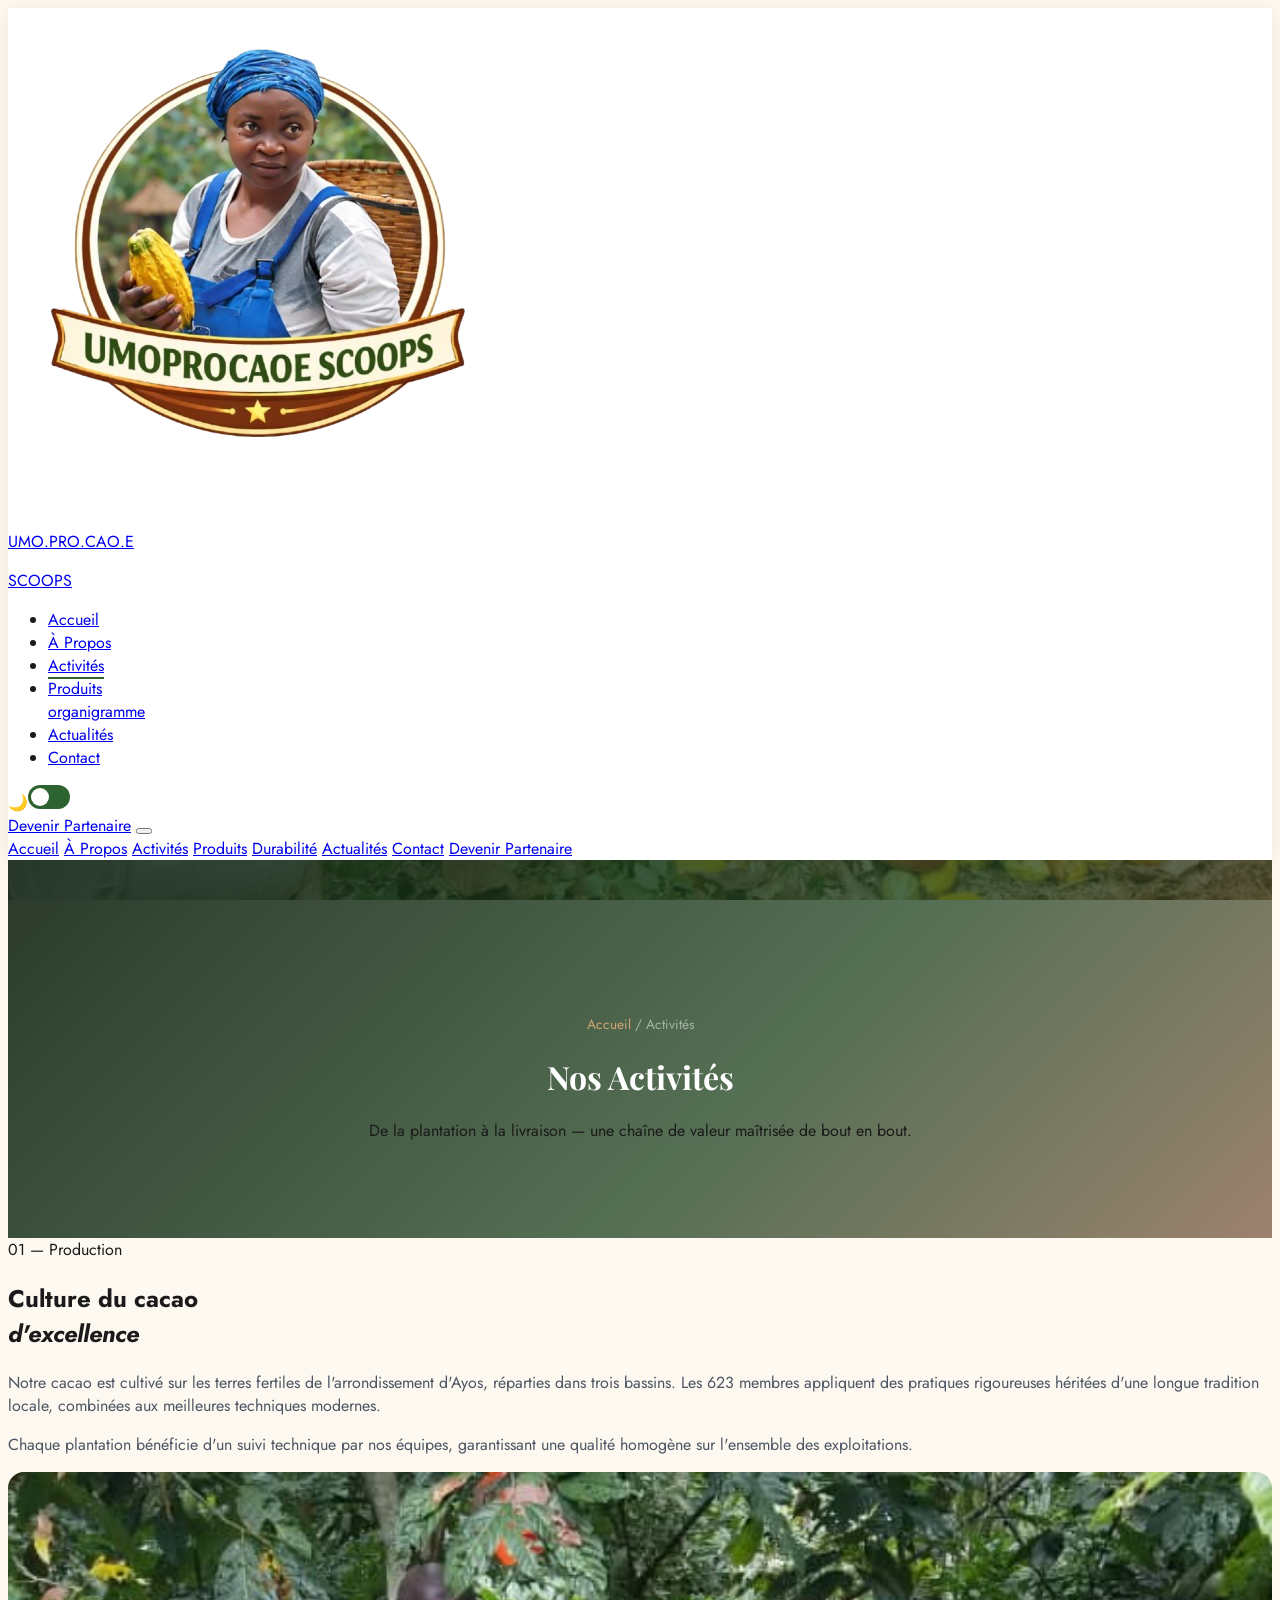
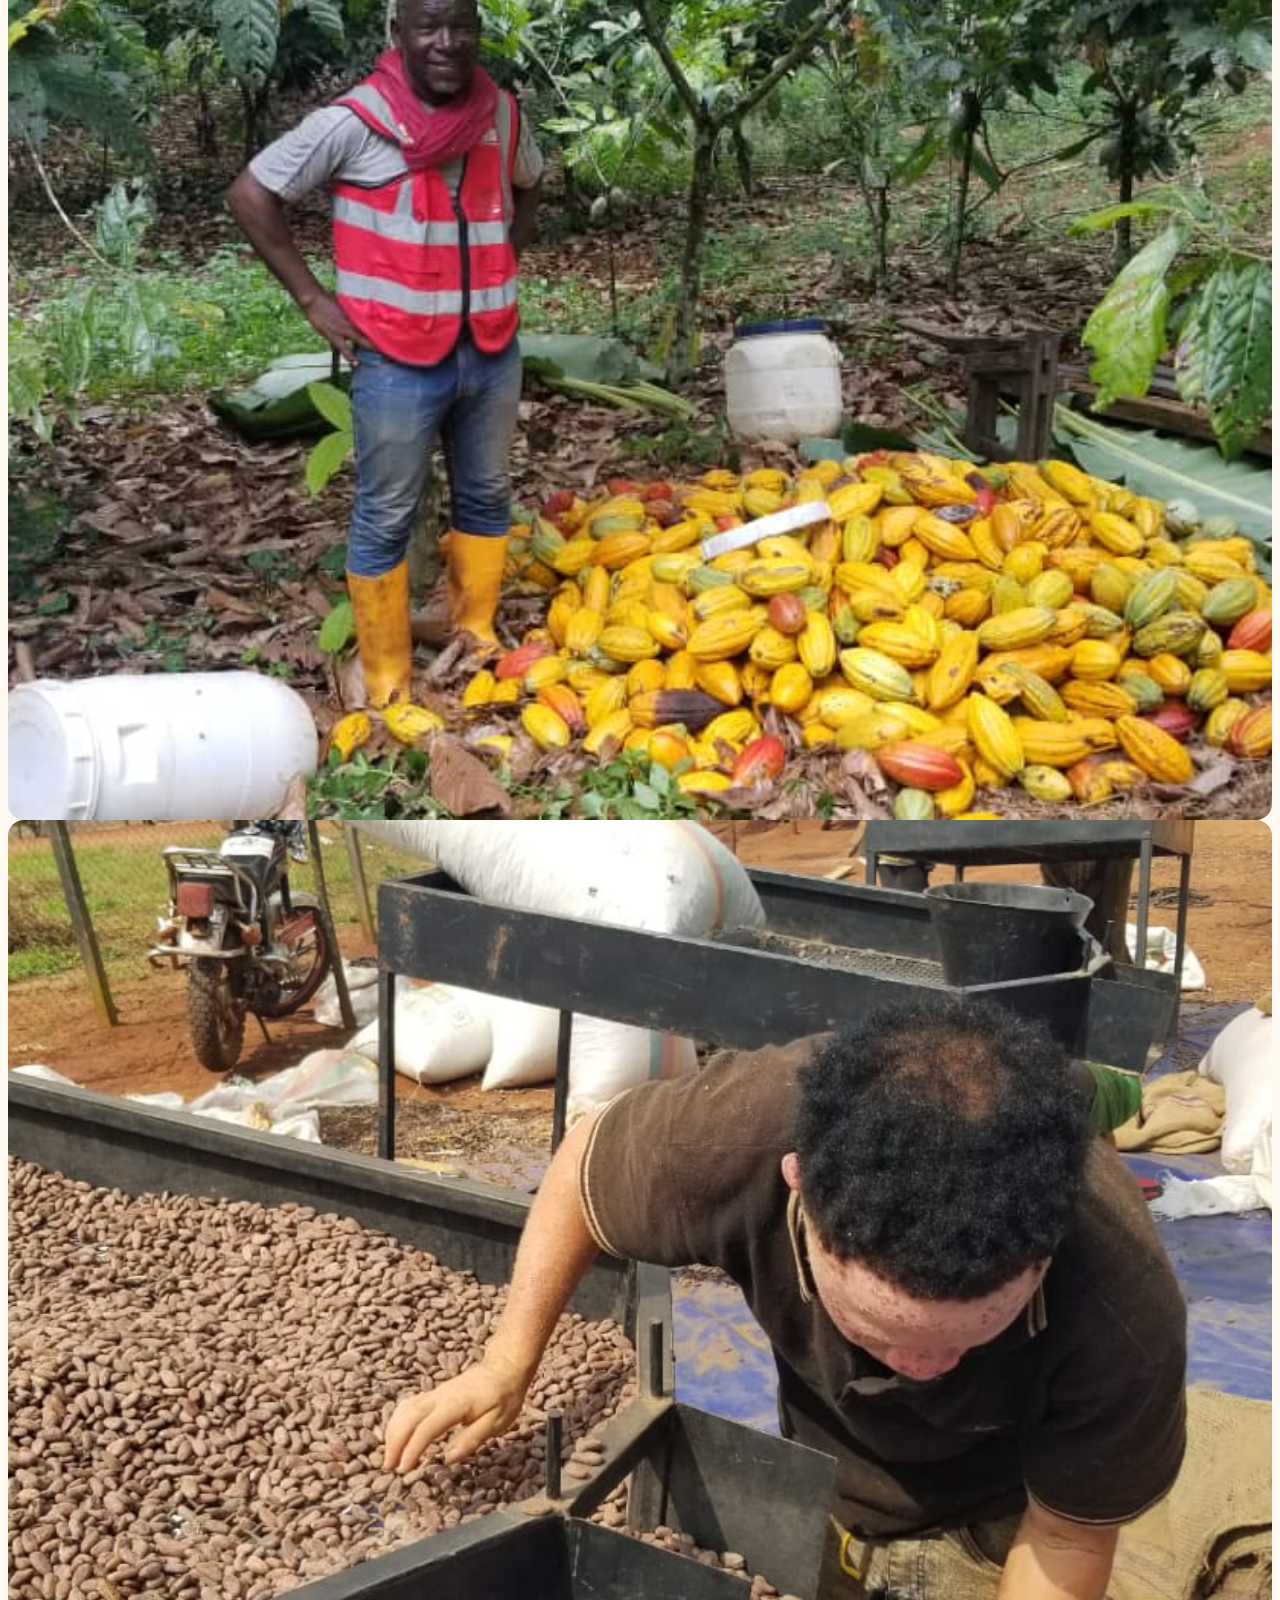
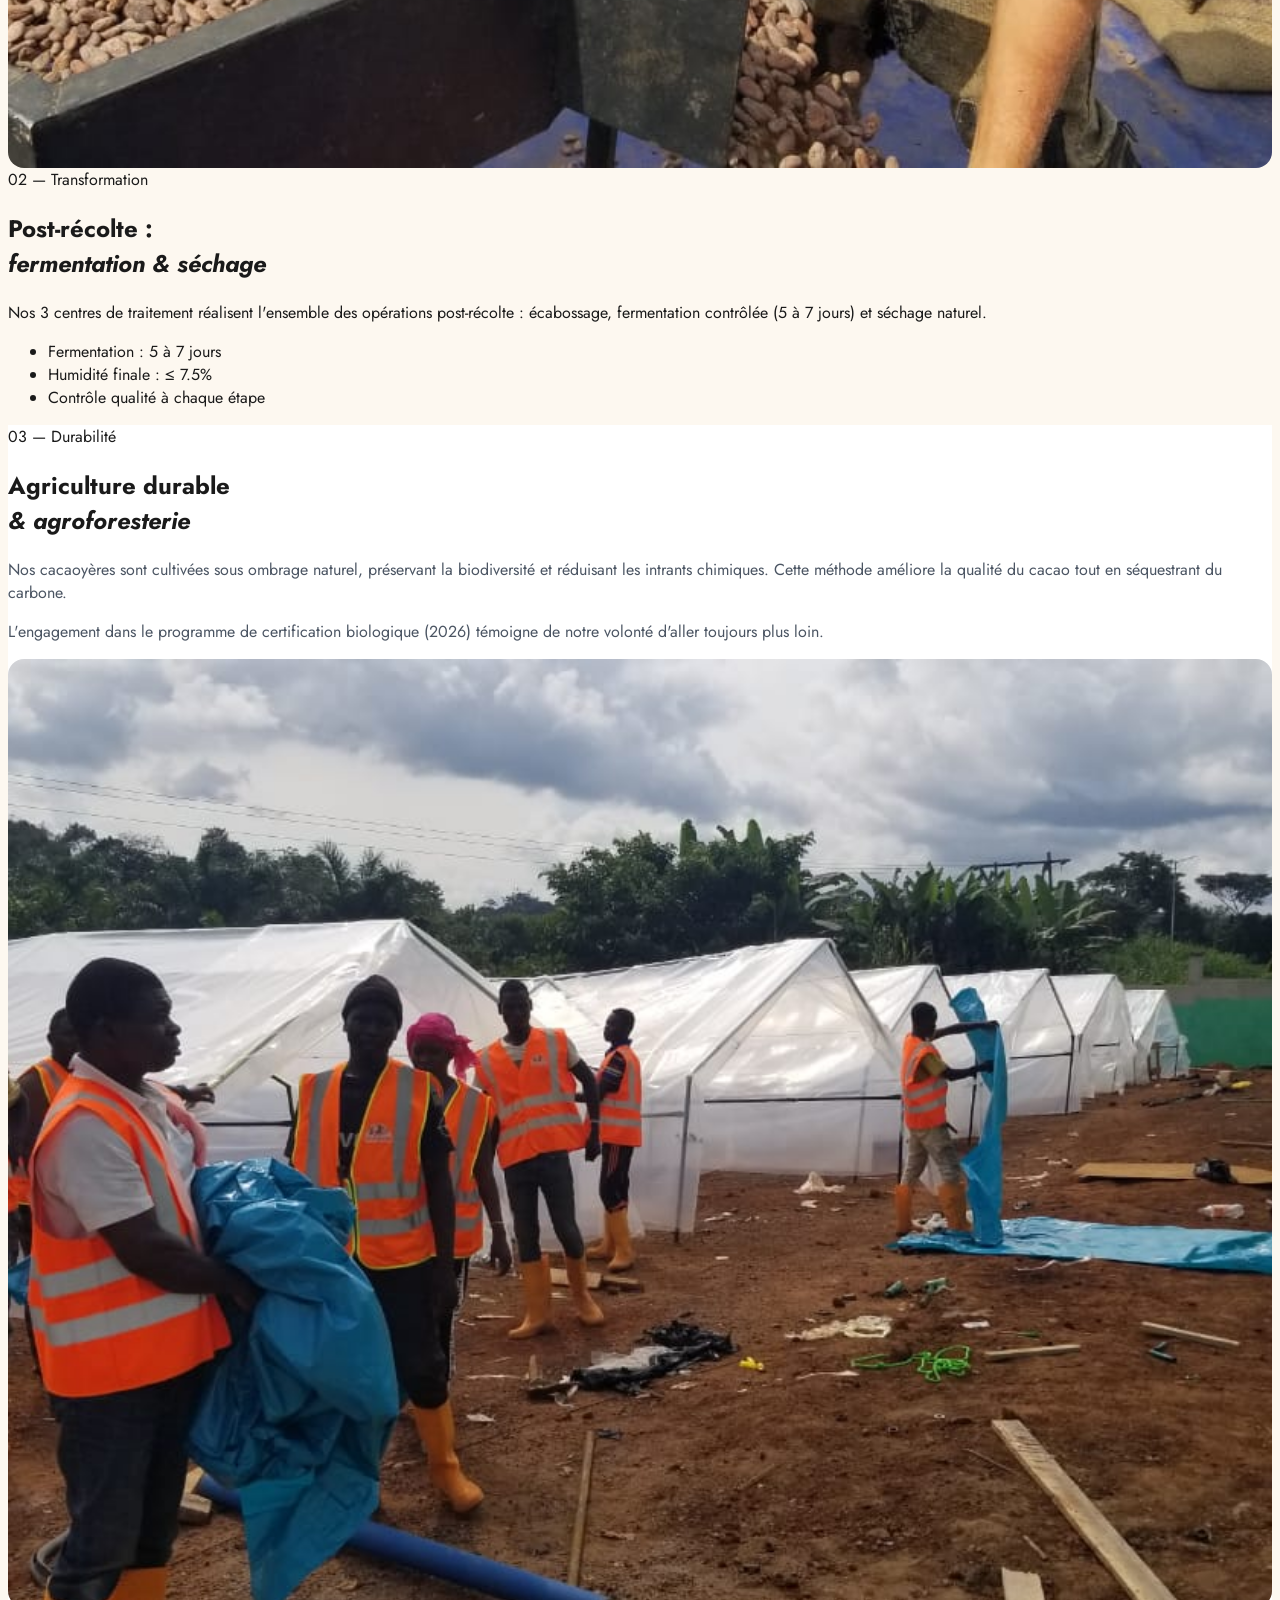
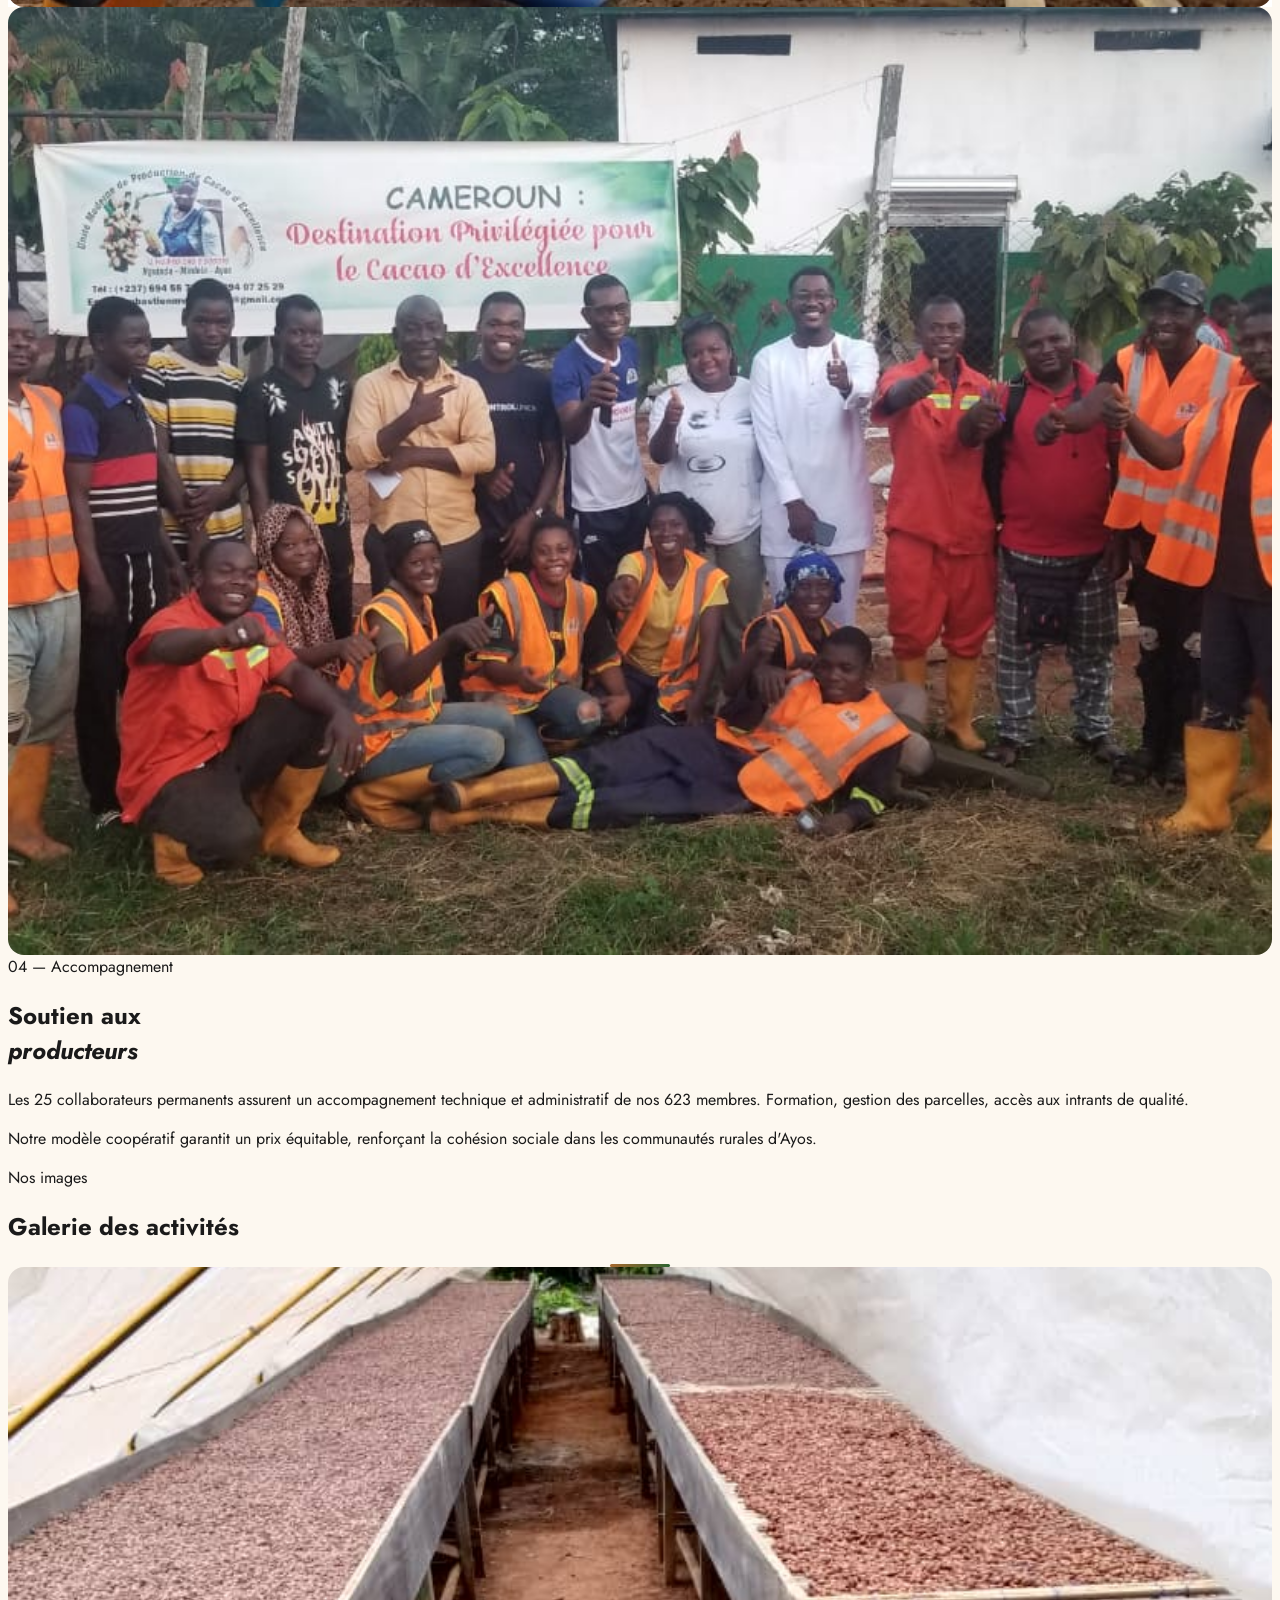
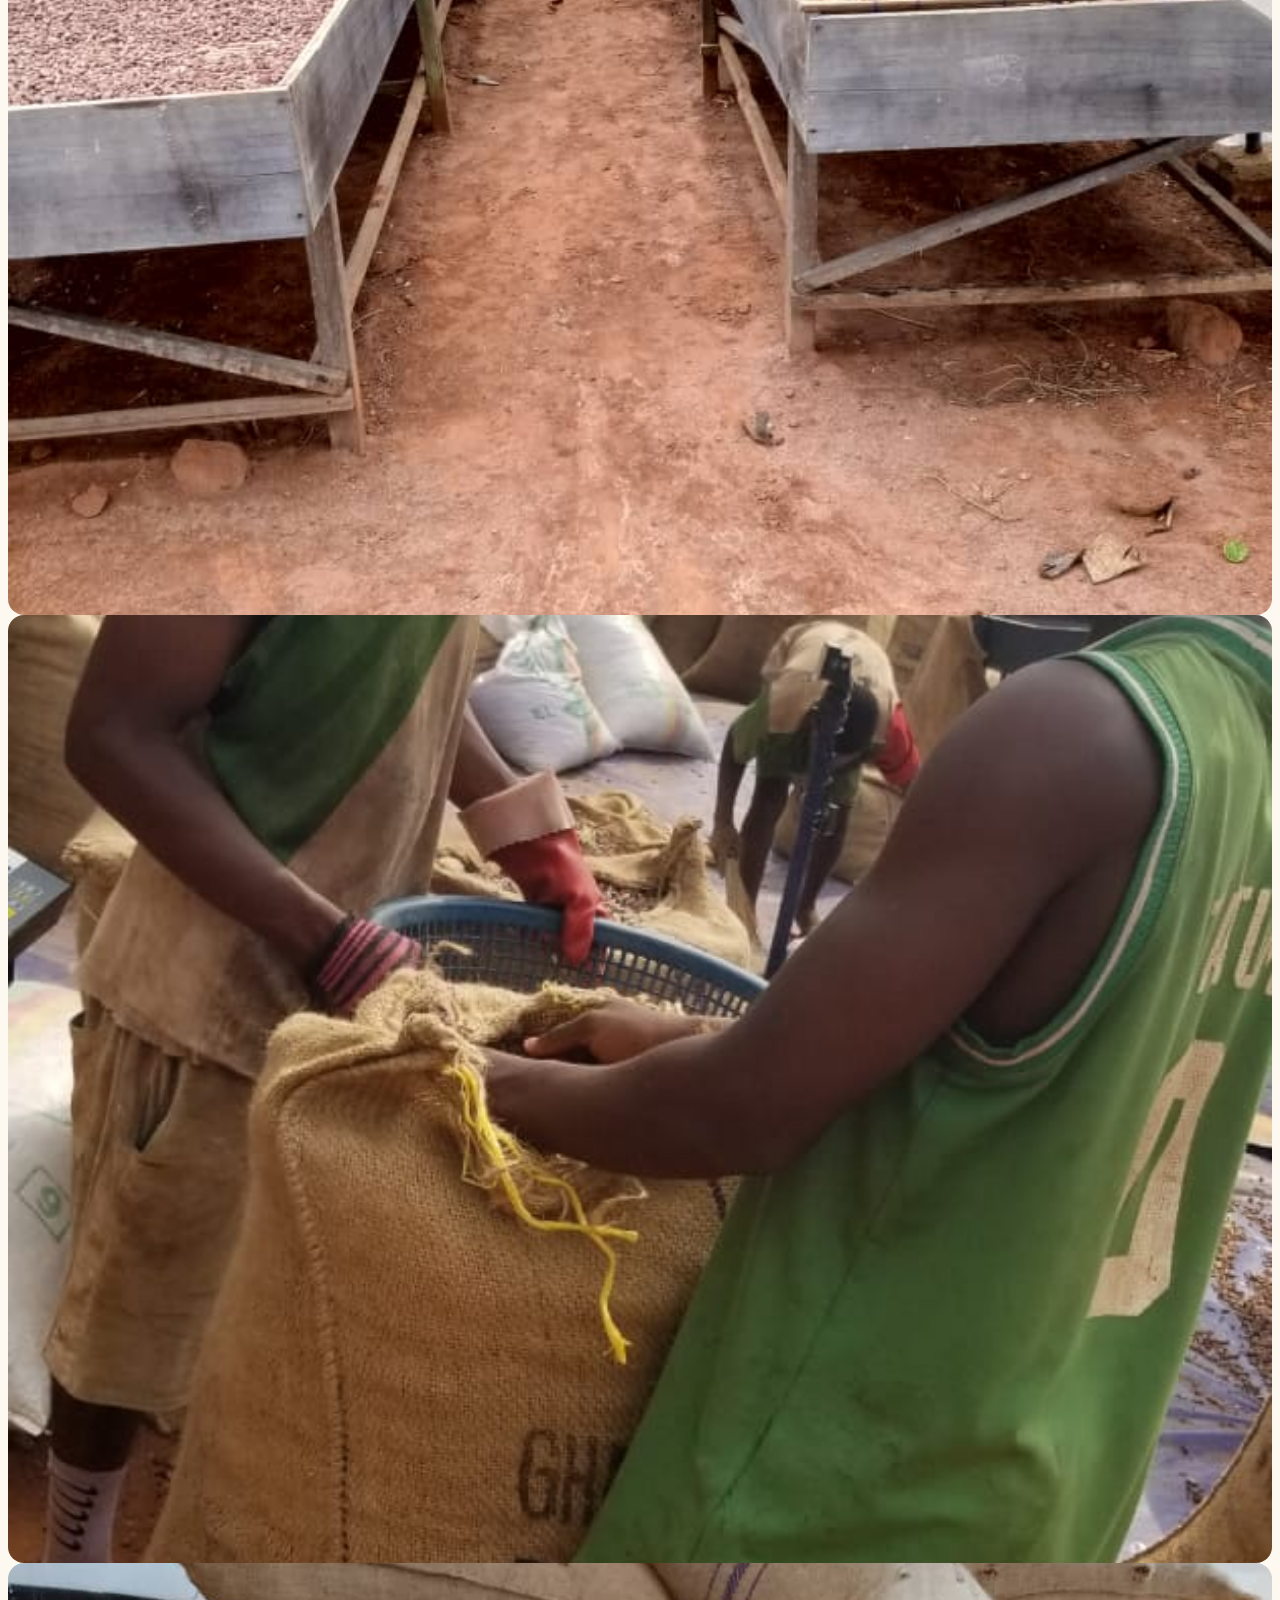
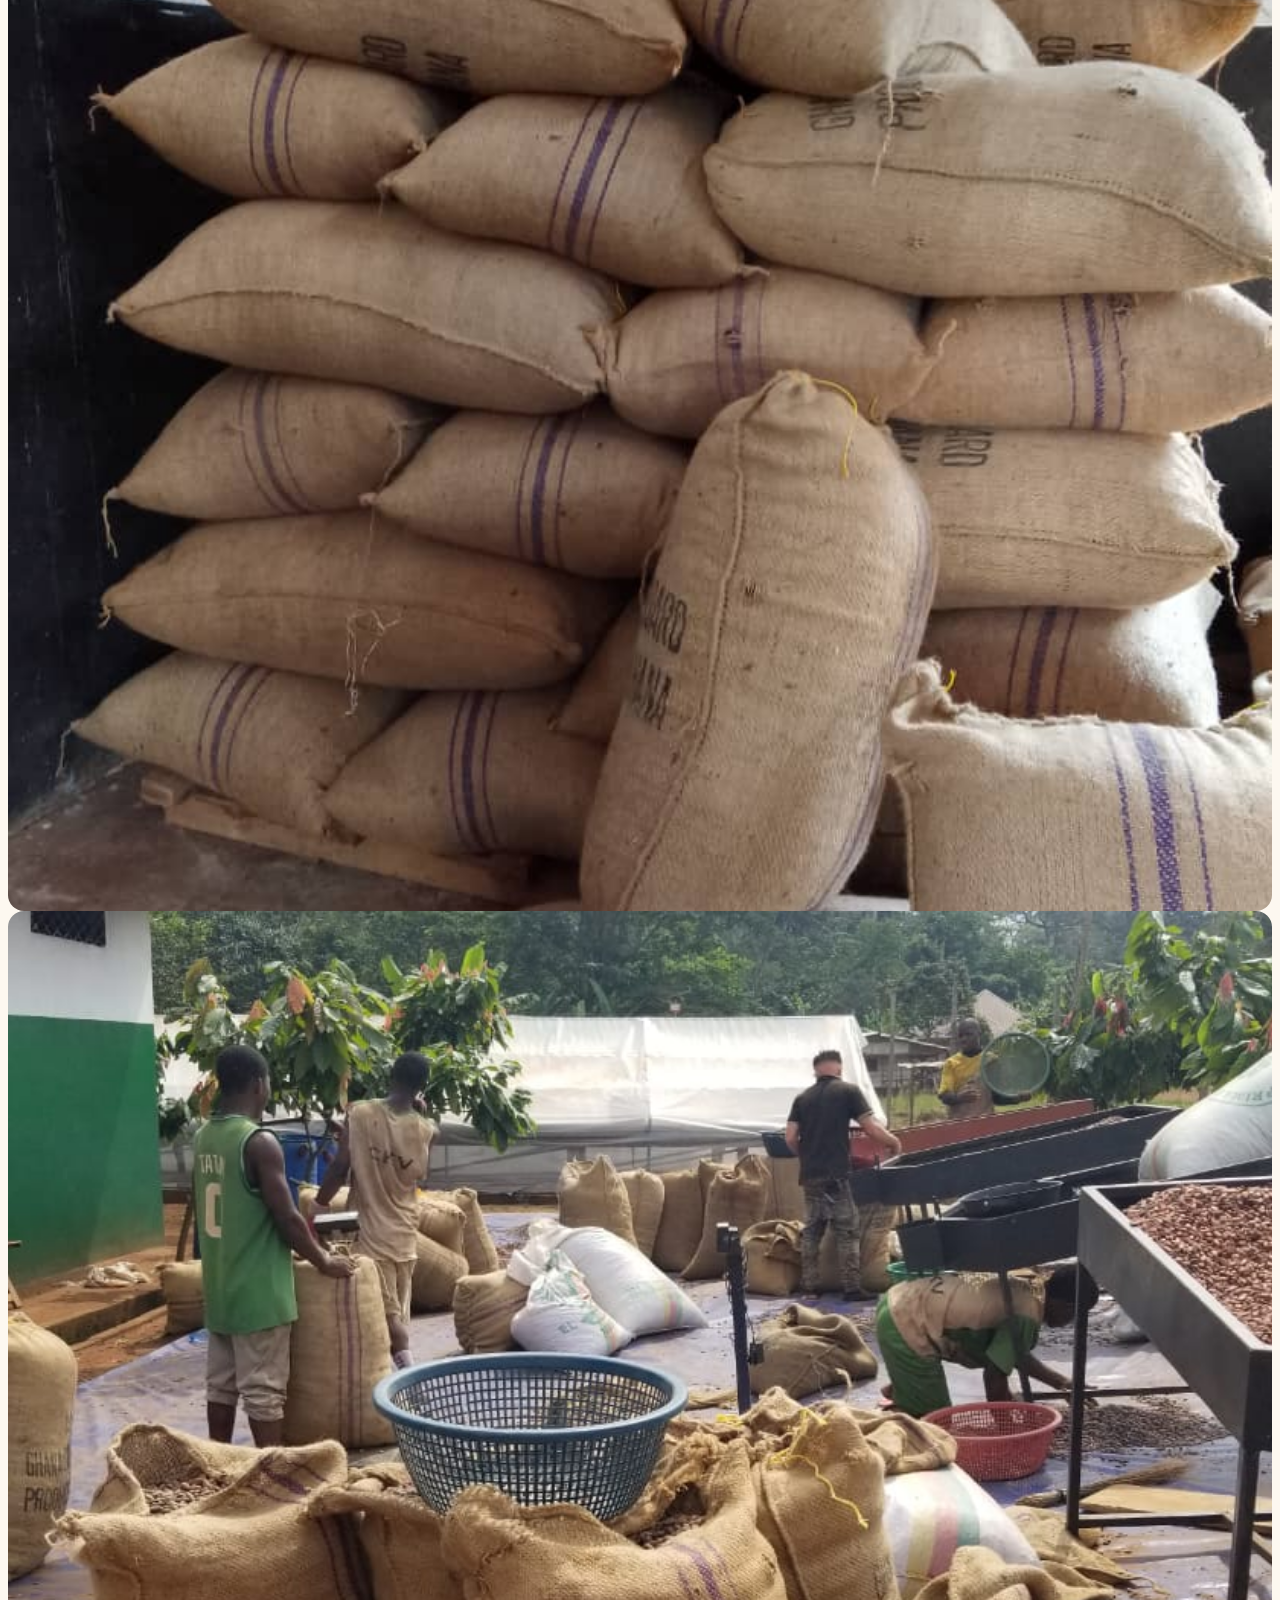
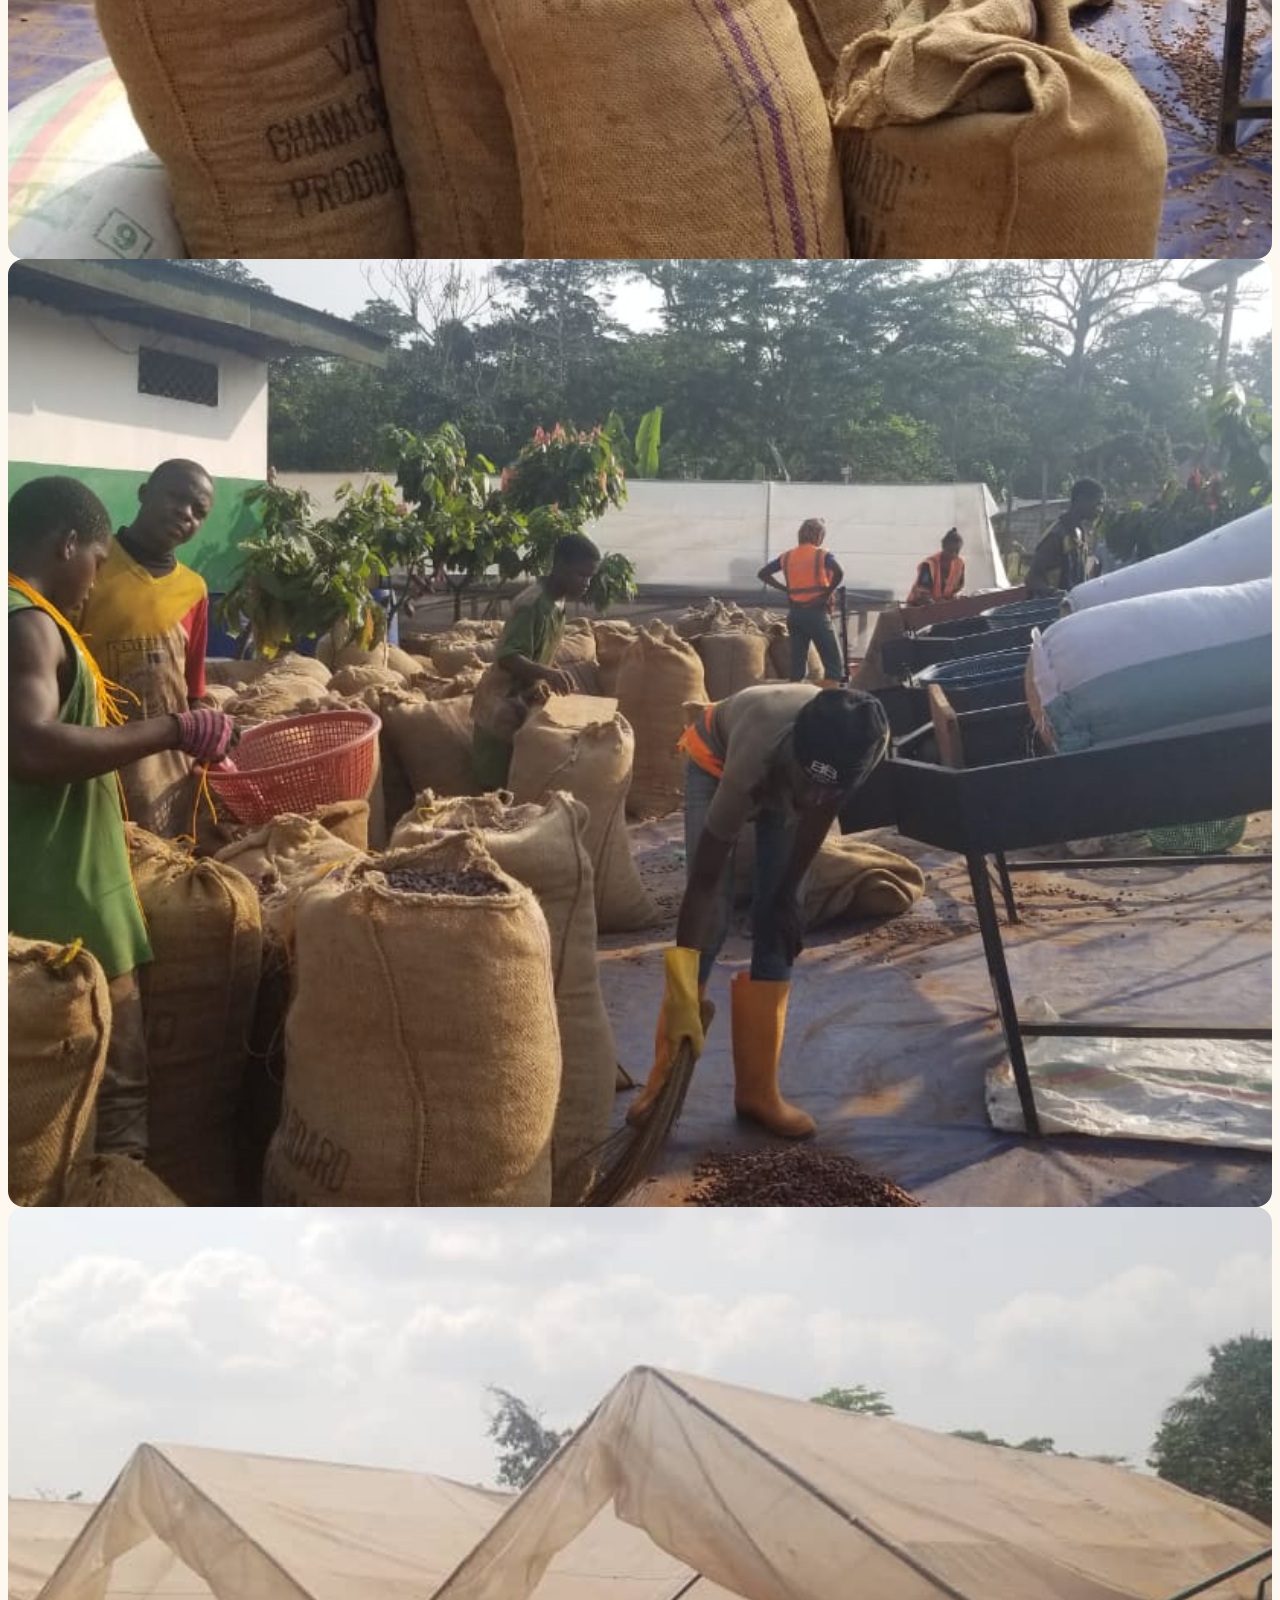
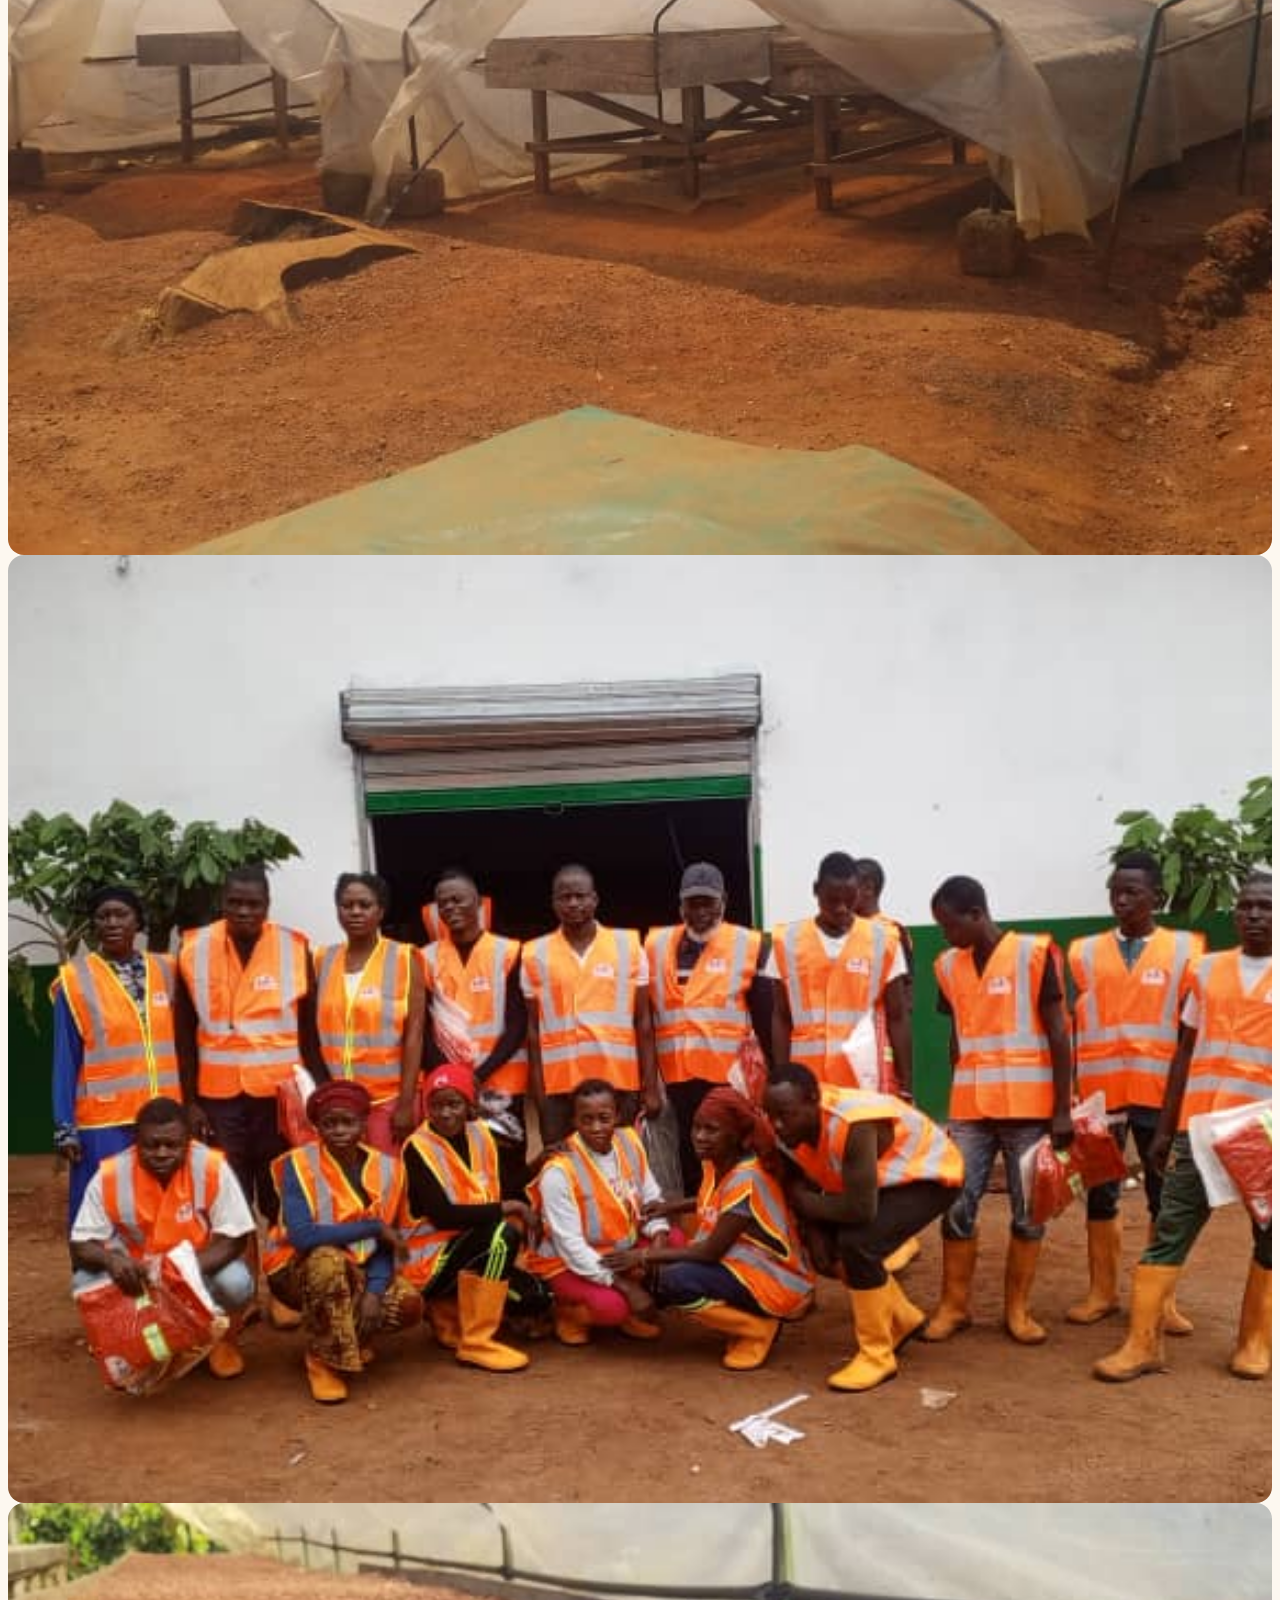
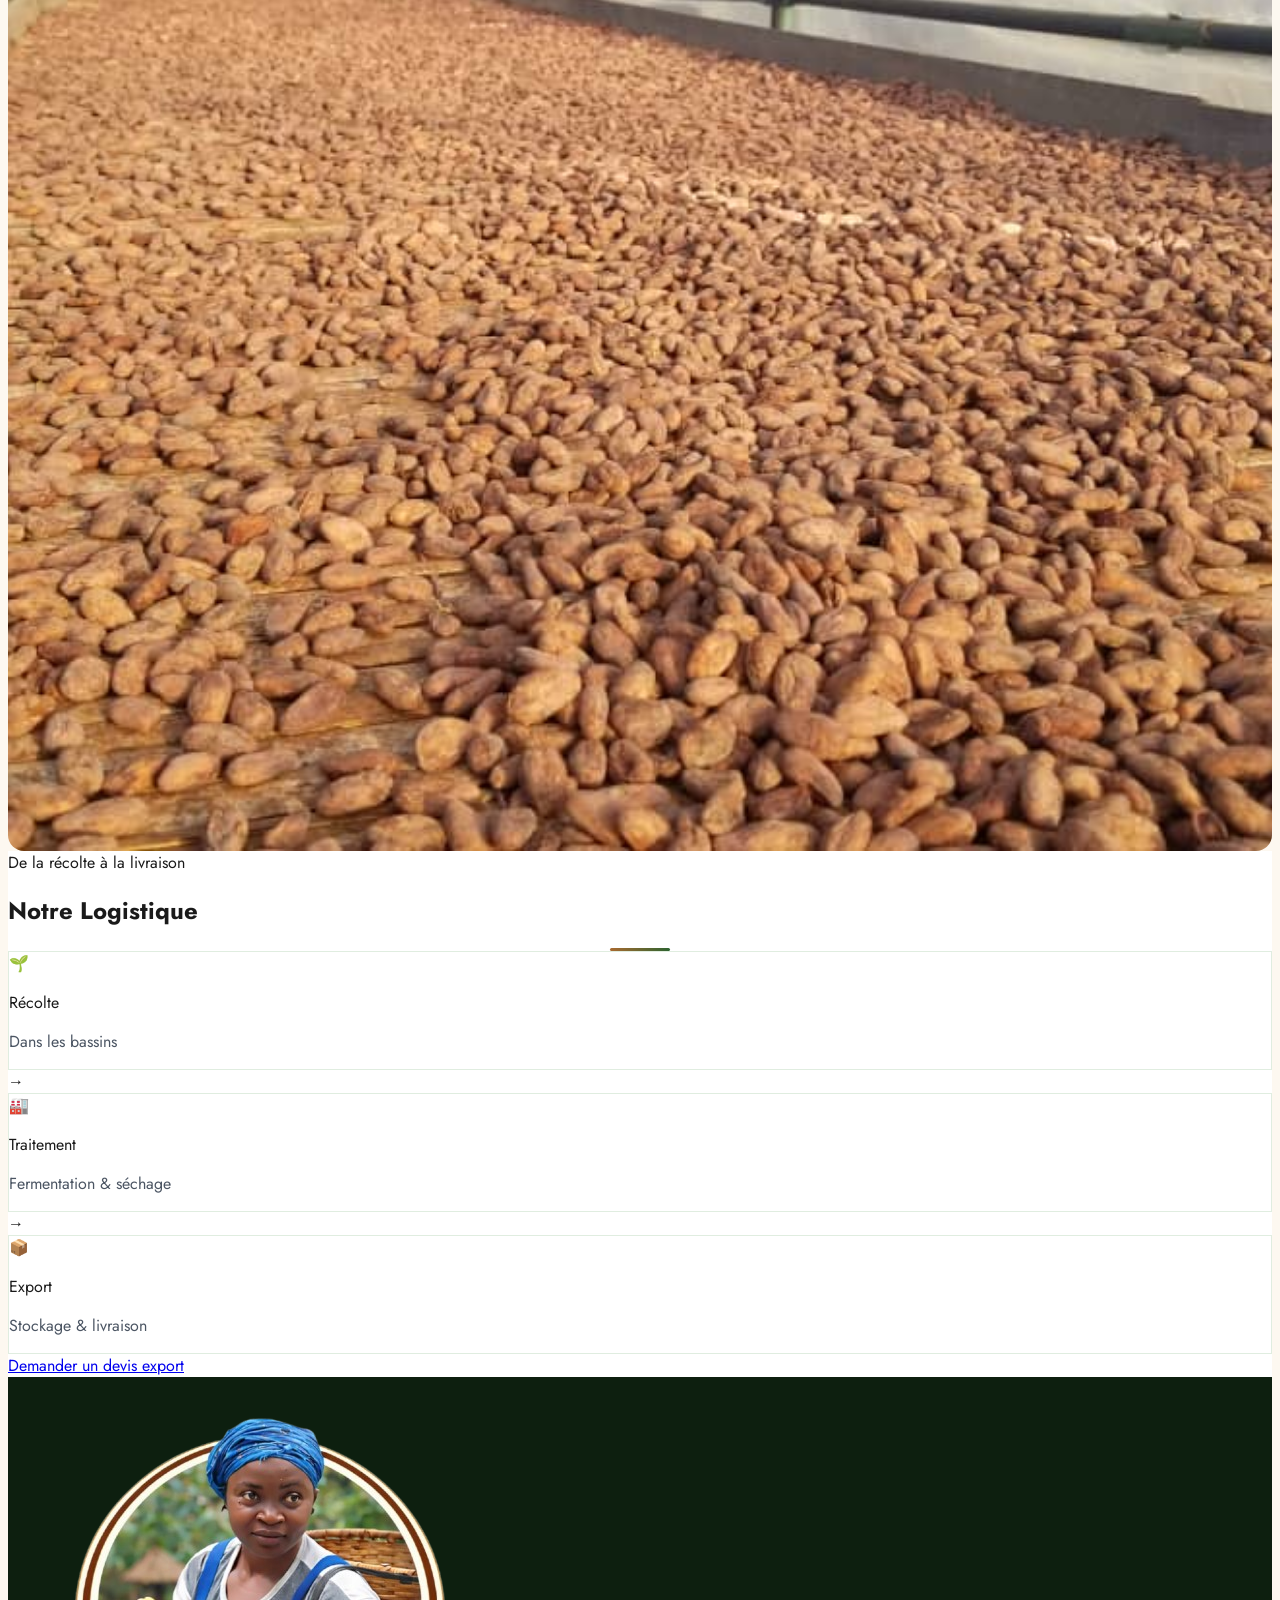
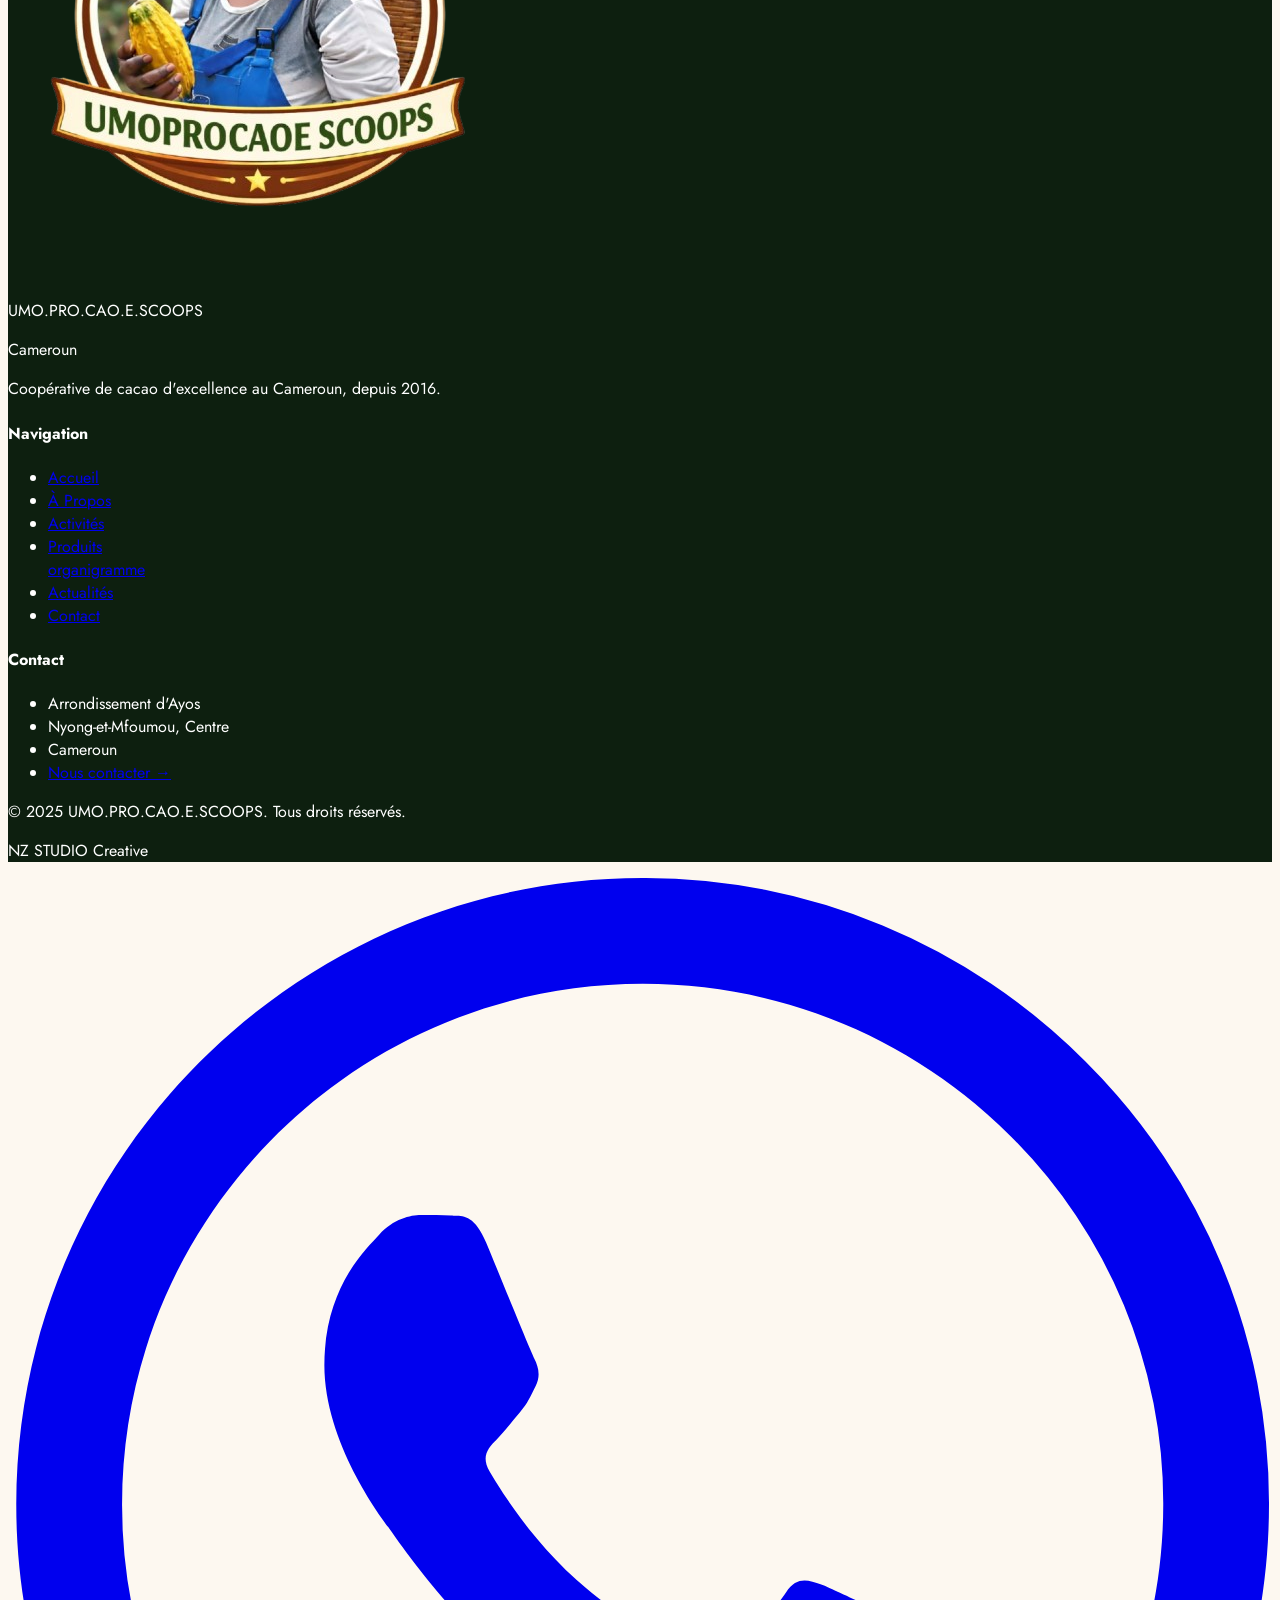
==== pages/activites.html @ 5eb535d1 "site cooperative test" ====
<!DOCTYPE html>
<html lang="fr" data-theme="light">
<head>
  <meta charset="UTF-8" /><meta name="viewport" content="width=device-width, initial-scale=1.0" />
   <title>UMO.PRO.CAO.E.SCOOPS – Cacao d'Excellence du Cameroun</title>
  <meta name="description" content="Coopérative de production et de commercialisation de cacao d'excellence au Cameroun. Qualité – Traçabilité – Durabilité." />
  <meta name="keywords" content="cacao cameroun, cacao africain, coopérative cacao, export cacao, cacao bio, cacao grade 1" />
  <meta property="og:title" content="UMO.PRO.CAO.E.SCOOPS – Cacao d'Excellence"/>
  <meta property="og:description" content="Coopérative camerounaise d'excellence — cacao Grade 1, traçabilité certifiée, durabilité." />
  <meta property="og:image" content="./image_site_cacao/img_centrale.jpg"/>
    <link rel="shortcut icon" href="./image_site_cacao/logo.jpg" type="image/x-icon">
  <script src="https://cdn.tailwindcss.com"></script>
  <link href="https://fonts.googleapis.com/css2?family=Playfair+Display:ital,wght@0,400;0,700;0,900;1,400&family=Jost:wght@300;400;500;600&display=swap" rel="stylesheet" />
  <link rel="stylesheet" href="../css/style.css" />
  <script>
  tailwind.config = {
    darkMode: ['attribute', '[data-theme="dark"]'],
    theme: { extend: {
      colors: {
        forest: {50:'#f2f7f2',100:'#e0ede0',200:'#c2dbc2',300:'#93c293',400:'#5fa05f',500:'#3a7d3a',600:'#2d6330',700:'#235127',800:'#1d4221',900:'#162f19',950:'#0d1f0f'},
        cacao:  {50:'#faf5f0',100:'#f2e4d4',200:'#e5c9a8',300:'#d4a772',400:'#c2854a',500:'#a96a30',600:'#8b5427',700:'#704220',800:'#5a341a',900:'#452815'},
        cream: '#fdf8f0',
      },
      fontFamily: { display:['"Playfair Display"','serif'], body:['Jost','sans-serif'] }
    }}
  }
</script>
</head>
<body class="font-body overflow-x-hidden" style="background-color:var(--bg-primary);color:var(--text-primary)">

  <div id="scroll-progress" style="position:fixed;top:0;left:0;height:3px;width:0%;background:linear-gradient(90deg,#2d6330,#a96a30);z-index:9999;transition:width 0.1s;"></div>

  <div id="lightbox"><span id="lightbox-close">✕</span><img id="lightbox-img" src="" alt="" /></div>

  <nav id="navbar" class="fixed top-0 w-full z-50 transition-all duration-500 scrolled" style="background:var(--nav-bg)">
    <div class="max-w-7xl mx-auto px-6 py-4 flex items-center justify-between">
      <a href="../index.html" class="flex items-center gap-3">
        <img src="../image_site_cacao/logo-removebg-preview.png" alt="Logo" class="w-14 h-14 object-contain"/>
        <div class="hidden sm:block">
          <p class="font-display font-bold text-forest-800 text-sm leading-tight">UMO.PRO.CAO.E</p>
          <p class="text-xs text-cacao-600 tracking-widest uppercase">SCOOPS</p>
        </div>
      </a>
      <ul class="hidden lg:flex items-center gap-6 text-sm font-medium"><li><a href="../index.html" class="nav-link text-forest-700 hover:text-forest-500 transition-colors">Accueil</a></li>
<li><a href="apropos.html" class="nav-link text-forest-700 hover:text-forest-500 transition-colors">À Propos</a></li>
<li><a href="activites.html" class="nav-link text-forest-600 font-semibold border-b-2 border-forest-600 pb-0.5">Activités</a></li>
<li><a href="produits.html" class="nav-link text-forest-700 hover:text-forest-500 transition-colors">Produits</a></li>
        <a href="organigrame.html" class="text-forest-700 font-medium py-1">organigramme</a>
<li><a href="actualites.html" class="nav-link text-forest-700 hover:text-forest-500 transition-colors">Actualités</a></li>
<li><a href="contact.html" class="nav-link text-forest-700 hover:text-forest-500 transition-colors">Contact</a></li>
</ul>
      <div class="flex items-center gap-3">
        <div class="flex items-center gap-1.5"><span id="dark-icon" class="text-base">🌙</span><button id="dark-toggle" aria-label="Mode sombre"></button></div>
        <a href="contact.html" class="hidden lg:block bg-forest-600 text-white px-5 py-2 rounded-full text-sm font-medium hover:bg-forest-700 transition-colors">Devenir Partenaire</a>
        <button id="menu-toggle" class="lg:hidden flex flex-col gap-1.5 p-2">
          <span class="block w-6 h-0.5 bg-forest-800 transition-all" id="bar1"></span>
          <span class="block w-6 h-0.5 bg-forest-800 transition-all" id="bar2"></span>
          <span class="block w-6 h-0.5 bg-forest-800 transition-all" id="bar3"></span>
        </button>
      </div>
    </div>
    <div id="mobile-menu" class="lg:hidden hidden backdrop-blur border-t border-forest-100" style="background:var(--nav-bg)">
      <div class="px-6 py-4 flex flex-col gap-4"><a href="../index.html" class="text-forest-700 font-medium py-1">Accueil</a>
<a href="apropos.html" class="text-forest-700 font-medium py-1">À Propos</a>
<a href="activites.html" class="text-forest-600 font-semibold py-1">Activités</a>
<a href="produits.html" class="text-forest-700 font-medium py-1">Produits</a>
<a href="durabilite.html" class="text-forest-700 font-medium py-1">Durabilité</a>
<a href="actualites.html" class="text-forest-700 font-medium py-1">Actualités</a>
<a href="contact.html" class="text-forest-700 font-medium py-1">Contact</a>
<a href="contact.html" class="bg-forest-600 text-white px-5 py-2.5 rounded-full text-sm font-medium text-center">Devenir Partenaire</a></div>
    </div>
  </nav>

  <div class="page-header" style="background-image:url('../image_site_cacao/champ.jpg')">
    <p class="breadcrumb mb-3"><a href="../index.html">Accueil</a> / Activités</p>
    <h1 class="text-4xl md:text-6xl mb-4">Nos Activités</h1>
    <p class="text-white/60 text-lg max-w-2xl mx-auto">De la plantation à la livraison — une chaîne de valeur maîtrisée de bout en bout.</p>
  </div>
  <!-- ACT 1 PRODUCTION -->
  <section class="py-24" style="background:var(--bg-primary)">
    <div class="max-w-7xl mx-auto px-6">
      <div class="grid lg:grid-cols-2 gap-16 items-center">
        <div class="reveal-left">
          <span class="inline-block bg-forest-100 text-forest-700 px-4 py-1.5 rounded-full text-xs font-medium tracking-widest uppercase mb-4">01 — Production</span>
          <h2 class="font-display text-4xl mb-6" style="color:var(--text-primary)">Culture du cacao<br/><em>d'excellence</em></h2>
          <p class="leading-relaxed mb-5" style="color:var(--text-secondary)">Notre cacao est cultivé sur les terres fertiles de l'arrondissement d'Ayos, réparties dans trois bassins. Les 623 membres appliquent des pratiques rigoureuses héritées d'une longue tradition locale, combinées aux meilleures techniques modernes.</p>
          <p class="leading-relaxed" style="color:var(--text-secondary)">Chaque plantation bénéficie d'un suivi technique par nos équipes, garantissant une qualité homogène sur l'ensemble des exploitations.</p>
        </div>
        <div class="reveal-right">
          <div class="gallery-img rounded-2xl" data-lightbox="../image_site_cacao/champ.jpg">
            <img src="../image_site_cacao/champ.jpg" alt="Champ de cacao Ayos" class="w-full h-80 object-cover"/>
            <div class="gallery-overlay"><span class="text-white text-sm">Plantation d'Ayos, Cameroun</span></div>
          </div>
        </div>
      </div>
    </div>
  </section>

  <!-- ACT 2 TRANSFORMATION — image bg -->
  <section class="py-24 relative overflow-hidden img-bg-section" style="background-image:url('../image_site_cacao/sechage2.jpg')">
    <div class="absolute inset-0" style="background:rgba(13,31,15,0.88)"></div>
    <div class="relative z-10 max-w-7xl mx-auto px-6">
      <div class="grid lg:grid-cols-2 gap-16 items-center">
        <div class="order-2 lg:order-1 reveal-left">
          <div class="gallery-img rounded-2xl" data-lightbox="../image_site_cacao/sechage3.jpg">
            <img src="../image_site_cacao/sechage3.jpg" alt="Séchage cacao" class="w-full h-80 object-cover"/>
            <div class="gallery-overlay"><span class="text-white text-sm">Séchage post-récolte</span></div>
          </div>
        </div>
        <div class="order-1 lg:order-2 reveal-right">
          <span class="inline-block bg-cacao-900/60 text-cacao-300 px-4 py-1.5 rounded-full text-xs font-medium tracking-widest uppercase mb-4">02 — Transformation</span>
          <h2 class="font-display text-4xl text-white mb-6">Post-récolte :<br/><em class="text-cacao-300">fermentation & séchage</em></h2>
          <p class="text-white/70 leading-relaxed mb-5">Nos 3 centres de traitement réalisent l'ensemble des opérations post-récolte : écabossage, fermentation contrôlée (5 à 7 jours) et séchage naturel.</p>
          <ul class="space-y-2 text-sm text-white/70">
            <li class="flex items-center gap-2"><span class="w-2 h-2 bg-cacao-400 rounded-full"></span>Fermentation : 5 à 7 jours</li>
            <li class="flex items-center gap-2"><span class="w-2 h-2 bg-cacao-400 rounded-full"></span>Humidité finale : ≤ 7.5%</li>
            <li class="flex items-center gap-2"><span class="w-2 h-2 bg-cacao-400 rounded-full"></span>Contrôle qualité à chaque étape</li>
          </ul>
        </div>
      </div>
    </div>
  </section>

  <!-- ACT 3 DURABILITE -->
  <section class="py-24" style="background:var(--bg-secondary)">
    <div class="max-w-7xl mx-auto px-6">
      <div class="grid lg:grid-cols-2 gap-16 items-center">
        <div class="reveal-left">
          <span class="inline-block bg-green-100 text-green-700 px-4 py-1.5 rounded-full text-xs font-medium tracking-widest uppercase mb-4">03 — Durabilité</span>
          <h2 class="font-display text-4xl mb-6" style="color:var(--text-primary)">Agriculture durable<br/><em>& agroforesterie</em></h2>
          <p class="leading-relaxed mb-5" style="color:var(--text-secondary)">Nos cacaoyères sont cultivées sous ombrage naturel, préservant la biodiversité et réduisant les intrants chimiques. Cette méthode améliore la qualité du cacao tout en séquestrant du carbone.</p>
          <p class="leading-relaxed" style="color:var(--text-secondary)">L'engagement dans le programme de certification biologique (2026) témoigne de notre volonté d'aller toujours plus loin.</p>
        </div>
        <div class="reveal-right">
          <div class="gallery-img rounded-2xl" data-lightbox="../image_site_cacao/travailleur_terrain.jpg">
            <img src="../image_site_cacao/travailleur_terrain.jpg" alt="Agroforesterie" class="w-full h-80 object-cover"/>
            <div class="gallery-overlay"><span class="text-white text-sm">Agriculture durable et agroforesterie</span></div>
          </div>
        </div>
      </div>
    </div>
  </section>

  <!-- ACT 4 ACCOMPAGNEMENT — image bg -->
  <section class="py-24 relative overflow-hidden img-bg-section" style="background-image:url('../image_site_cacao/photo_famille2.jpg')">
    <div class="absolute inset-0" style="background:rgba(92,51,23,0.88)"></div>
    <div class="relative z-10 max-w-7xl mx-auto px-6">
      <div class="grid lg:grid-cols-2 gap-16 items-center">
        <div class="order-2 lg:order-1 reveal-left">
          <div class="gallery-img rounded-2xl" data-lightbox="../image_site_cacao/photo_famille3.jpg">
            <img src="../image_site_cacao/photo_famille3.jpg" alt="Producteurs accompagnés" class="w-full h-80 object-cover"/>
            <div class="gallery-overlay"><span class="text-white text-sm">Formation des producteurs</span></div>
          </div>
        </div>
        <div class="order-1 lg:order-2 reveal-right">
          <span class="inline-block bg-amber-900/60 text-amber-300 px-4 py-1.5 rounded-full text-xs font-medium tracking-widest uppercase mb-4">04 — Accompagnement</span>
          <h2 class="font-display text-4xl text-white mb-6">Soutien aux<br/><em class="text-cacao-300">producteurs</em></h2>
          <p class="text-white/70 leading-relaxed mb-5">Les 25 collaborateurs permanents assurent un accompagnement technique et administratif de nos 623 membres. Formation, gestion des parcelles, accès aux intrants de qualité.</p>
          <p class="text-white/70 leading-relaxed">Notre modèle coopératif garantit un prix équitable, renforçant la cohésion sociale dans les communautés rurales d'Ayos.</p>
        </div>
      </div>
    </div>
  </section>

  <!-- GALERIE ACTIVITES -->
  <section class="py-24" style="background:var(--bg-primary)">
    <div class="max-w-7xl mx-auto px-6">
      <div class="text-center mb-12 reveal-up">
        <span class="text-cacao-500 text-sm tracking-widest uppercase font-medium">Nos images</span>
        <h2 class="font-display text-4xl mt-3" style="color:var(--text-primary)">Galerie des activités</h2>
        <div class="section-divider"></div>
      </div>
      <div class="grid grid-cols-2 md:grid-cols-3 lg:grid-cols-4 gap-4">
        <div class="gallery-img reveal-up" data-lightbox="../image_site_cacao/feve4.jpg"><img src="../image_site_cacao/feve4.jpg" alt="Fèves" class="w-full h-48 object-cover"/><div class="gallery-overlay"><span class="text-white text-xs">Fèves fraîches</span></div></div>
        <div class="gallery-img reveal-up" data-lightbox="../image_site_cacao/employe_emballant.jpg" style="animation-delay:.05s"><img src="../image_site_cacao/employe_emballant.jpg" alt="Emballage" class="w-full h-48 object-cover"/><div class="gallery-overlay"><span class="text-white text-xs">Emballage</span></div></div>
        <div class="gallery-img reveal-up" data-lightbox="../image_site_cacao/sac_cacao.jpg" style="animation-delay:.1s"><img src="../image_site_cacao/sac_cacao.jpg" alt="Sacs cacao" class="w-full h-48 object-cover"/><div class="gallery-overlay"><span class="text-white text-xs">Conditionnement</span></div></div>
        <div class="gallery-img reveal-up" data-lightbox="../image_site_cacao/sacEt_travailleur.jpg" style="animation-delay:.15s"><img src="../image_site_cacao/sacEt_travailleur.jpg" alt="Travailleur" class="w-full h-48 object-cover"/><div class="gallery-overlay"><span class="text-white text-xs">Travailleur</span></div></div>
        <div class="gallery-img reveal-up" data-lightbox="../image_site_cacao/employe_emballage3.jpg" style="animation-delay:.2s"><img src="../image_site_cacao/employe_emballage3.jpg" alt="Emballage" class="w-full h-48 object-cover"/><div class="gallery-overlay"><span class="text-white text-xs">Équipe emballage</span></div></div>
        <div class="gallery-img reveal-up" data-lightbox="../image_site_cacao/espace2.jpg" style="animation-delay:.25s"><img src="../image_site_cacao/espace2.jpg" alt="Espace travail" class="w-full h-48 object-cover"/><div class="gallery-overlay"><span class="text-white text-xs">Centre de traitement</span></div></div>
        <div class="gallery-img reveal-up" data-lightbox="../image_site_cacao/travailleurs2.jpg" style="animation-delay:.3s"><img src="../image_site_cacao/travailleurs2.jpg" alt="Travailleurs" class="w-full h-48 object-cover"/><div class="gallery-overlay"><span class="text-white text-xs">Équipe terrain</span></div></div>
        <div class="gallery-img reveal-up" data-lightbox="../image_site_cacao/main_feve.jpg" style="animation-delay:.35s"><img src="../image_site_cacao/main_feve.jpg" alt="Main fève" class="w-full h-48 object-cover"/><div class="gallery-overlay"><span class="text-white text-xs">Sélection manuelle</span></div></div>
      </div>
    </div>
  </section>

  <!-- LOGISTIQUE -->
  <section class="py-20" style="background:var(--bg-secondary)">
    <div class="max-w-6xl mx-auto px-6">
      <div class="text-center mb-12 reveal-up">
        <span class="text-cacao-500 text-sm tracking-widest uppercase font-medium">De la récolte à la livraison</span>
        <h2 class="font-display text-4xl mt-3" style="color:var(--text-primary)">Notre Logistique</h2>
        <div class="section-divider"></div>
      </div>
      <div class="grid md:grid-cols-5 gap-4 text-center">
        <div class="reveal-up p-5 rounded-2xl" style="background:var(--card-bg);border:1px solid var(--border-color)">
          <div class="text-3xl mb-3">🌱</div><p class="font-semibold text-sm" style="color:var(--text-primary)">Récolte</p><p class="text-xs mt-1" style="color:var(--text-secondary)">Dans les bassins</p>
        </div>
        <div class="hidden md:flex items-center justify-center text-forest-300 text-2xl">→</div>
        <div class="reveal-up p-5 rounded-2xl" style="background:var(--card-bg);border:1px solid var(--border-color);animation-delay:.1s">
          <div class="text-3xl mb-3">🏭</div><p class="font-semibold text-sm" style="color:var(--text-primary)">Traitement</p><p class="text-xs mt-1" style="color:var(--text-secondary)">Fermentation & séchage</p>
        </div>
        <div class="hidden md:flex items-center justify-center text-forest-300 text-2xl">→</div>
        <div class="reveal-up p-5 rounded-2xl" style="background:var(--card-bg);border:1px solid var(--border-color);animation-delay:.2s">
          <div class="text-3xl mb-3">📦</div><p class="font-semibold text-sm" style="color:var(--text-primary)">Export</p><p class="text-xs mt-1" style="color:var(--text-secondary)">Stockage & livraison</p>
        </div>
      </div>
      <div class="mt-8 text-center reveal-up">
        <a href="contact.html" class="inline-block bg-forest-600 text-white px-8 py-4 rounded-full font-medium hover:bg-forest-700 transition-colors hover:scale-105 transform">Demander un devis export</a>
      </div>
    </div>
  </section>

  <footer style="background:#0d1f0f;color:white" class="py-16">
    <div class="max-w-7xl mx-auto px-6">
      <div class="grid md:grid-cols-4 gap-10 mb-12">
        <div class="md:col-span-2">
          <div class="flex items-center gap-3 mb-4">
            <img src="../image_site_cacao/logo-removebg-preview.png" alt="Logo" class="w-14 h-14 object-contain"/>
            <div><p class="font-display font-bold text-sm">UMO.PRO.CAO.E.SCOOPS</p><p class="text-xs text-cacao-400 tracking-widest">Cameroun</p></div>
          </div>
          <p class="text-white/50 text-sm leading-relaxed max-w-xs">Coopérative de cacao d'excellence au Cameroun, depuis 2016.</p>
        </div>
        <div>
          <h4 class="font-medium text-white/80 mb-4 text-sm tracking-wide uppercase">Navigation</h4>
          <ul class="space-y-2 text-sm text-white/50">
            <li><a href="../index.html" class="hover:text-cacao-300 transition-colors">Accueil</a></li>
            <li><a href="apropos.html" class="hover:text-cacao-300 transition-colors">À Propos</a></li>
            <li><a href="activites.html" class="hover:text-cacao-300 transition-colors">Activités</a></li>
            <li><a href="produits.html" class="hover:text-cacao-300 transition-colors">Produits</a></li>
        <a href="organigrame.html" class="text-forest-700 font-medium py-1">organigramme</a>
            <li><a href="actualites.html" class="hover:text-cacao-300 transition-colors">Actualités</a></li>
            <li><a href="contact.html" class="hover:text-cacao-300 transition-colors">Contact</a></li>
          </ul>
        </div>
        <div>
          <h4 class="font-medium text-white/80 mb-4 text-sm tracking-wide uppercase">Contact</h4>
          <ul class="space-y-2 text-sm text-white/50">
            <li>Arrondissement d'Ayos</li><li>Nyong-et-Mfoumou, Centre</li><li>Cameroun</li>
            <li class="pt-2"><a href="contact.html" class="text-cacao-400 hover:text-cacao-300 transition-colors">Nous contacter →</a></li>
          </ul>
        </div>
      </div>
      <div class="border-t border-white/10 pt-8 flex flex-col sm:flex-row items-center justify-between gap-4 text-xs text-white/30">
        <p>© 2025 UMO.PRO.CAO.E.SCOOPS. Tous droits réservés.</p><p>NZ STUDIO Creative</p>
      </div>
    </div>
  </footer>
  <a href="https://wa.me/237000000000" target="_blank" class="fixed bottom-6 right-6 z-50 bg-green-500 hover:bg-green-600 text-white w-14 h-14 rounded-full flex items-center justify-center shadow-xl transition-all hover:scale-110"><svg class="w-7 h-7" fill="currentColor" viewBox="0 0 24 24"><path d="M17.472 14.382c-.297-.149-1.758-.867-2.03-.967-.273-.099-.471-.148-.67.15-.197.297-.767.966-.94 1.164-.173.199-.347.223-.644.075-.297-.15-1.255-.463-2.39-1.475-.883-.788-1.48-1.761-1.653-2.059-.173-.297-.018-.458.13-.606.134-.133.298-.347.446-.52.149-.174.198-.298.298-.497.099-.198.05-.371-.025-.52-.075-.149-.669-1.612-.916-2.207-.242-.579-.487-.5-.669-.51-.173-.008-.371-.01-.57-.01-.198 0-.52.074-.792.372-.272.297-1.04 1.016-1.04 2.479 0 1.462 1.065 2.875 1.213 3.074.149.198 2.096 3.2 5.077 4.487.709.306 1.262.489 1.694.625.712.227 1.36.195 1.871.118.571-.085 1.758-.719 2.006-1.413.248-.694.248-1.289.173-1.413-.074-.124-.272-.198-.57-.347m-5.421 7.403h-.004a9.87 9.87 0 01-5.031-1.378l-.361-.214-3.741.982.998-3.648-.235-.374a9.86 9.86 0 01-1.51-5.26c.001-5.45 4.436-9.884 9.888-9.884 2.64 0 5.122 1.03 6.988 2.898a9.825 9.825 0 012.893 6.994c-.003 5.45-4.437 9.884-9.885 9.884m8.413-18.297A11.815 11.815 0 0012.05 0C5.495 0 .16 5.335.157 11.892c0 2.096.547 4.142 1.588 5.945L.057 24l6.305-1.654a11.882 11.882 0 005.683 1.448h.005c6.554 0 11.89-5.335 11.893-11.893a11.821 11.821 0 00-3.48-8.413z"/></svg></a>
  <button id="back-top" aria-label="Retour en haut">↑</button>
  <script src="../js/main.js"></script>
</body></html>
---- css/style.css ----
@import "tailwindcss";
/* ══════════════════════════════════════════════
   UMO.PRO.CAO.E.SCOOPS — Global Styles + Dark Mode
══════════════════════════════════════════════ */

:root {
  --forest-900: #162f19;
  --forest-800: #1d4221;
  --forest-700: #235127;
  --forest-600: #2d6330;
  --forest-100: #e0ede0;
  --cacao-300: #d4a772;
  --cacao-400: #c2854a;
  --cacao-500: #a96a30;
  --cream: #fdf8f0;
  --bg-primary: #fdf8f0;
  --bg-secondary: #ffffff;
  --text-primary: #1a1a1a;
  --text-secondary: #4b5563;
  --border-color: #e0ede0;
  --card-bg: #ffffff;
  --nav-bg: rgba(255,255,255,0.97);
  --input-bg: #ffffff;
  --input-border: #d1d5db;
}

/* ── Dark Mode Variables ── */
[data-theme="dark"] {
  --bg-primary: #0d1a0e;
  --bg-secondary: #111f12;
  --text-primary: #e8f5e9;
  --text-secondary: #9ca3af;
  --border-color: #1e3a20;
  --card-bg: #152218;
  --nav-bg: rgba(13,26,14,0.97);
  --cream: #0d1a0e;
  --input-bg: #152218;
  --input-border: #1e3a20;
}

*, *::before, *::after { box-sizing: border-box; }
html { scroll-behavior: smooth; }

body {
  font-family: 'Jost', sans-serif;
  background-color: var(--bg-primary);
  color: var(--text-primary);
  transition: background-color 0.3s ease, color 0.3s ease;
}

/* ── Dark Mode body overrides ── */
[data-theme="dark"] body { background-color: var(--bg-primary); color: var(--text-primary); }
[data-theme="dark"] .bg-cream { background-color: var(--bg-primary) !important; }
[data-theme="dark"] .bg-white { background-color: var(--bg-secondary) !important; }
[data-theme="dark"] .text-gray-600 { color: #9ca3af !important; }
[data-theme="dark"] .text-gray-800 { color: var(--text-primary) !important; }
[data-theme="dark"] .text-forest-900 { color: #c8e6c9 !important; }
[data-theme="dark"] .border-forest-100 { border-color: var(--border-color) !important; }
[data-theme="dark"] .border-gray-200 { border-color: var(--border-color) !important; }
[data-theme="dark"] .bg-forest-50 { background-color: #152218 !important; }
[data-theme="dark"] .bg-forest-100 { background-color: #1a2e1c !important; }
[data-theme="dark"] .bg-cacao-50 { background-color: #1e1810 !important; }
[data-theme="dark"] .bg-cacao-100 { background-color: #261e13 !important; }
[data-theme="dark"] .bg-green-50 { background-color: #0f1e10 !important; }
[data-theme="dark"] .bg-green-100 { background-color: #142215 !important; }
[data-theme="dark"] .bg-yellow-50 { background-color: #1e1a0a !important; }
[data-theme="dark"] .value-card { background: var(--card-bg) !important; border-color: var(--border-color) !important; }
[data-theme="dark"] .form-input { background-color: var(--input-bg) !important; border-color: var(--input-border) !important; color: var(--text-primary) !important; }
[data-theme="dark"] #navbar { background: var(--nav-bg) !important; }
[data-theme="dark"] #navbar .text-forest-800 { color: #a5d6a7 !important; }
[data-theme="dark"] #navbar .nav-link { color: #a5d6a7 !important; }
[data-theme="dark"] .bg-white.rounded-3xl { background: var(--card-bg) !important; border-color: var(--border-color) !important; }
[data-theme="dark"] .text-gray-500 { color: #6b7280 !important; }
[data-theme="dark"] .bg-white.rounded-2xl { background: var(--card-bg) !important; }
[data-theme="dark"] .bg-white.rounded-xl { background: var(--card-bg) !important; }
[data-theme="dark"] .border-gray-100 { border-color: var(--border-color) !important; }
[data-theme="dark"] .text-gray-400 { color: #6b7280 !important; }
[data-theme="dark"] .partner-logo .text-gray-400 { color: #6b7280 !important; }
[data-theme="dark"] .faq-question { color: #c8e6c9 !important; background: transparent !important; }
[data-theme="dark"] .faq-question:hover { background: #152218 !important; }
[data-theme="dark"] .faq-answer { color: #9ca3af !important; }
[data-theme="dark"] .text-forest-700 { color: #81c784 !important; }
[data-theme="dark"] .text-forest-600 { color: #66bb6a !important; }

/* ── Dark mode toggle button ── */
#dark-toggle {
  width: 42px; height: 24px;
  background: var(--forest-600);
  border-radius: 12px;
  border: none;
  cursor: pointer;
  position: relative;
  transition: background 0.3s;
  flex-shrink: 0;
}
#dark-toggle::after {
  content: '';
  position: absolute;
  width: 18px; 
  height: 18px;
  background: white;
  border-radius: 50%;
  top: 3px; 
  left: 3px;
  transition: transform 0.3s;
}
[data-theme="dark"] #dark-toggle::after { transform: translateX(18px); }
[data-theme="dark"] #dark-toggle { background: #a5d6a7; }

/* ── Scrollbar ── */
::-webkit-scrollbar { width: 6px; }
::-webkit-scrollbar-track { background: var(--bg-primary); }
::-webkit-scrollbar-thumb { background: var(--forest-600); border-radius: 3px; }

/* ── Navbar ── */
#navbar { background: transparent; 
  box-shadow: none; 
  transition: background 0.4s, box-shadow 0.4s; }
#navbar.scrolled { background: var(--nav-bg); 
  backdrop-filter: blur(16px); 
  box-shadow: 0 2px 20px rgba(0,0,0,0.08); }

/* Navbar transparent hero — nav links blanc sur hero */
#navbar:not(.scrolled) .nav-link { color: rgba(255,255,255,0.88) !important; }
#navbar:not(.scrolled) .nav-link:hover { color: white !important; }
#navbar:not(.scrolled) .nav-logo-text { color: white !important; }
#navbar:not(.scrolled) .nav-logo-sub { color: rgba(255,255,255,0.7) !important; }
#navbar:not(.scrolled) #bar1,
#navbar:not(.scrolled) #bar2,
#navbar:not(.scrolled) #bar3 { background: white !important; }
#navbar:not(.scrolled) #dark-icon { filter: brightness(10); }
#navbar:not(.scrolled) .partner-btn { background: rgba(255,255,255,0.15) !important; border: 1px solid rgba(255,255,255,0.3); color: white !important; }
#navbar:not(.scrolled) .partner-btn:hover { background: rgba(255,255,255,0.25) !important; }

/* Navbar sub-pages — toujours blanche avec ombre */
#navbar.page-nav { background: var(--nav-bg) !important; box-shadow: 0 2px 20px rgba(0,0,0,0.07) !important; }

/* ── Back to top ── */
#back-top {
  position: fixed; bottom: 90px; right: 24px; z-index: 999;
  width: 44px; height: 44px; border-radius: 50%;
  background: var(--forest-600); color: white; border: none; cursor: pointer;
  display: flex; align-items: center; justify-content: center;
  font-size: 1.1rem; box-shadow: 0 4px 16px rgba(45,99,48,0.35);
  opacity: 0; transform: translateY(16px); pointer-events: none;
  transition: opacity 0.3s, transform 0.3s, background 0.2s;
}
#back-top.visible { opacity: 1; transform: translateY(0); pointer-events: all; }
#back-top:hover { background: var(--forest-800); transform: translateY(-2px); }

/* ── Float animations ── */
@keyframes float { 0%,100%{transform:translateY(0) scale(1)} 50%{transform:translateY(-20px) scale(1.05)} }
@keyframes floatSlow { 0%,100%{transform:translateY(0) rotate(0deg)} 50%{transform:translateY(-30px) rotate(5deg)} }
.float-shape { animation: float 6s ease-in-out infinite; }
.float-shape-slow { animation: floatSlow 9s ease-in-out infinite; }

/* ── Scroll arrow ── */
@keyframes bounceArrow { 0%,100%{transform:translateY(0);opacity:1} 50%{transform:translateY(8px);opacity:0.5} }
.scroll-arrow { width:24px;height:24px;border-right:2px solid rgba(255,255,255,0.5);border-bottom:2px solid rgba(255,255,255,0.5);transform:rotate(45deg);animation:bounceArrow 1.5s ease-in-out infinite; }

/* ── Reveal animations ── */
@keyframes revealUp { from{opacity:0;transform:translateY(40px)} to{opacity:1;transform:translateY(0)} }
@keyframes revealLeft { from{opacity:0;transform:translateX(-40px)} to{opacity:1;transform:translateX(0)} }
@keyframes revealRight { from{opacity:0;transform:translateX(40px)} to{opacity:1;transform:translateX(0)} }

.reveal-up,.reveal-left,.reveal-right { opacity:0; transition:opacity 0.1s; }
.reveal-up.visible    { animation: revealUp    0.7s ease forwards; }
.reveal-left.visible  { animation: revealLeft  0.7s ease forwards; }
.reveal-right.visible { animation: revealRight 0.7s ease forwards; }

/* ── Hero content entrance ── */
@keyframes heroEntrance { from{opacity:0;transform:translateY(30px)} to{opacity:1;transform:translateY(0)} }
.hero-content { animation: heroEntrance 1s ease 0.3s both; }

/* ── Page header with bg image ── */
.page-header {
  padding: 140px 24px 80px;
  text-align: center;
  position: relative;
  overflow: hidden;
  background-size: cover;
  background-position: center;
  background-attachment: fixed;
}
.page-header::before {
  content:'';
  position:absolute;
  inset:0;
  background: linear-gradient(135deg, rgba(13,31,15,0.88) 0%, rgba(29,66,33,0.75) 60%, rgba(92,51,23,0.6) 100%);
  z-index:1;
}
.page-header > * { position:relative;z-index:2; }
.page-header h1 { font-family:'Playfair Display',serif;color:white; }
.page-header .breadcrumb { color:rgba(255,255,255,0.5);font-size:0.85rem; }
.page-header .breadcrumb a { color:var(--cacao-300);text-decoration:none; }

/* ── Section divider ── */
.section-divider { width:60px;height:3px;background:linear-gradient(90deg,var(--cacao-500),var(--forest-600));border-radius:2px;margin:16px auto 0; }

/* ── Form styles ── */
.form-input {
  width:100%;padding:12px 16px;
  border:1.5px solid var(--input-border);
  border-radius:10px;
  font-family:'Jost',sans-serif;font-size:0.95rem;
  background:var(--input-bg);color:var(--text-primary);
  transition:border-color 0.2s,box-shadow 0.2s;outline:none;
}
.form-input:focus { border-color:var(--forest-600);box-shadow:0 0 0 3px rgba(46,99,48,0.1); }
.form-label { display:block;font-size:0.85rem;font-weight:500;color:var(--text-secondary);margin-bottom:6px; }

/* ── Card hover lift ── */
.card-lift { transition:transform 0.3s ease,box-shadow 0.3s ease; }
.card-lift:hover { transform:translateY(-4px);box-shadow:0 20px 40px rgba(0,0,0,0.12); }

/* ── Newsletter ── */
.newsletter-input {
  background:rgba(255,255,255,0.1);border:1.5px solid rgba(255,255,255,0.2);
  color:white;padding:12px 20px;border-radius:50px 0 0 50px;
  outline:none;font-family:'Jost',sans-serif;width:100%;transition:border-color 0.2s;
}
.newsletter-input::placeholder { color:rgba(255,255,255,0.4); }
.newsletter-input:focus { border-color:rgba(255,255,255,0.5); }

/* ── Timeline ── */
.timeline-line { position:absolute;left:50%;top:0;bottom:0;width:2px;background:linear-gradient(to bottom,var(--forest-100),var(--forest-600),var(--forest-100));transform:translateX(-50%); }

/* ── Image sections with real backgrounds ── */
.img-bg-section {
  position: relative;
  background-size: cover;
  background-position: center;
  background-attachment: fixed;
}
.img-bg-section::before {
  content:'';position:absolute;inset:0;z-index:0;
}
.img-bg-section > * { position:relative;z-index:1; }

/* ── Galerie photos overlay cards ── */
.gallery-img { 
  position:relative;overflow:hidden;border-radius:16px;cursor:pointer;
  aspect-ratio:4/3;
}
.gallery-img img { width:100%;height:100%;object-fit:cover;transition:transform 0.5s ease; }
.gallery-img:hover img { transform:scale(1.06); }
.gallery-img .gallery-overlay {
  position:absolute;inset:0;background:linear-gradient(to top,rgba(13,31,15,0.8) 0%,transparent 60%);
  opacity:0;transition:opacity 0.3s;
  display:flex;align-items:flex-end;padding:16px;
}
.gallery-img:hover .gallery-overlay { opacity:1; }

/* ── Lightbox ── */
#lightbox {
  position:fixed;inset:0;z-index:9999;background:rgba(0,0,0,0.92);
  display:flex;align-items:center;justify-content:center;
  opacity:0;pointer-events:none;transition:opacity 0.3s;
}
#lightbox.active { opacity:1;pointer-events:all; }
#lightbox img { max-width:90vw;max-height:85vh;border-radius:8px;object-fit:contain; }
#lightbox-close { position:absolute;top:20px;right:24px;color:white;font-size:2rem;cursor:pointer;line-height:1; }

/* ── Print ── */
@media print { #navbar,.whatsapp-btn,footer{display:none !important} }

/* ── Responsive nav hamburger dark mode ── */
[data-theme="dark"] #bar1,
[data-theme="dark"] #bar2,
[data-theme="dark"] #bar3 { background: #a5d6a7 !important; }
[data-theme="dark"] #mobile-menu { background: rgba(13,26,14,0.97) !important; }
[data-theme="dark"] #mobile-menu a { color: #a5d6a7 !important; }

/* ── Additional Dark Mode refinements ── */
[data-theme="dark"] .bg-forest-800 { background-color: #0f2211 !important; }
[data-theme="dark"] .bg-forest-900 { background-color: #091a0b !important; }
[data-theme="dark"] .text-gray-700 { color: #9ca3af !important; }
[data-theme="dark"] .shadow-sm { box-shadow: 0 1px 8px rgba(0,0,0,0.4) !important; }
[data-theme="dark"] .shadow-xl { box-shadow: 0 16px 48px rgba(0,0,0,0.5) !important; }
[data-theme="dark"] select.form-input option { background: #152218; color: #e8f5e9; }

/* ── Transparent navbar — dark mode ── */
[data-theme="dark"] #navbar:not(.scrolled) .nav-link { color: rgba(255,255,255,0.85) !important; }
[data-theme="dark"] #navbar.scrolled .nav-link { color: #a5d6a7 !important; }
[data-theme="dark"] #navbar.scrolled .text-forest-800 { color: #a5d6a7 !important; }
[data-theme="dark"] #navbar.page-nav .nav-link { color: #81c784 !important; }

/* ── Galerie grid fix ── */
.gallery-img { border-radius: 16px; }

/* ── Smooth image loading ── */
img { transition: opacity 0.3s ease; }
img[loading="lazy"] { opacity: 0; }
img.loaded { opacity: 1; }

/* ── Page header fixed bg on mobile ── */
@media (max-width: 768px) {
  .page-header { background-attachment: scroll !important; }
  .img-bg-section { background-attachment: scroll !important; }
}

/* ── Blog card dark mode ── */
[data-theme="dark"] .blog-card { background: var(--card-bg) !important; border-color: var(--border-color) !important; }
[data-theme="dark"] .blog-card h3 { color: #c8e6c9 !important; }


@keyframes shadow{
  0%{box-shadow:1px 1px 10px rgb(4, 161, 4),
                -1px -1px 10px rgb(4, 161, 4); }

  50%{box-shadow:2px 2px 10px rgb(4, 161, 4),
                -2px -2px 10px rgb(4, 161, 4); }

  100%{box-shadow:4px 4px 10px rgb(4, 161, 4),
                -4px -4px 10px rgb(4, 161, 4); }
}
/* ── FAQ dark mode ── */
[data-theme="dark"] .faq-answer { background: transparent; }
[data-theme="dark"] .border.rounded-2xl { border-color: var(--border-color) !important; }
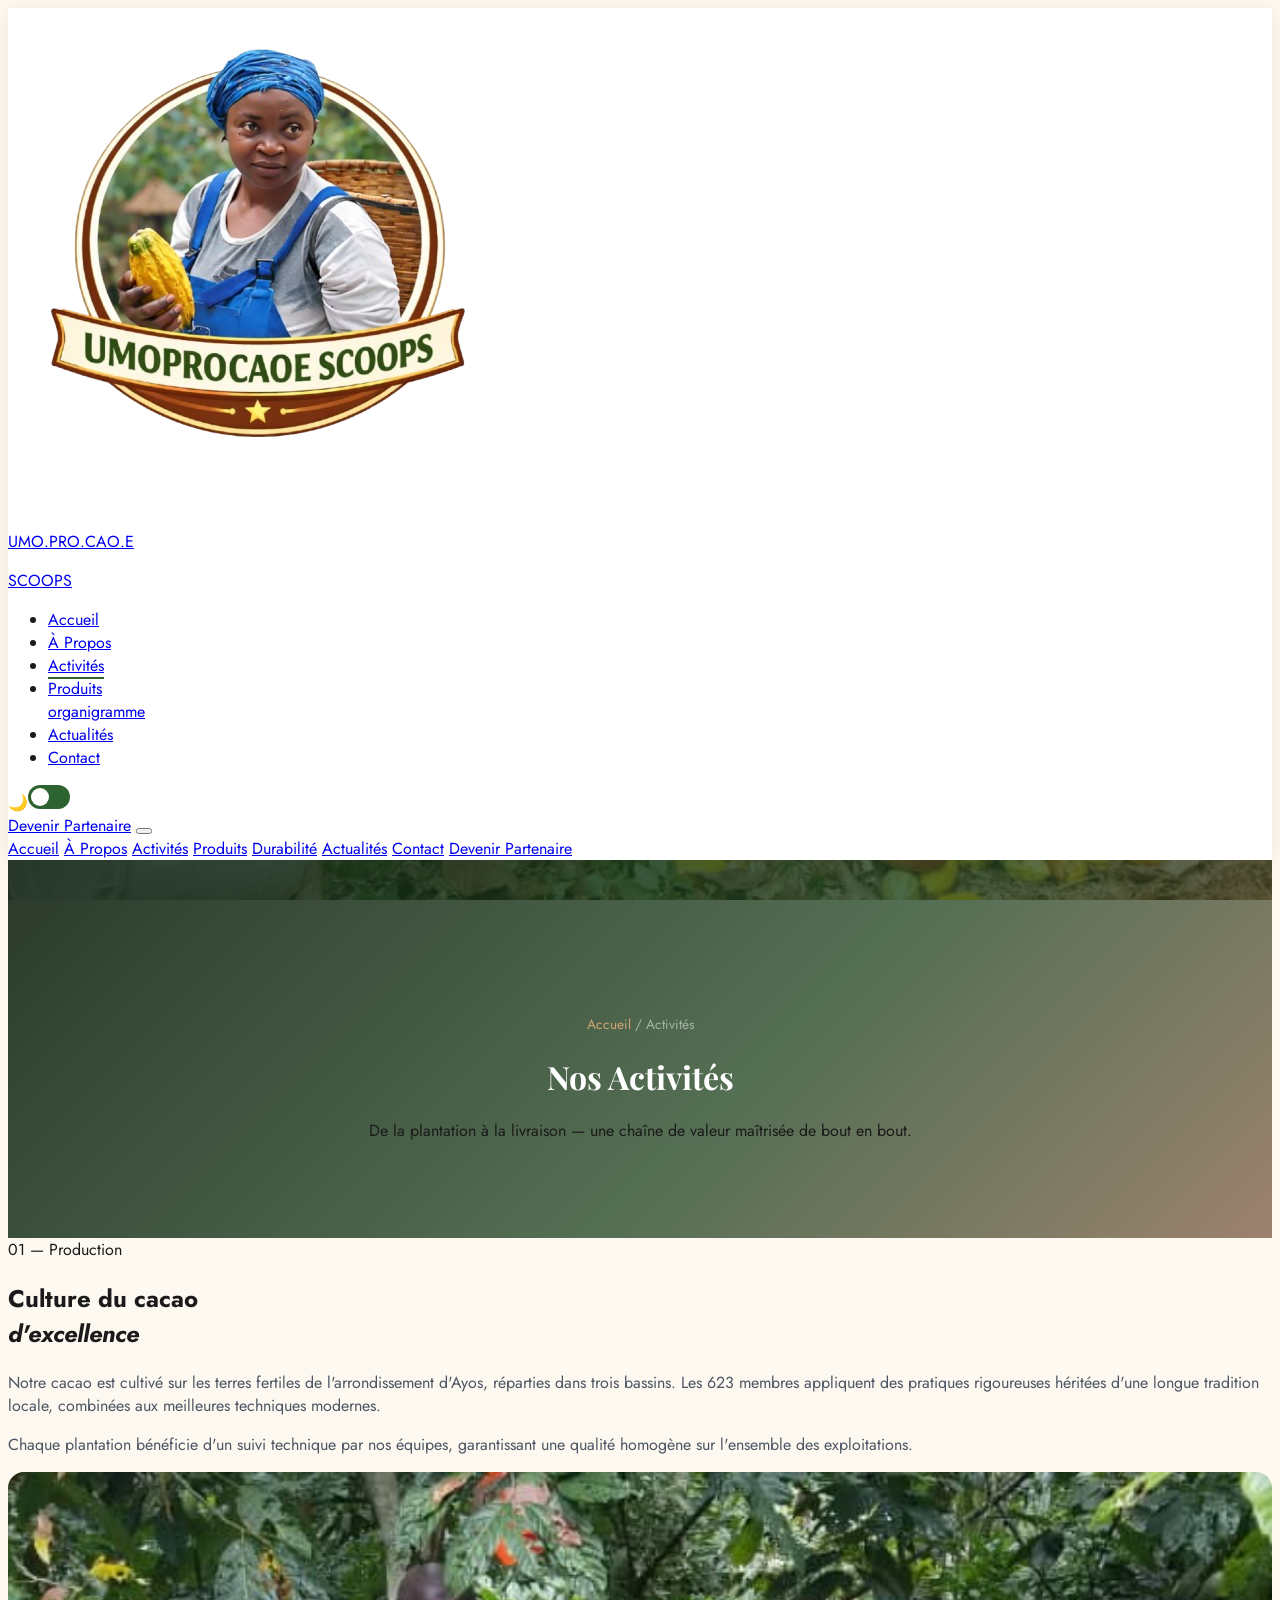
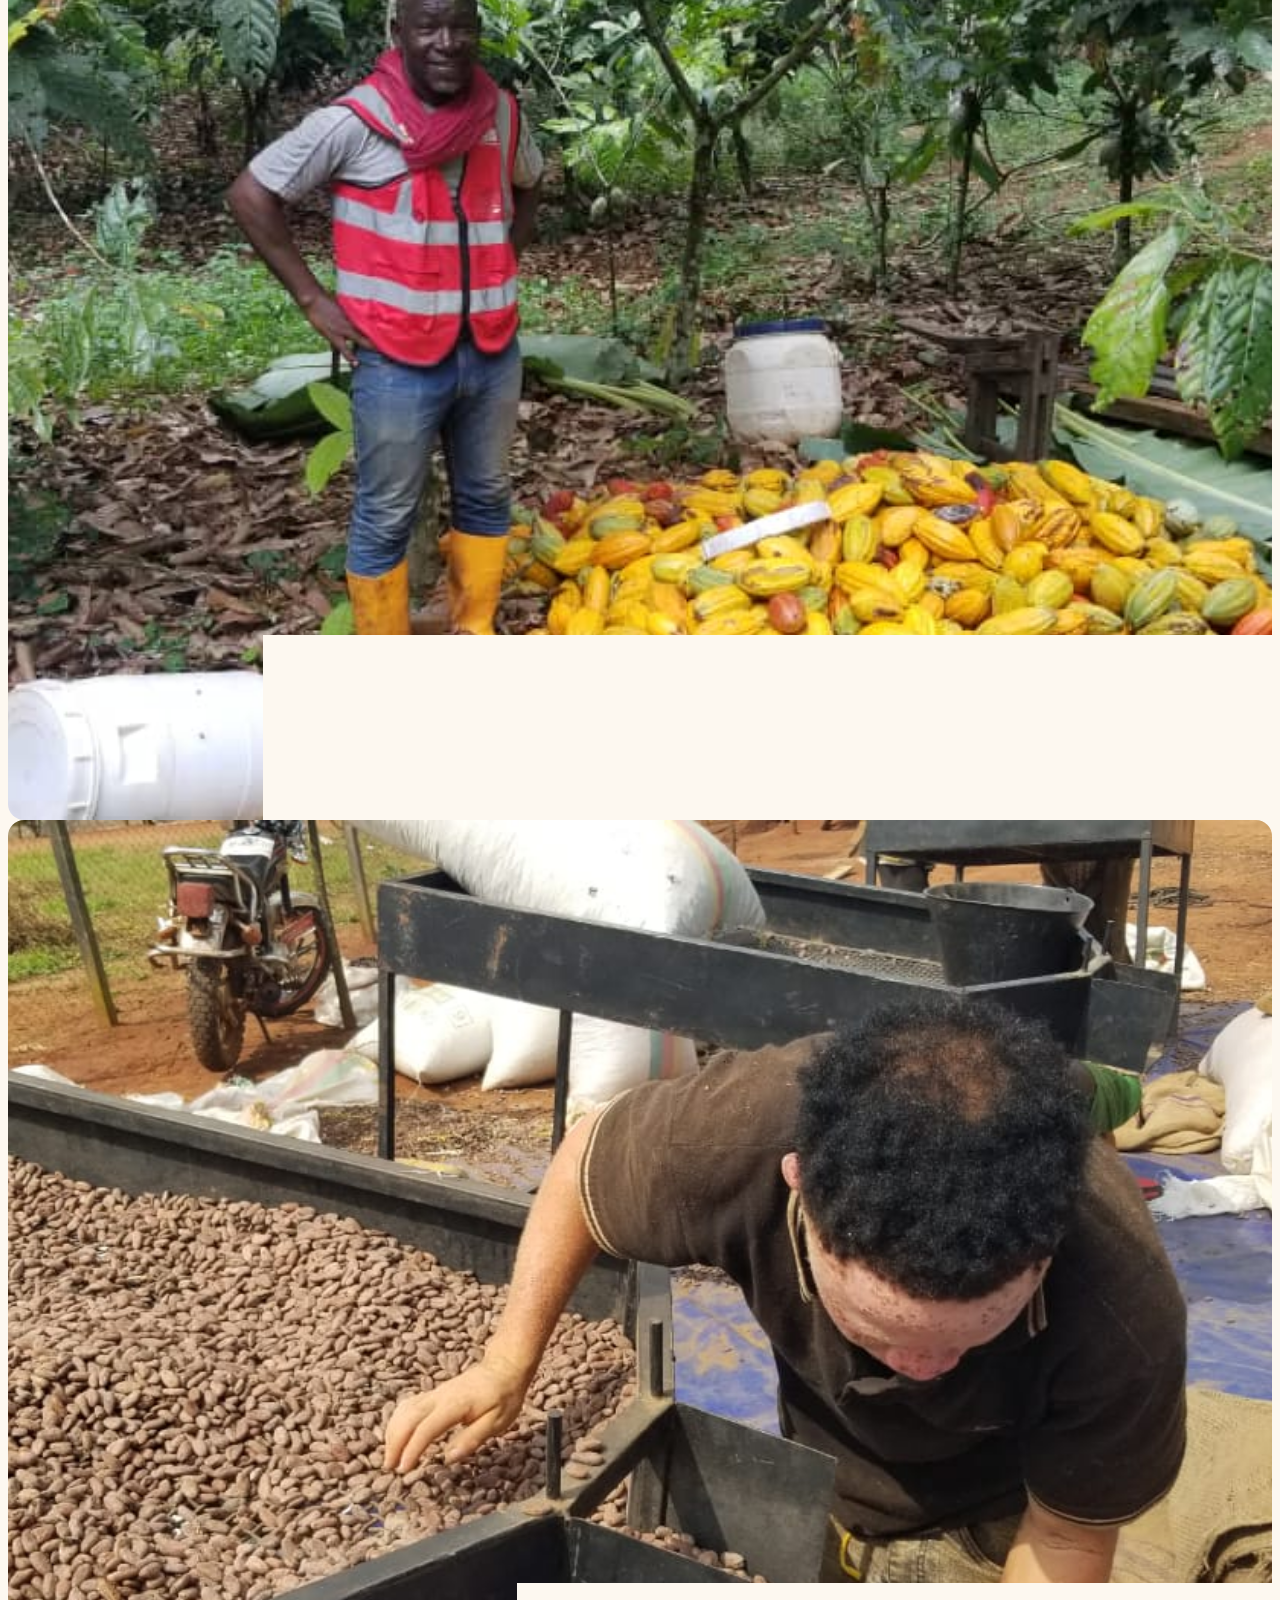
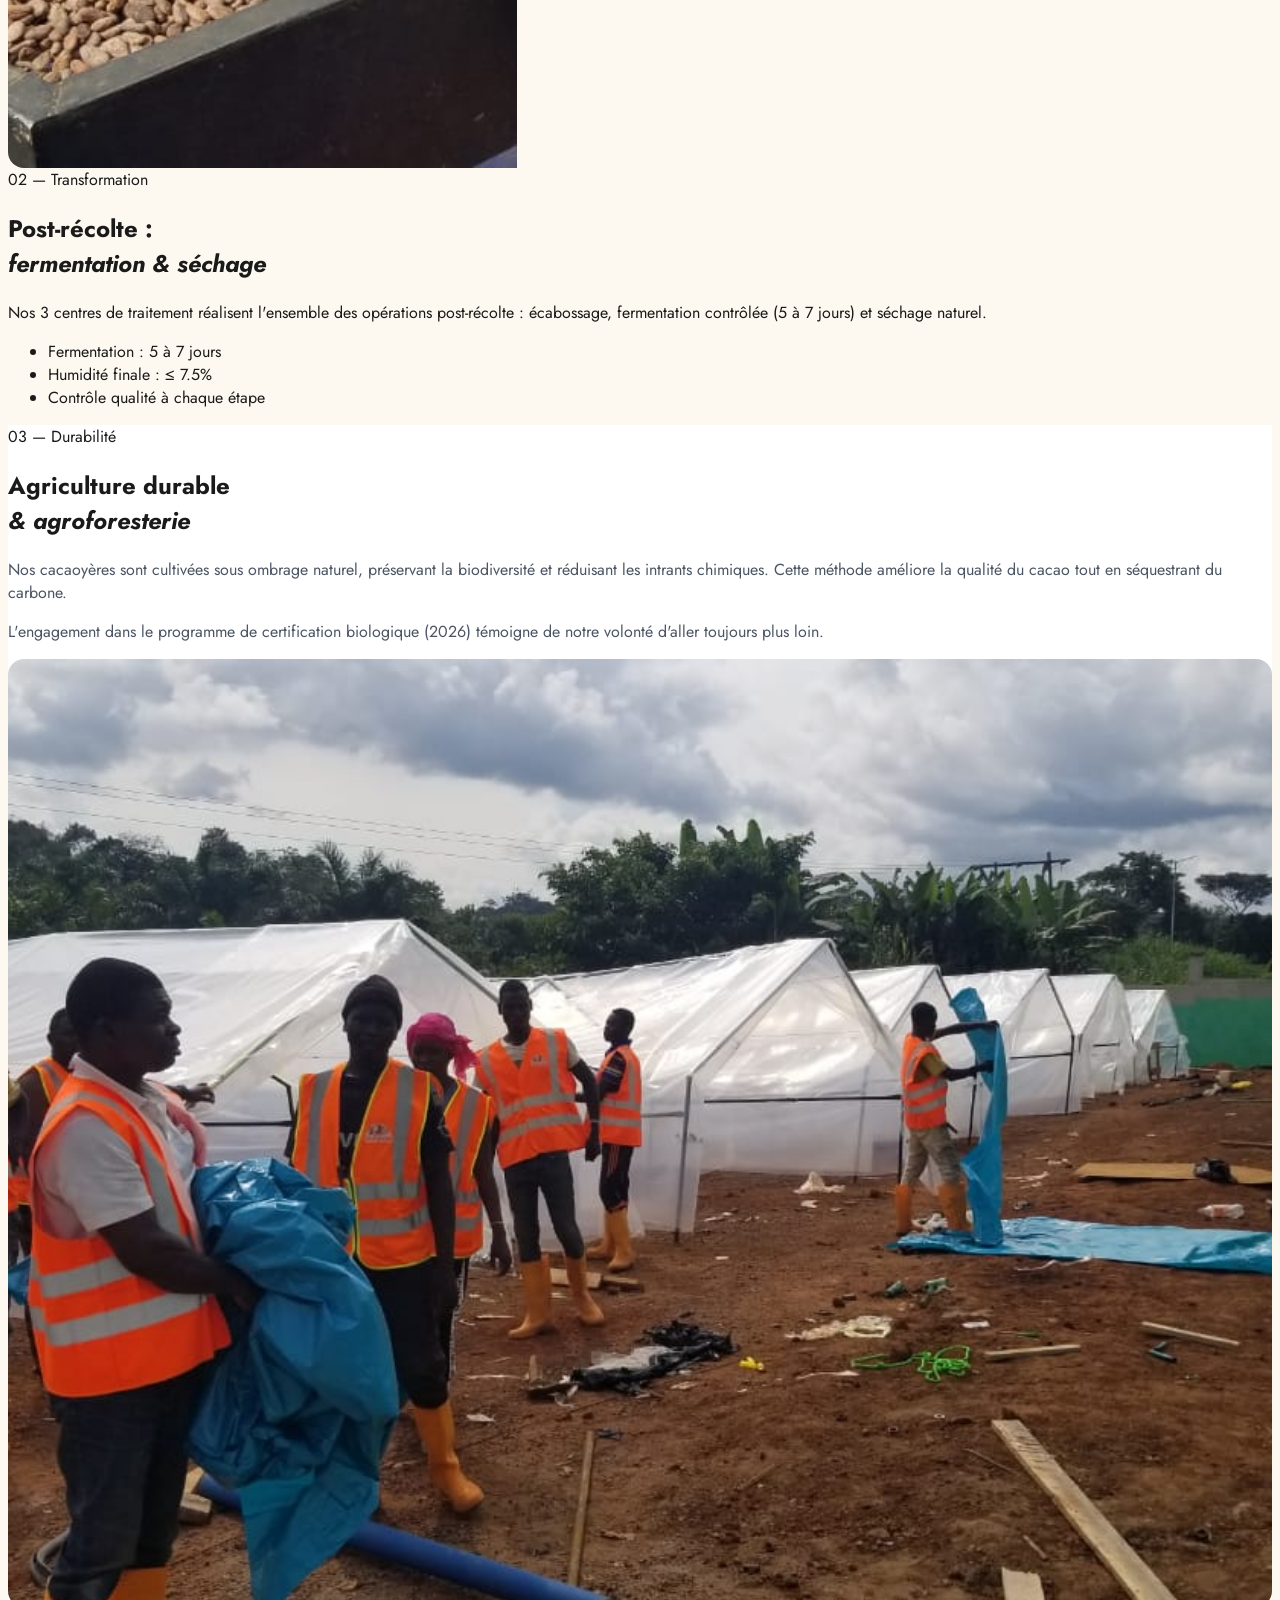
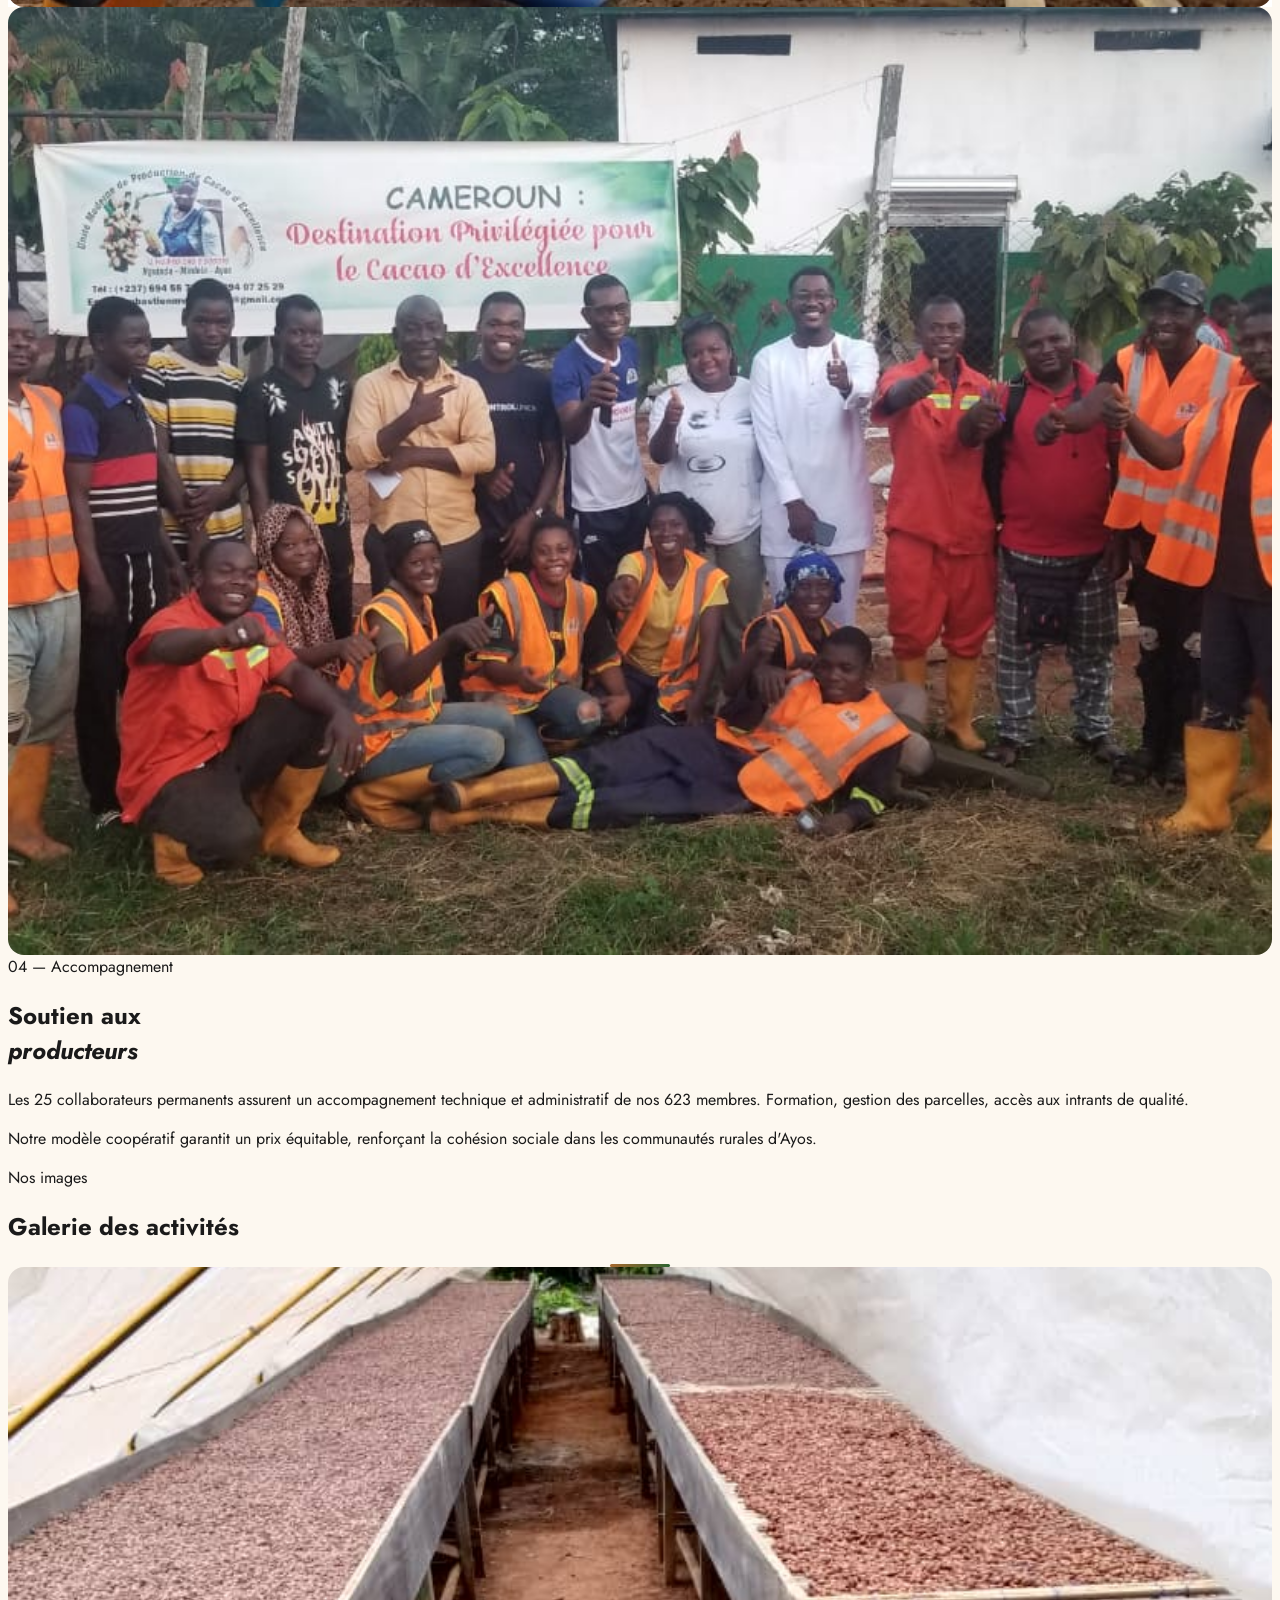
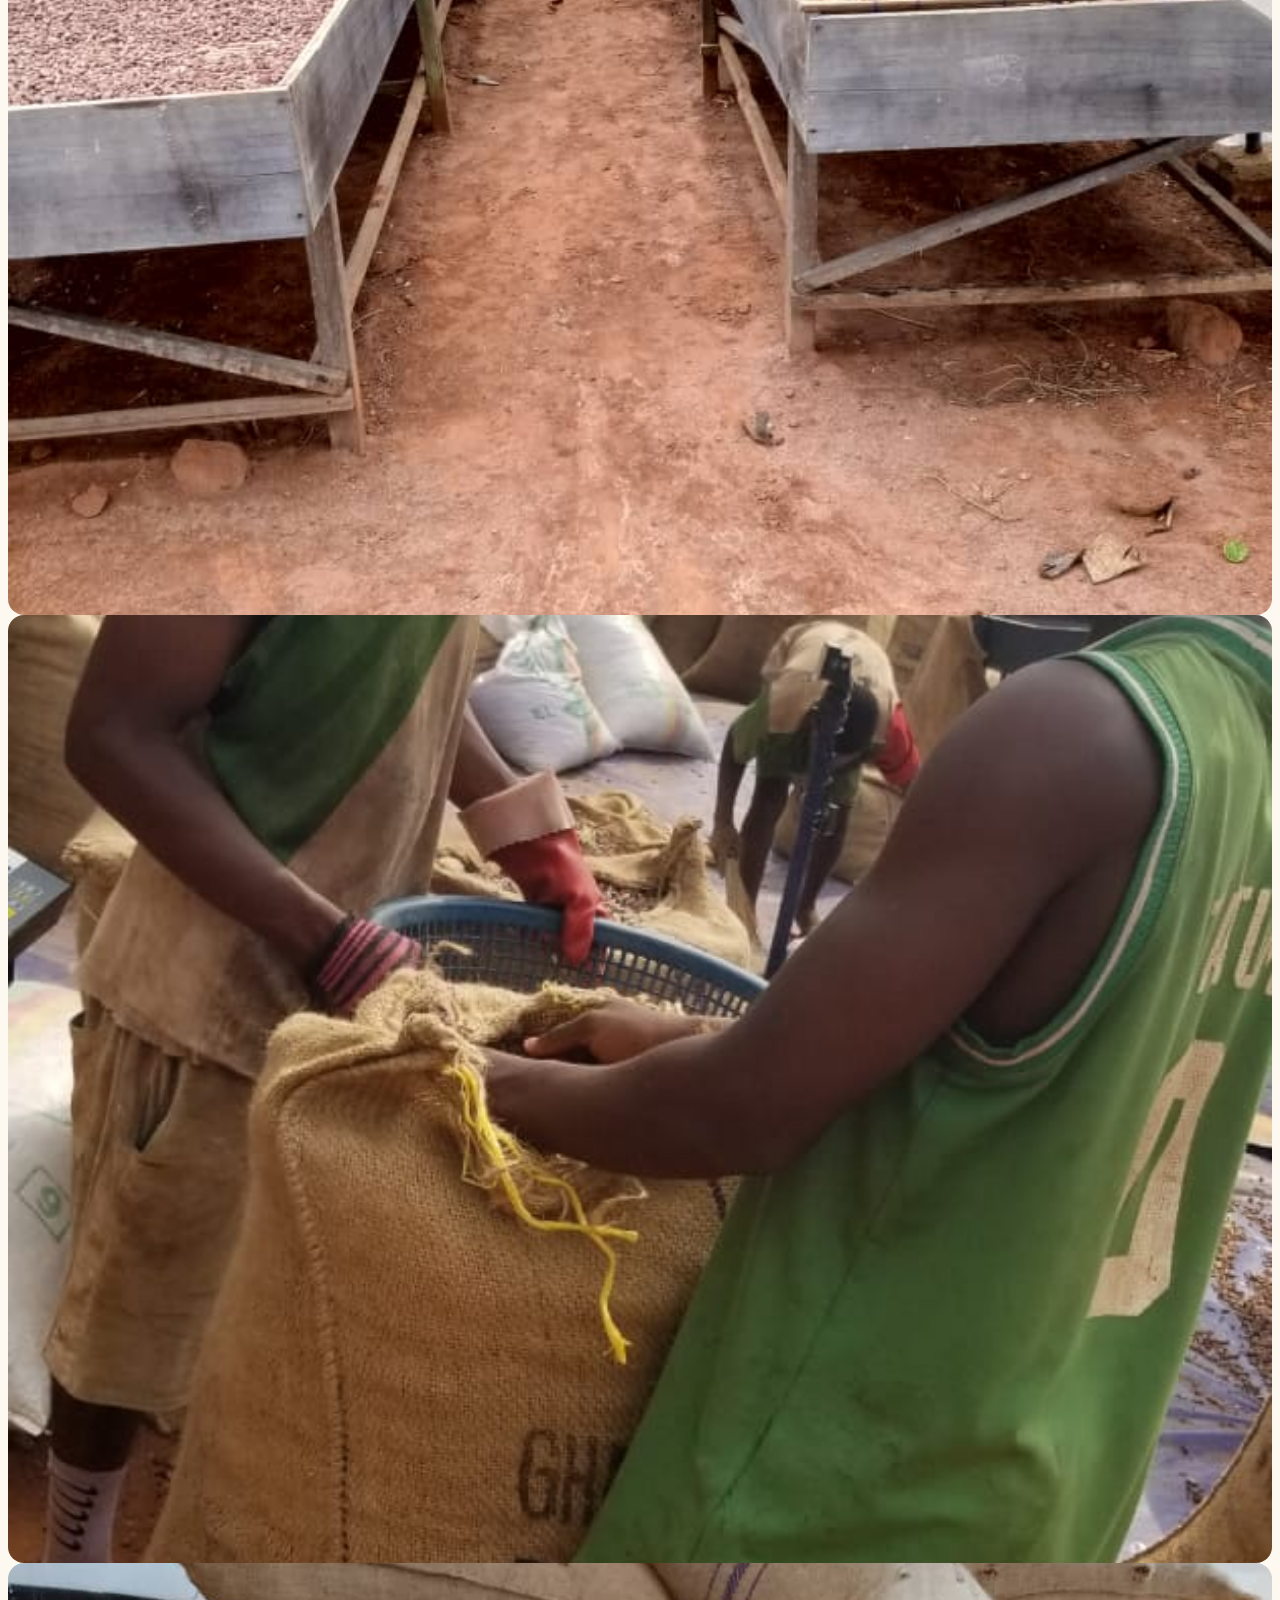
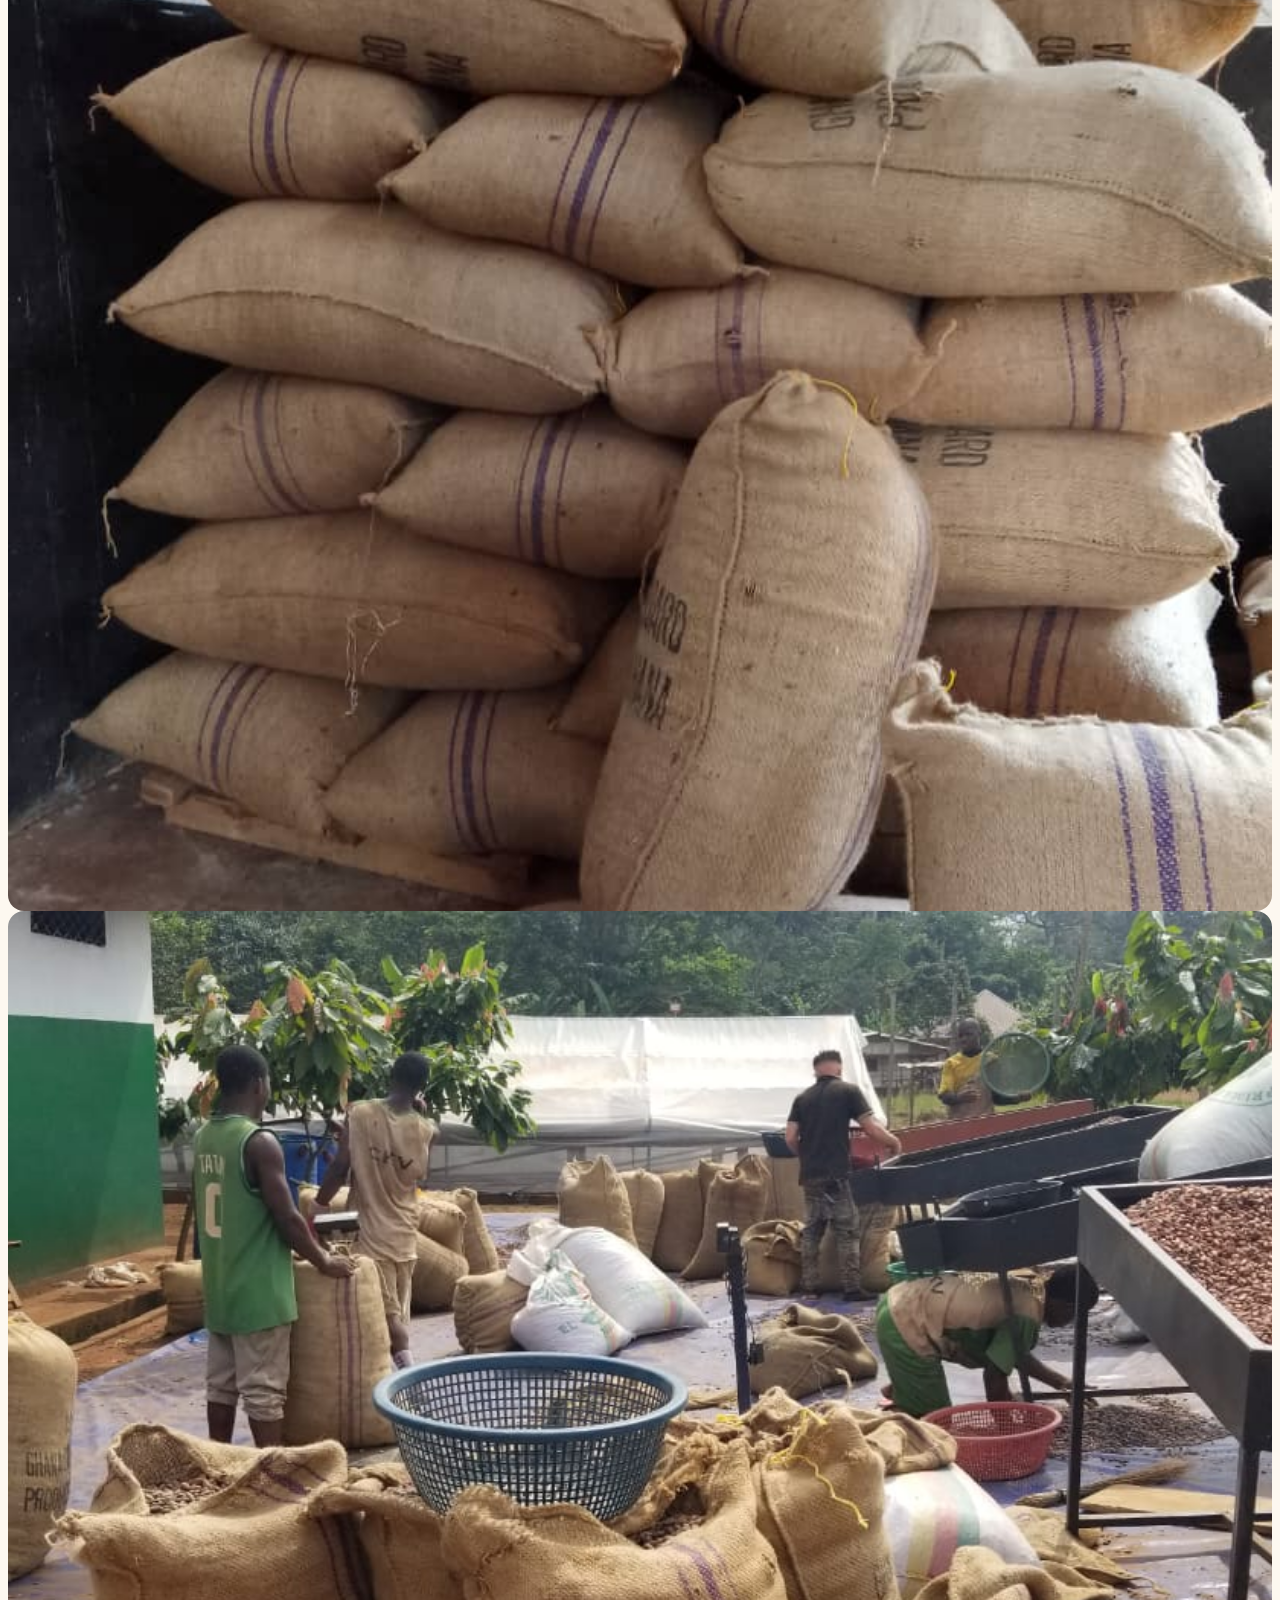
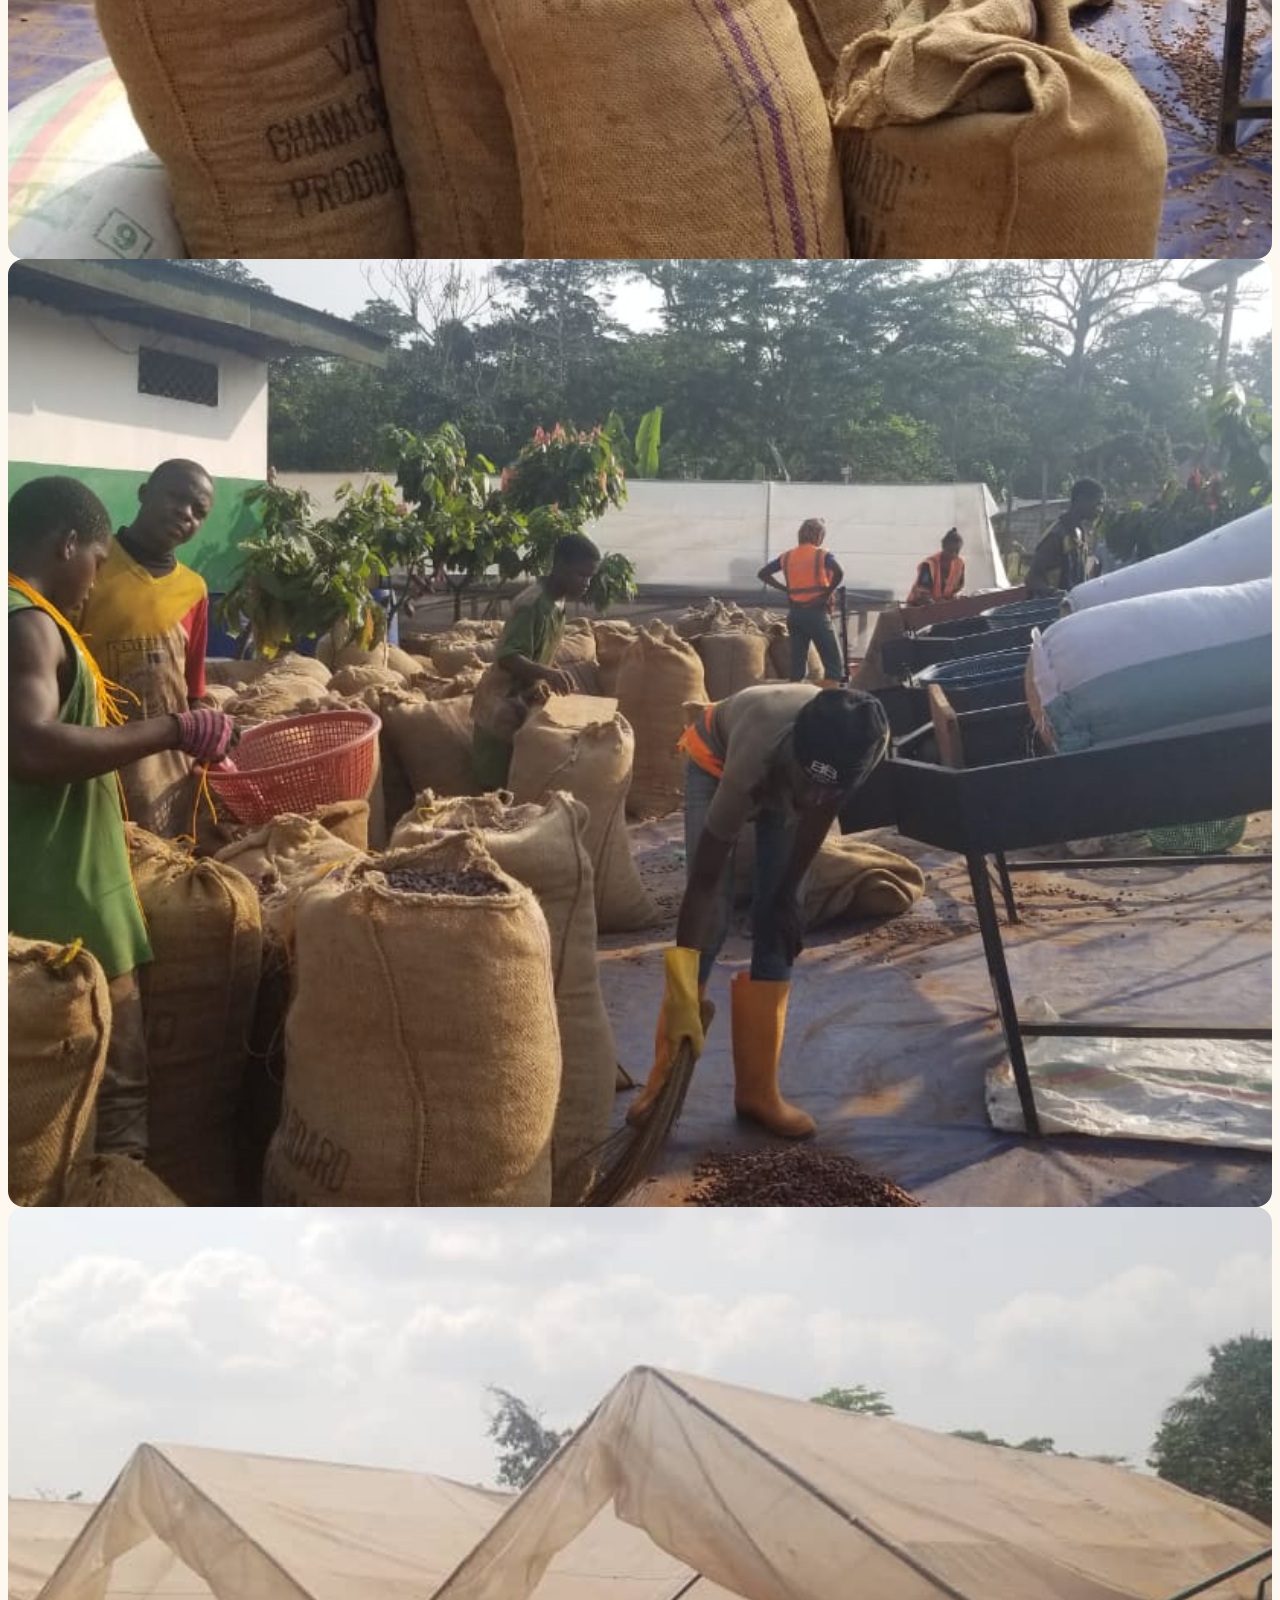
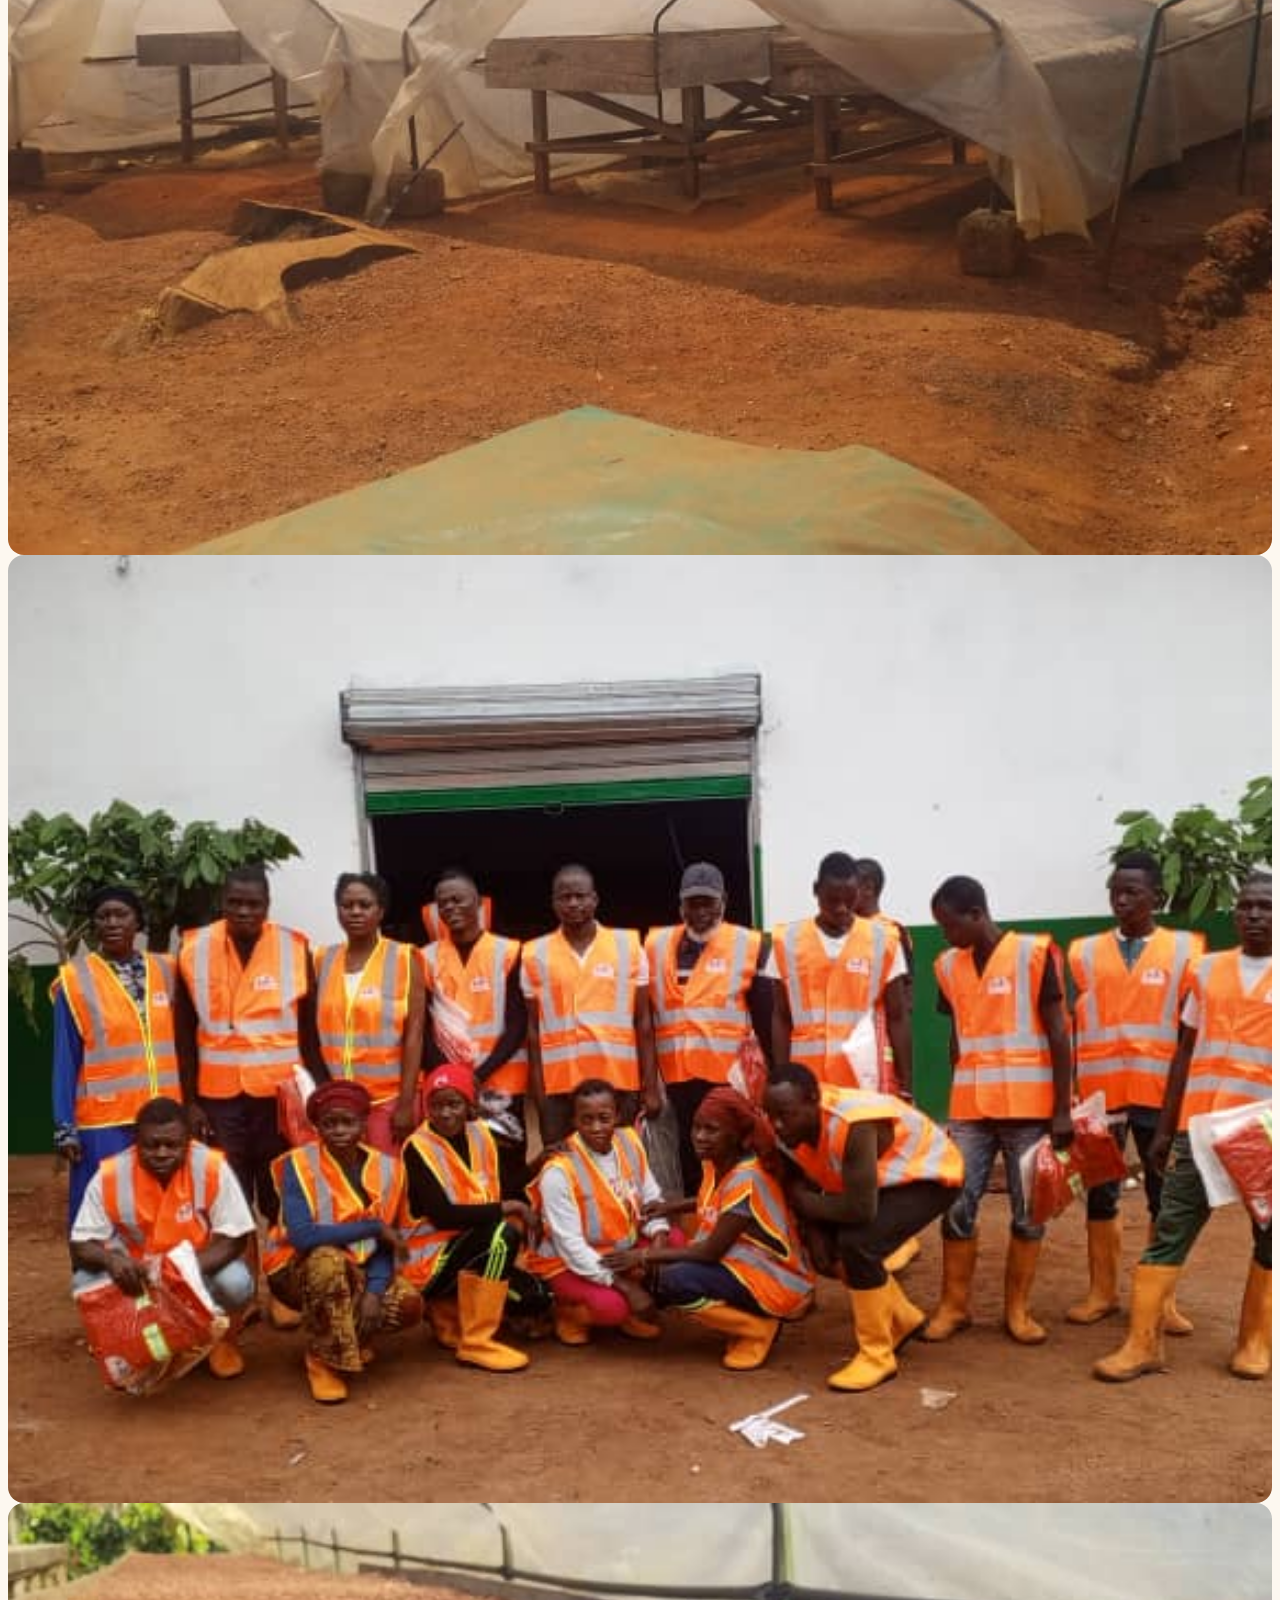
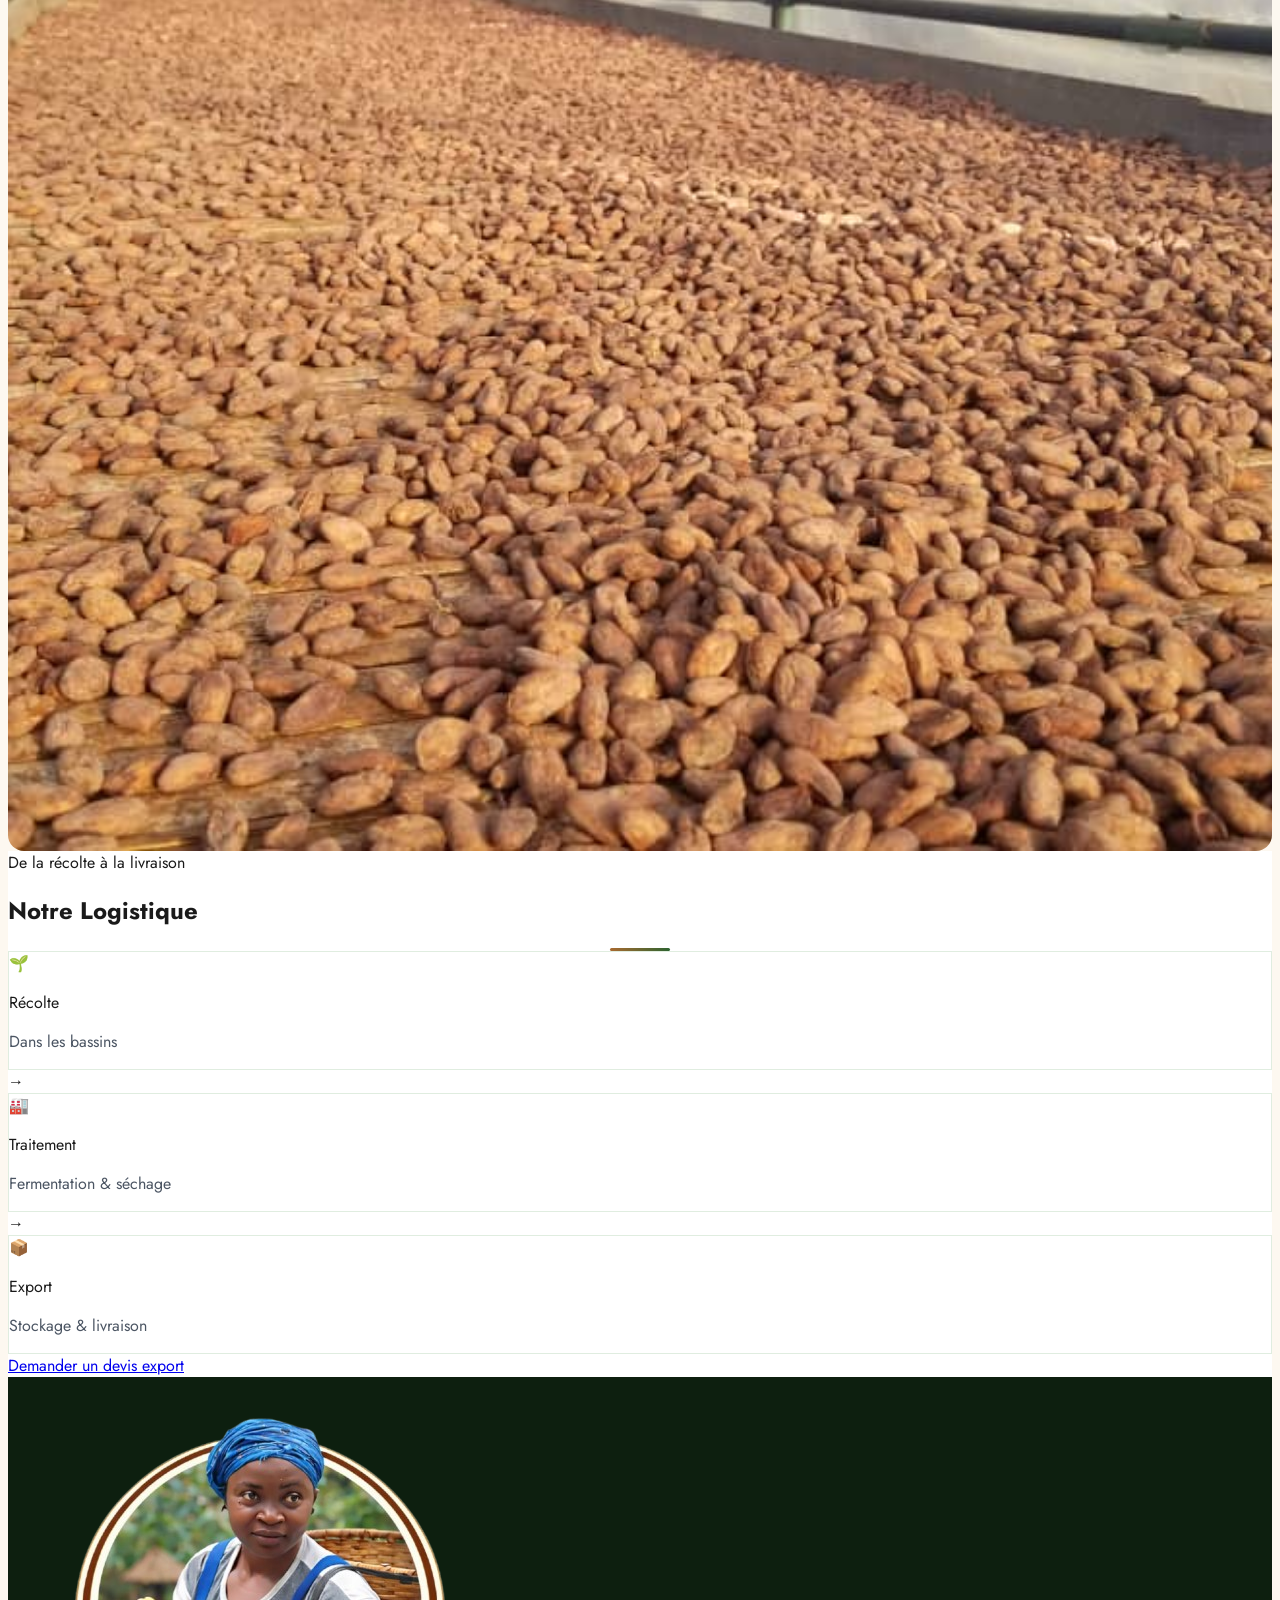
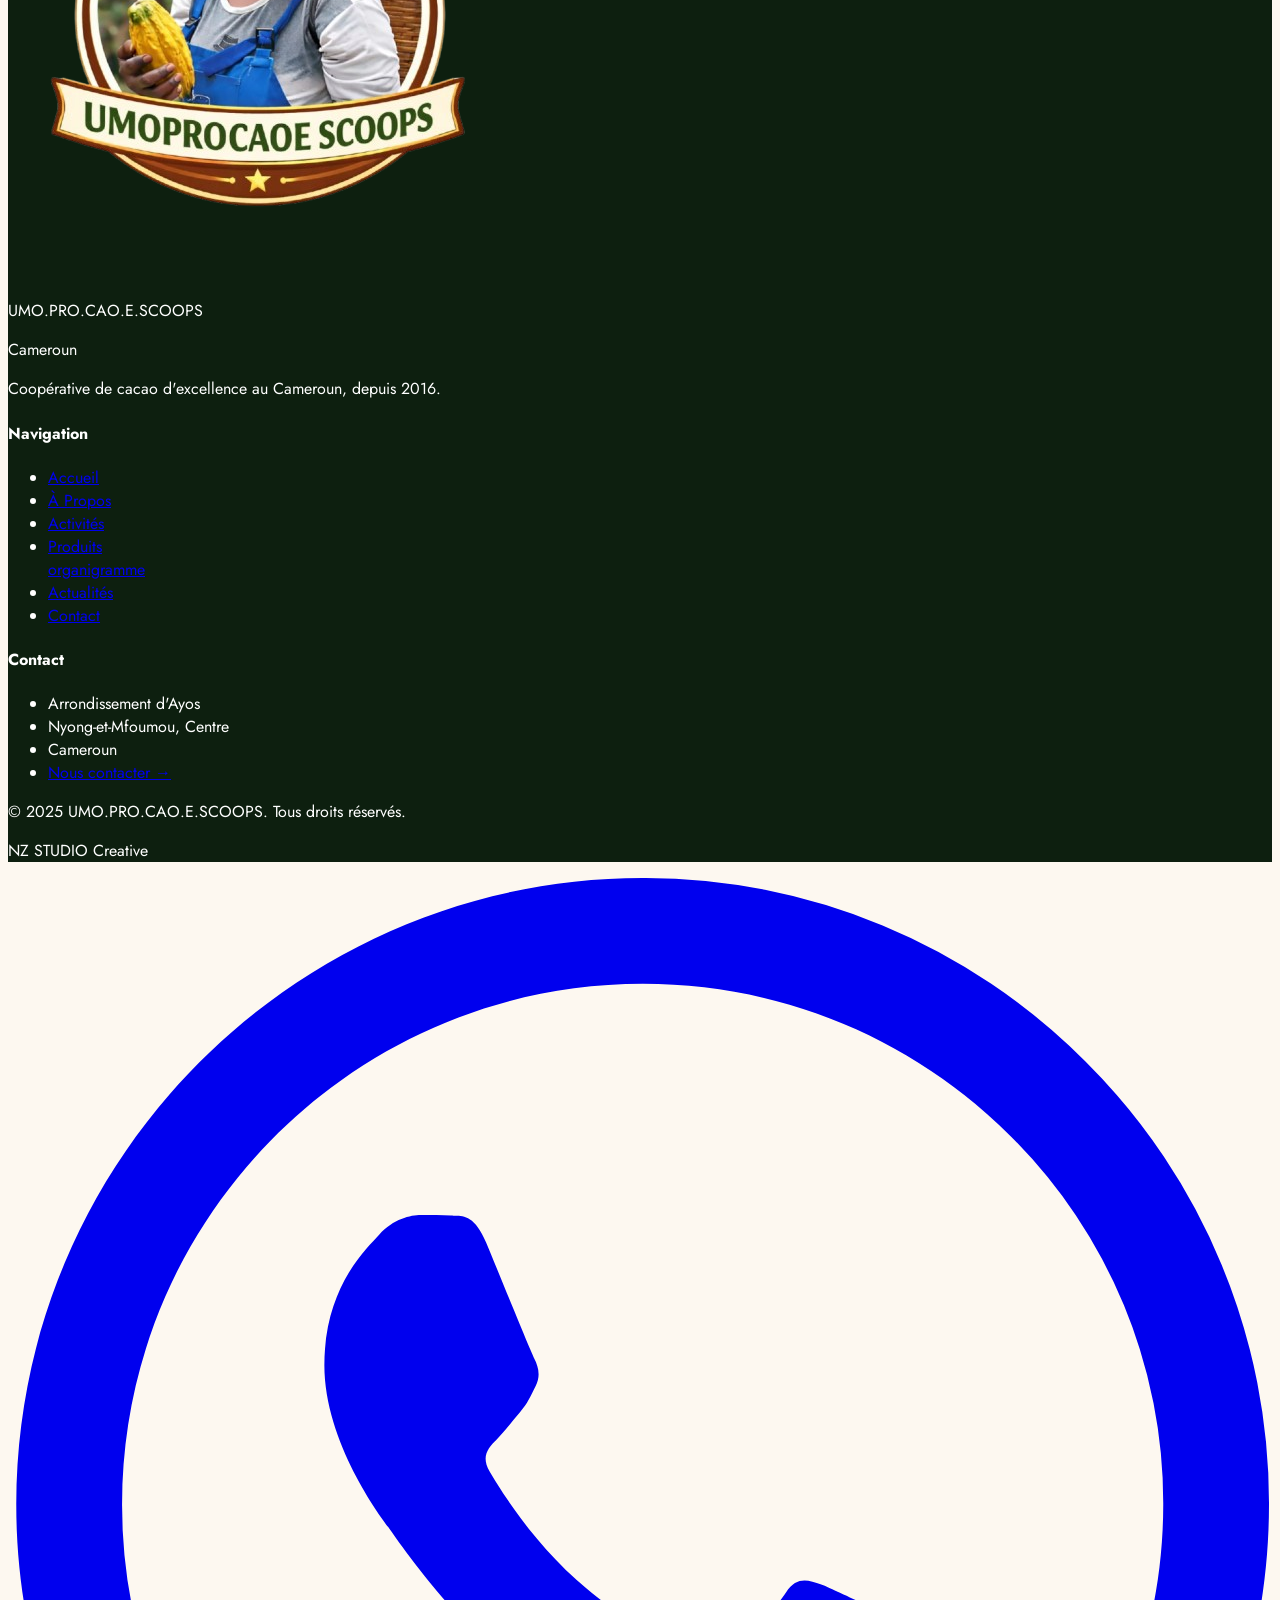
==== commit 8555953e: "feat:add image link" ====
--- a/pages/activites.html
+++ b/pages/activites.html
@@ -1,17 +1,30 @@
 <!DOCTYPE html>
 <html lang="fr" data-theme="light">
+
 <head>
+  
   <meta charset="UTF-8" /><meta name="viewport" content="width=device-width, initial-scale=1.0" />
-   <title>UMO.PRO.CAO.E.SCOOPS – Cacao d'Excellence du Cameroun</title>
-  <meta name="description" content="Coopérative de production et de commercialisation de cacao d'excellence au Cameroun. Qualité – Traçabilité – Durabilité." />
+   
+  <title>UMO.PRO.CAO.E.SCOOPS – Cacao d'Excellence du Cameroun</title>
+  
+   <meta name="description" content="Coopérative de production et de commercialisation de cacao d'excellence au Cameroun. Qualité – Traçabilité – Durabilité." />
+  
   <meta name="keywords" content="cacao cameroun, cacao africain, coopérative cacao, export cacao, cacao bio, cacao grade 1" />
+  
   <meta property="og:title" content="UMO.PRO.CAO.E.SCOOPS – Cacao d'Excellence"/>
+  
   <meta property="og:description" content="Coopérative camerounaise d'excellence — cacao Grade 1, traçabilité certifiée, durabilité." />
-  <meta property="og:image" content="./image_site_cacao/img_centrale.jpg"/>
-    <link rel="shortcut icon" href="./image_site_cacao/logo.jpg" type="image/x-icon">
-  <script src="https://cdn.tailwindcss.com"></script>
+  
+  <meta property="og:image" content="https://ibb.co/XZwtCwBZ"/>
+    
+  <link rel="shortcut icon" href="./image_site_cacao/logo.jpg" type="image/x-icon">
+  
+    <script src="https://cdn.tailwindcss.com"></script>
+  
   <link href="https://fonts.googleapis.com/css2?family=Playfair+Display:ital,wght@0,400;0,700;0,900;1,400&family=Jost:wght@300;400;500;600&display=swap" rel="stylesheet" />
+  
   <link rel="stylesheet" href="../css/style.css" />
+  
   <script>
   tailwind.config = {
     darkMode: ['attribute', '[data-theme="dark"]'],
--- a/css/style.css
+++ b/css/style.css
@@ -1,7 +1,7 @@
  @import "tailwindcss";
-/* ══════════════════════════════════════════════
+/* 
    UMO.PRO.CAO.E.SCOOPS — Global Styles + Dark Mode
-══════════════════════════════════════════════ */
+*/
 
 :root {
   --forest-900: #162f19;
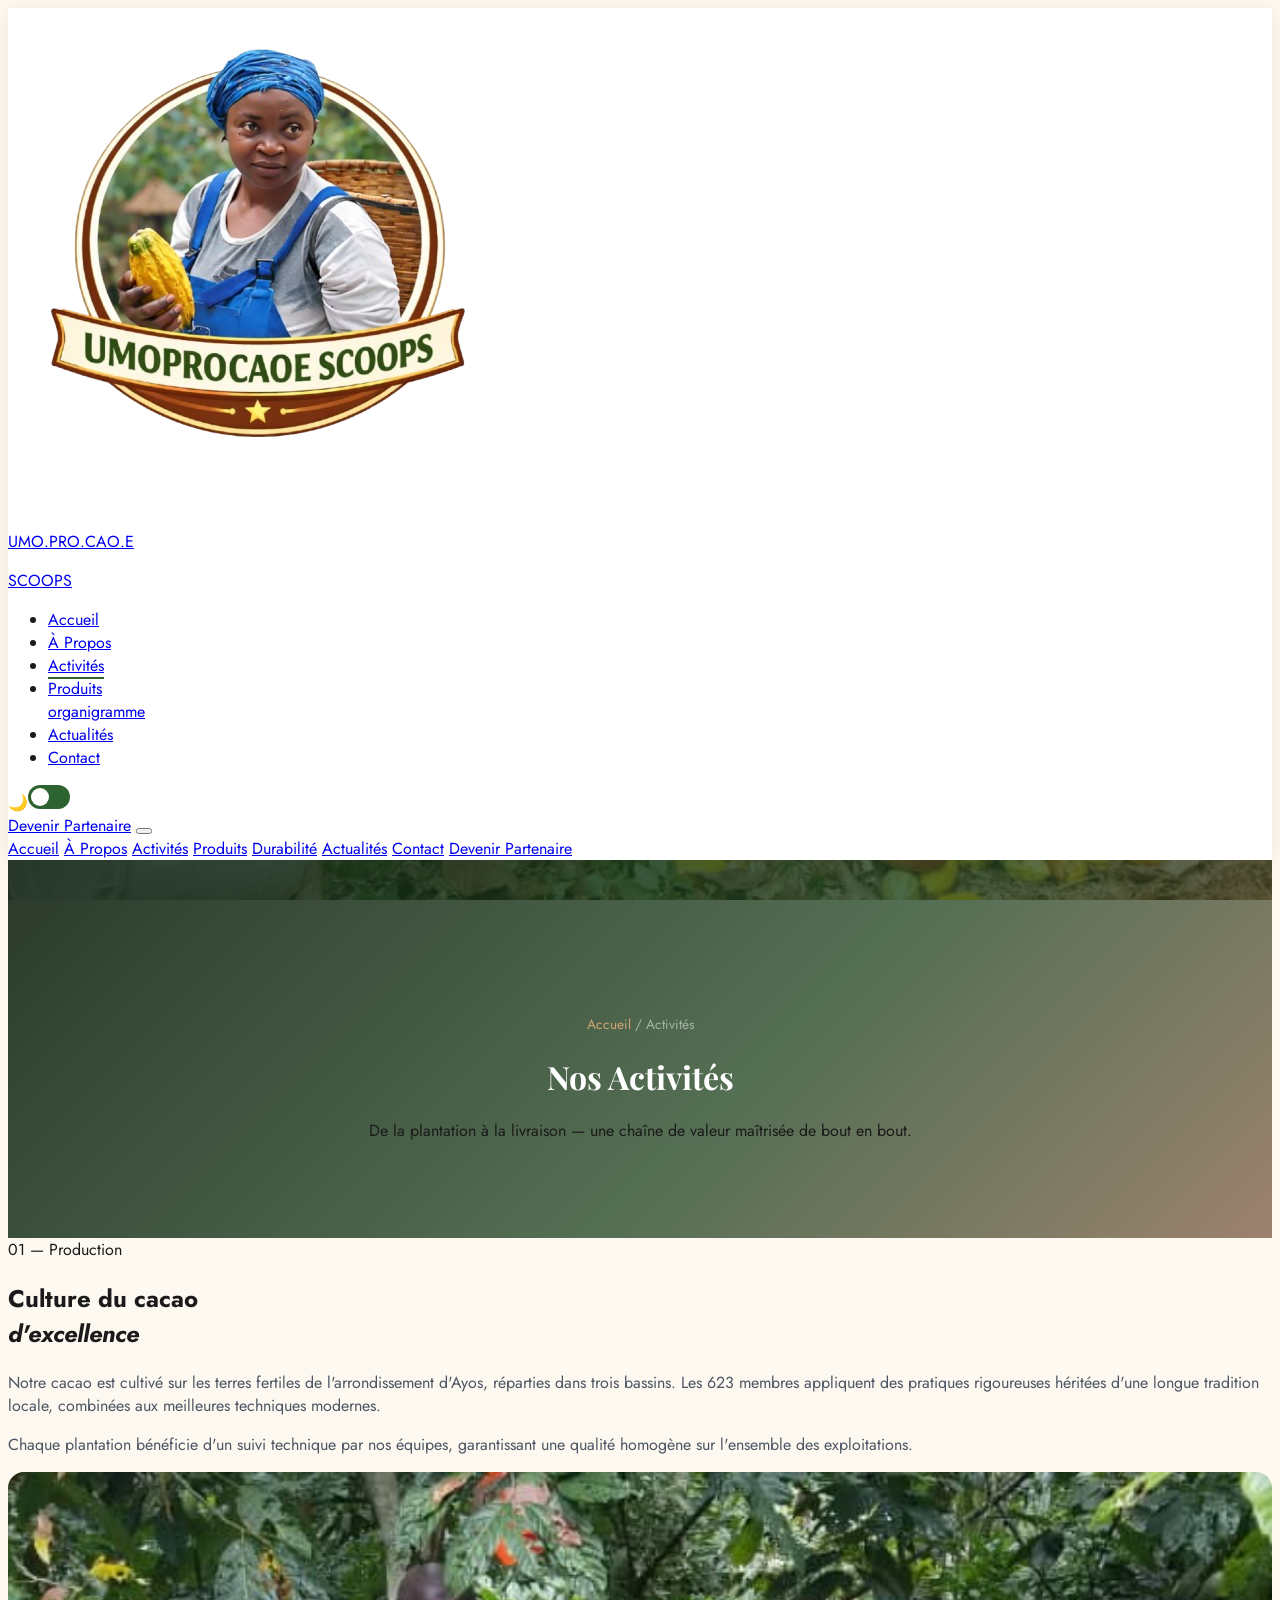
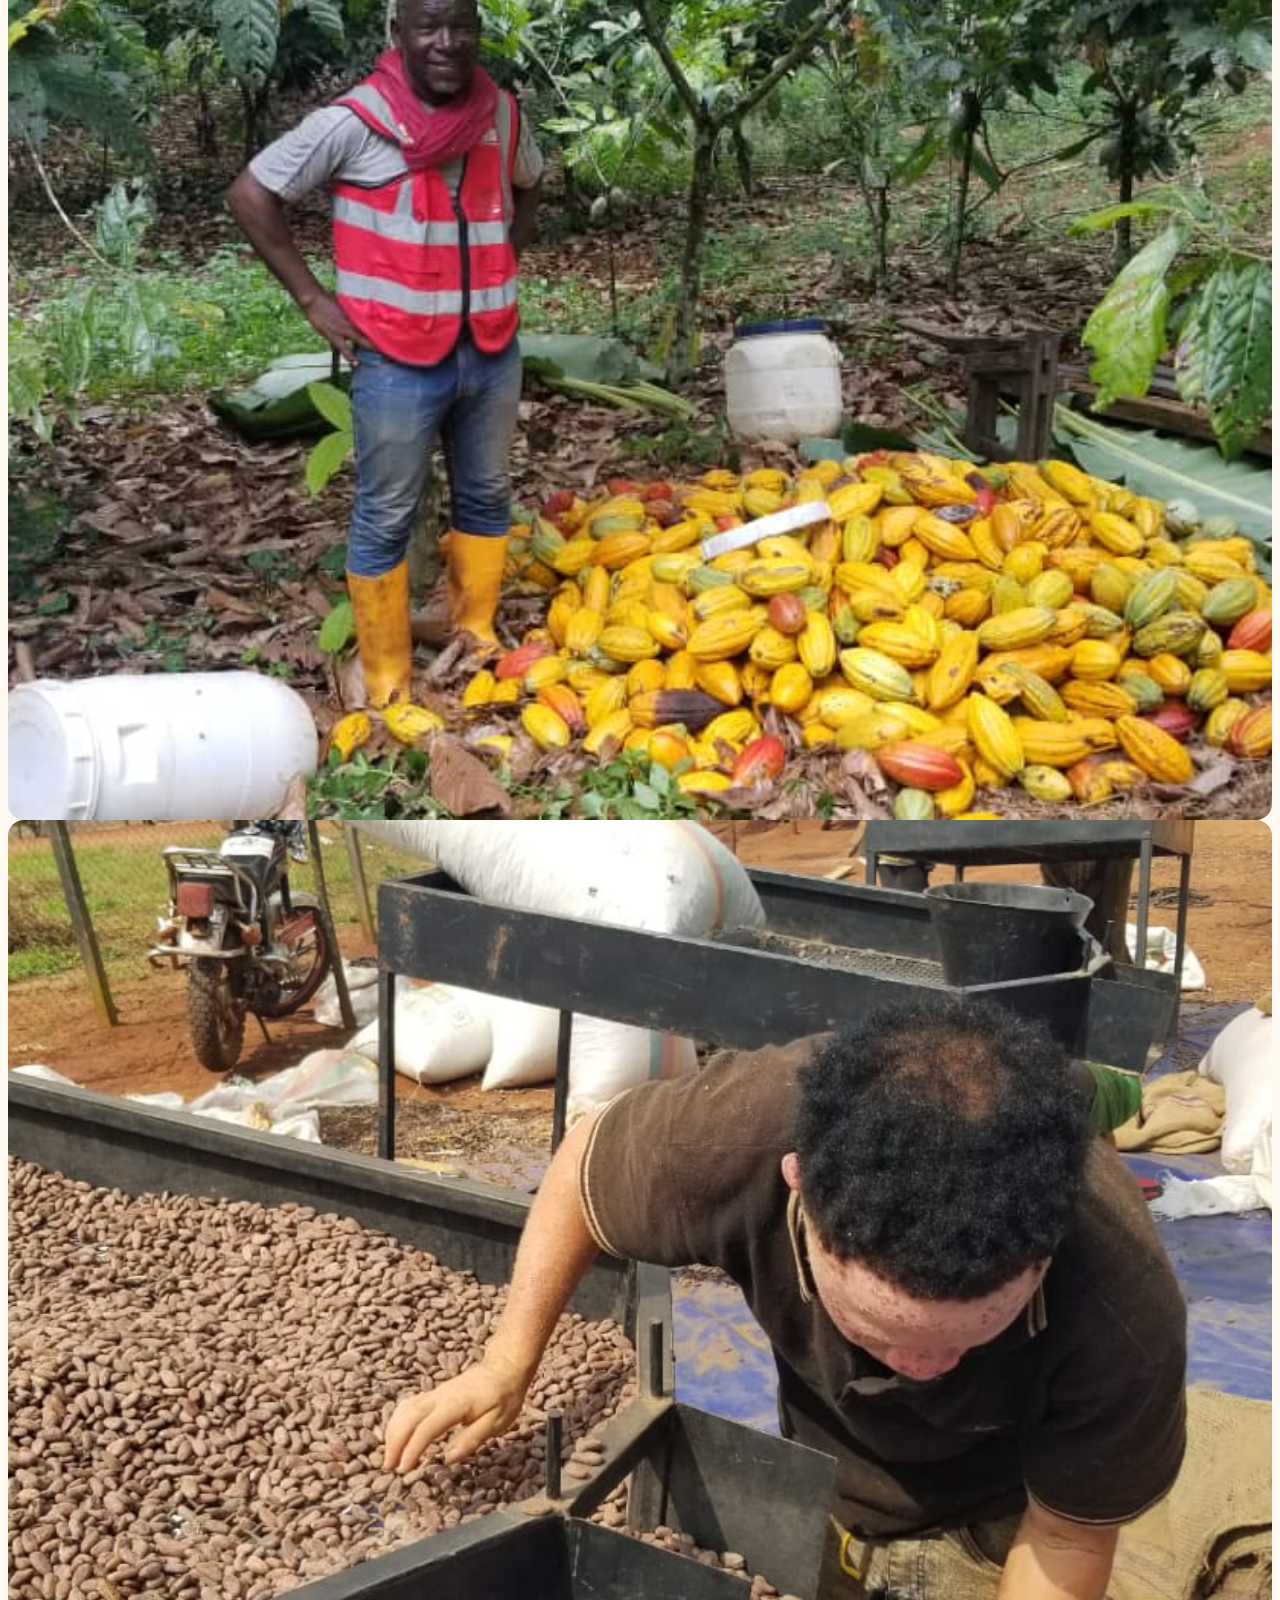
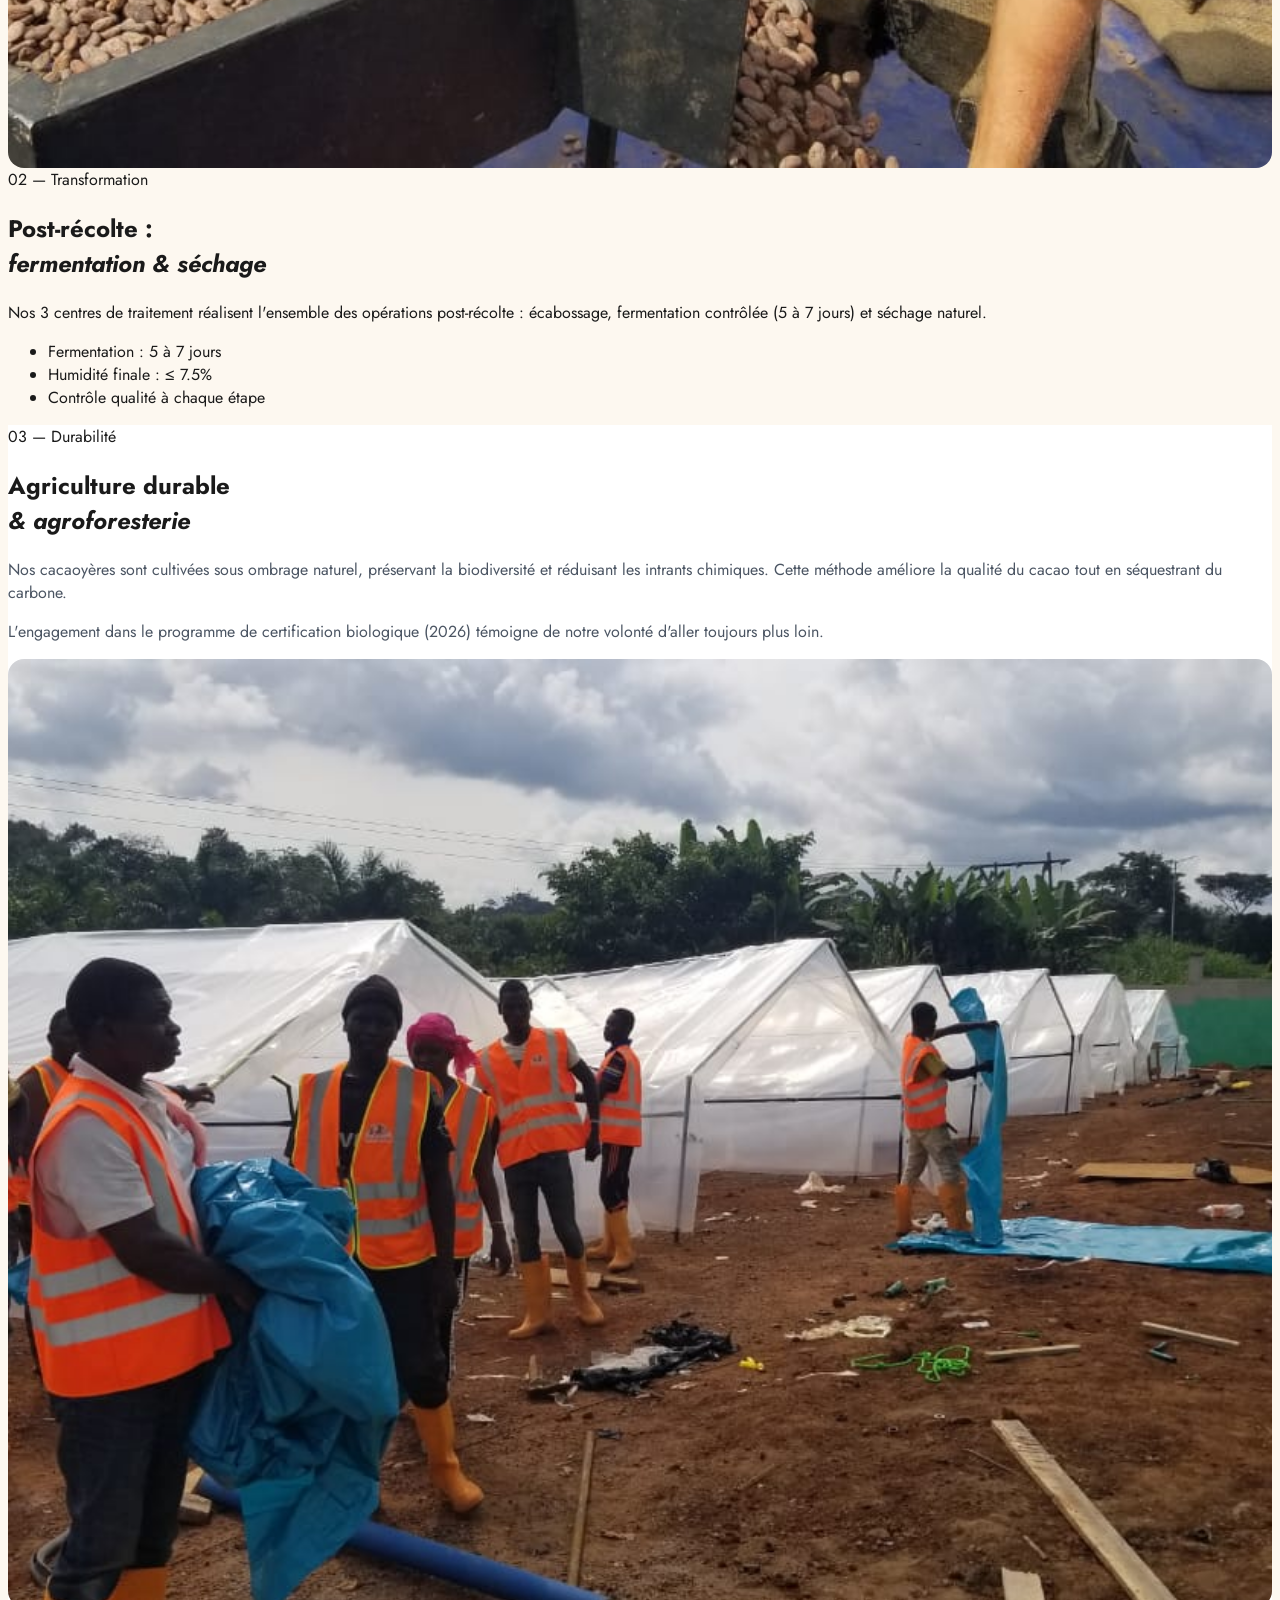
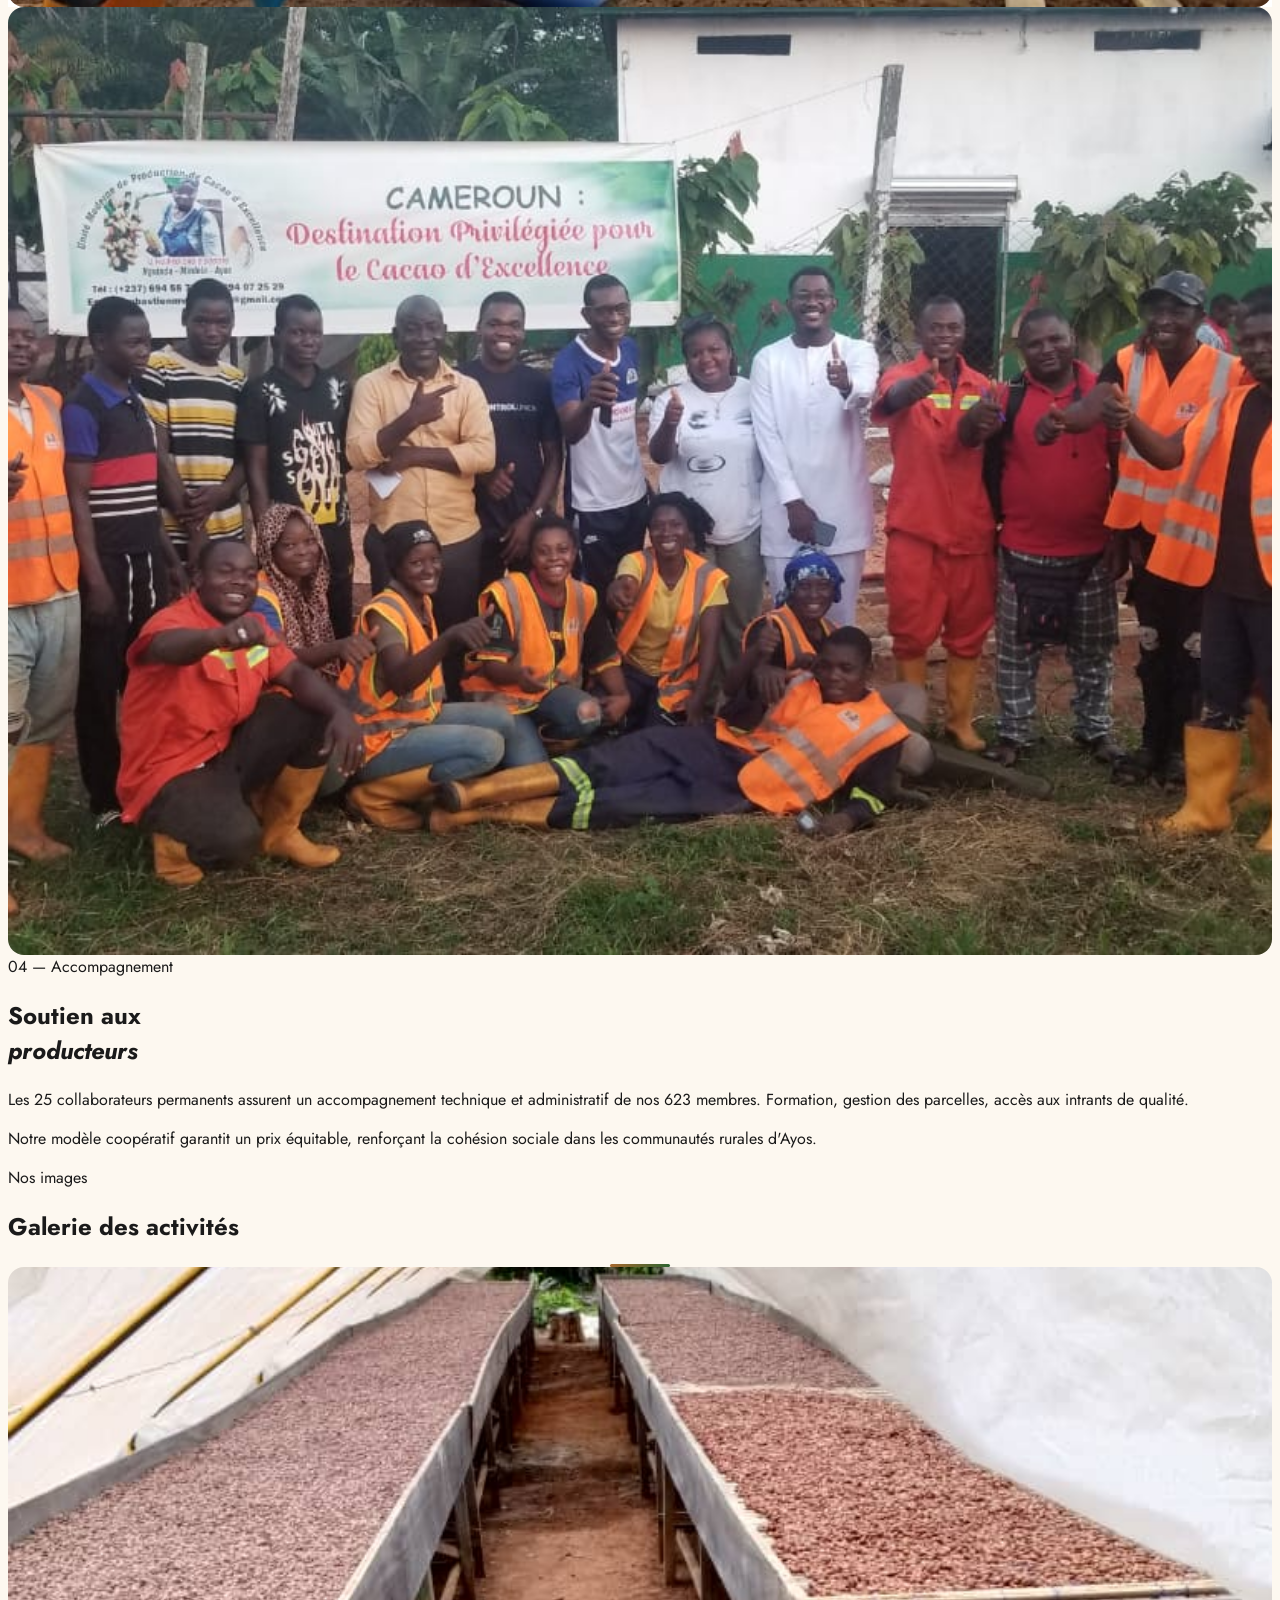
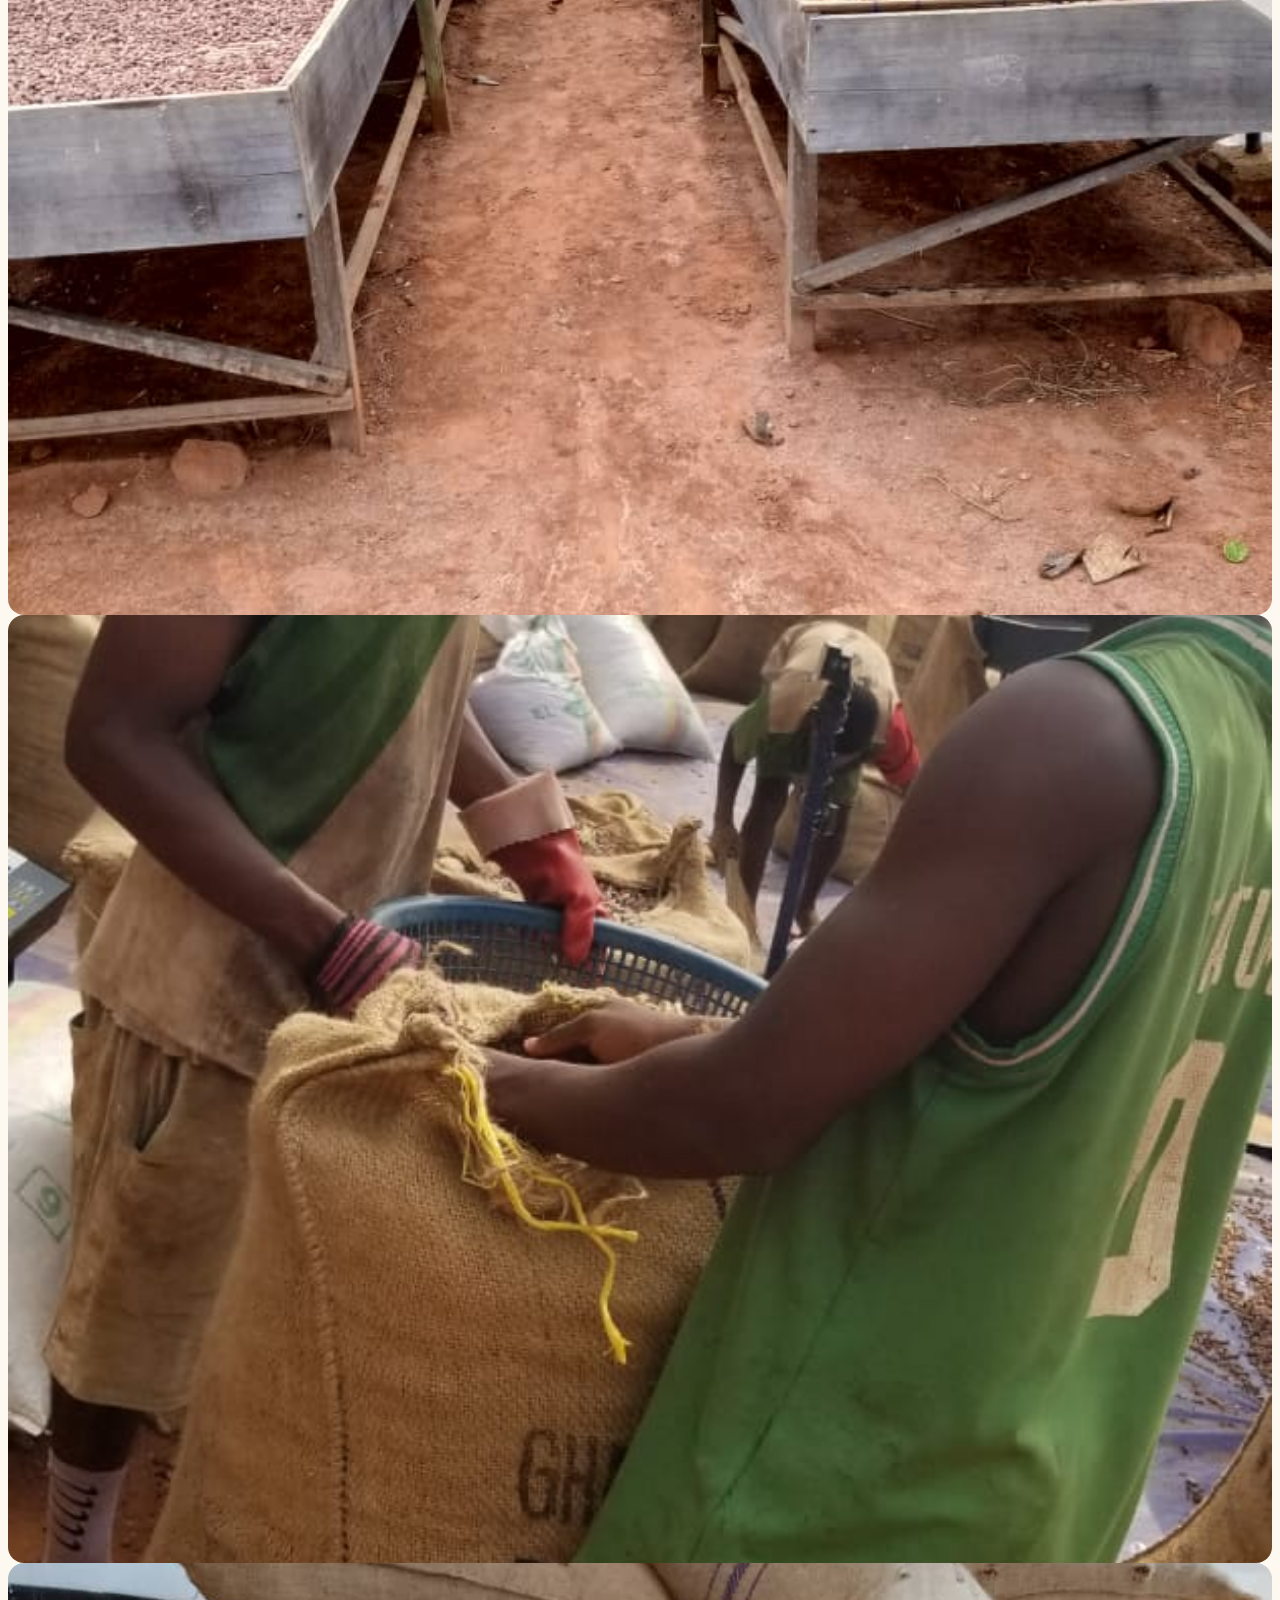
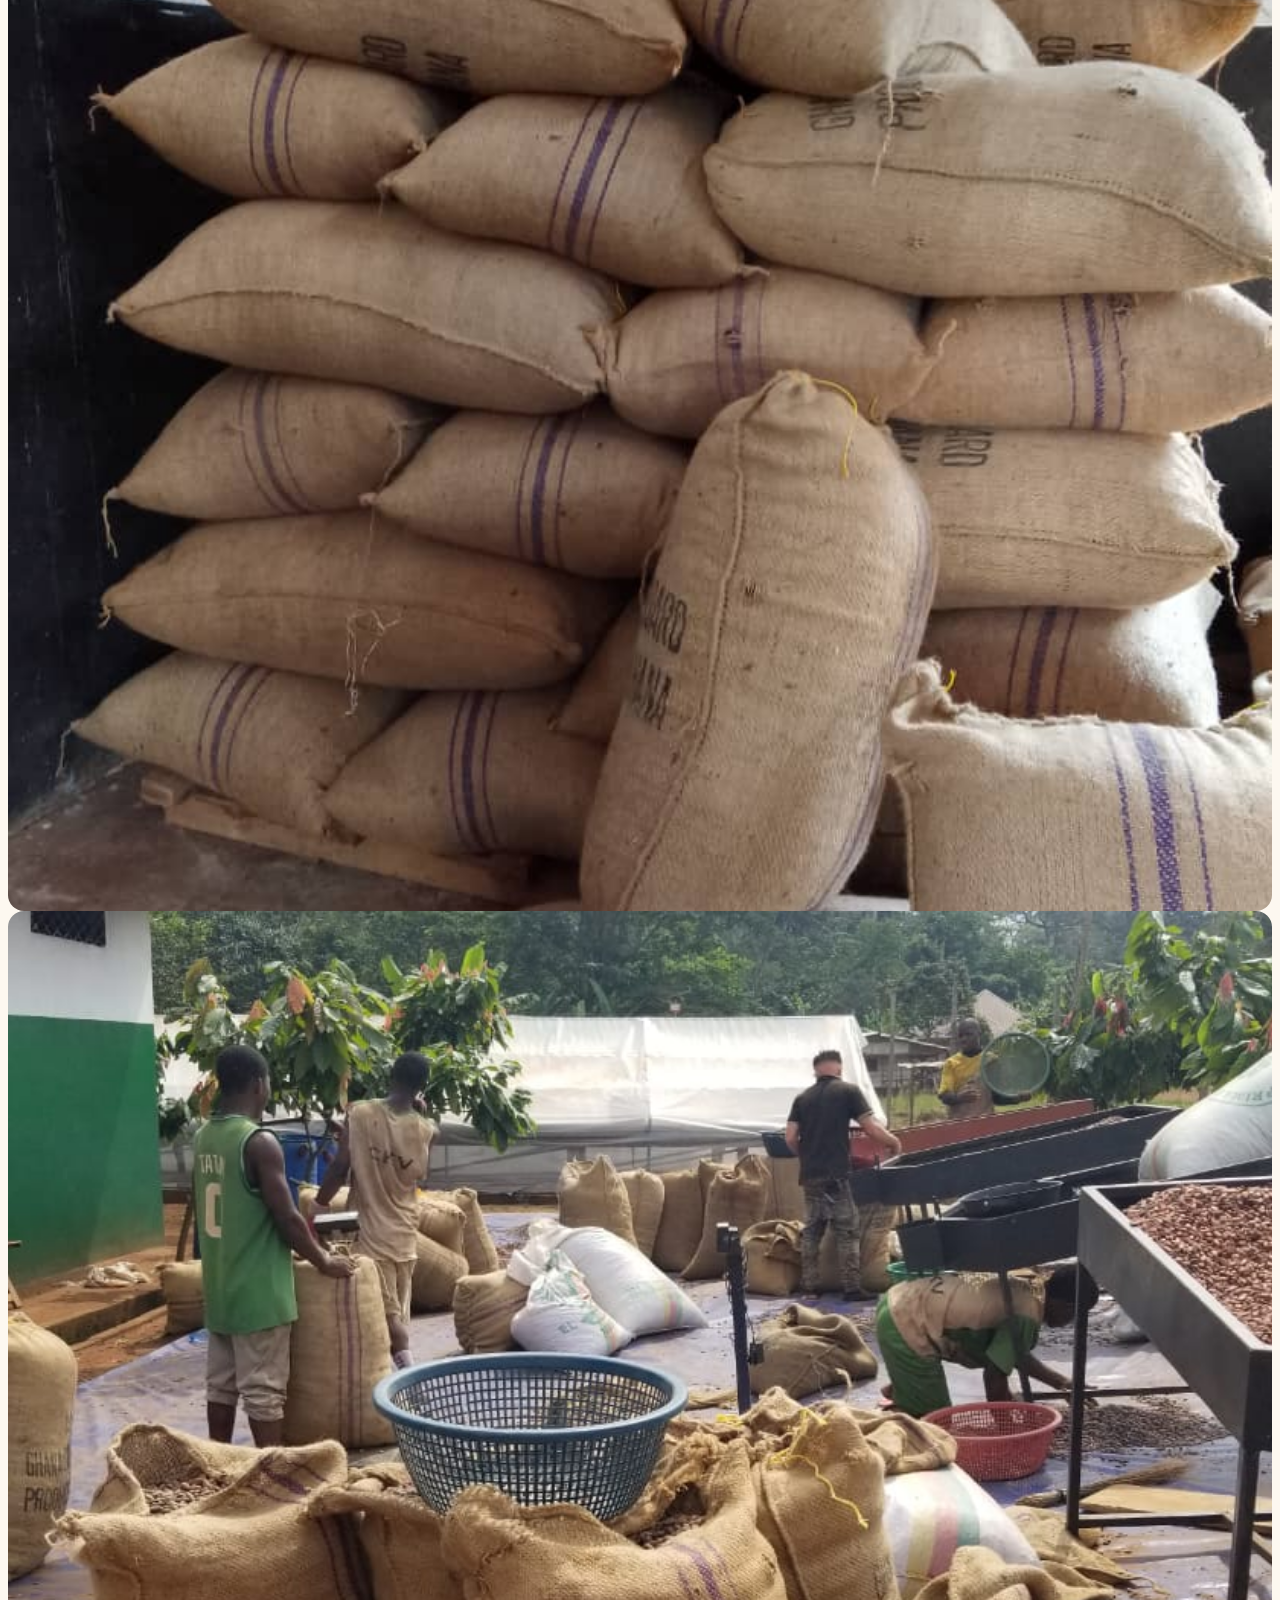
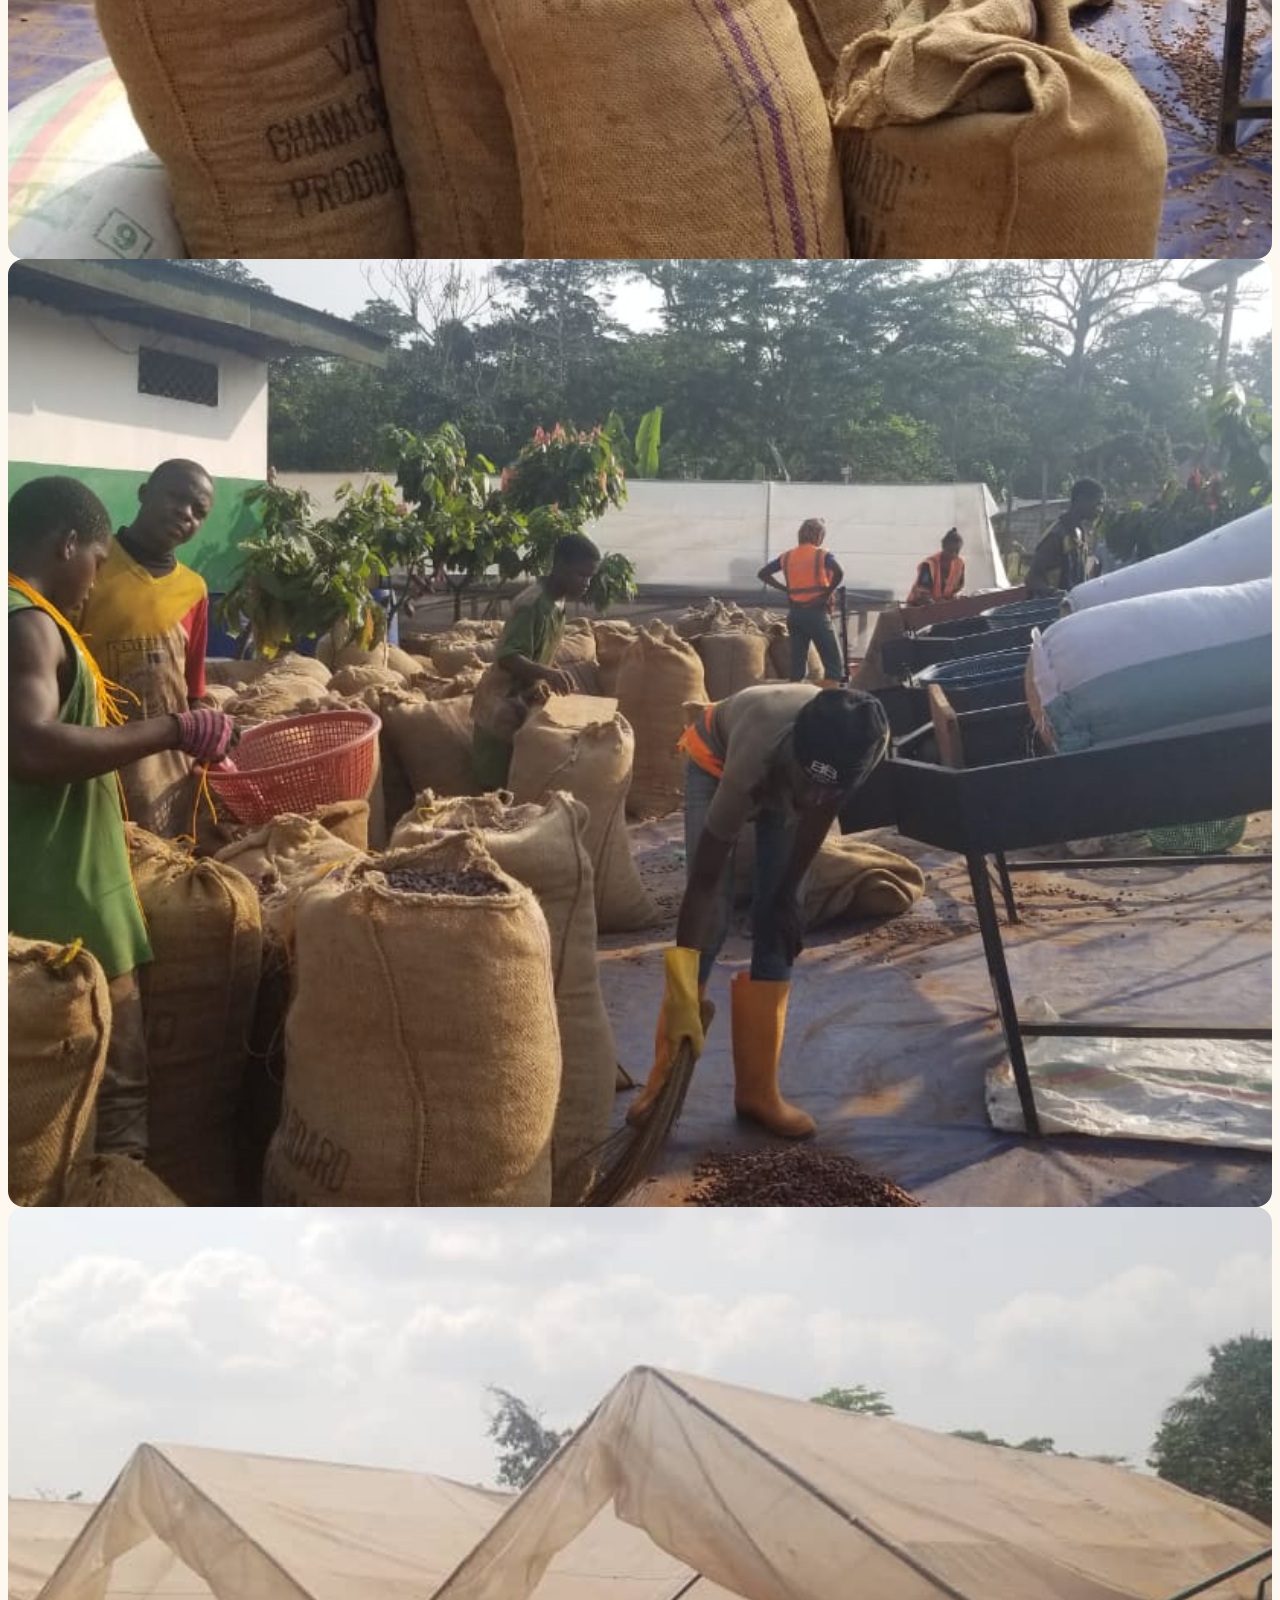
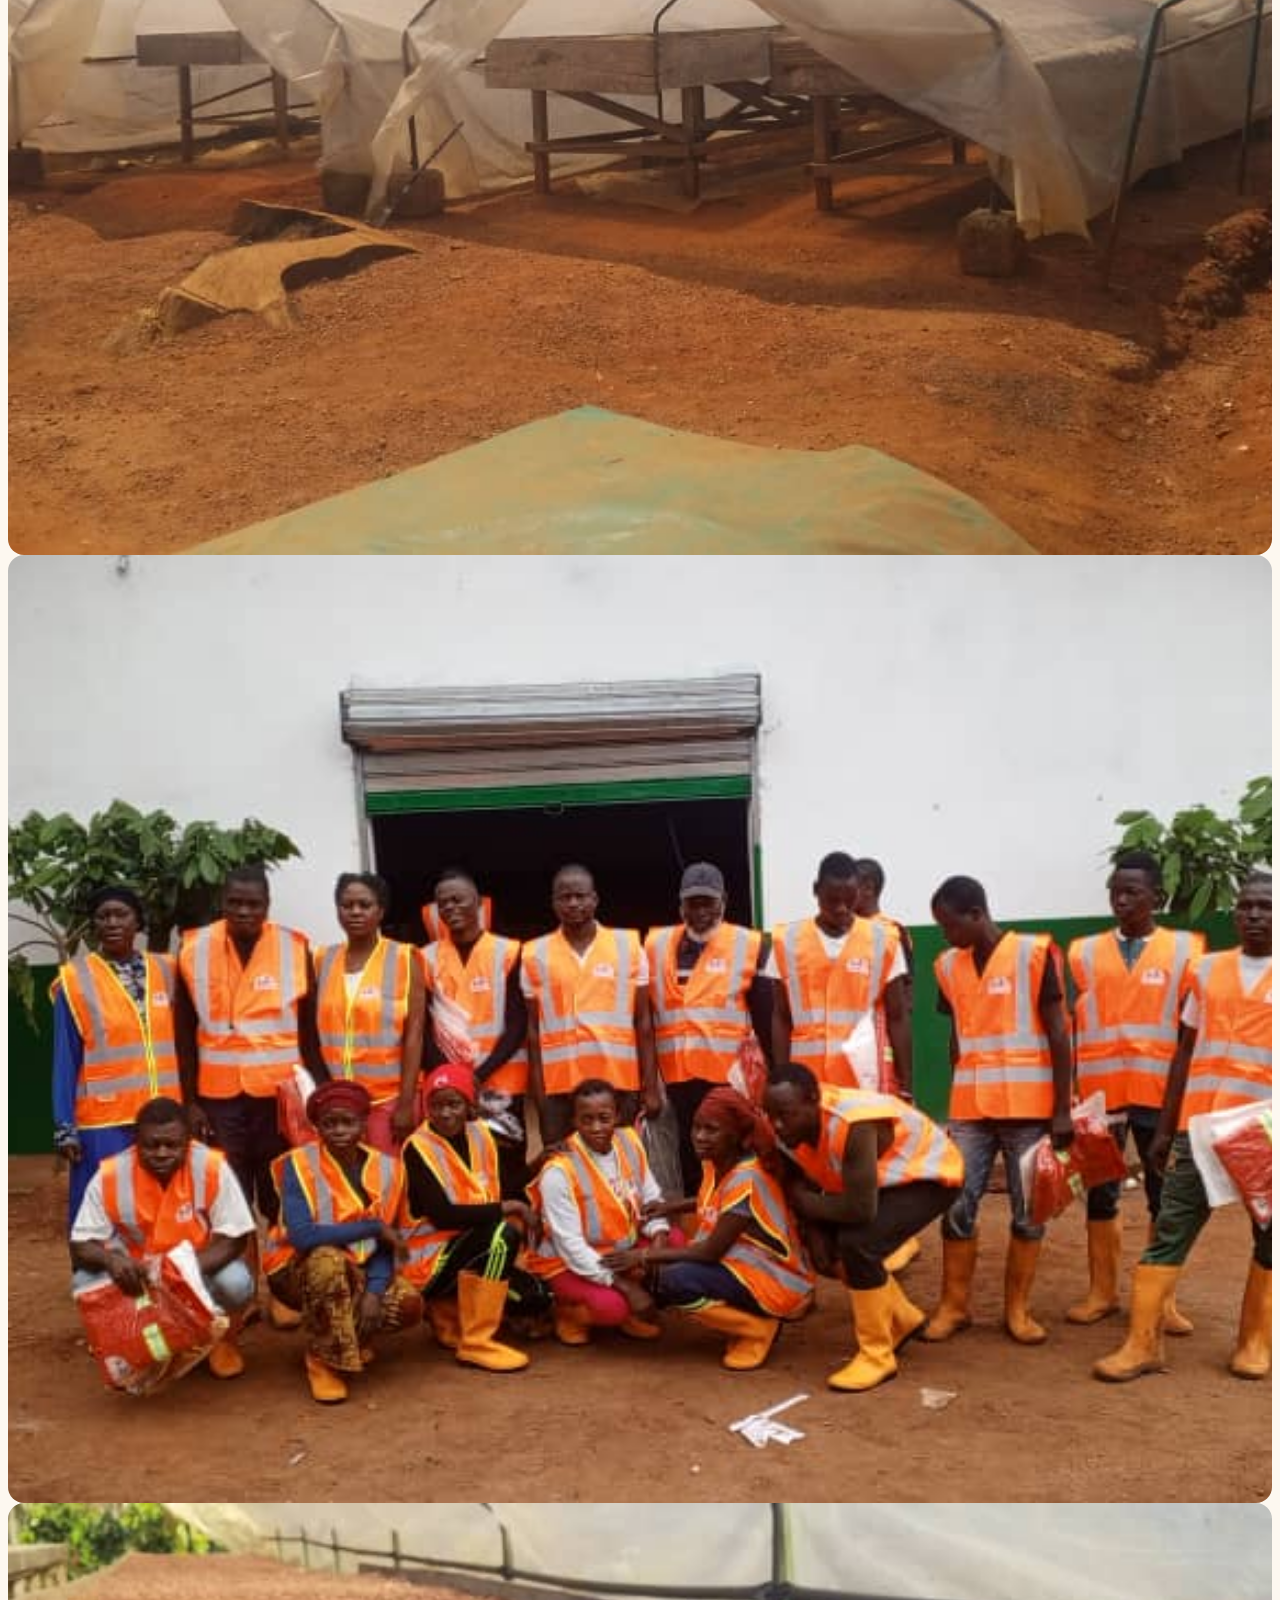
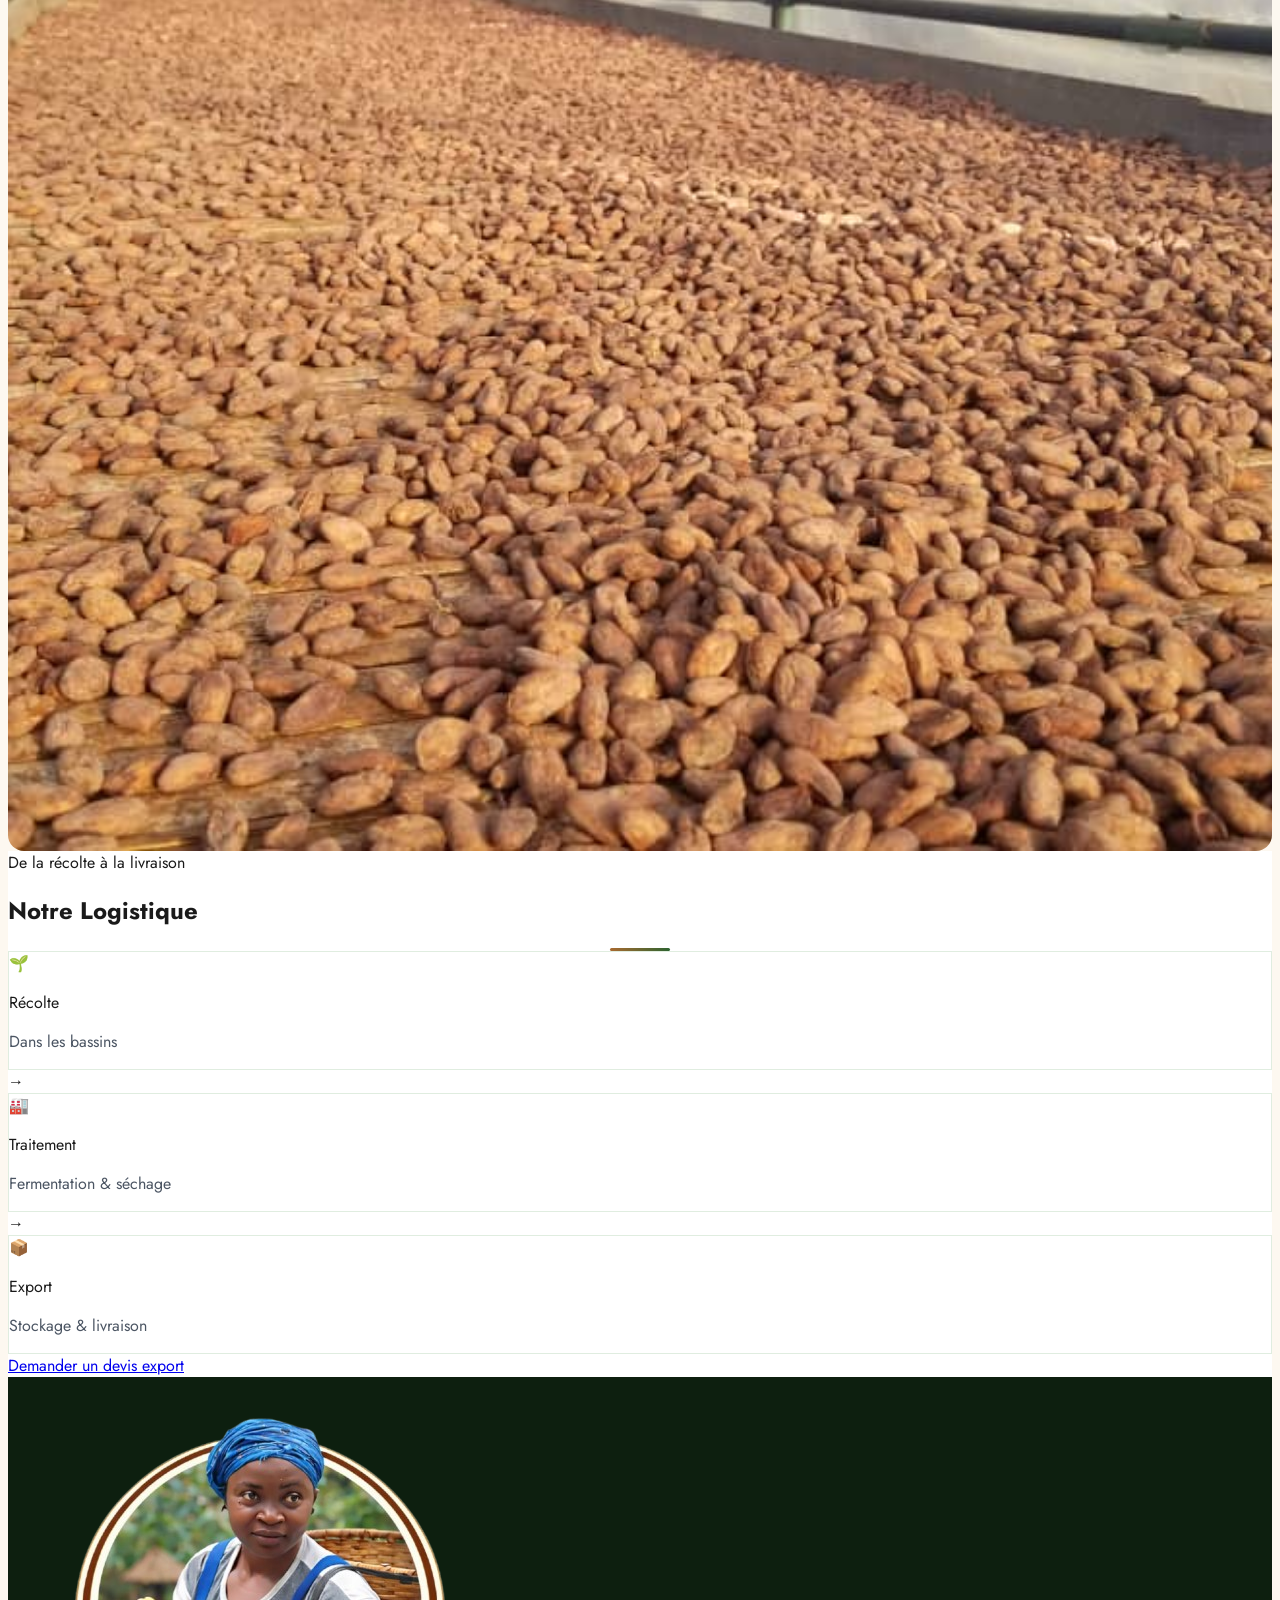
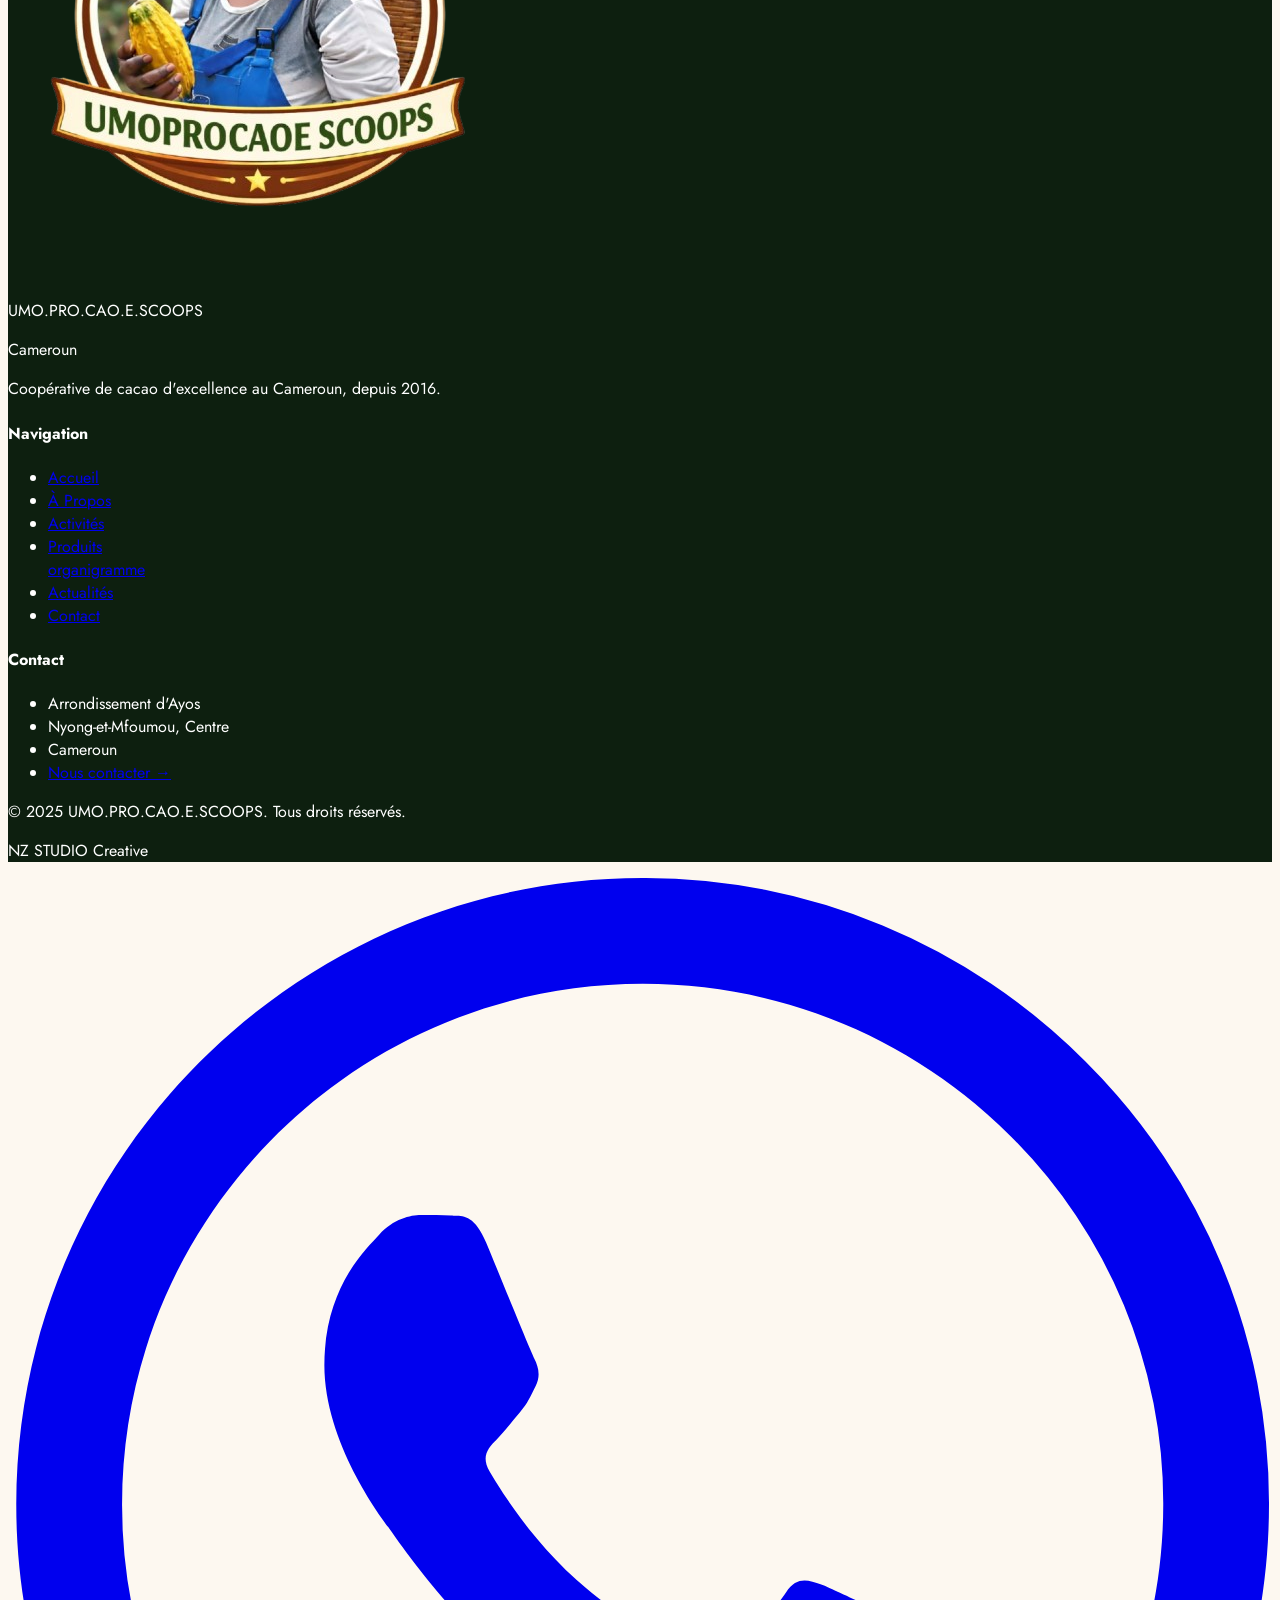
==== commit cc38e9ed: "add: ajout de la balise dela balise meta" ====
--- a/pages/activites.html
+++ b/pages/activites.html
@@ -7,16 +7,20 @@
    
   <title>UMO.PRO.CAO.E.SCOOPS – Cacao d'Excellence du Cameroun</title>
   
-   <meta name="description" content="Coopérative de production et de commercialisation de cacao d'excellence au Cameroun. Qualité – Traçabilité – Durabilité." />
+  <meta name="description" content="Coopérative de production et de commercialisation de cacao d'excellence au Cameroun. Qualité – Traçabilité – Durabilité." />
   
   <meta name="keywords" content="cacao cameroun, cacao africain, coopérative cacao, export cacao, cacao bio, cacao grade 1" />
+
+   <meta property="article:author" content="site-umo-cacao-test.vercel">
   
   <meta property="og:title" content="UMO.PRO.CAO.E.SCOOPS – Cacao d'Excellence"/>
   
-  <meta property="og:description" content="Coopérative camerounaise d'excellence — cacao Grade 1, traçabilité certifiée, durabilité." />
+  <meta property="og:description" content="Coopérative camerounaise d'excellence — cacao Grade 1,traçabilité certifiée et durabilité..." />
   
   <meta property="og:image" content="https://ibb.co/XZwtCwBZ"/>
-    
+
+  <meta property="og:url" content="https://site-umo-cacao-test.vercel.app/" />
+  
   <link rel="shortcut icon" href="./image_site_cacao/logo.jpg" type="image/x-icon">
   
     <script src="https://cdn.tailwindcss.com"></script>
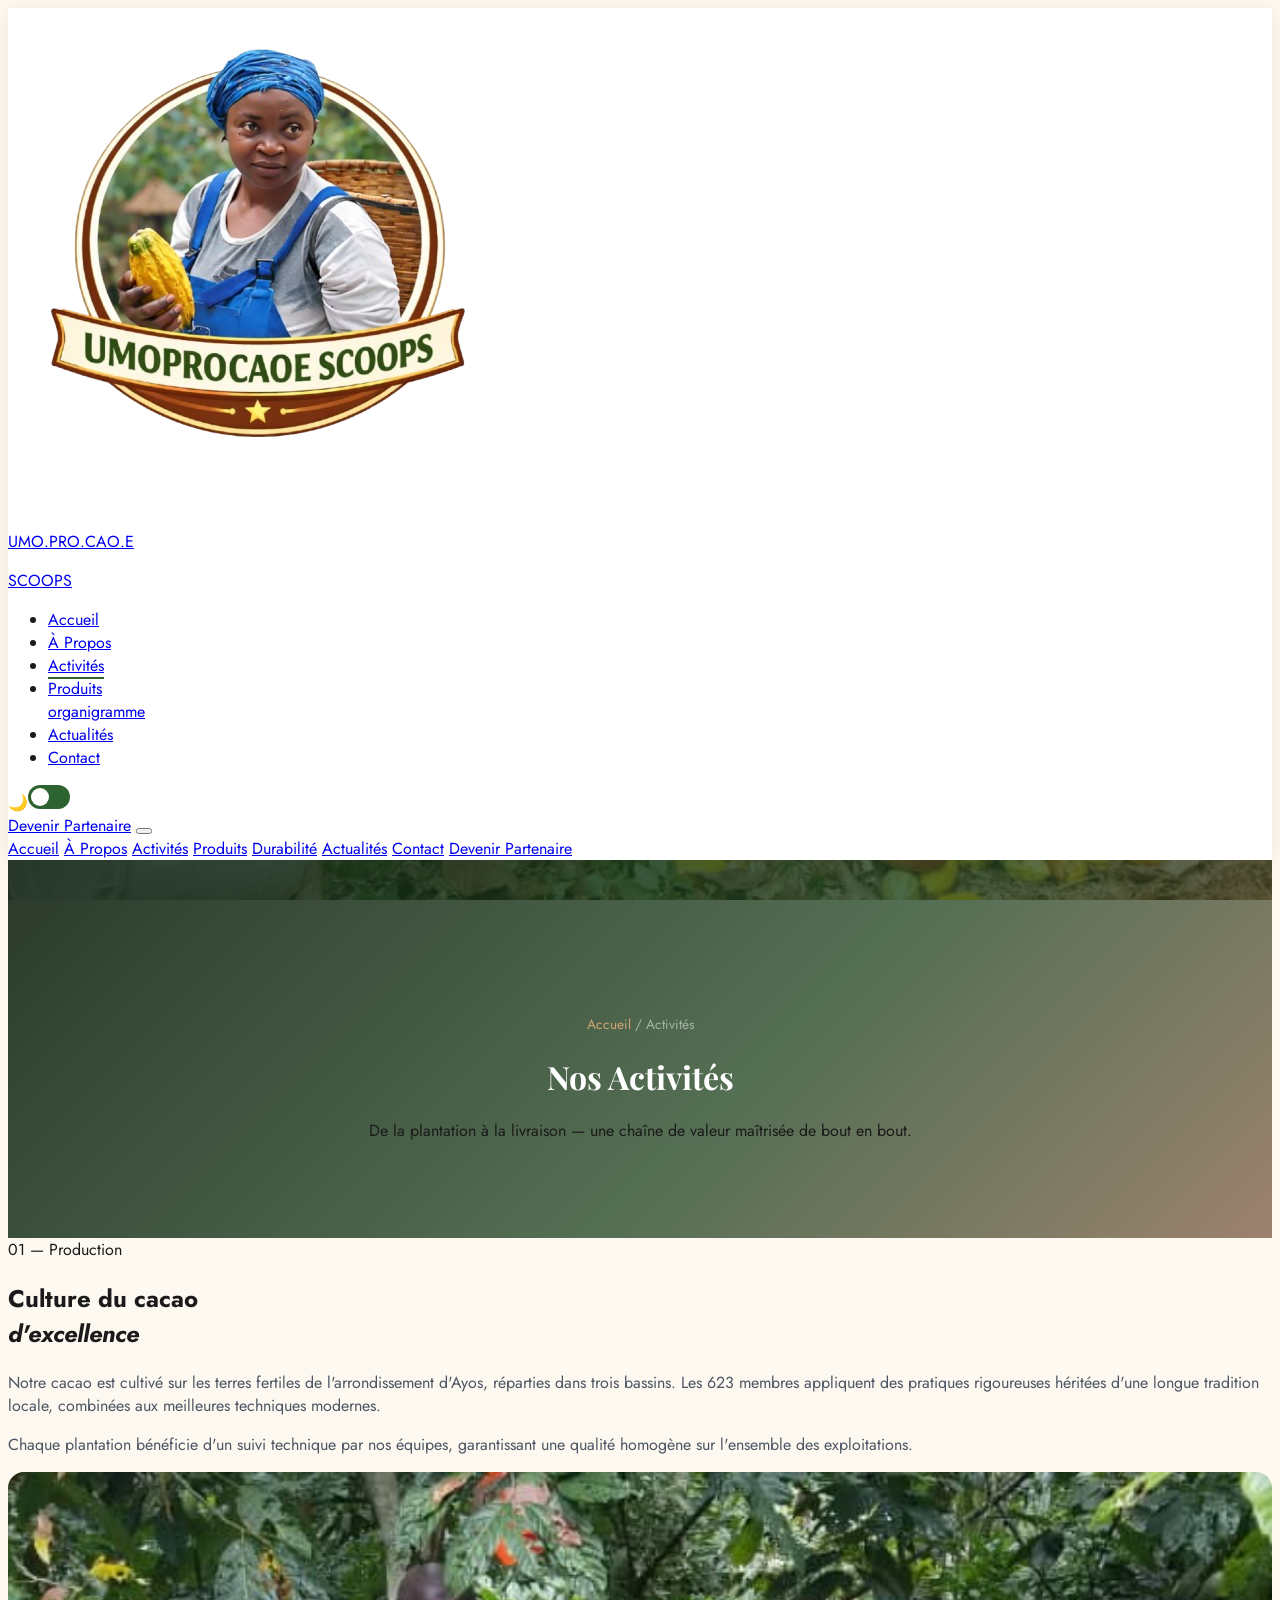
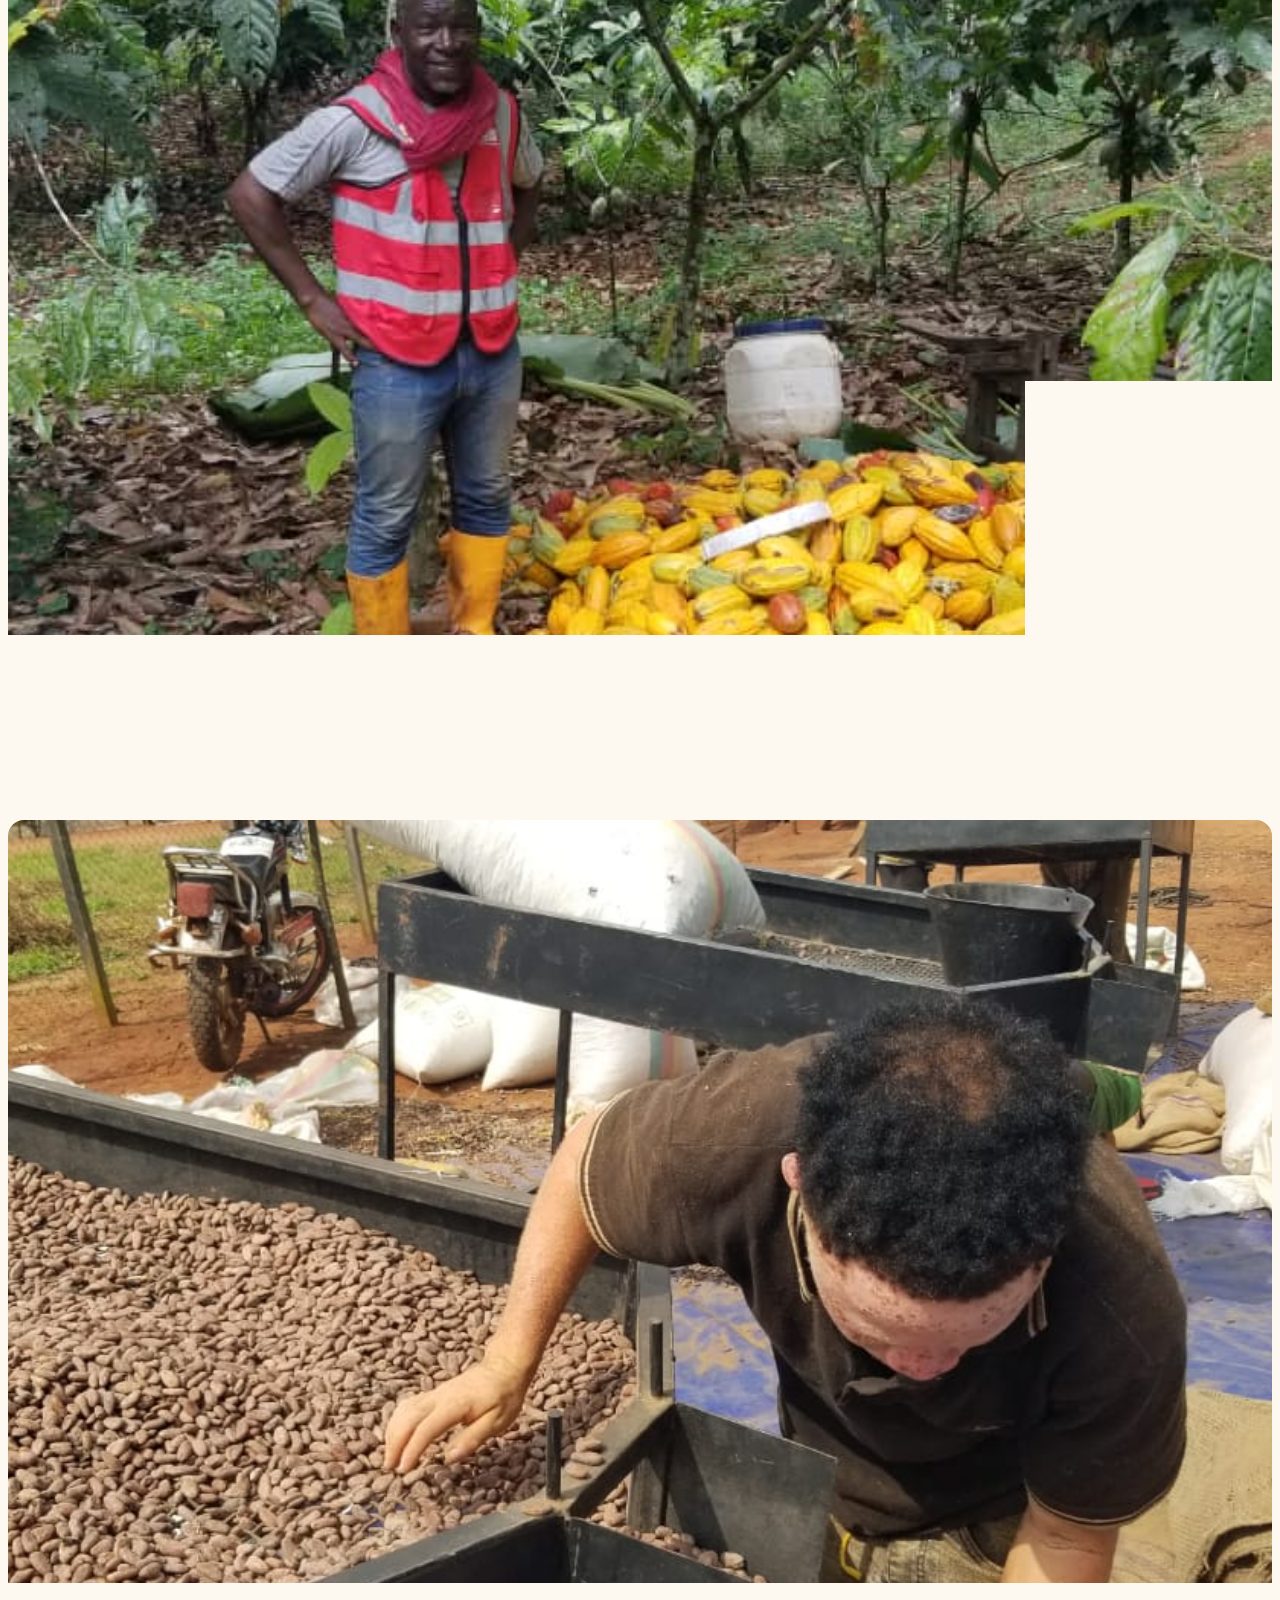
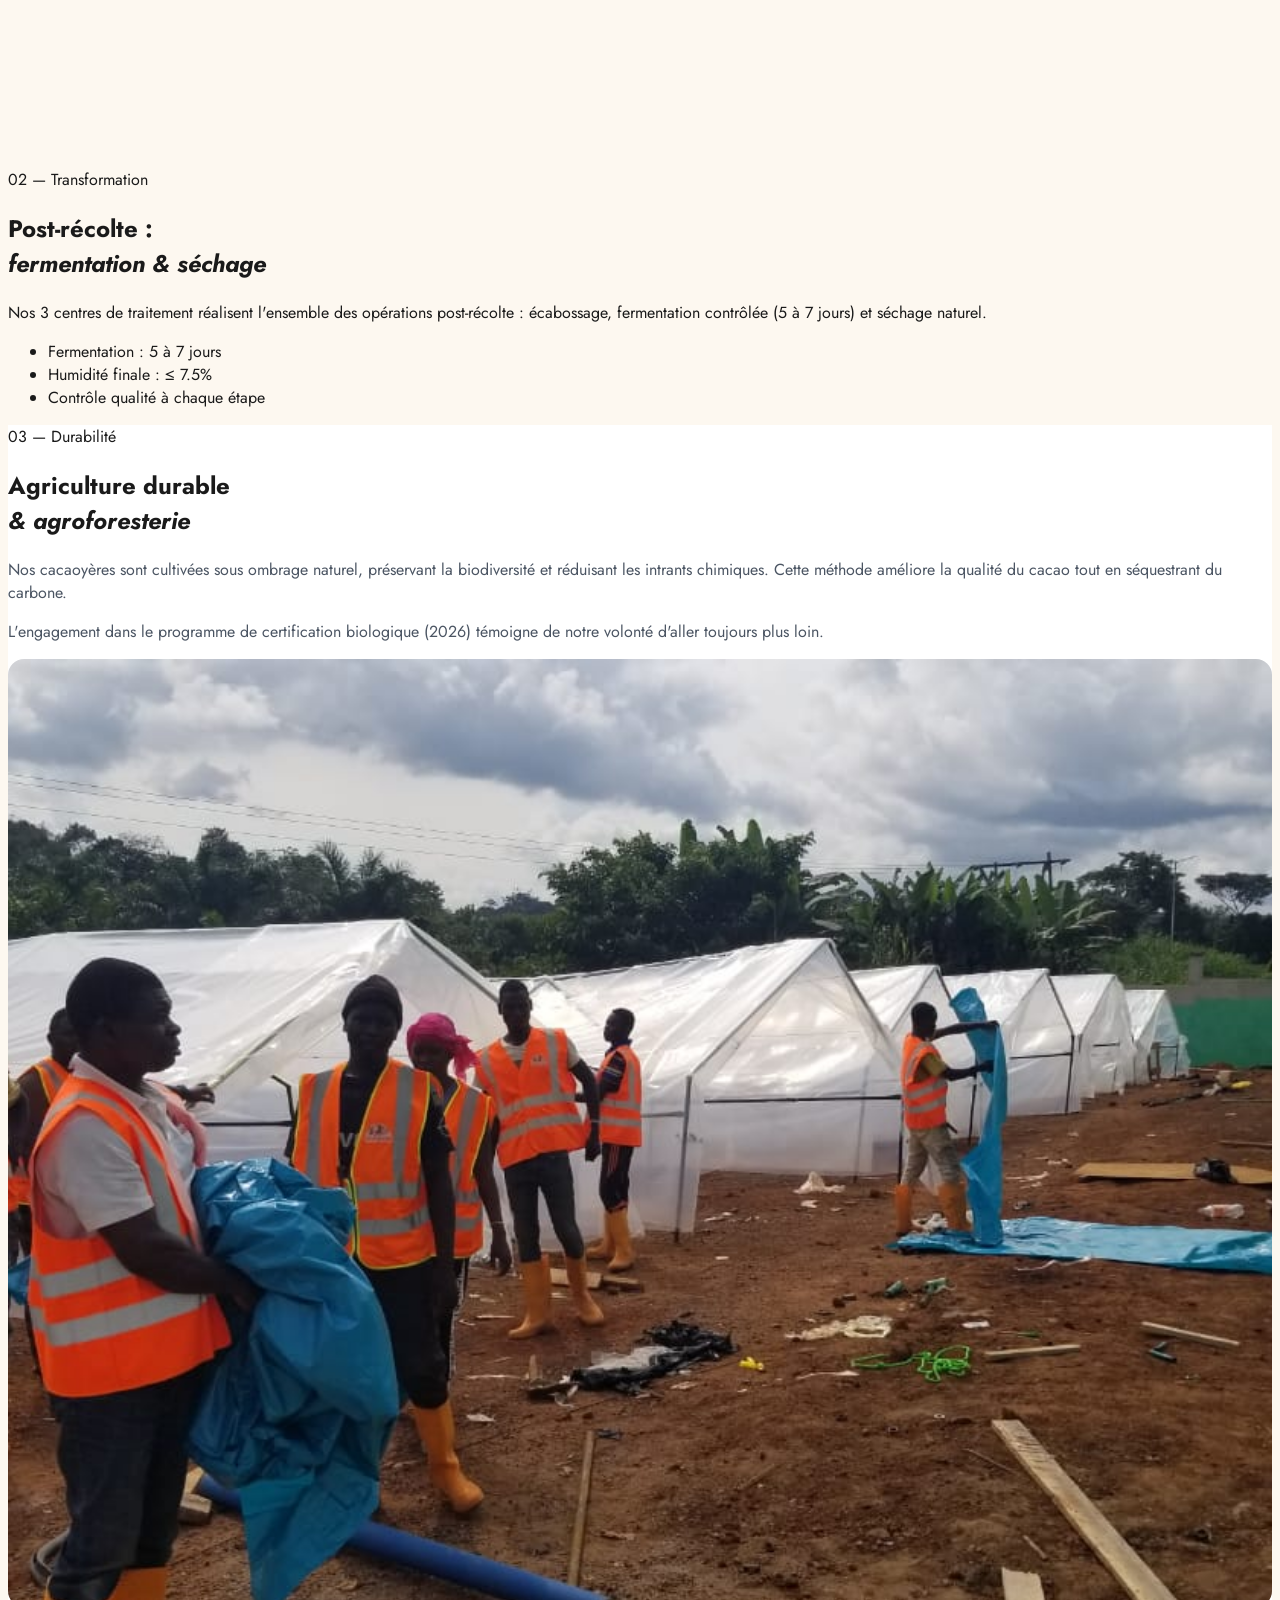
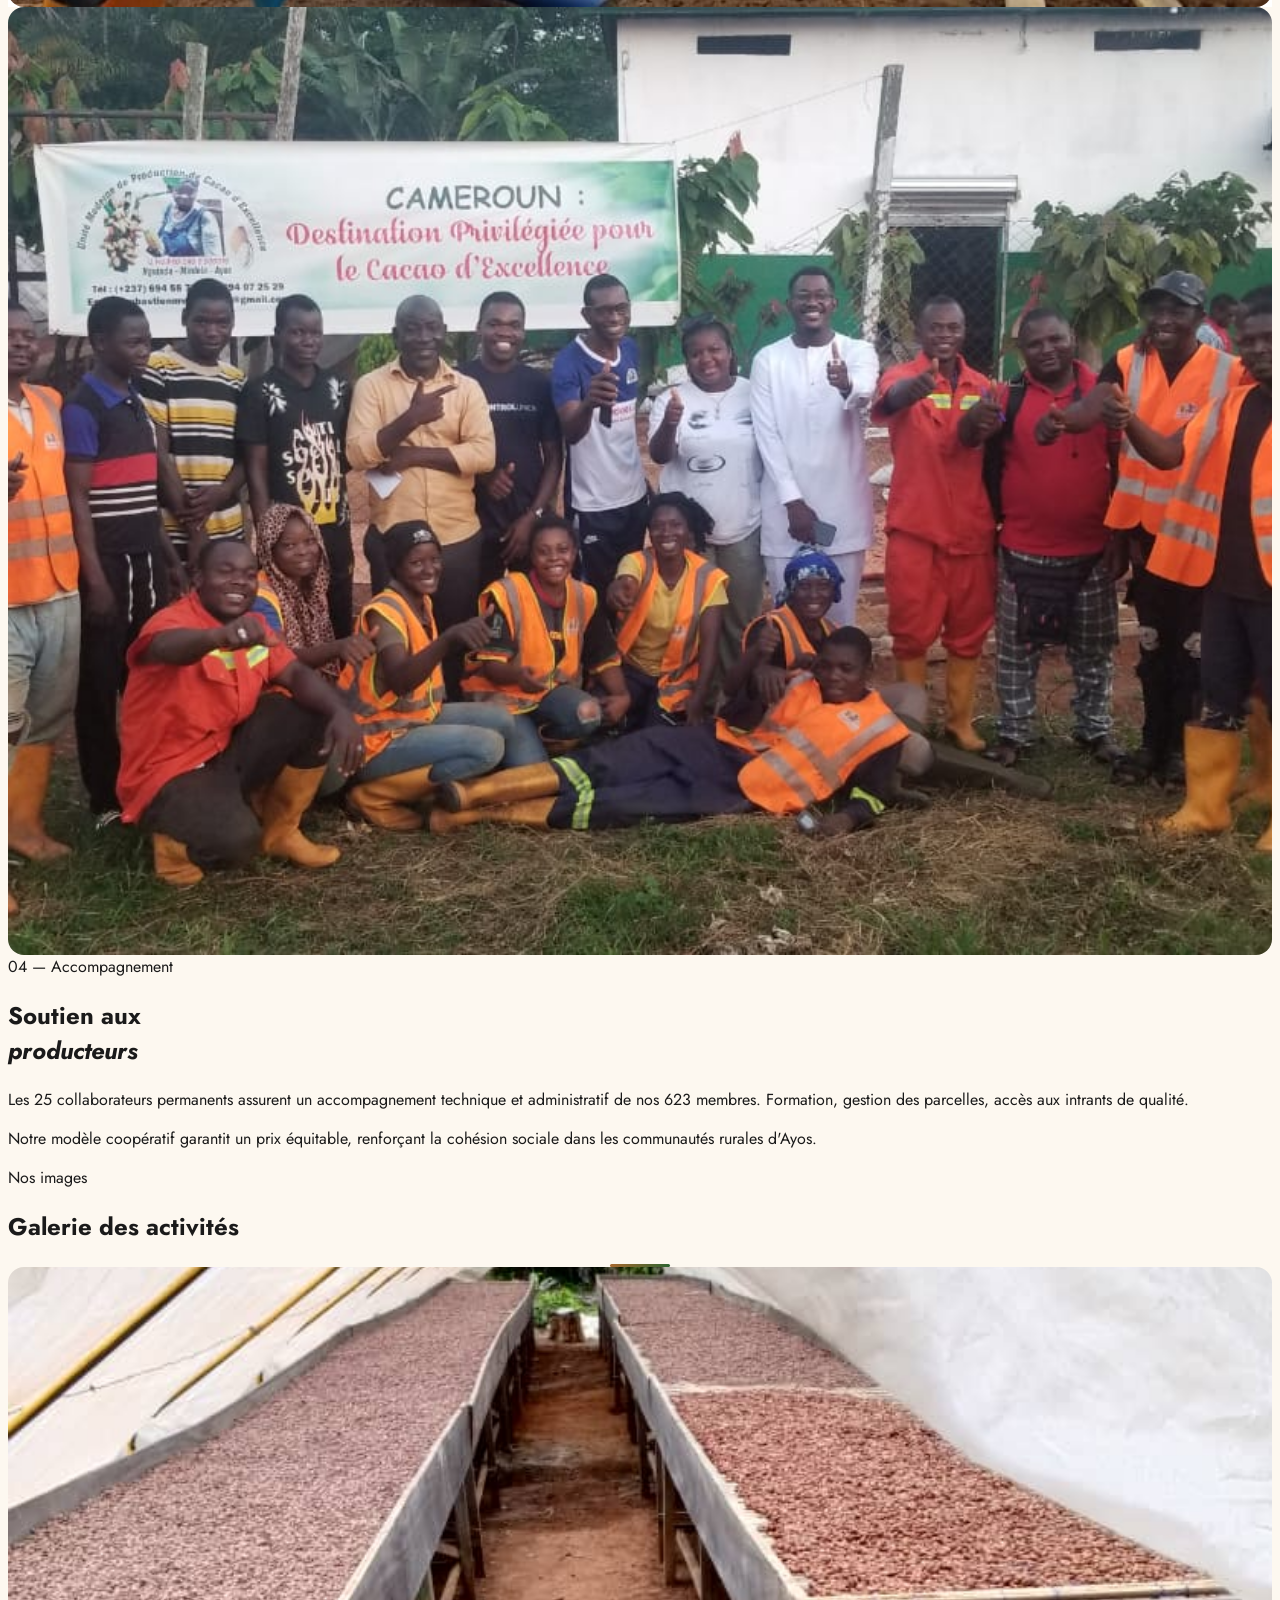
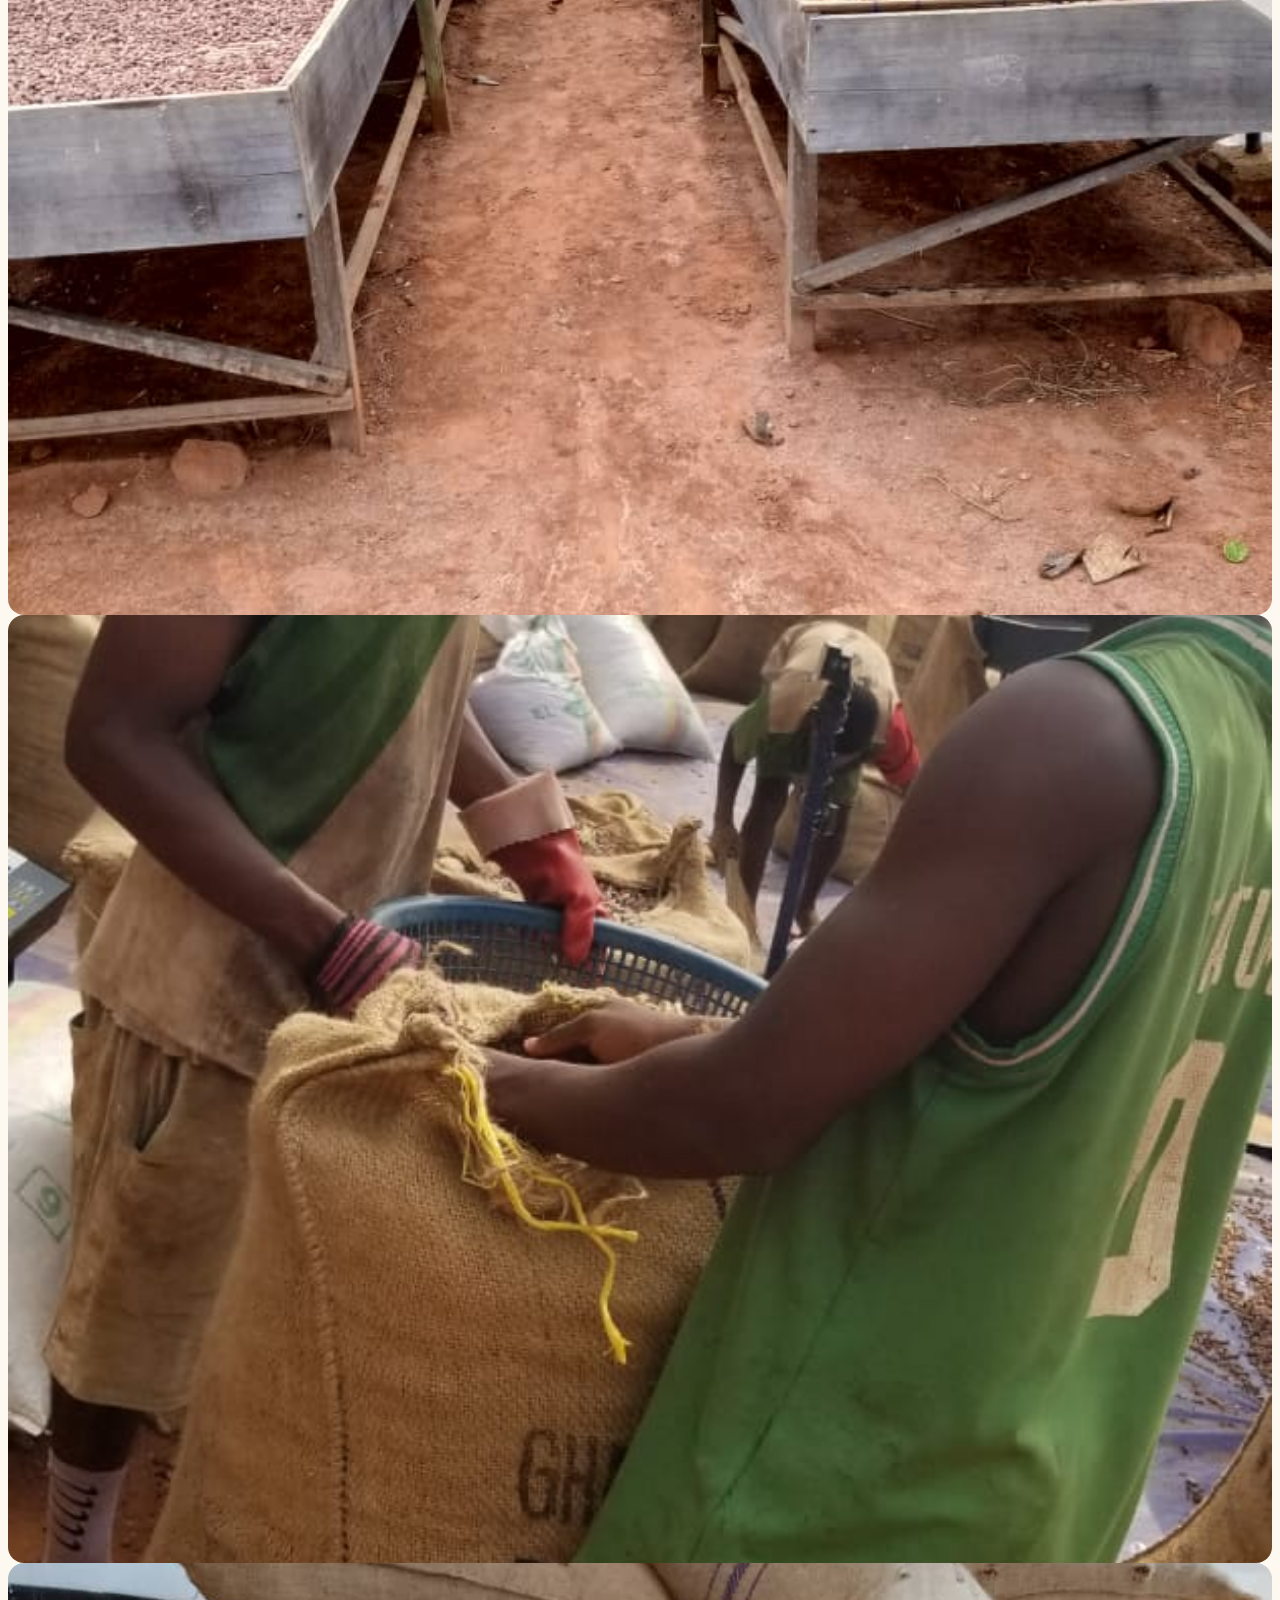
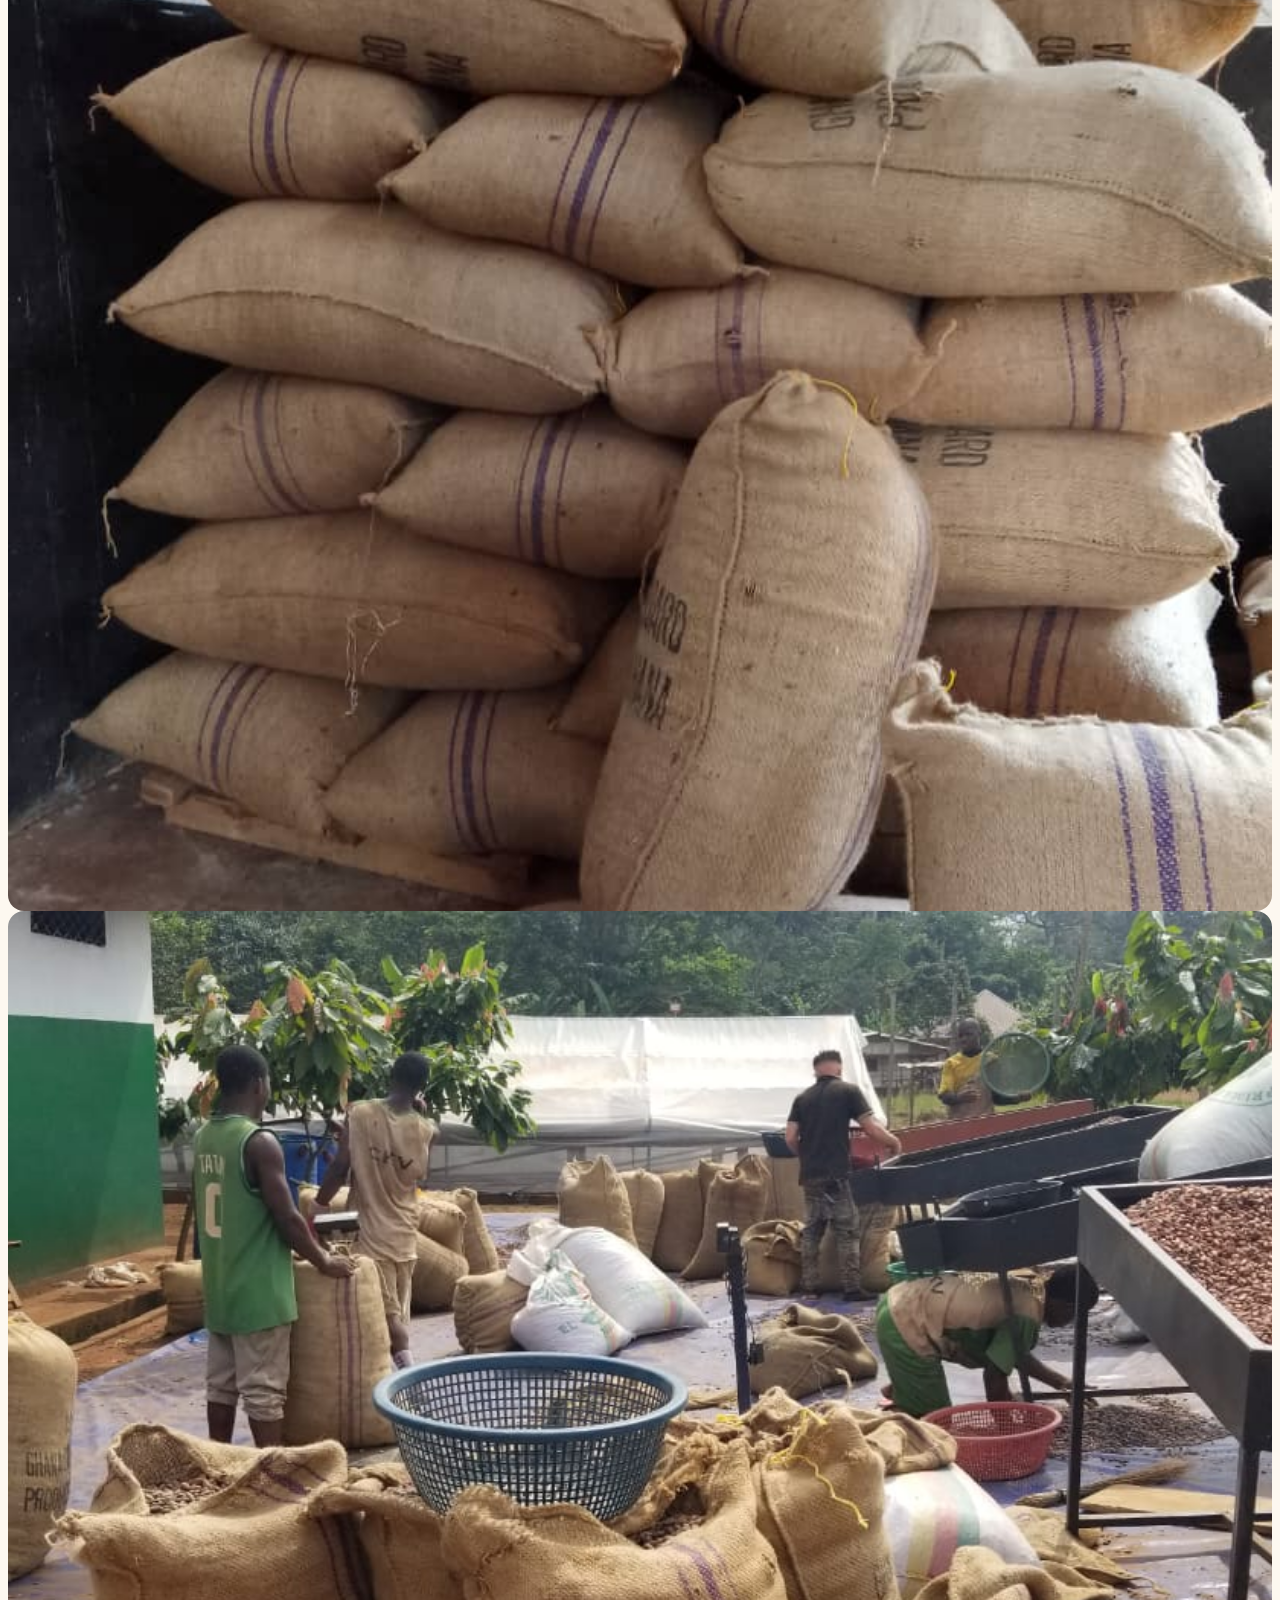
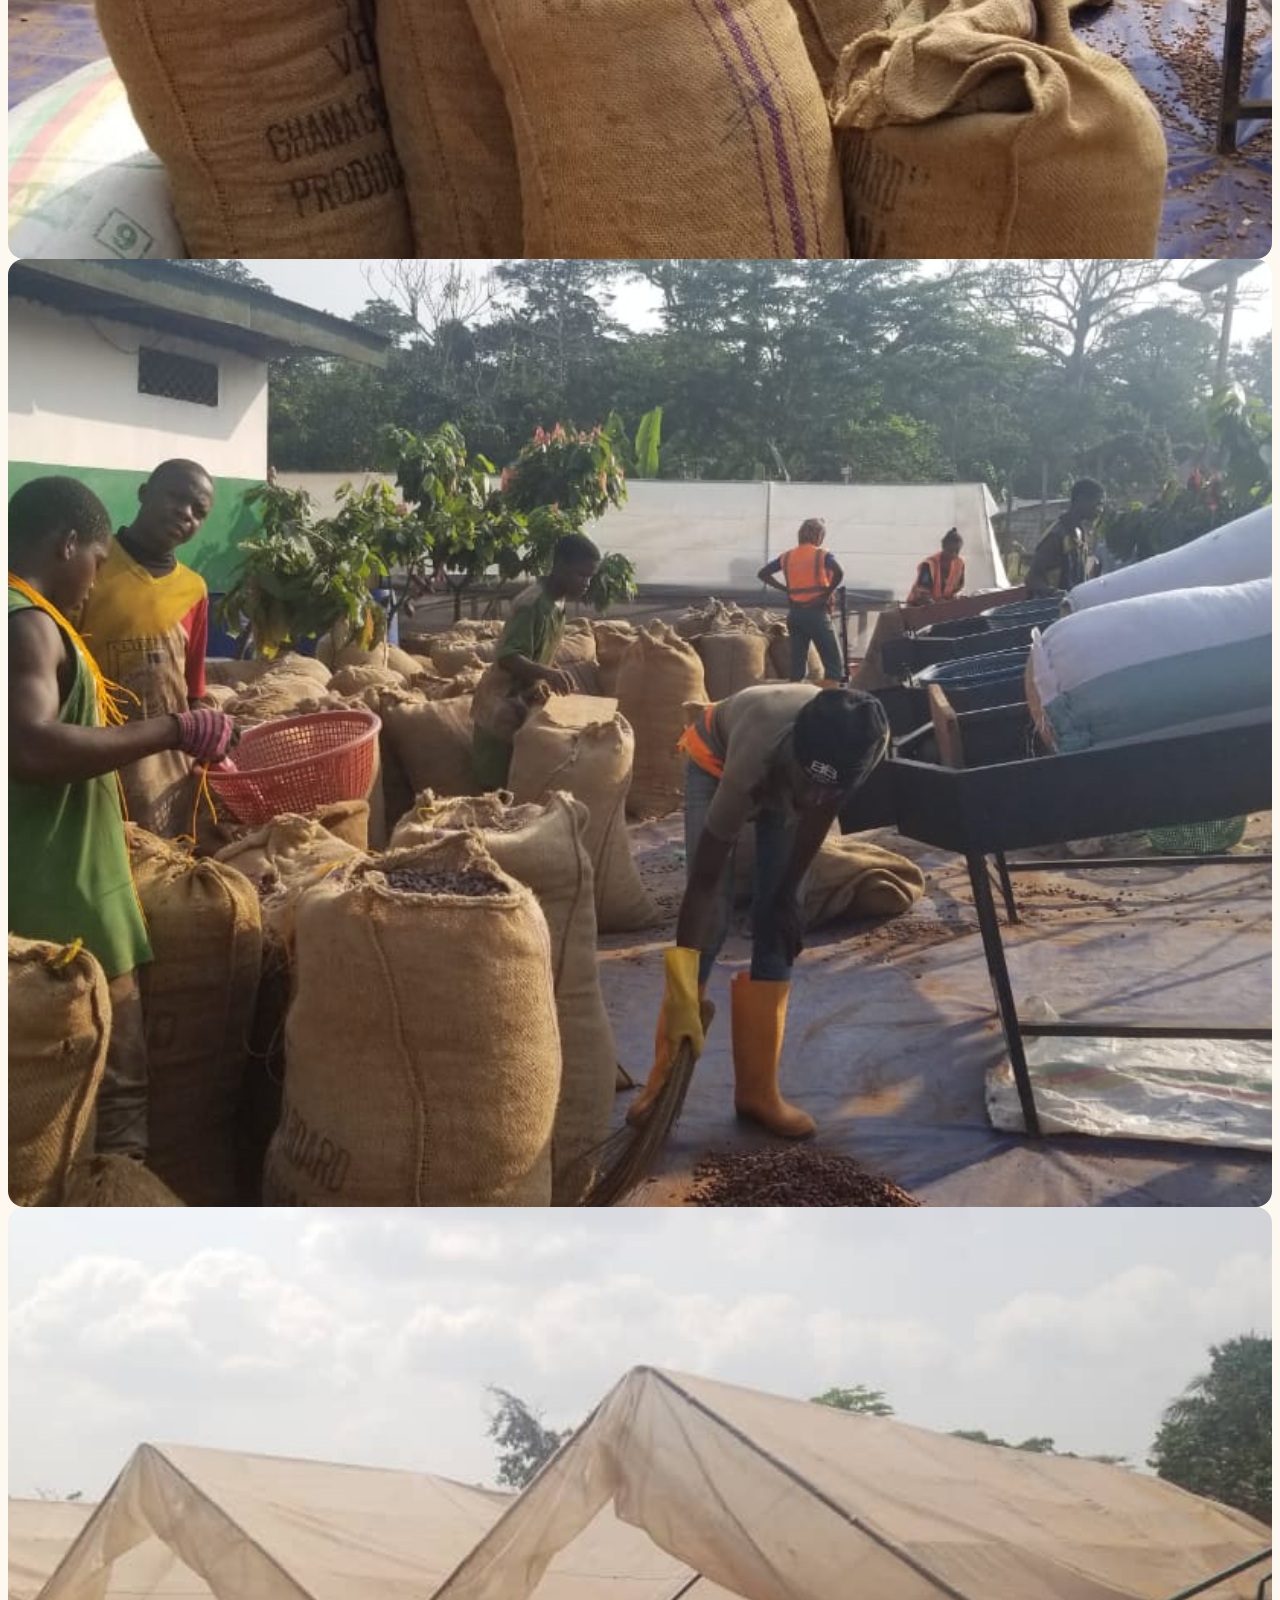
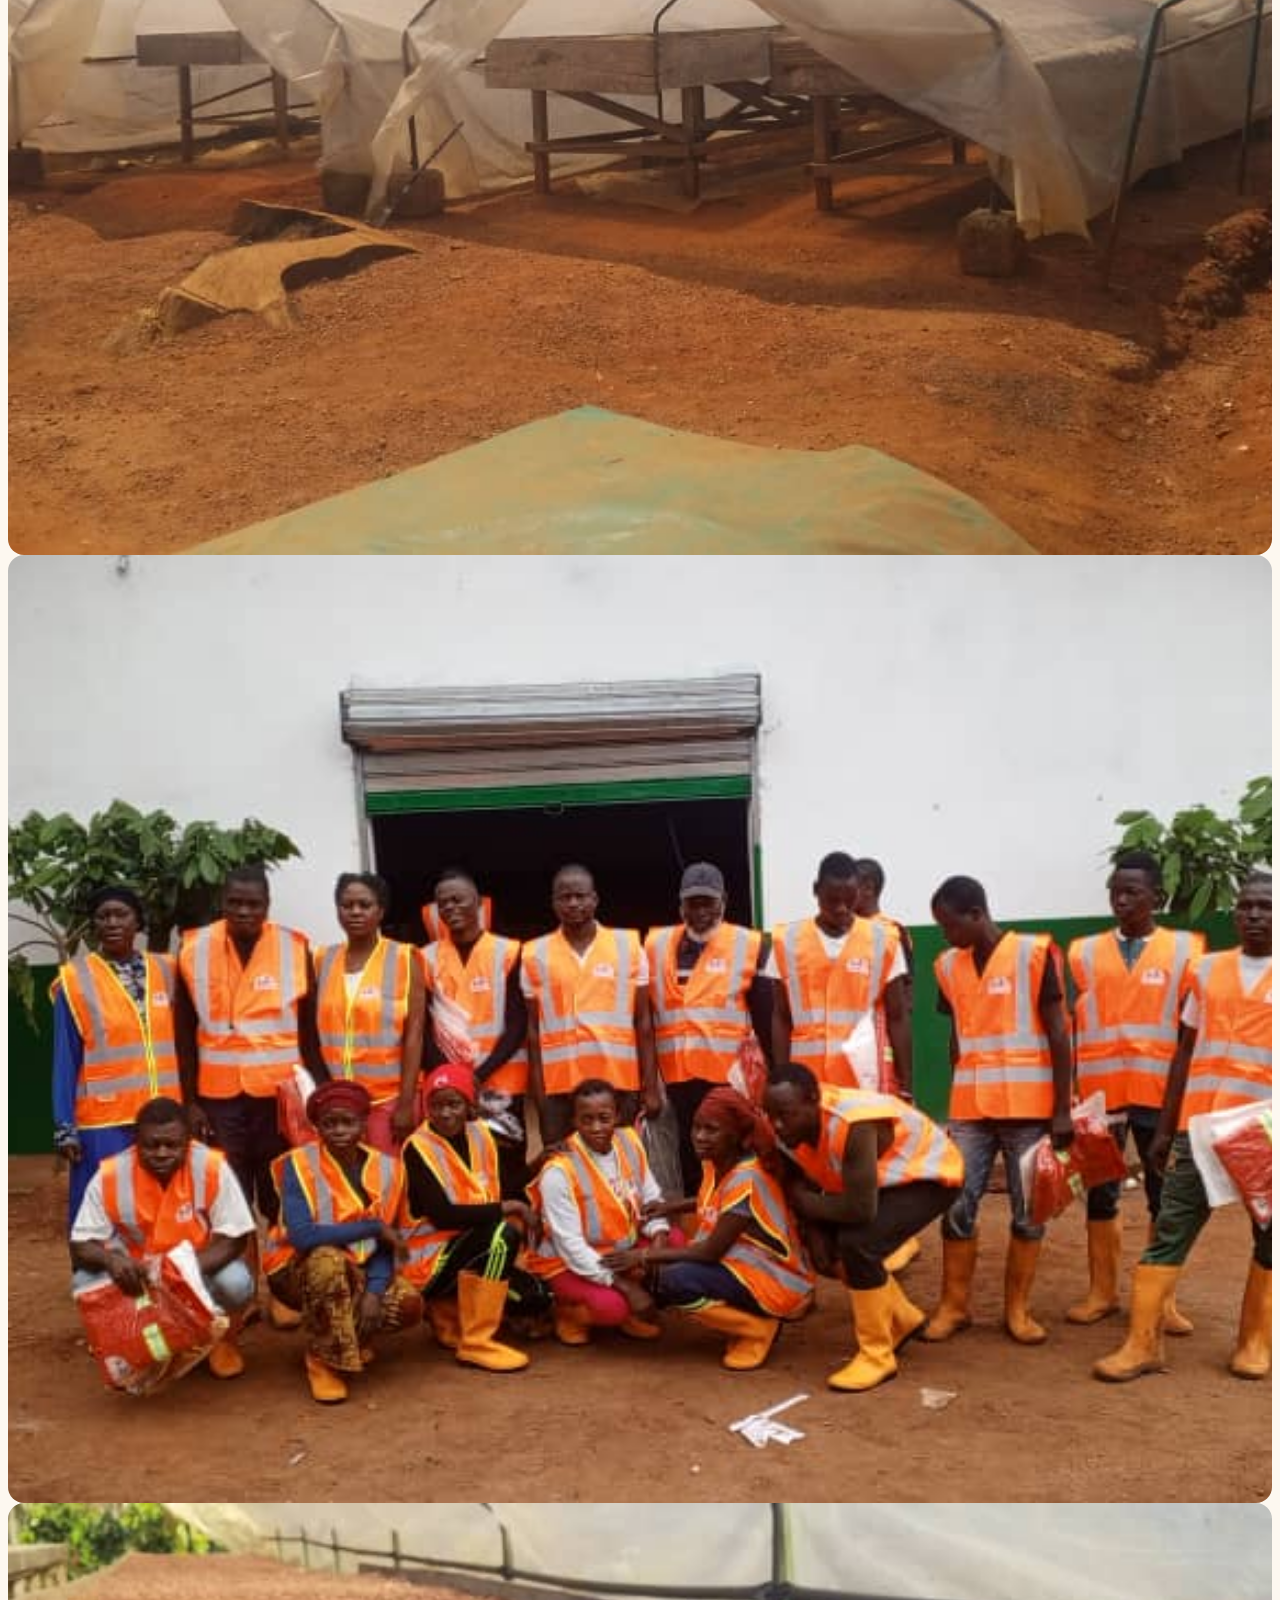
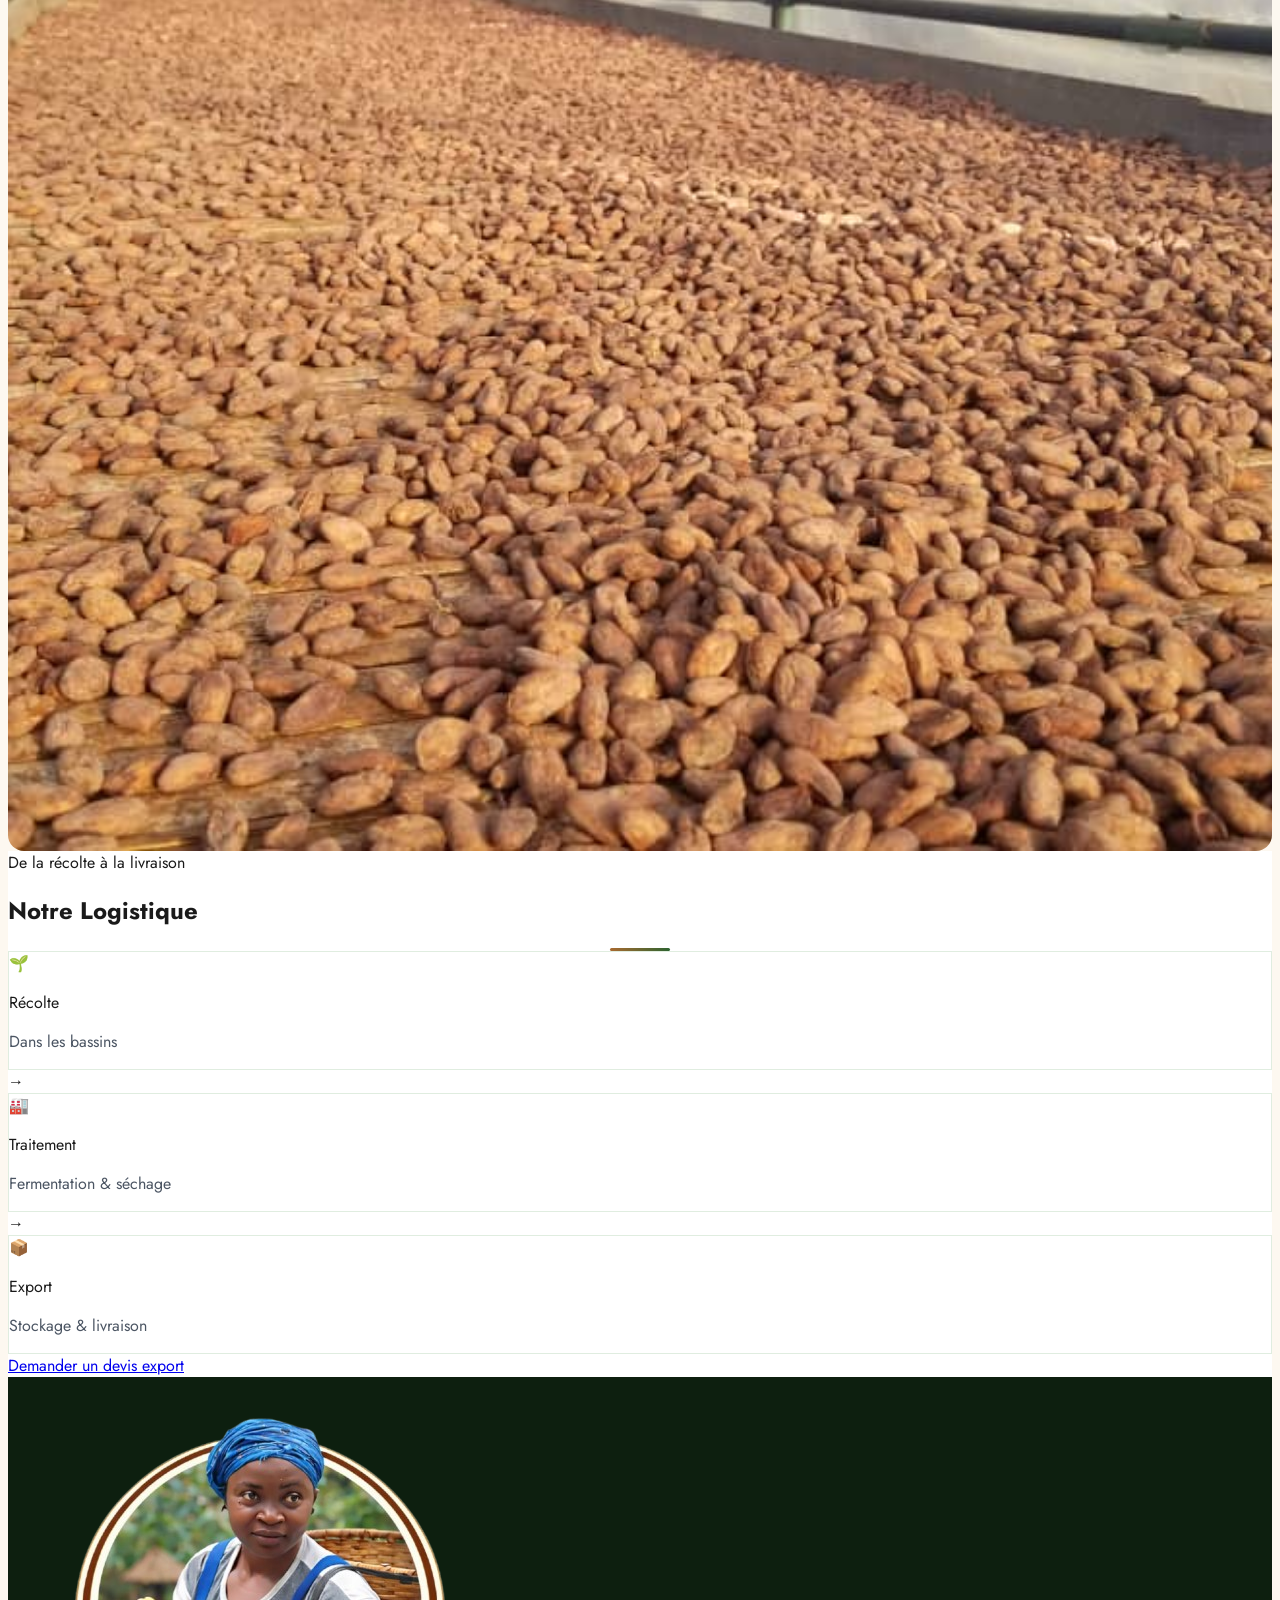
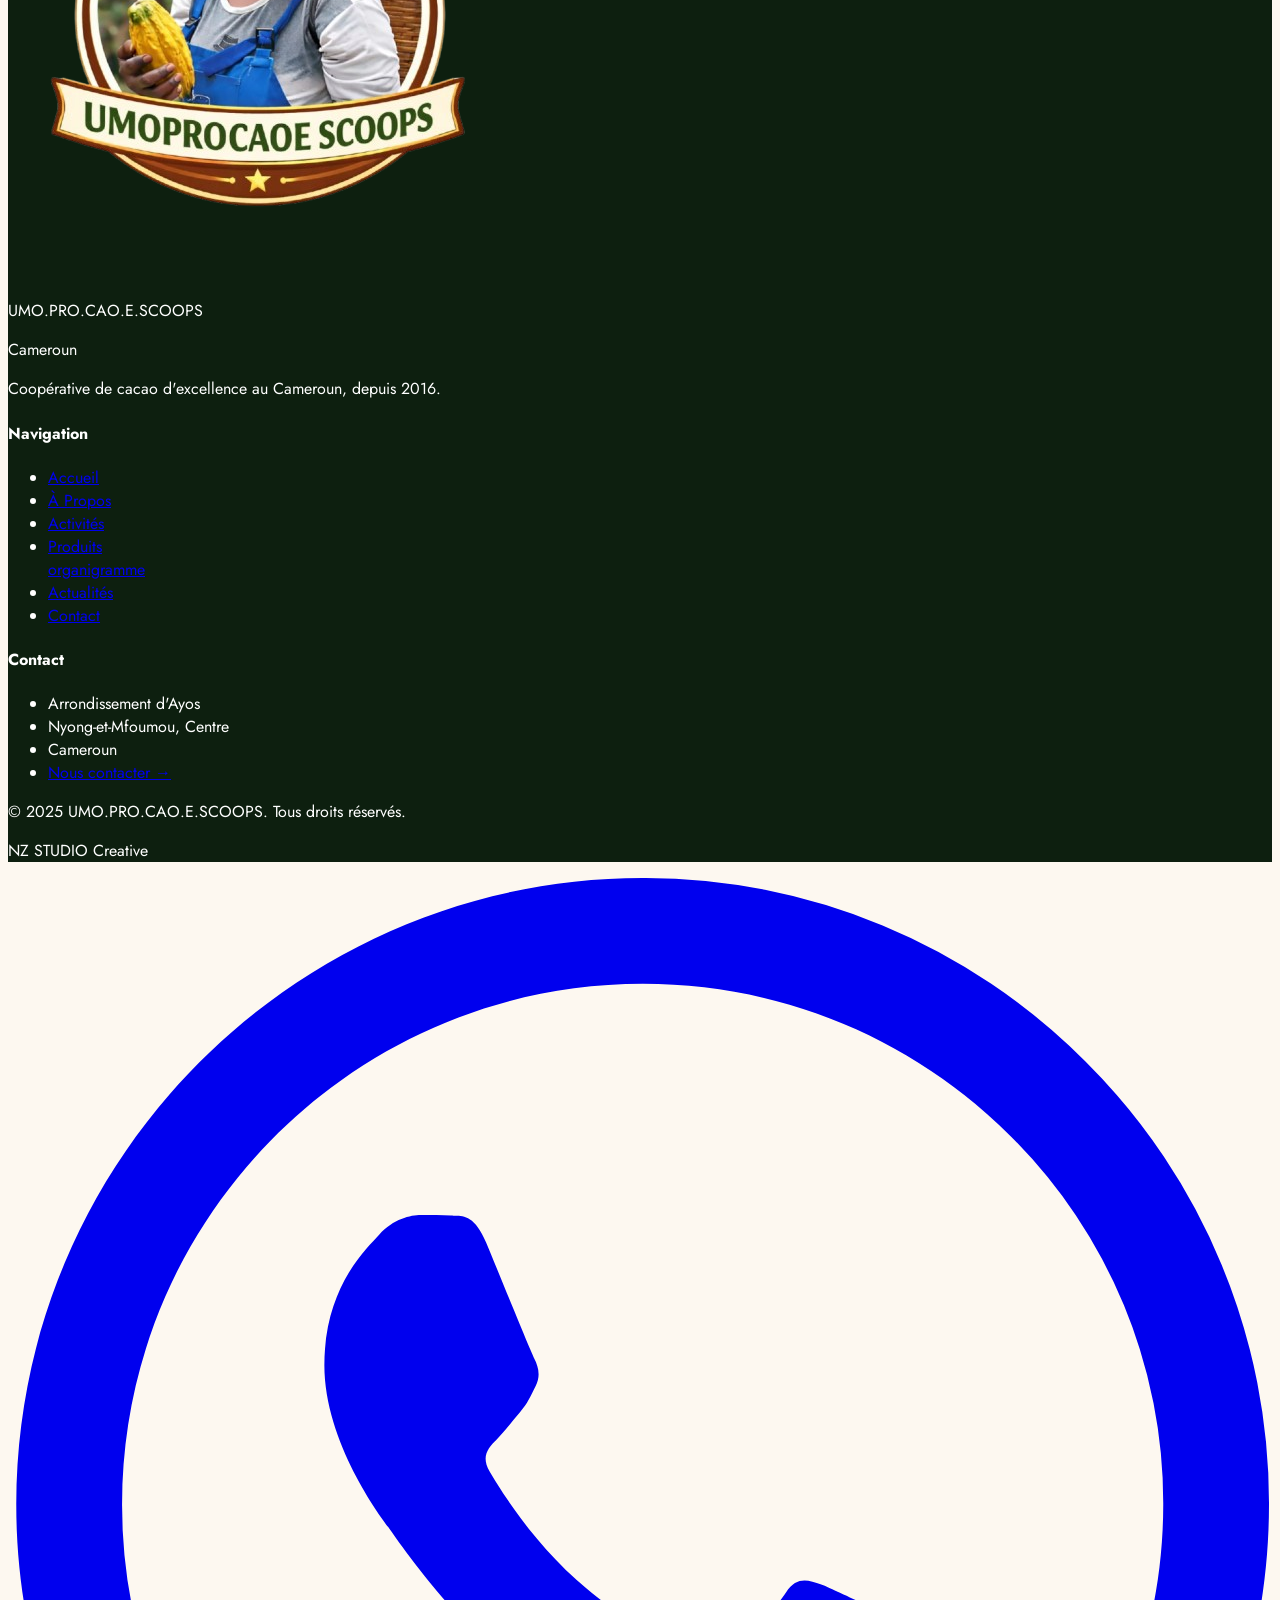
==== commit d58c9c49: "feat:ajout de meta: author" ====
--- a/pages/activites.html
+++ b/pages/activites.html
@@ -11,7 +11,7 @@
   
   <meta name="keywords" content="cacao cameroun, cacao africain, coopérative cacao, export cacao, cacao bio, cacao grade 1" />
 
-   <meta property="article:author" content="site-umo-cacao-test.vercel">
+  <meta property="article:author" content="UMO.PRO.CAO.E.SCOOPS">
   
   <meta property="og:title" content="UMO.PRO.CAO.E.SCOOPS – Cacao d'Excellence"/>
   
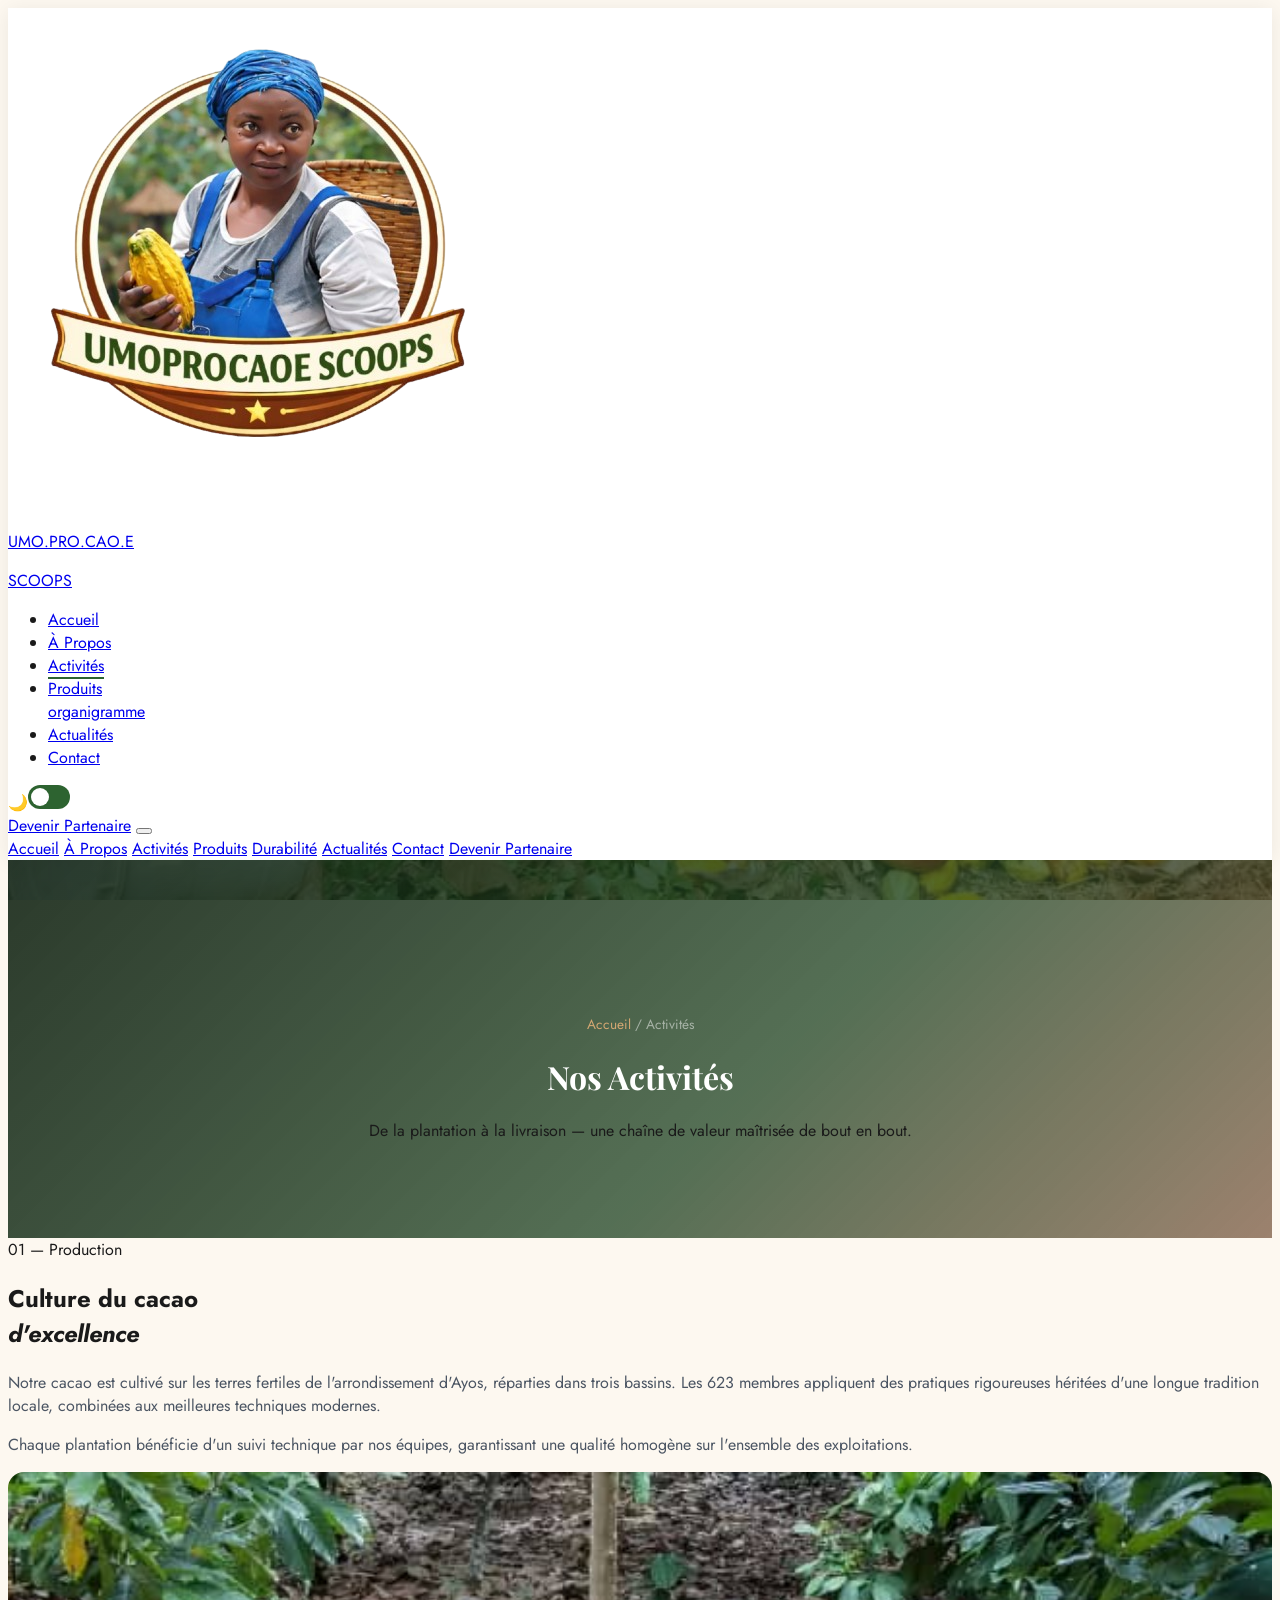
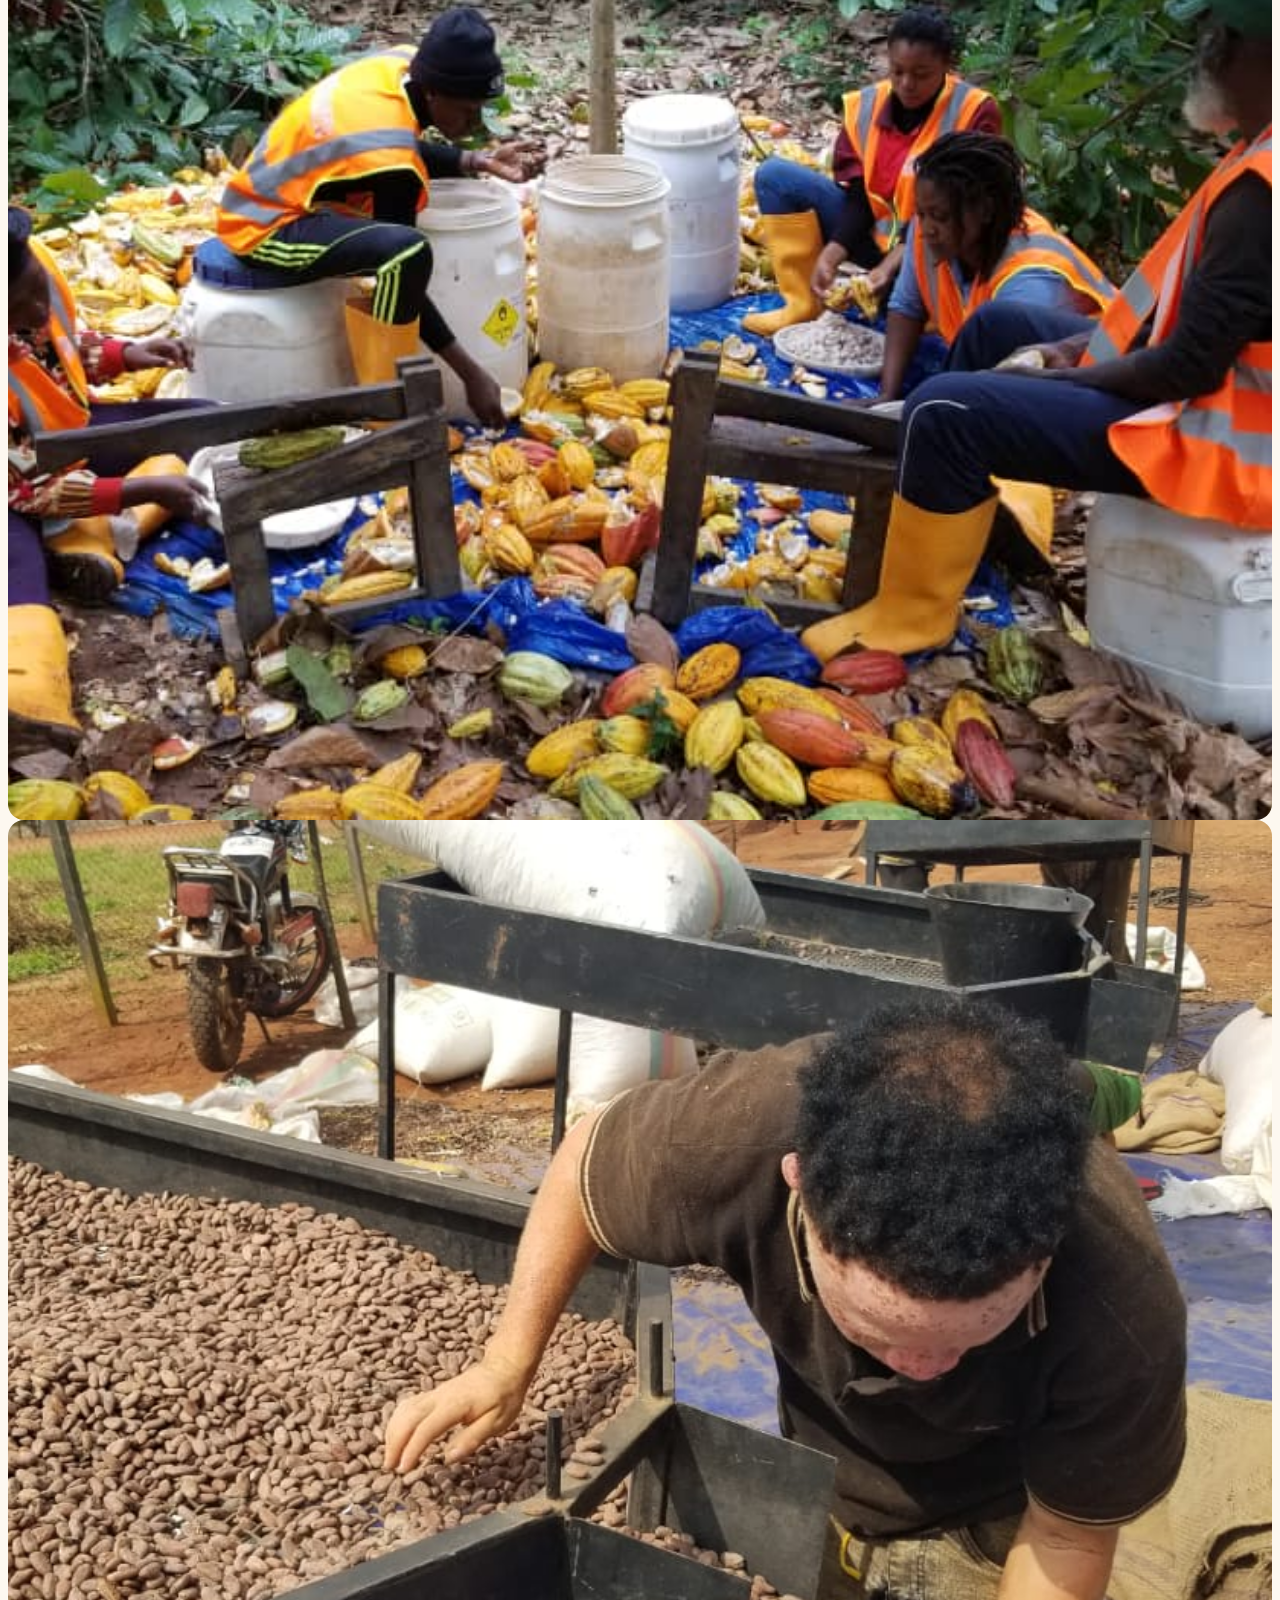
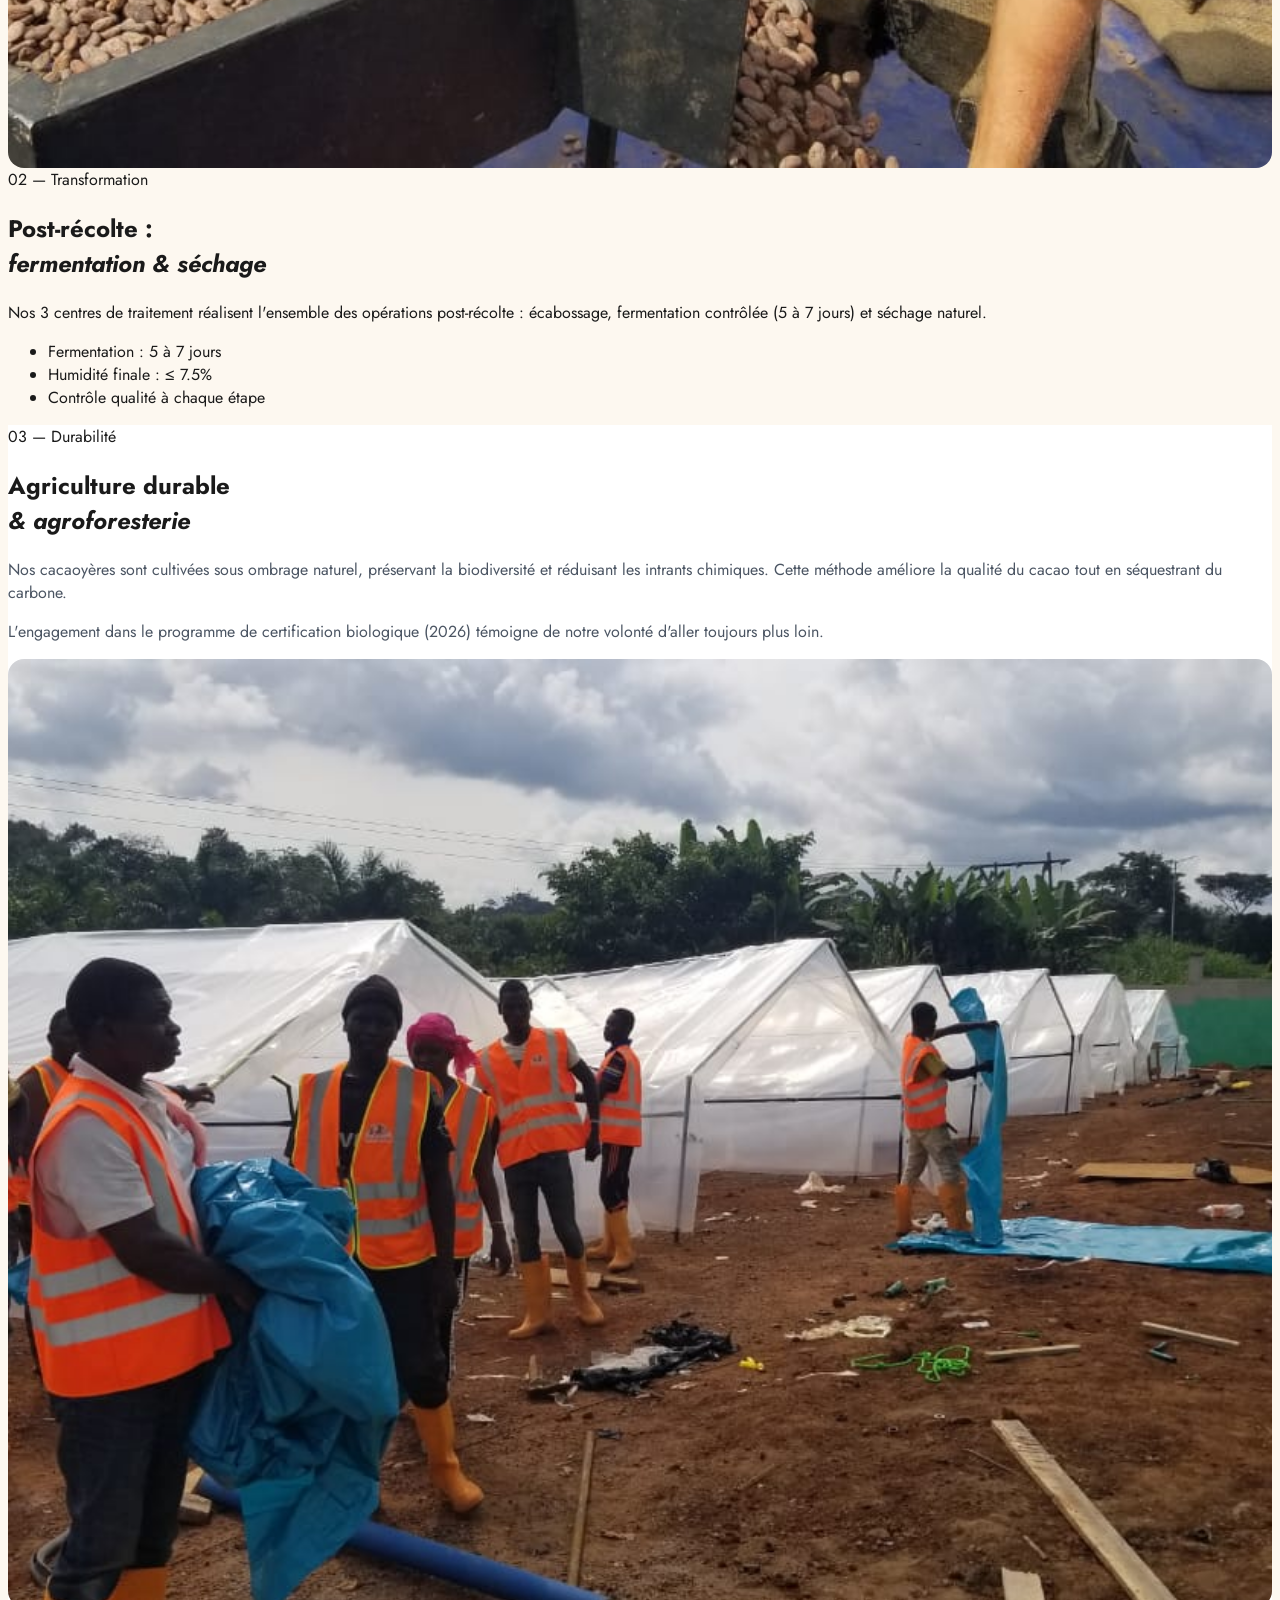
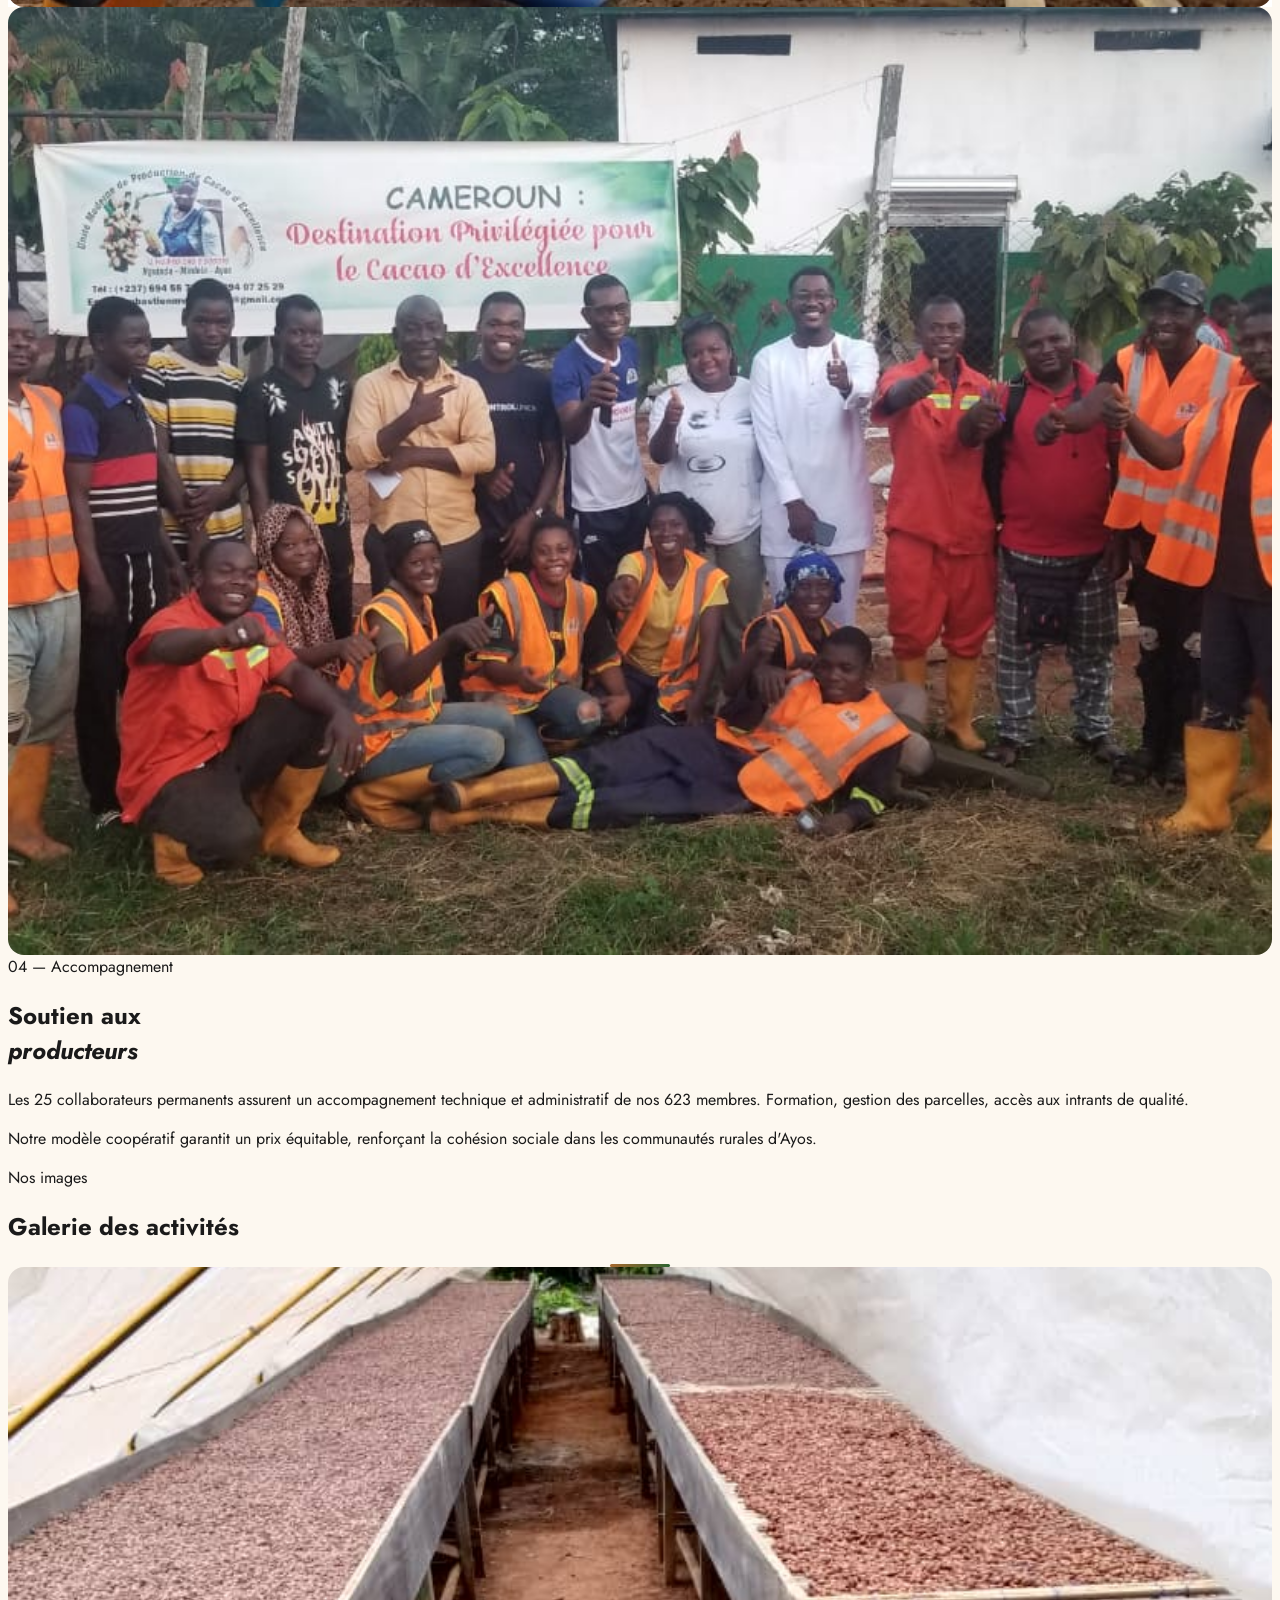
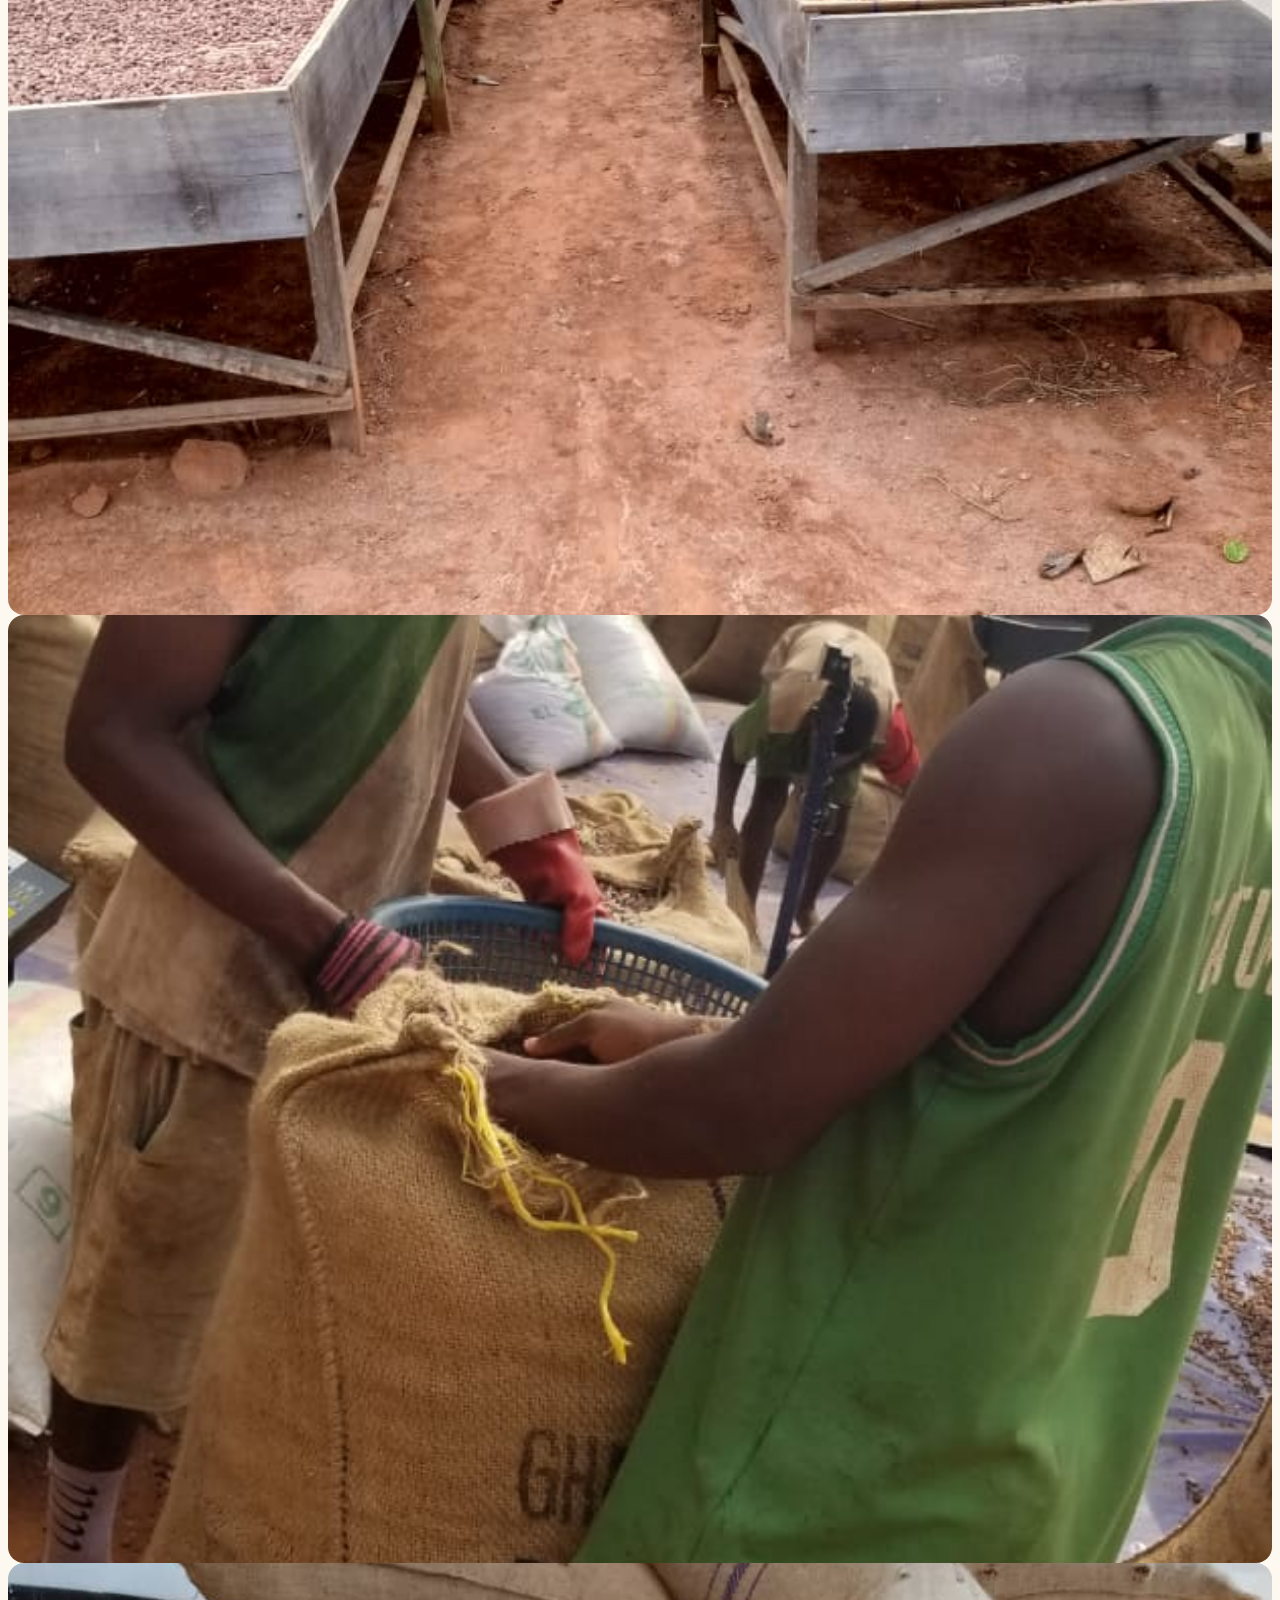
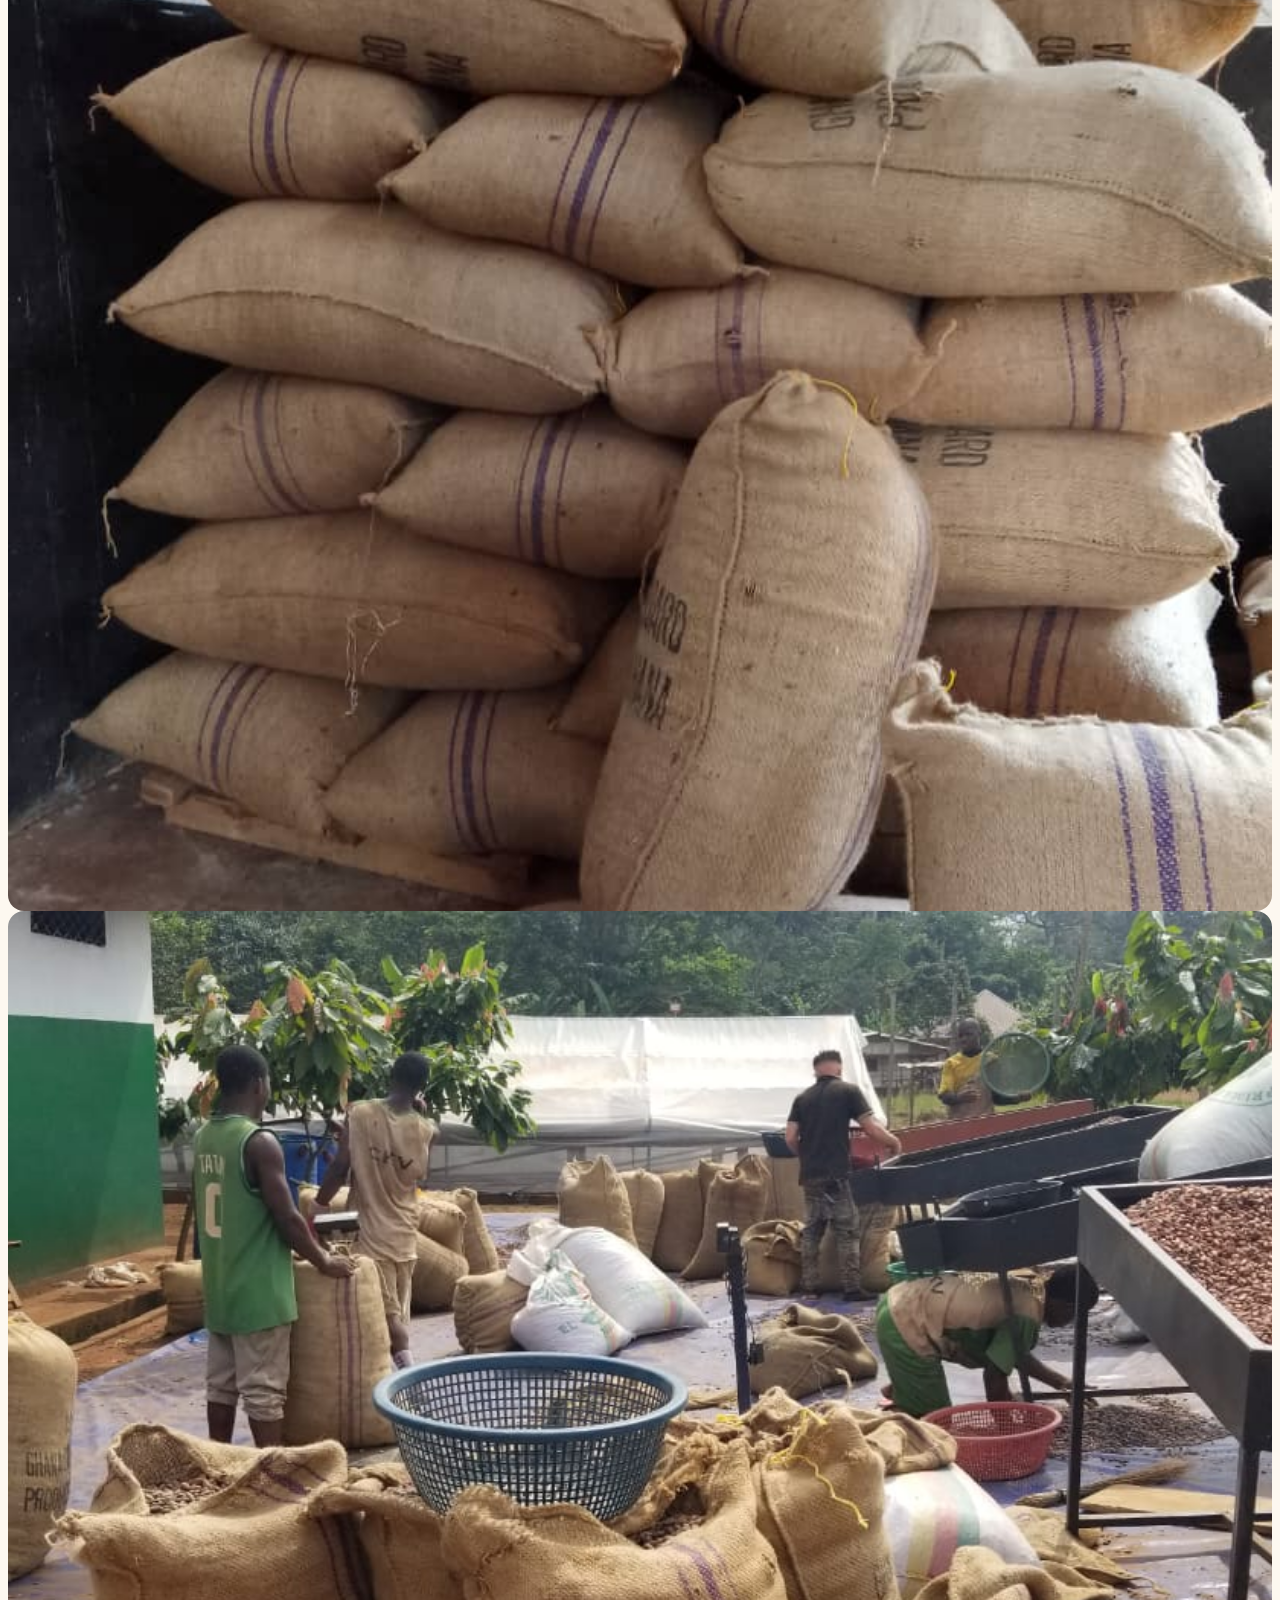
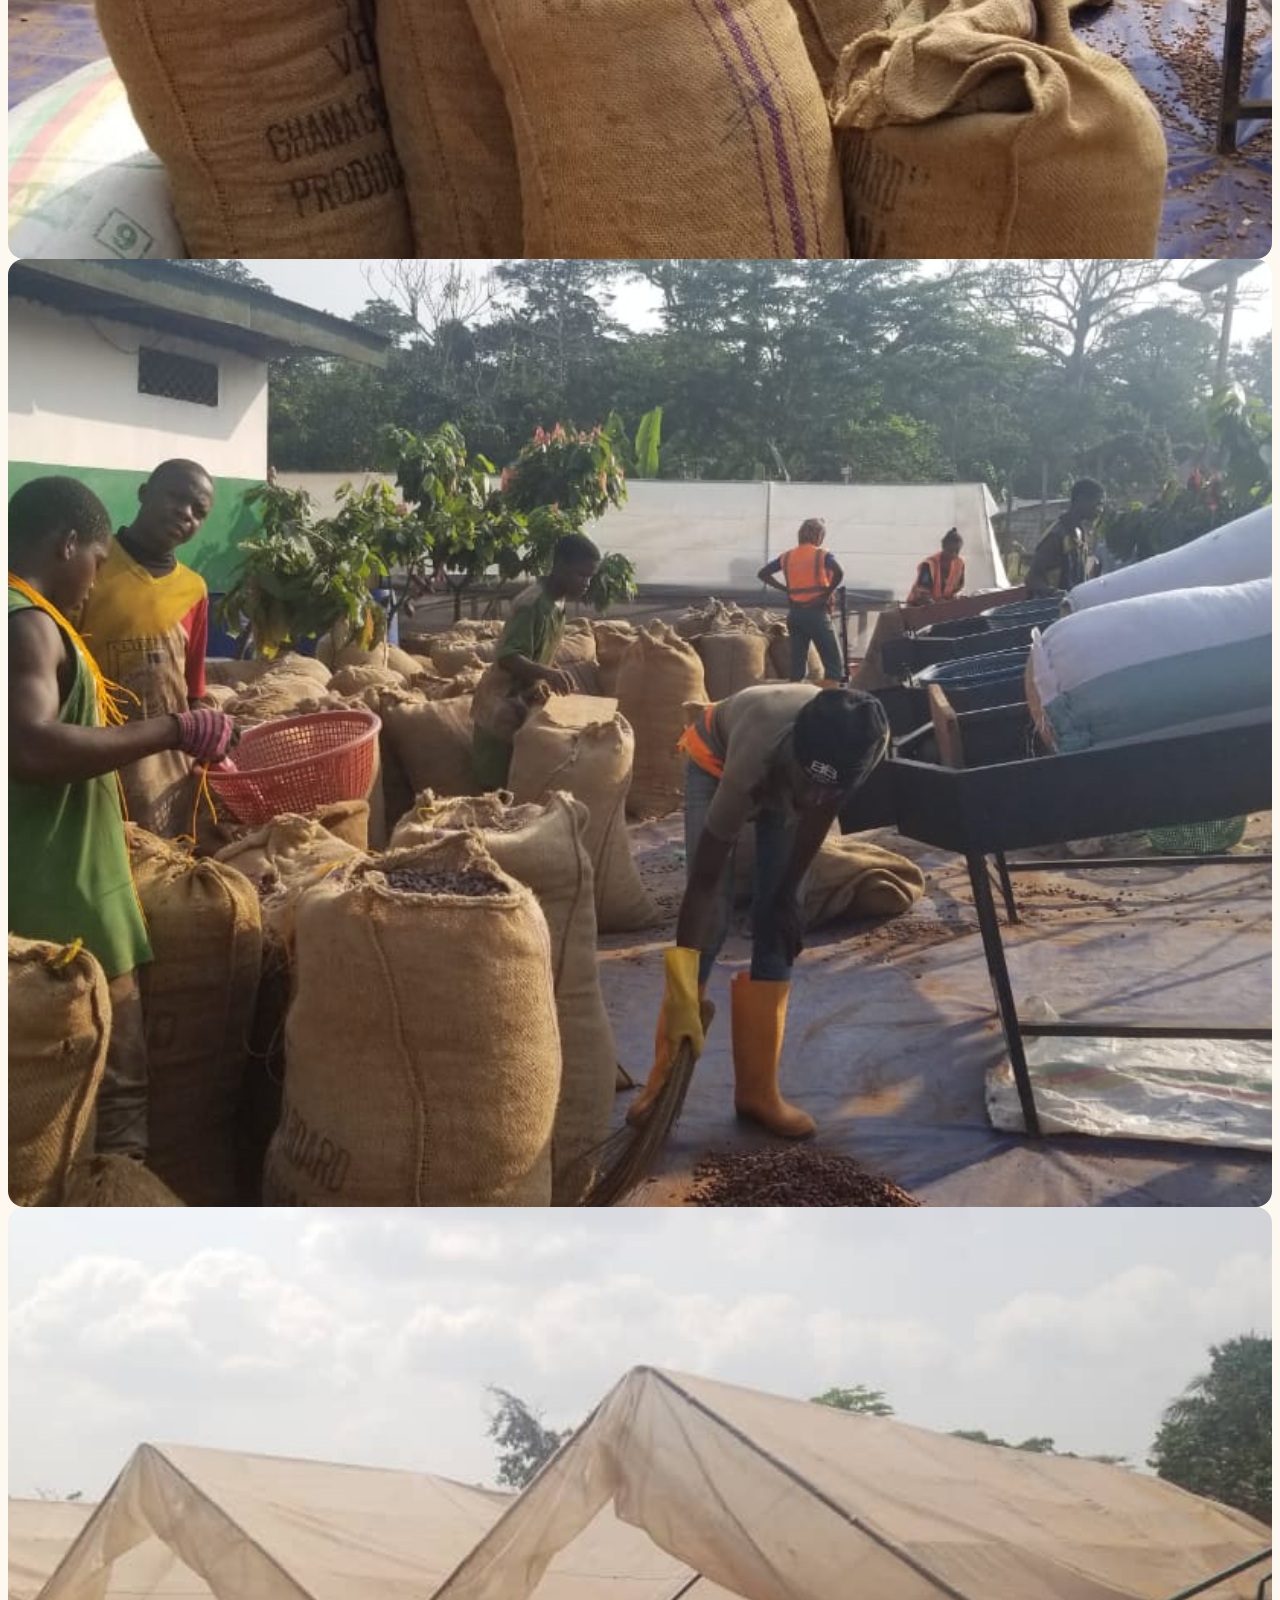
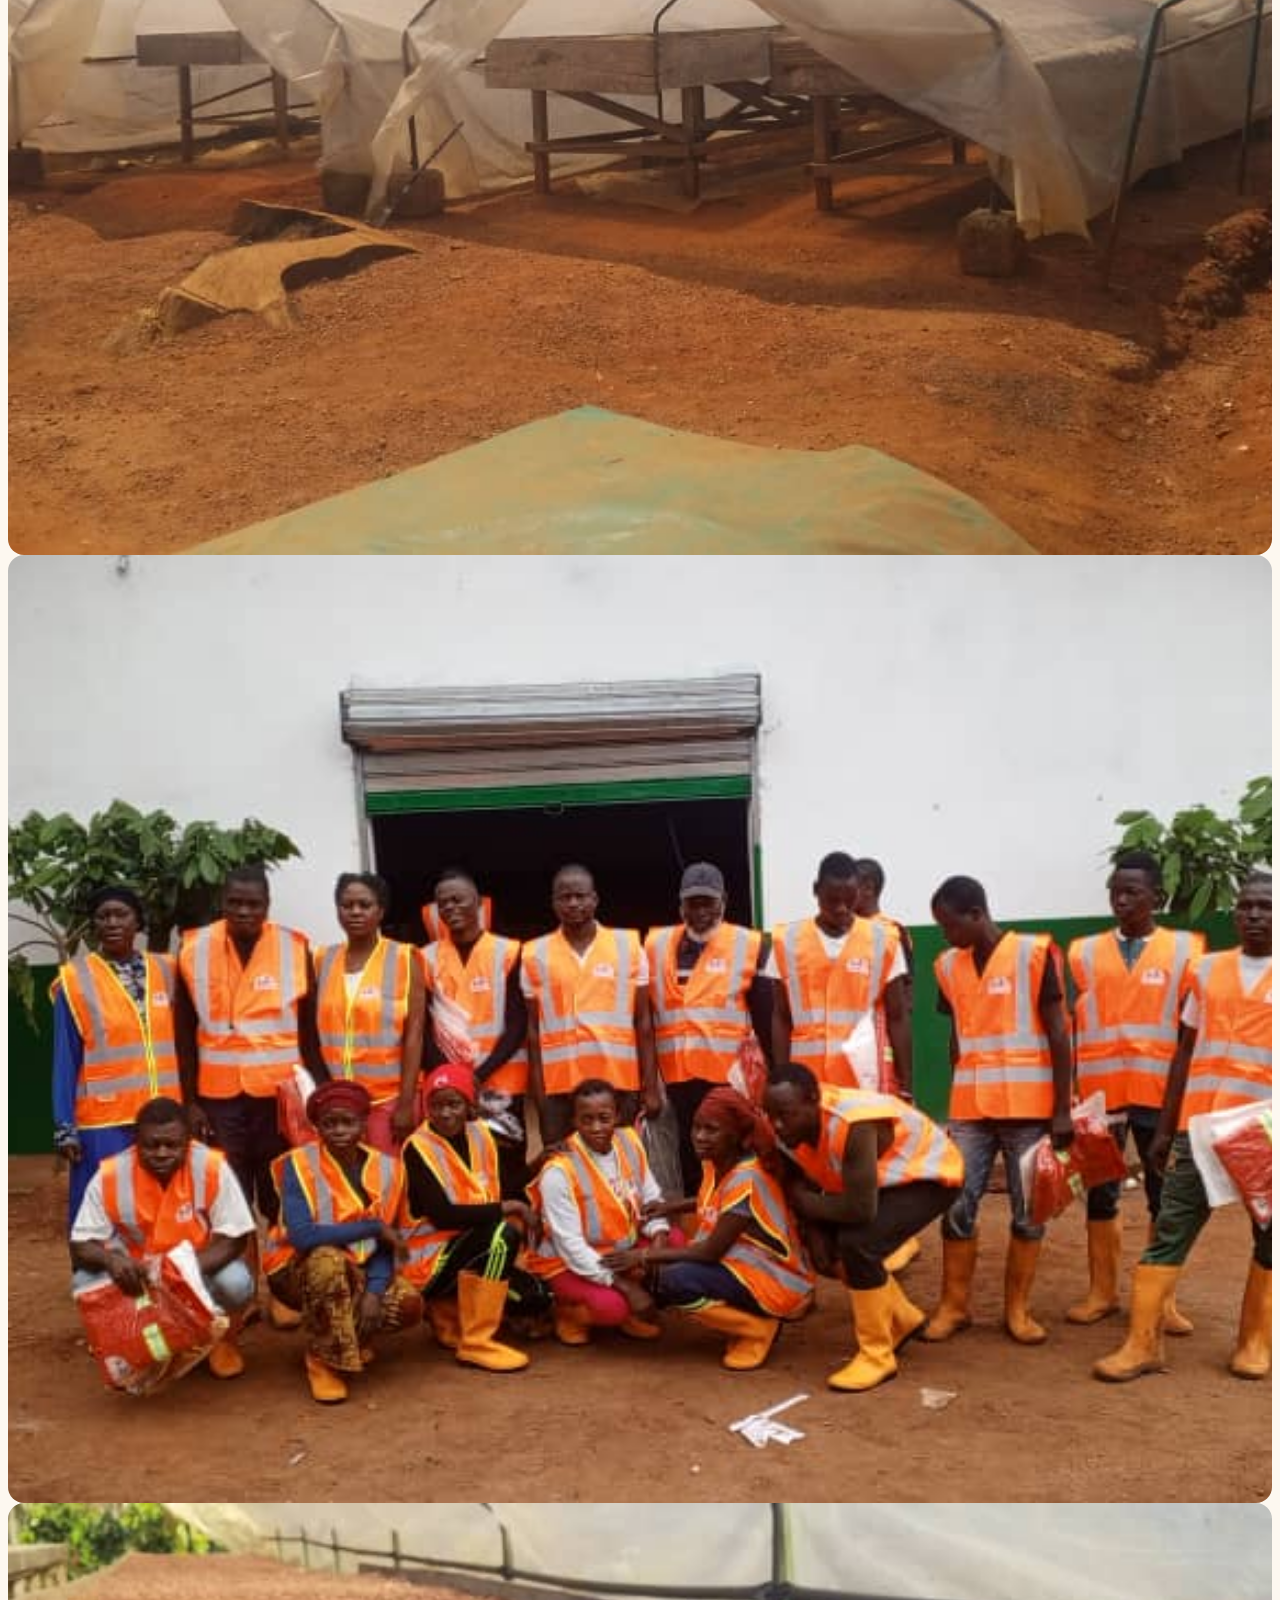
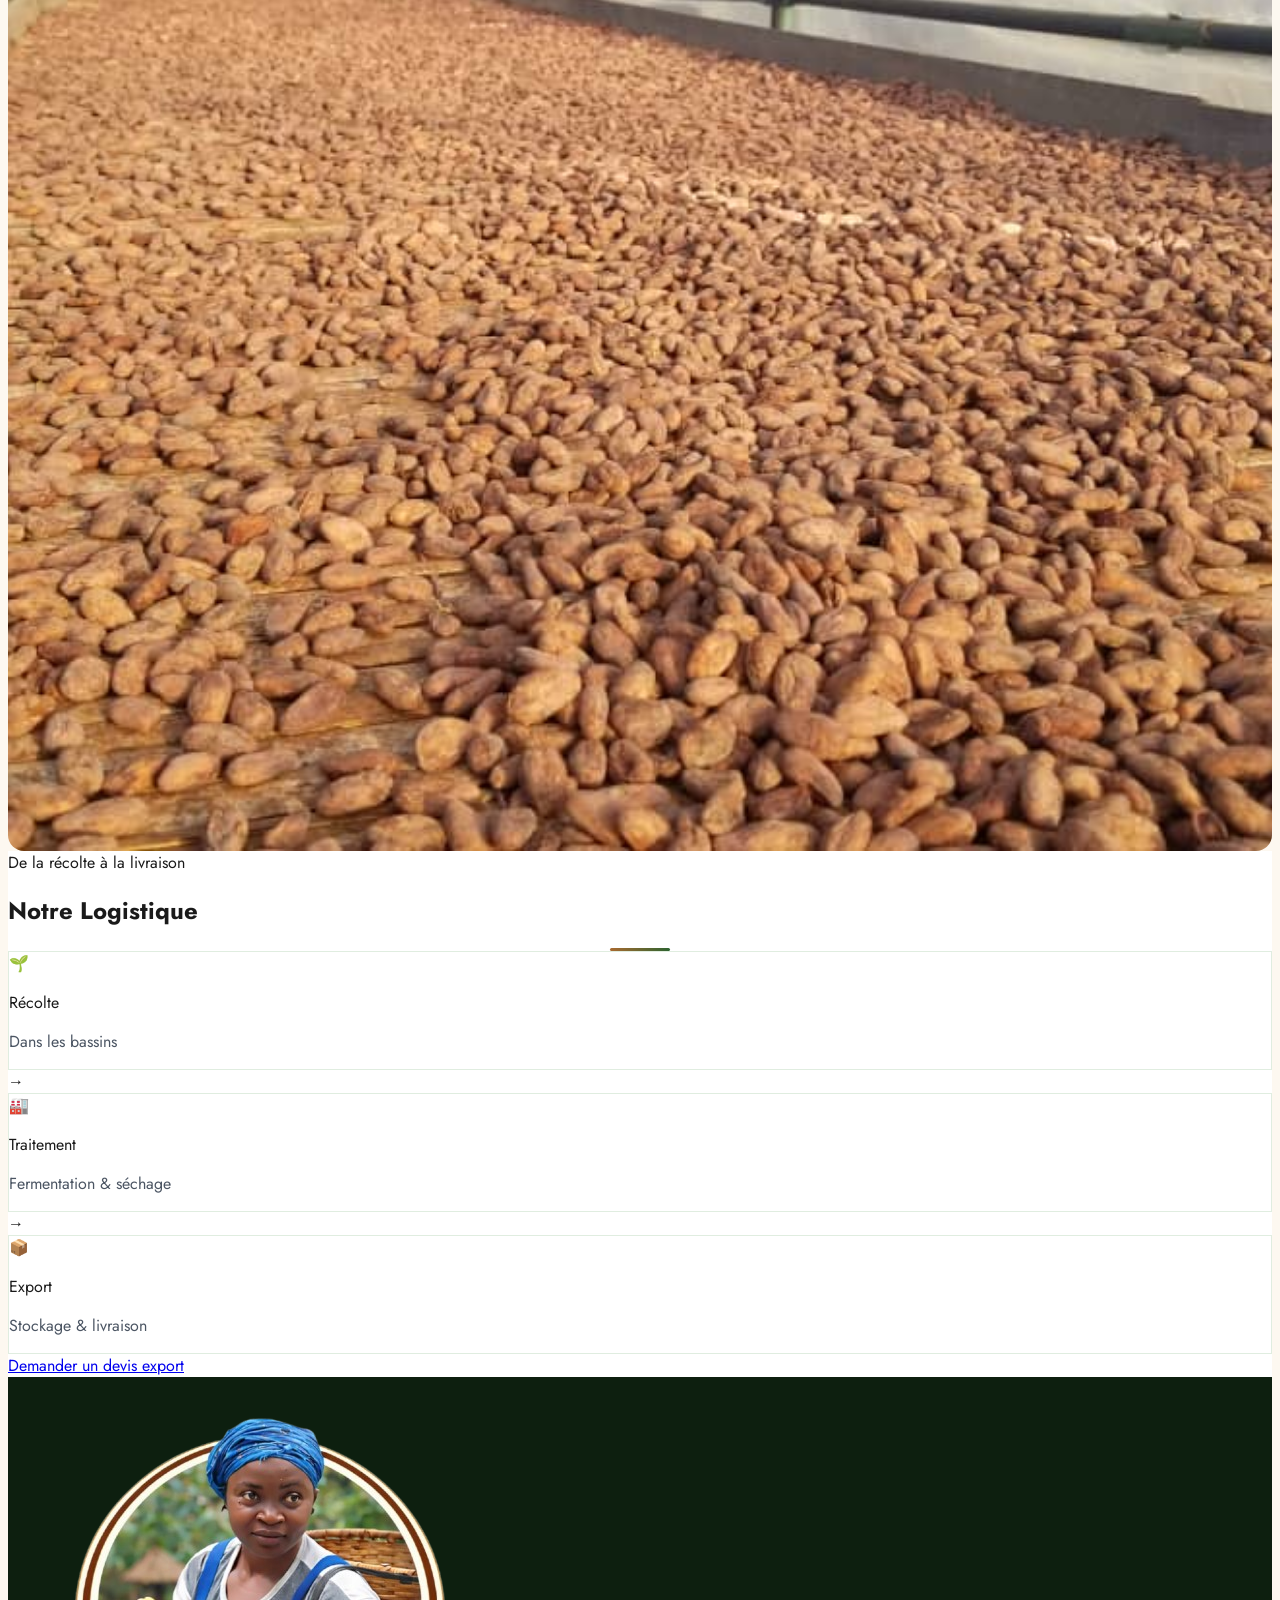
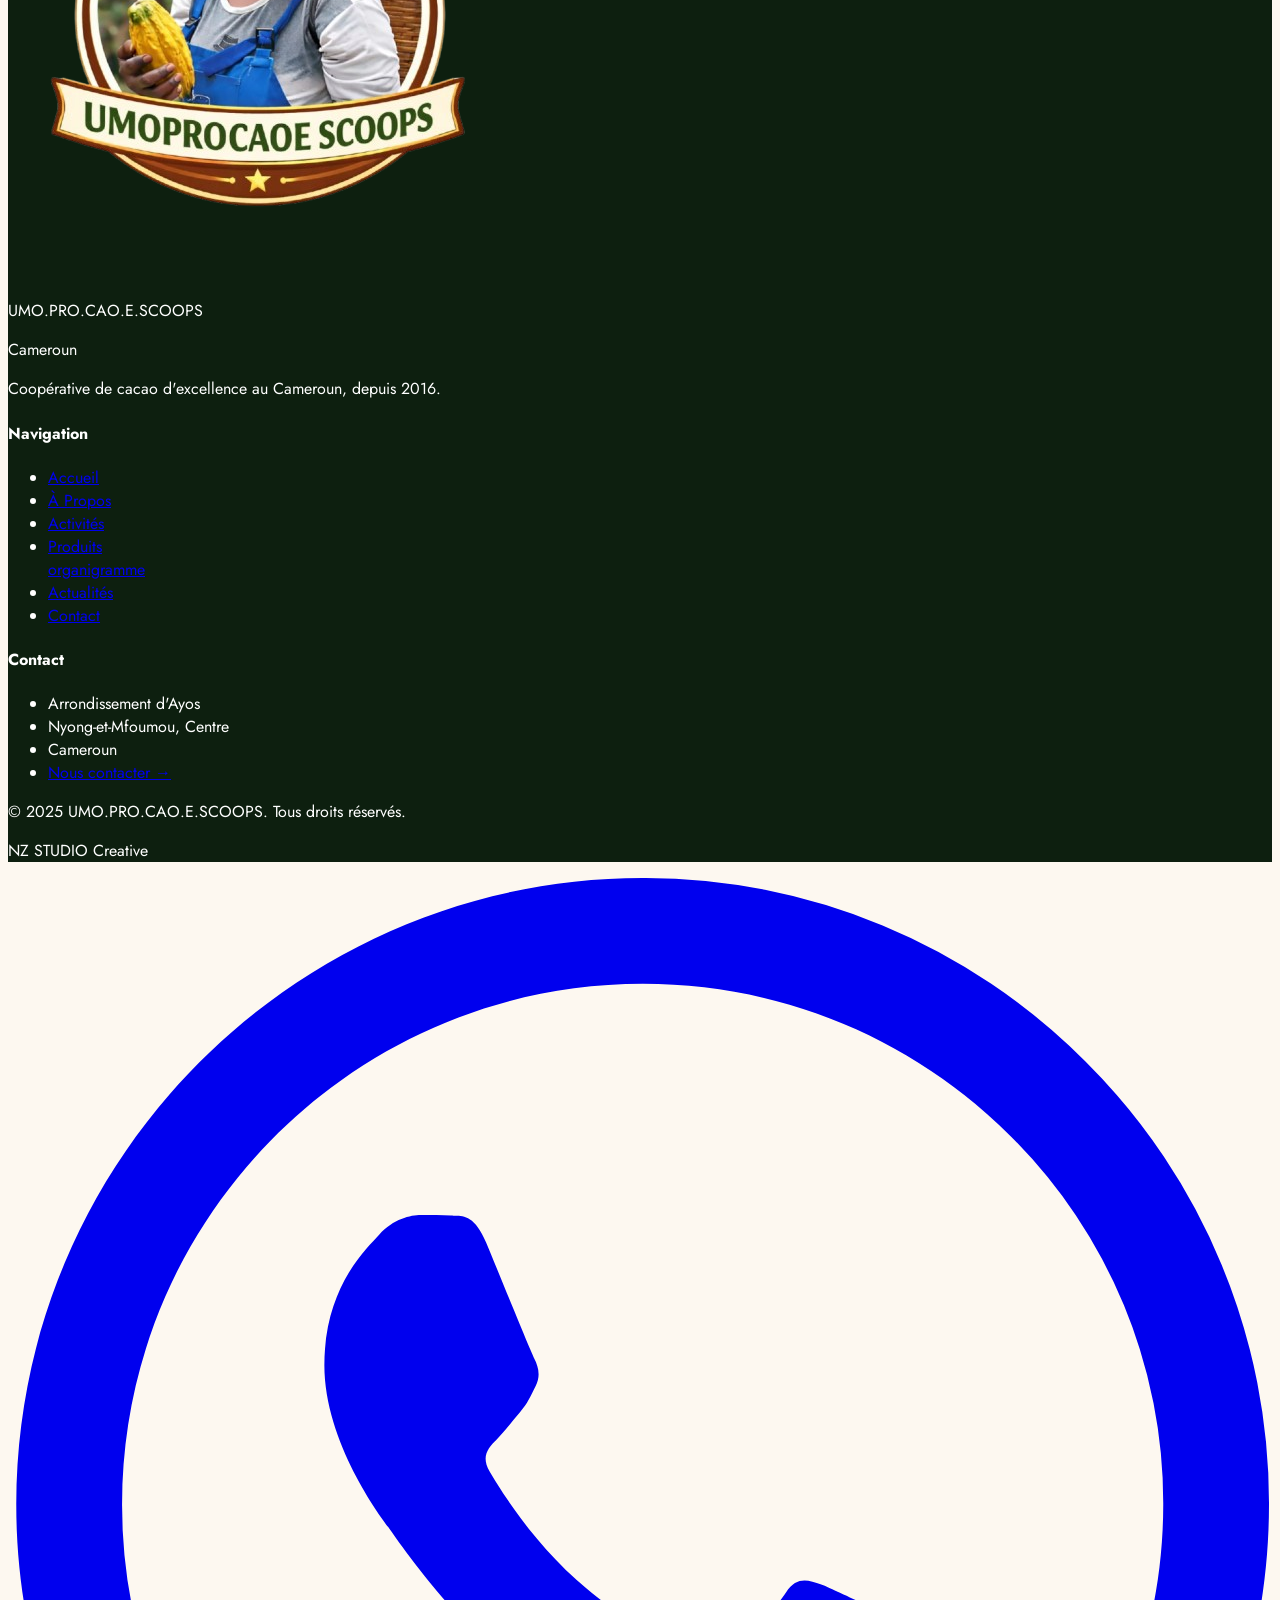
==== commit cbb00d10: "add:ajout d'image et corection d'erreur" ====
--- a/pages/activites.html
+++ b/pages/activites.html
@@ -3,27 +3,32 @@
 
 <head>
   
-  <meta charset="UTF-8" /><meta name="viewport" content="width=device-width, initial-scale=1.0" />
-   
+   <meta charset="UTF-8" />
+  
+  <meta name="viewport" content="width=device-width, initial-scale=1.0" />
+  
   <title>UMO.PRO.CAO.E.SCOOPS – Cacao d'Excellence du Cameroun</title>
   
-  <meta name="description" content="Coopérative de production et de commercialisation de cacao d'excellence au Cameroun. Qualité – Traçabilité – Durabilité." />
+  <meta name="description" content="Coopérative de production et de commercialisation de cacao d'excellence au Cameroun . Qualité – Traçabilité – Durabilité." />
   
   <meta name="keywords" content="cacao cameroun, cacao africain, coopérative cacao, export cacao, cacao bio, cacao grade 1" />
-
+  
   <meta property="article:author" content="UMO.PRO.CAO.E.SCOOPS">
-  
+
+  <meta name="author" content="UMO.PRO.CAO.E.SCOOPS">
+
   <meta property="og:title" content="UMO.PRO.CAO.E.SCOOPS – Cacao d'Excellence"/>
   
-  <meta property="og:description" content="Coopérative camerounaise d'excellence — cacao Grade 1,traçabilité certifiée et durabilité..." />
+  <meta property="og:description" content="Coopérative camerounaise d'excellence — cacao Grade 1.. traçabilité certifiée et durabilité..." />
   
   <meta property="og:image" content="https://ibb.co/XZwtCwBZ"/>
 
   <meta property="og:url" content="https://site-umo-cacao-test.vercel.app/" />
-  
-  <link rel="shortcut icon" href="./image_site_cacao/logo.jpg" type="image/x-icon">
-  
-    <script src="https://cdn.tailwindcss.com"></script>
+
+  
+  <link rel="shortcut icon" href="../image_site_cacao/logo.jpg" type="image/x-icon">
+  
+  <script src="https://cdn.tailwindcss.com"></script>
   
   <link href="https://fonts.googleapis.com/css2?family=Playfair+Display:ital,wght@0,400;0,700;0,900;1,400&family=Jost:wght@300;400;500;600&display=swap" rel="stylesheet" />
   
@@ -49,14 +54,20 @@
 
   <div id="lightbox"><span id="lightbox-close">✕</span><img id="lightbox-img" src="" alt="" /></div>
 
+  
   <nav id="navbar" class="fixed top-0 w-full z-50 transition-all duration-500 scrolled" style="background:var(--nav-bg)">
+  
     <div class="max-w-7xl mx-auto px-6 py-4 flex items-center justify-between">
+  
       <a href="../index.html" class="flex items-center gap-3">
+  
         <img src="../image_site_cacao/logo-removebg-preview.png" alt="Logo" class="w-14 h-14 object-contain"/>
+  
         <div class="hidden sm:block">
           <p class="font-display font-bold text-forest-800 text-sm leading-tight">UMO.PRO.CAO.E</p>
           <p class="text-xs text-cacao-600 tracking-widest uppercase">SCOOPS</p>
         </div>
+  
       </a>
       <ul class="hidden lg:flex items-center gap-6 text-sm font-medium"><li><a href="../index.html" class="nav-link text-forest-700 hover:text-forest-500 transition-colors">Accueil</a></li>
 <li><a href="apropos.html" class="nav-link text-forest-700 hover:text-forest-500 transition-colors">À Propos</a></li>
@@ -67,23 +78,40 @@
 <li><a href="contact.html" class="nav-link text-forest-700 hover:text-forest-500 transition-colors">Contact</a></li>
 </ul>
       <div class="flex items-center gap-3">
+
         <div class="flex items-center gap-1.5"><span id="dark-icon" class="text-base">🌙</span><button id="dark-toggle" aria-label="Mode sombre"></button></div>
+        
         <a href="contact.html" class="hidden lg:block bg-forest-600 text-white px-5 py-2 rounded-full text-sm font-medium hover:bg-forest-700 transition-colors">Devenir Partenaire</a>
+        
         <button id="menu-toggle" class="lg:hidden flex flex-col gap-1.5 p-2">
+          
           <span class="block w-6 h-0.5 bg-forest-800 transition-all" id="bar1"></span>
+          
           <span class="block w-6 h-0.5 bg-forest-800 transition-all" id="bar2"></span>
+          
           <span class="block w-6 h-0.5 bg-forest-800 transition-all" id="bar3"></span>
+        
         </button>
-      </div>
+      
+      </div>
+    
     </div>
     <div id="mobile-menu" class="lg:hidden hidden backdrop-blur border-t border-forest-100" style="background:var(--nav-bg)">
+
       <div class="px-6 py-4 flex flex-col gap-4"><a href="../index.html" class="text-forest-700 font-medium py-1">Accueil</a>
+
 <a href="apropos.html" class="text-forest-700 font-medium py-1">À Propos</a>
+
 <a href="activites.html" class="text-forest-600 font-semibold py-1">Activités</a>
+
 <a href="produits.html" class="text-forest-700 font-medium py-1">Produits</a>
+
 <a href="durabilite.html" class="text-forest-700 font-medium py-1">Durabilité</a>
+
 <a href="actualites.html" class="text-forest-700 font-medium py-1">Actualités</a>
+
 <a href="contact.html" class="text-forest-700 font-medium py-1">Contact</a>
+
 <a href="contact.html" class="bg-forest-600 text-white px-5 py-2.5 rounded-full text-sm font-medium text-center">Devenir Partenaire</a></div>
     </div>
   </nav>
@@ -105,7 +133,7 @@
         </div>
         <div class="reveal-right">
           <div class="gallery-img rounded-2xl" data-lightbox="../image_site_cacao/champ.jpg">
-            <img src="../image_site_cacao/champ.jpg" alt="Champ de cacao Ayos" class="w-full h-80 object-cover"/>
+            <img src="../image_site_cacao/champ_cacao.jpeg" alt="Champ de cacao Ayos" class="w-full h-80 object-cover"/>
             <div class="gallery-overlay"><span class="text-white text-sm">Plantation d'Ayos, Cameroun</span></div>
           </div>
         </div>
@@ -262,7 +290,12 @@
       </div>
     </div>
   </footer>
-  <a href="https://wa.me/237000000000" target="_blank" class="fixed bottom-6 right-6 z-50 bg-green-500 hover:bg-green-600 text-white w-14 h-14 rounded-full flex items-center justify-center shadow-xl transition-all hover:scale-110"><svg class="w-7 h-7" fill="currentColor" viewBox="0 0 24 24"><path d="M17.472 14.382c-.297-.149-1.758-.867-2.03-.967-.273-.099-.471-.148-.67.15-.197.297-.767.966-.94 1.164-.173.199-.347.223-.644.075-.297-.15-1.255-.463-2.39-1.475-.883-.788-1.48-1.761-1.653-2.059-.173-.297-.018-.458.13-.606.134-.133.298-.347.446-.52.149-.174.198-.298.298-.497.099-.198.05-.371-.025-.52-.075-.149-.669-1.612-.916-2.207-.242-.579-.487-.5-.669-.51-.173-.008-.371-.01-.57-.01-.198 0-.52.074-.792.372-.272.297-1.04 1.016-1.04 2.479 0 1.462 1.065 2.875 1.213 3.074.149.198 2.096 3.2 5.077 4.487.709.306 1.262.489 1.694.625.712.227 1.36.195 1.871.118.571-.085 1.758-.719 2.006-1.413.248-.694.248-1.289.173-1.413-.074-.124-.272-.198-.57-.347m-5.421 7.403h-.004a9.87 9.87 0 01-5.031-1.378l-.361-.214-3.741.982.998-3.648-.235-.374a9.86 9.86 0 01-1.51-5.26c.001-5.45 4.436-9.884 9.888-9.884 2.64 0 5.122 1.03 6.988 2.898a9.825 9.825 0 012.893 6.994c-.003 5.45-4.437 9.884-9.885 9.884m8.413-18.297A11.815 11.815 0 0012.05 0C5.495 0 .16 5.335.157 11.892c0 2.096.547 4.142 1.588 5.945L.057 24l6.305-1.654a11.882 11.882 0 005.683 1.448h.005c6.554 0 11.89-5.335 11.893-11.893a11.821 11.821 0 00-3.48-8.413z"/></svg></a>
+  <a href="https://wa.me/237694633010" target="_blank" class="fixed bottom-6 right-6 z-50 bg-green-500 hover:bg-green-600 text-white w-14 h-14 rounded-full flex items-center justify-center shadow-xl transition-all hover:scale-110">
+    <svg class="w-7 h-7" fill="currentColor" viewBox="0 0 24 24">
+      <path d="M17.472 14.382c-.297-.149-1.758-.867-2.03-.967-.273-.099-.471-.148-.67.15-.197.297-.767.966-.94 1.164-.173.199-.347.223-.644.075-.297-.15-1.255-.463-2.39-1.475-.883-.788-1.48-1.761-1.653-2.059-.173-.297-.018-.458.13-.606.134-.133.298-.347.446-.52.149-.174.198-.298.298-.497.099-.198.05-.371-.025-.52-.075-.149-.669-1.612-.916-2.207-.242-.579-.487-.5-.669-.51-.173-.008-.371-.01-.57-.01-.198 0-.52.074-.792.372-.272.297-1.04 1.016-1.04 2.479 0 1.462 1.065 2.875 1.213 3.074.149.198 2.096 3.2 5.077 4.487.709.306 1.262.489 1.694.625.712.227 1.36.195 1.871.118.571-.085 1.758-.719 2.006-1.413.248-.694.248-1.289.173-1.413-.074-.124-.272-.198-.57-.347m-5.421 7.403h-.004a9.87 9.87 0 01-5.031-1.378l-.361-.214-3.741.982.998-3.648-.235-.374a9.86 9.86 0 01-1.51-5.26c.001-5.45 4.436-9.884 9.888-9.884 2.64 0 5.122 1.03 6.988 2.898a9.825 9.825 0 012.893 6.994c-.003 5.45-4.437 9.884-9.885 9.884m8.413-18.297A11.815 11.815 0 0012.05 0C5.495 0 .16 5.335.157 11.892c0 2.096.547 4.142 1.588 5.945L.057 24l6.305-1.654a11.882 11.882 0 005.683 1.448h.005c6.554 0 11.89-5.335 11.893-11.893a11.821 11.821 0 00-3.48-8.413z"/>
+    </svg>
+  </a>
   <button id="back-top" aria-label="Retour en haut">↑</button>
   <script src="../js/main.js"></script>
-</body></html>+</body>
+</html>
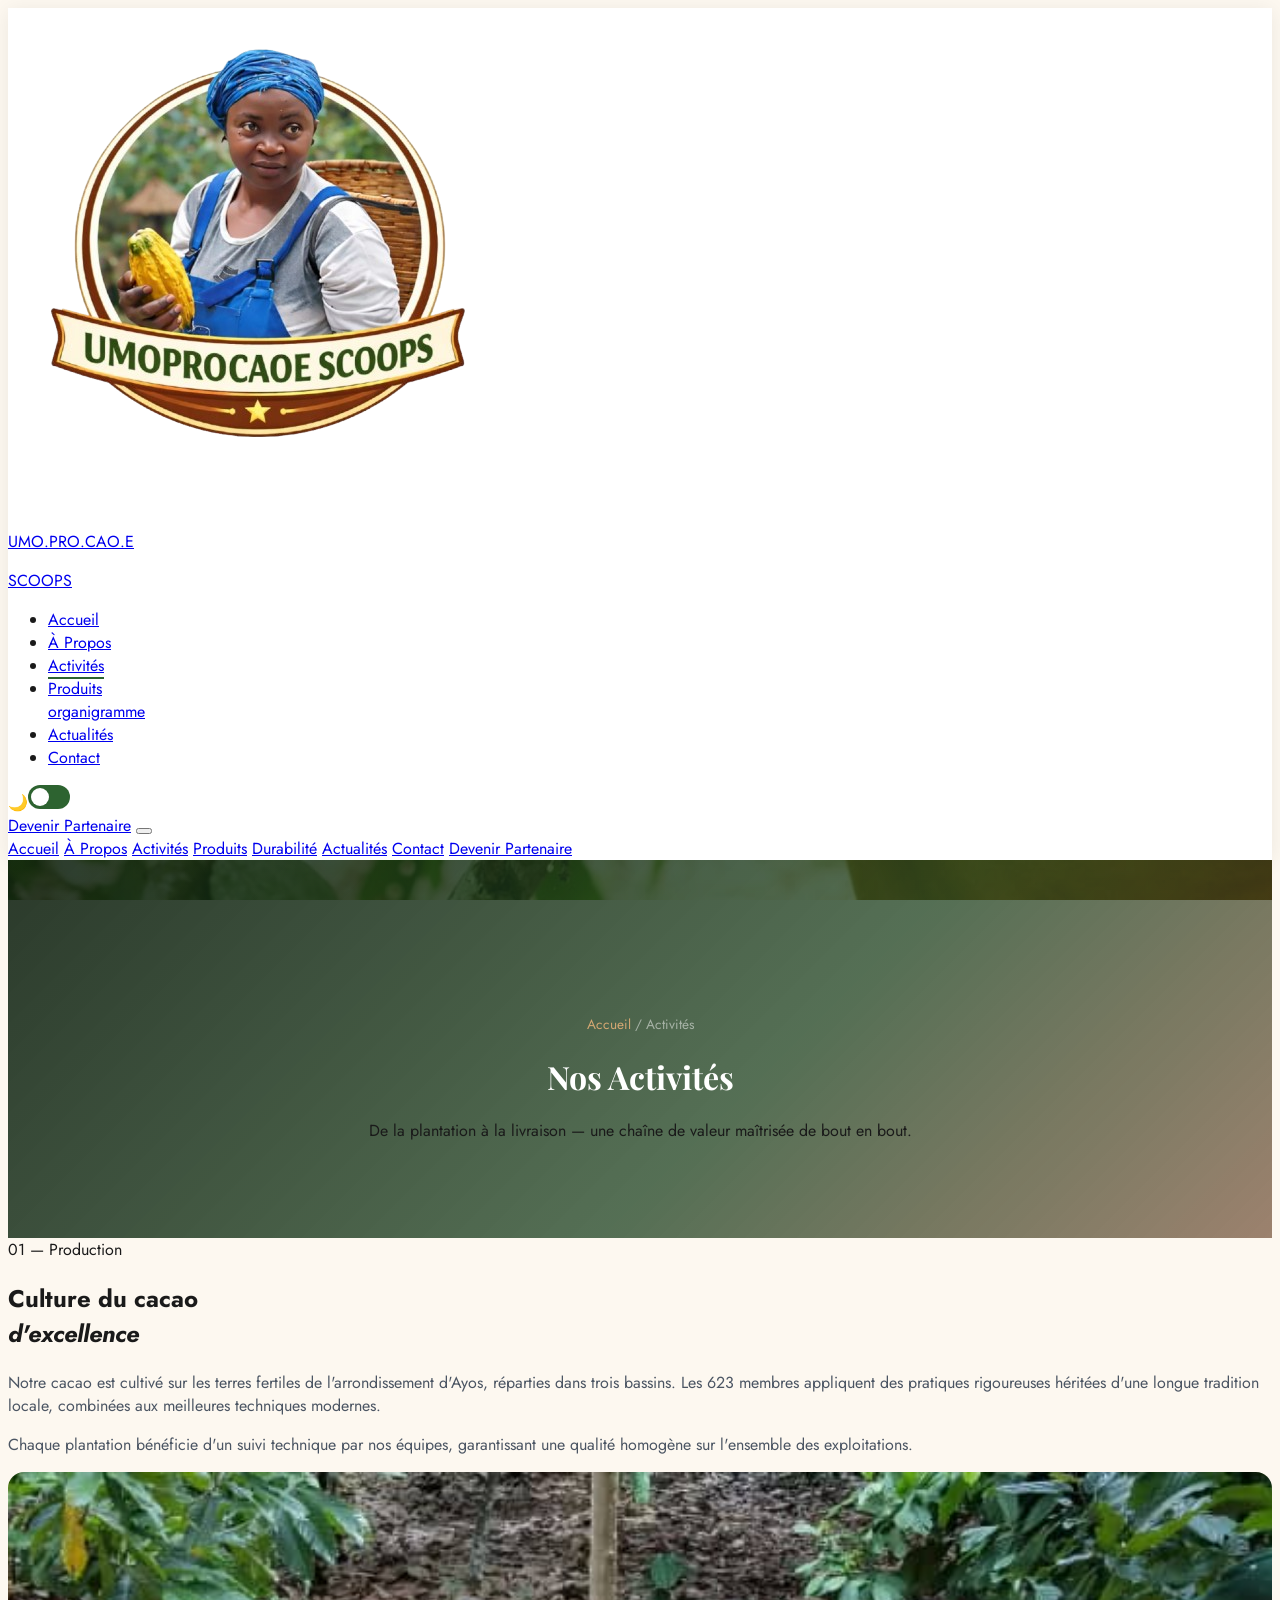
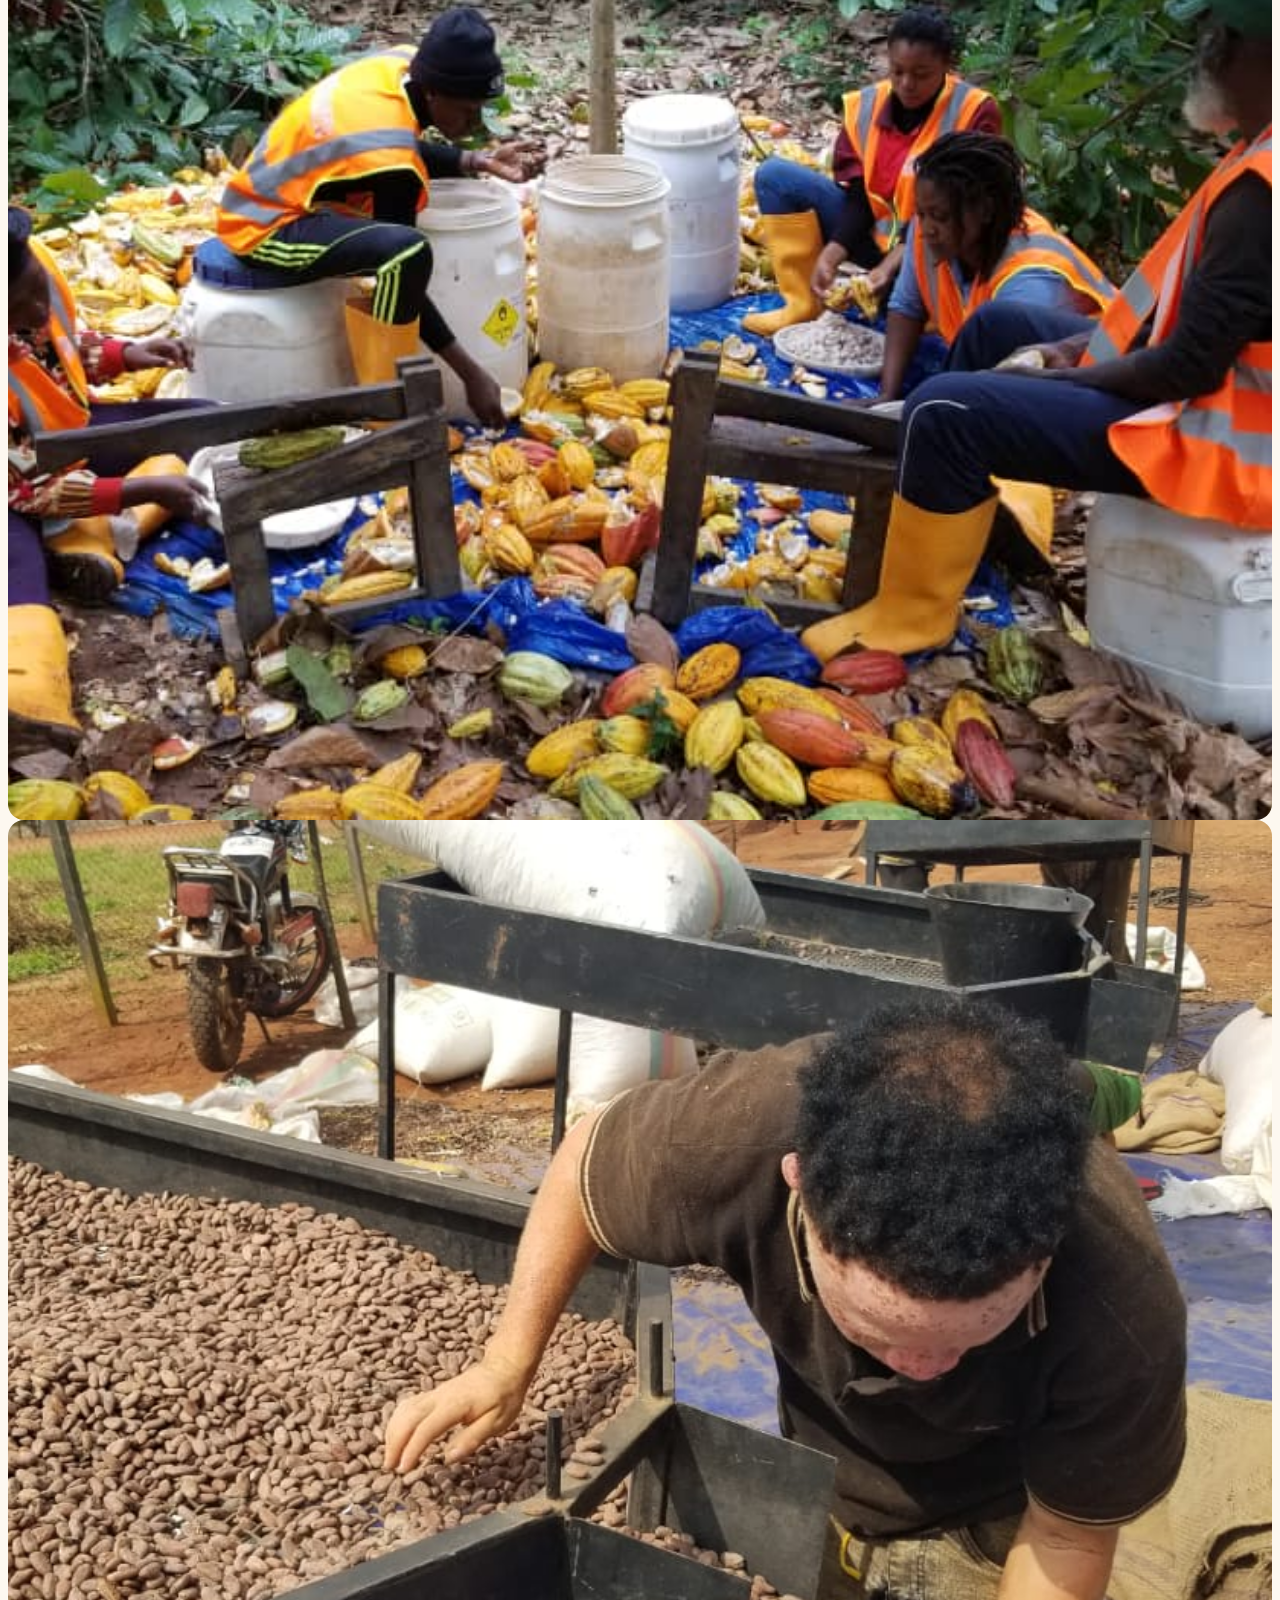
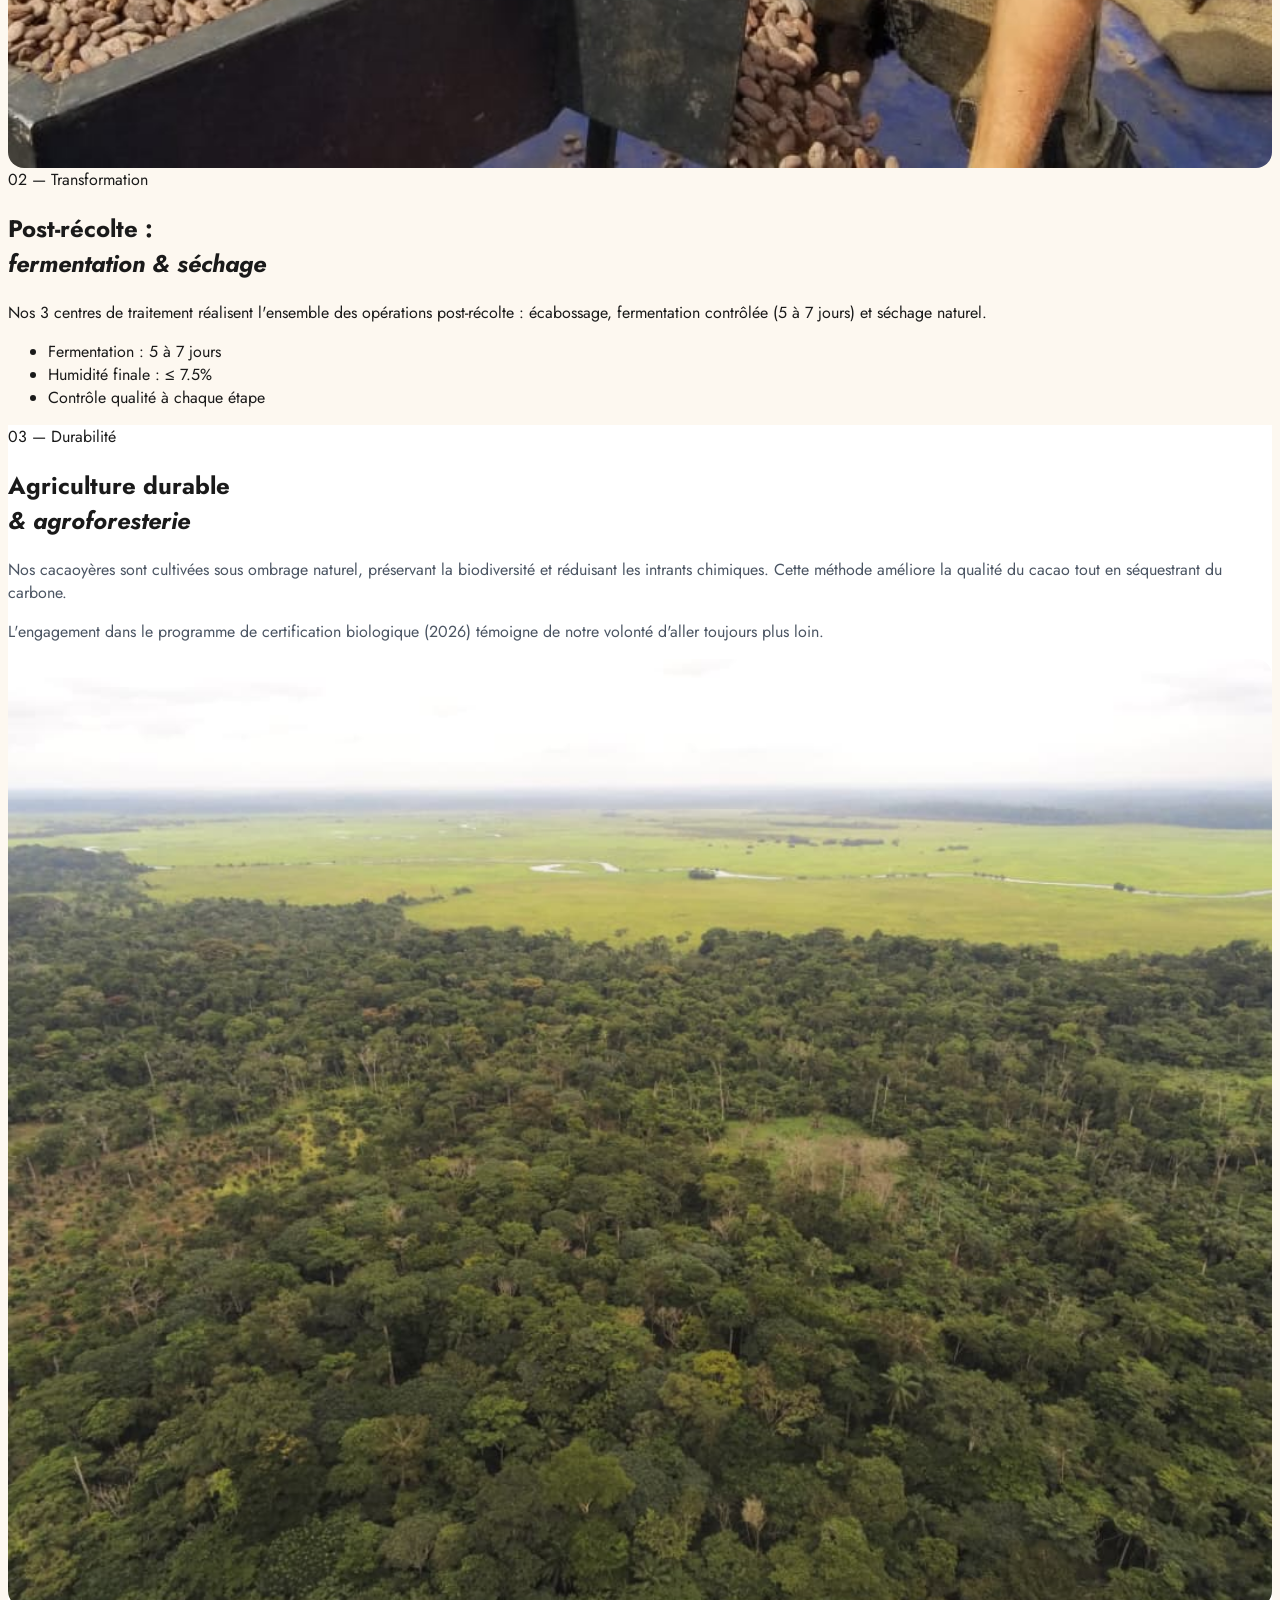
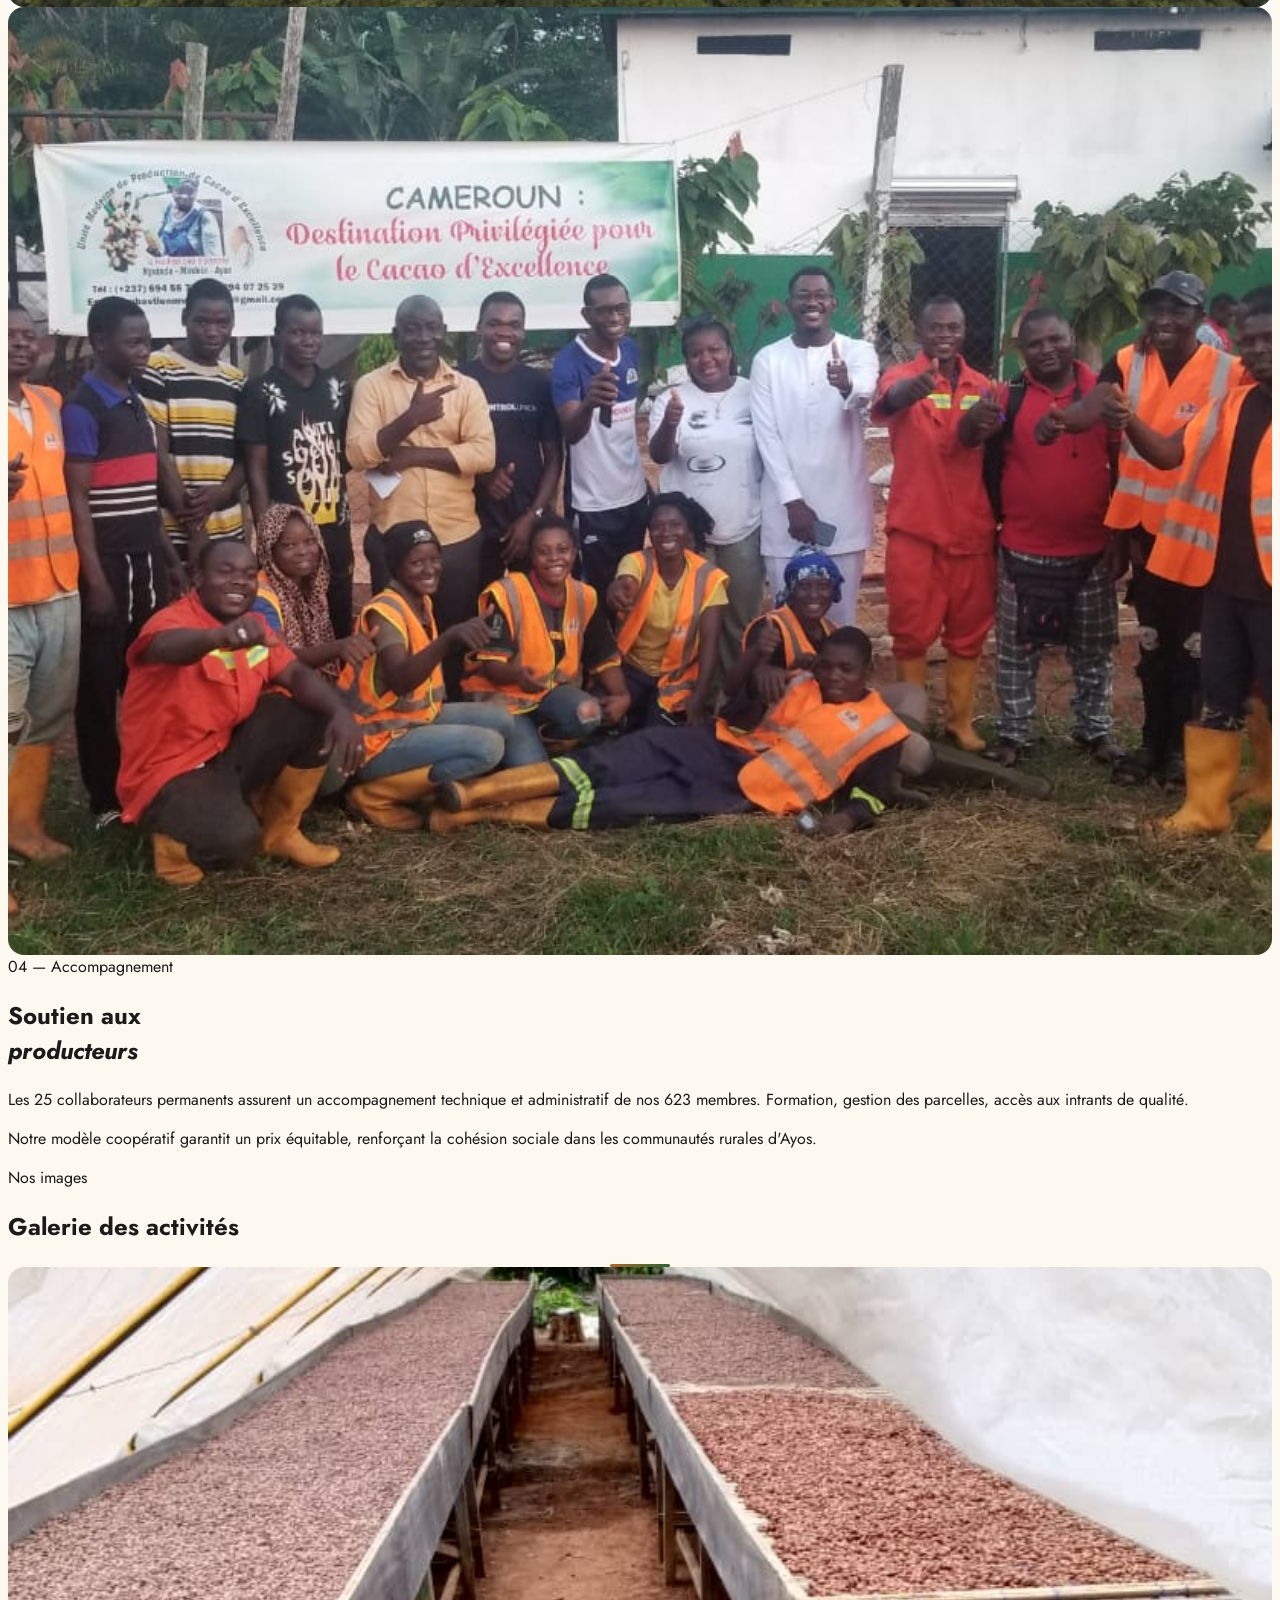
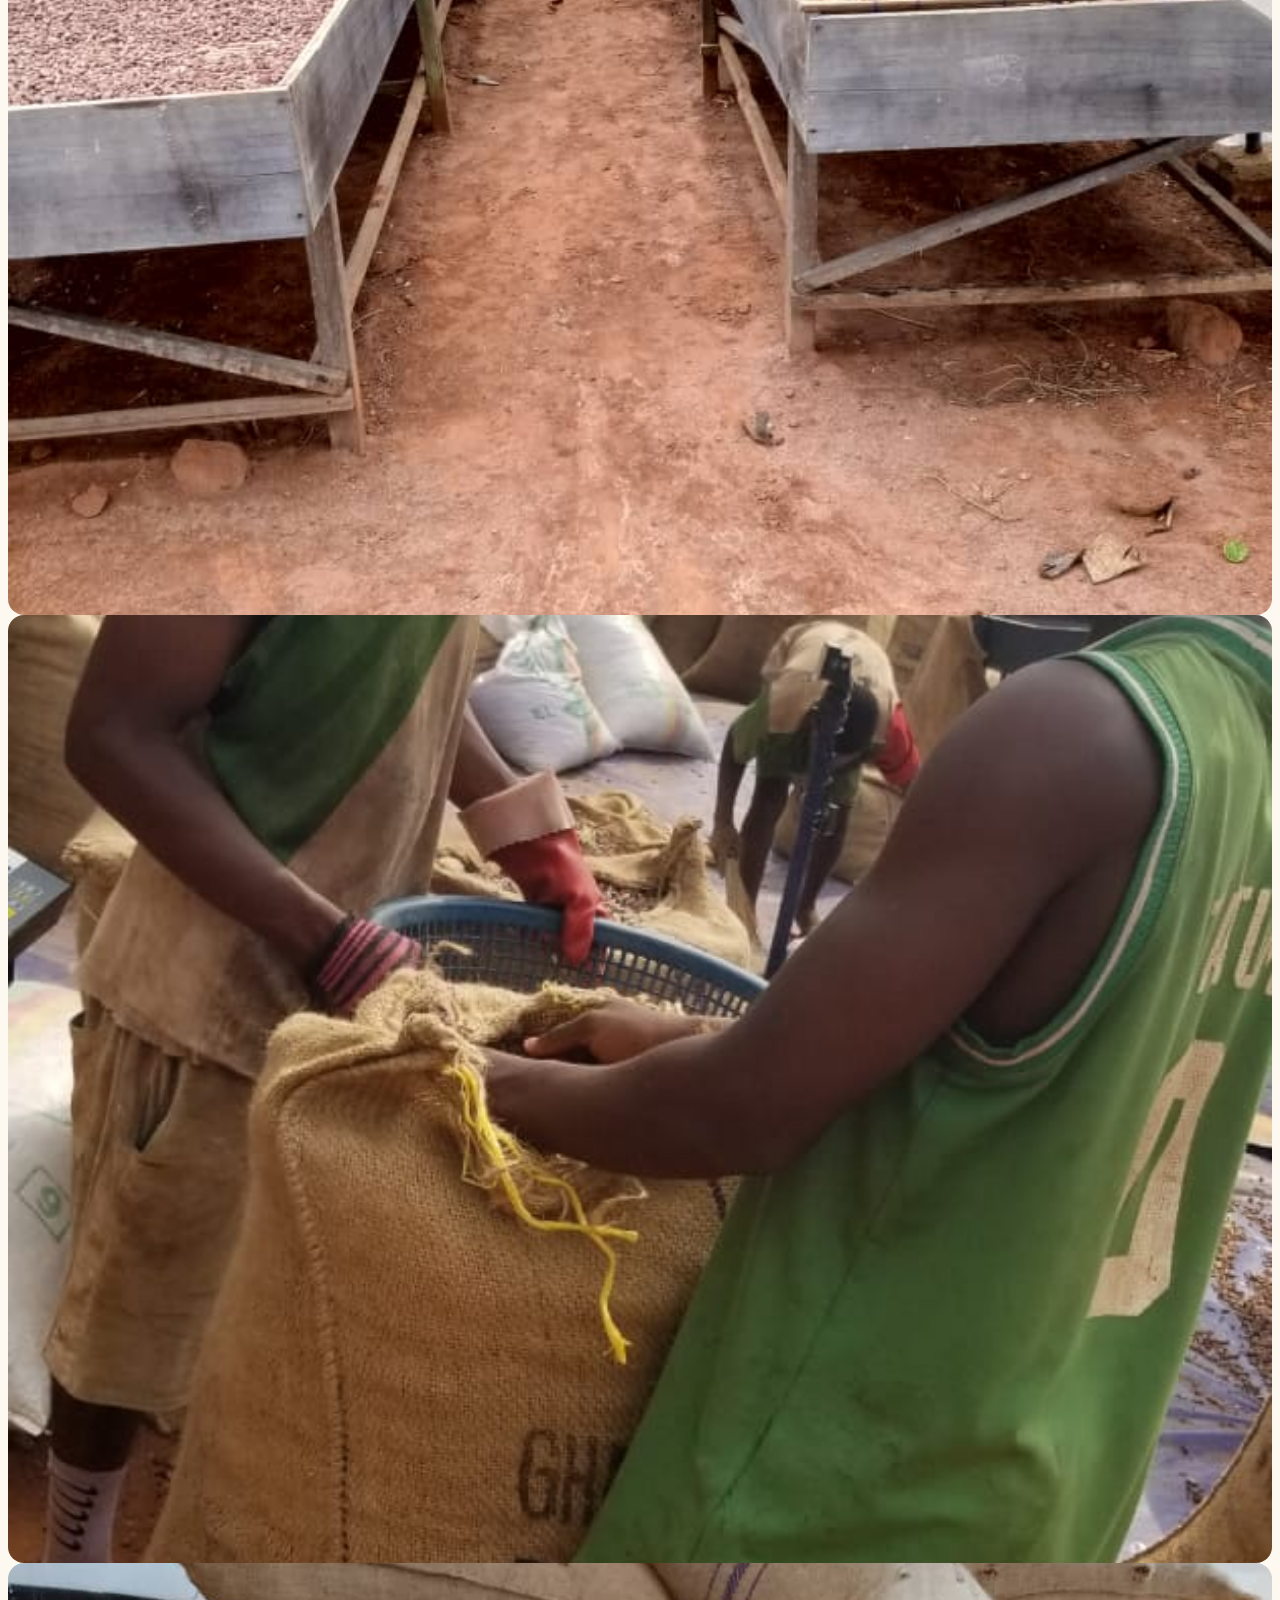
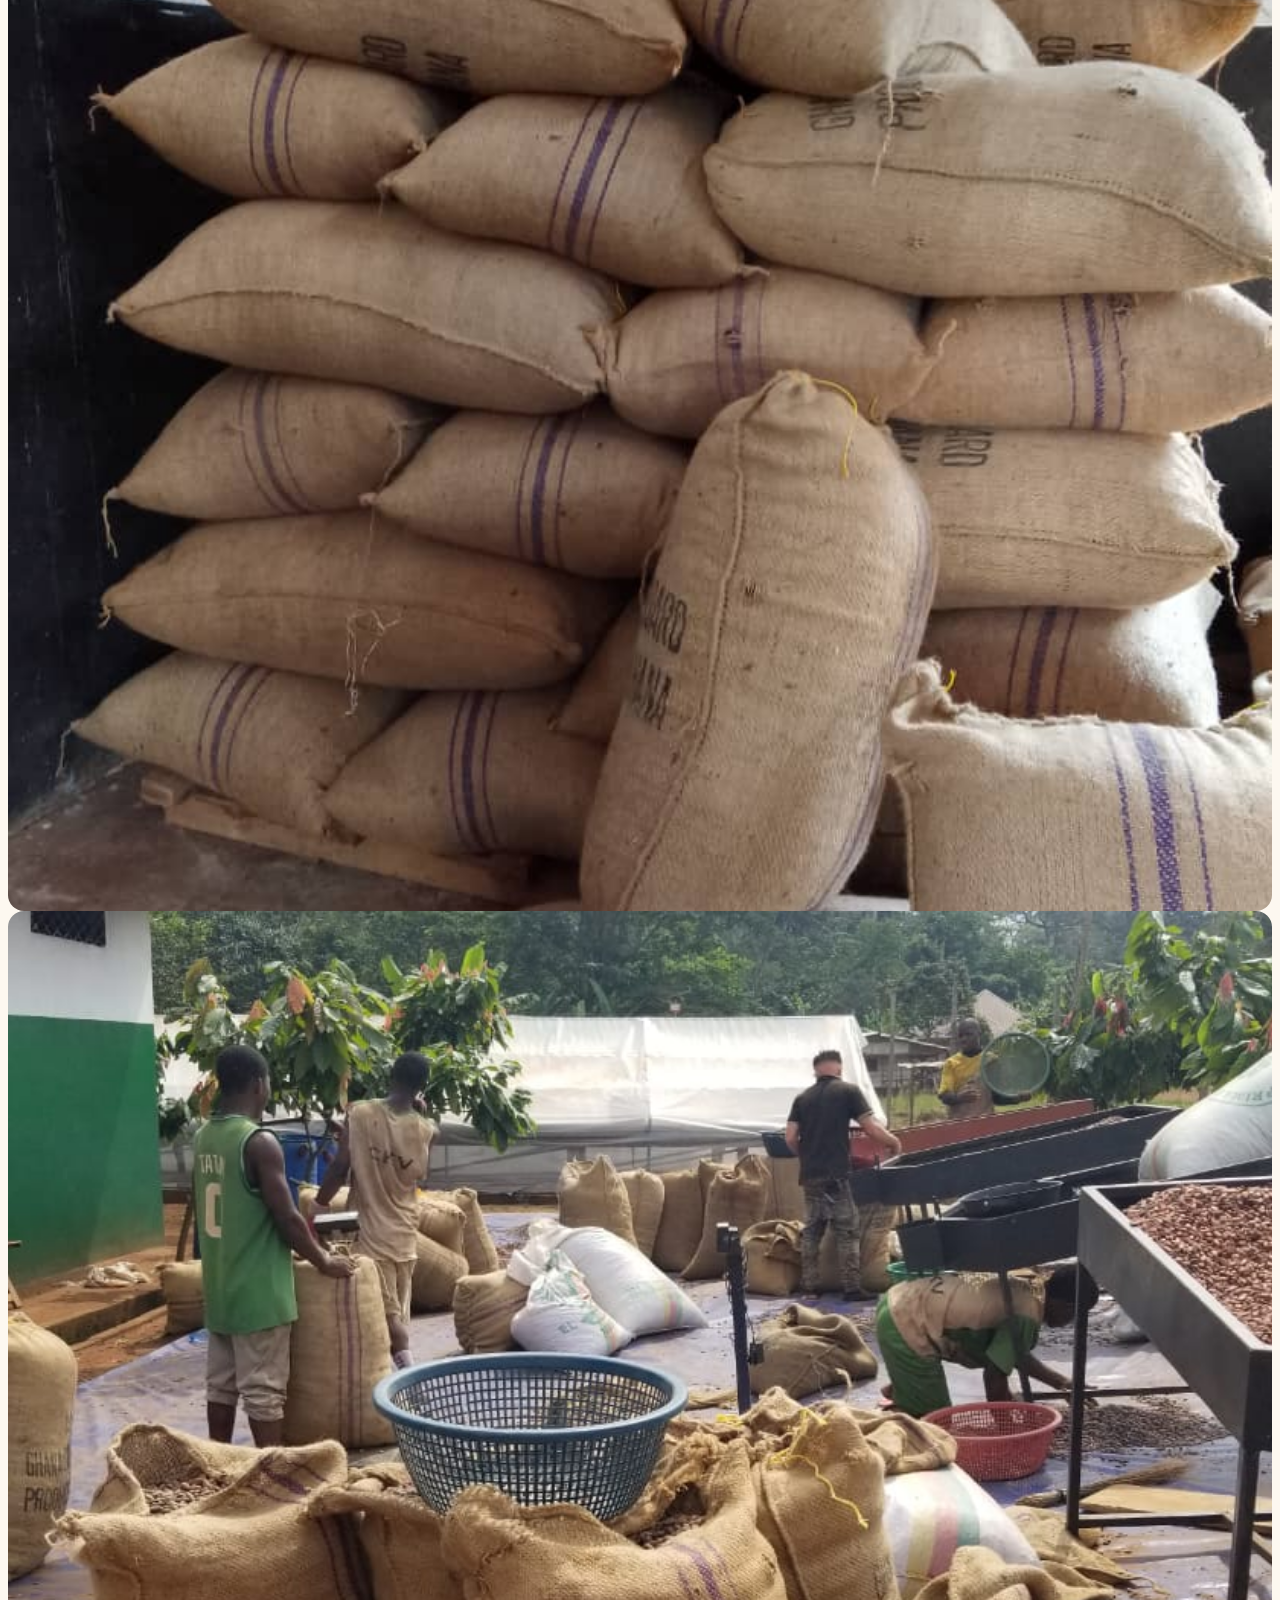
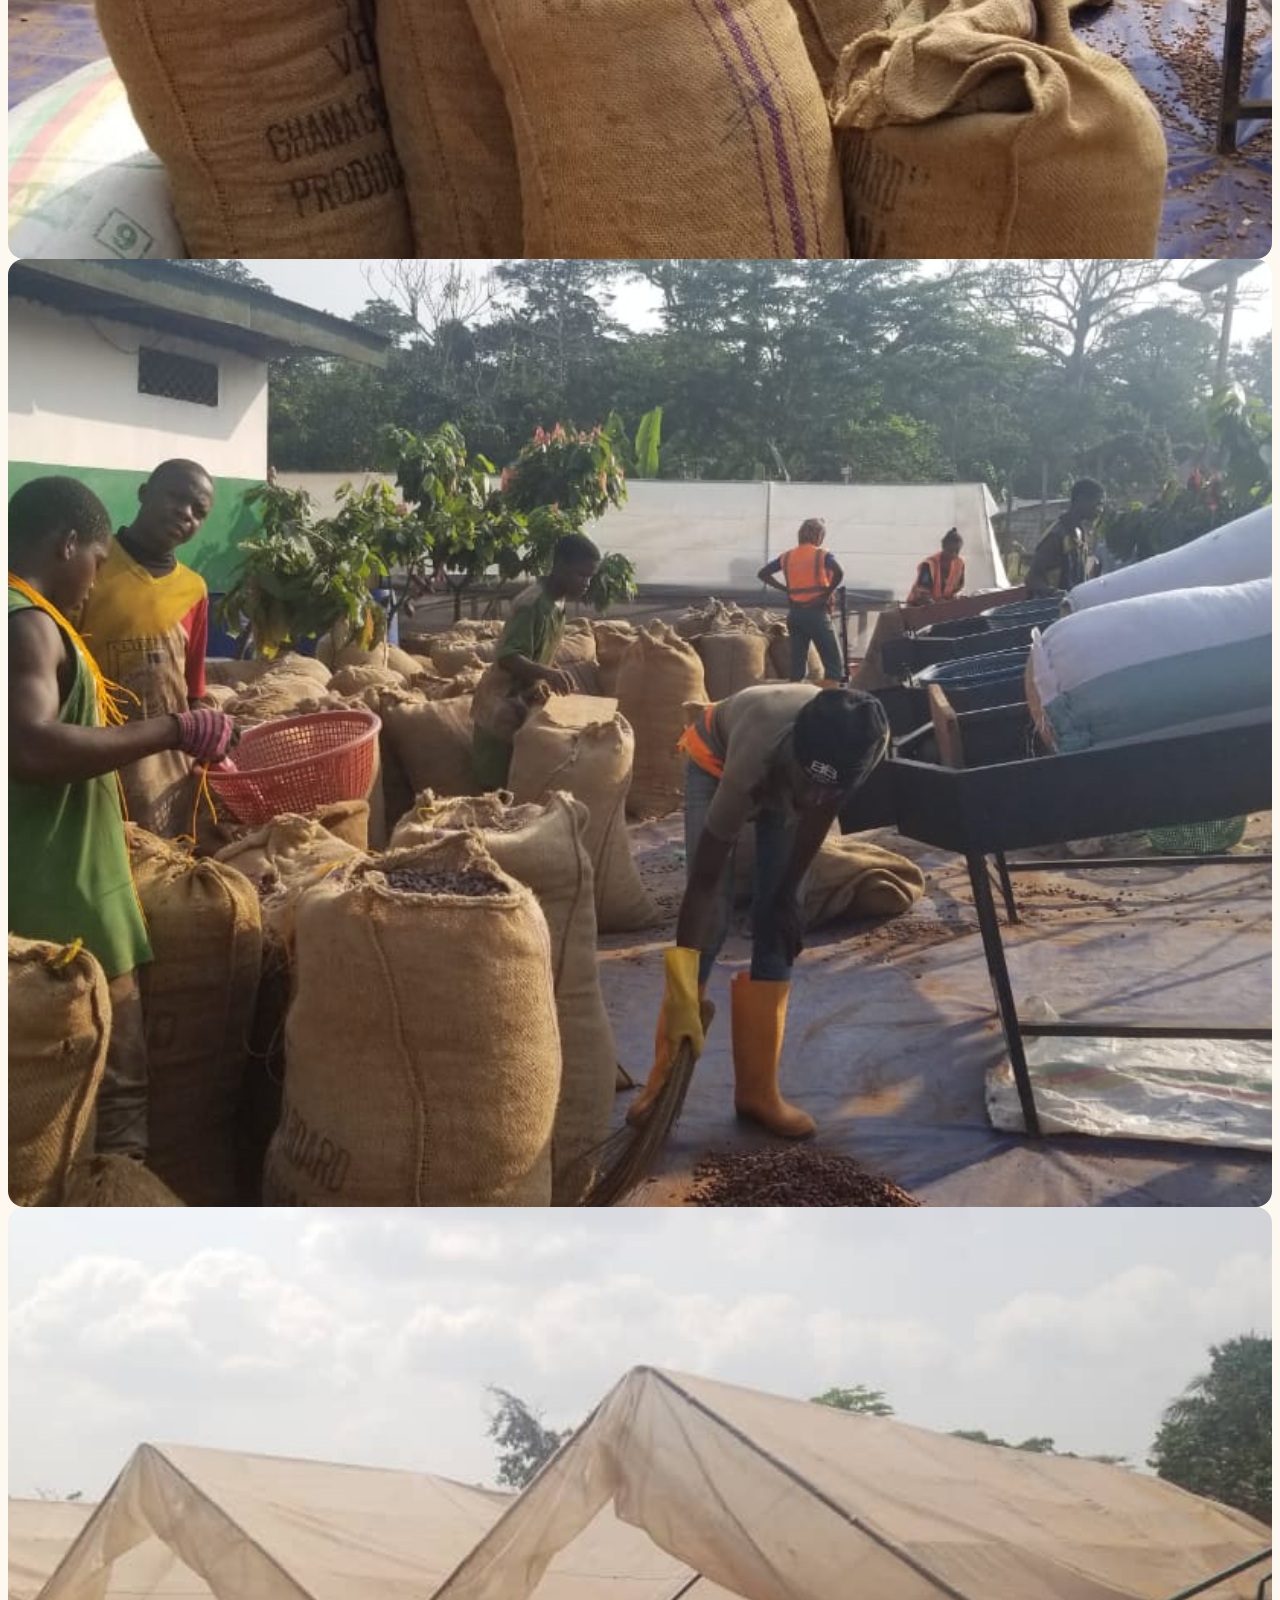
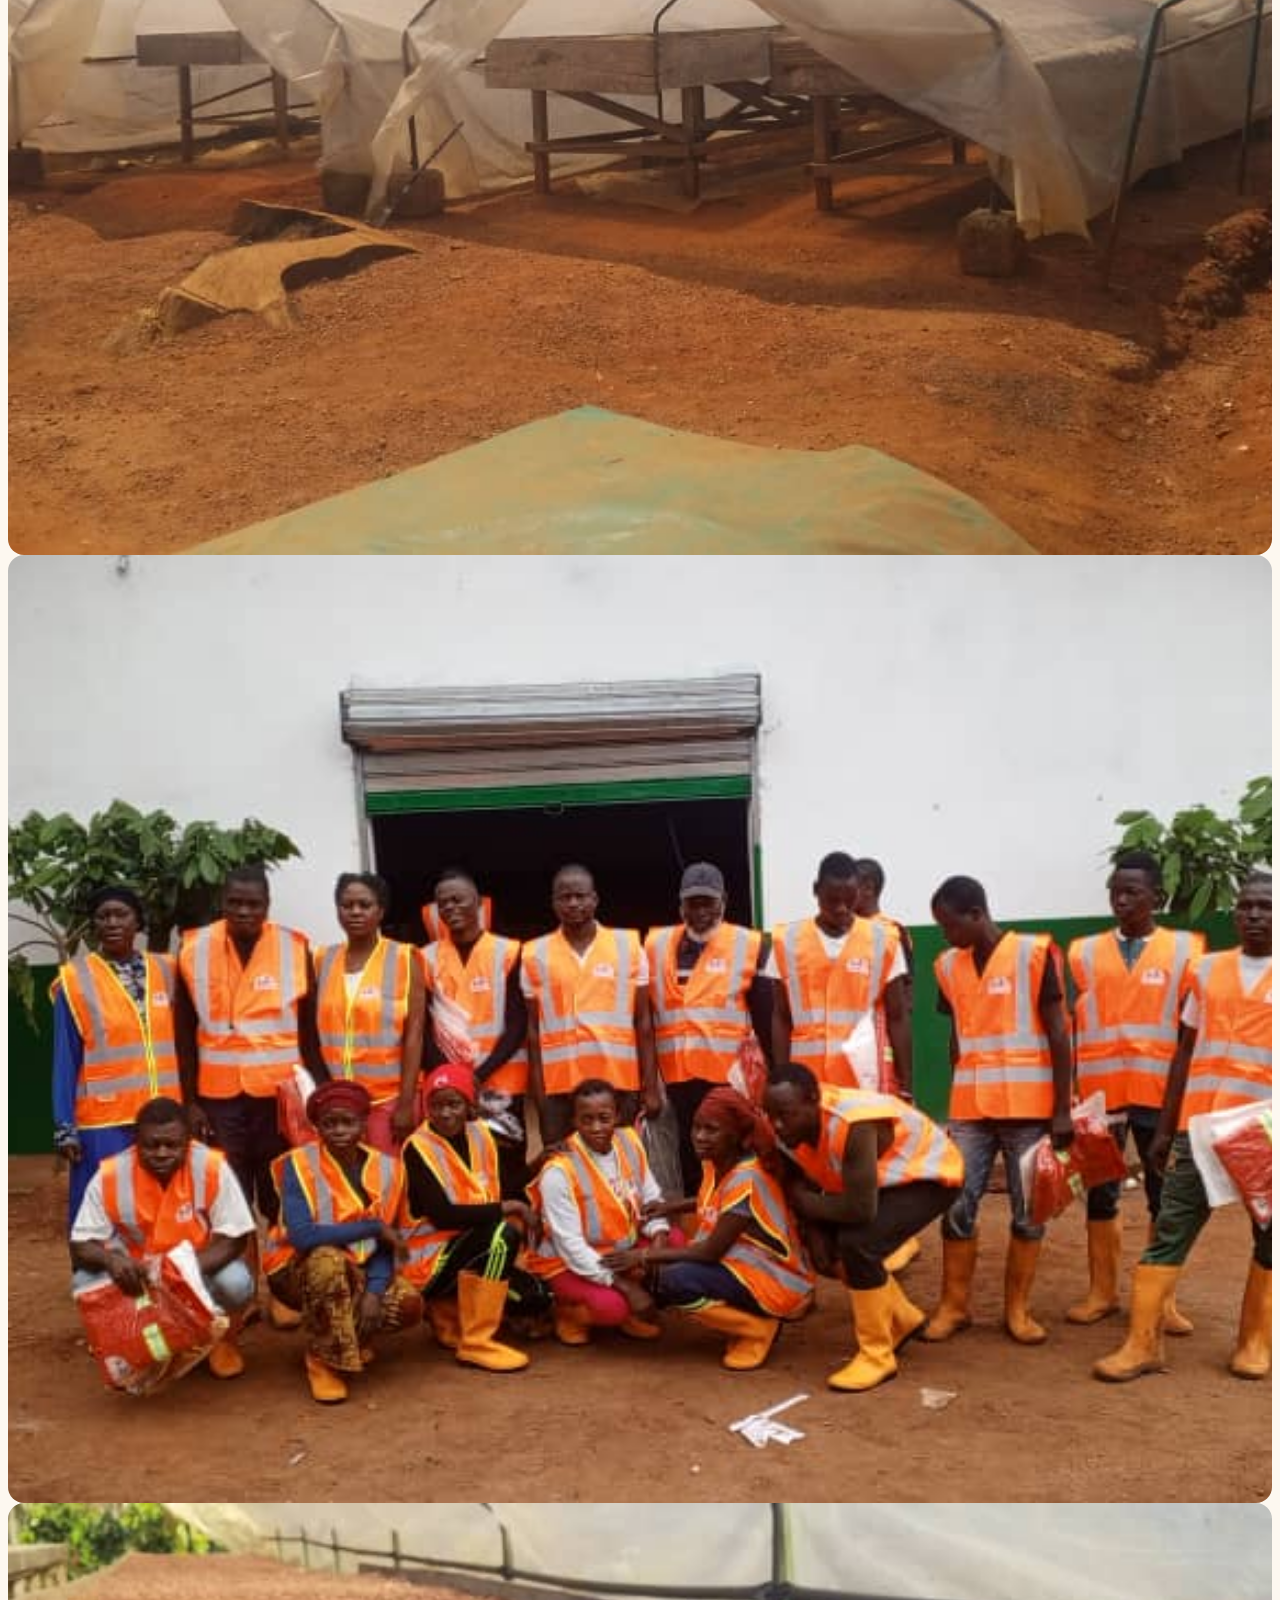
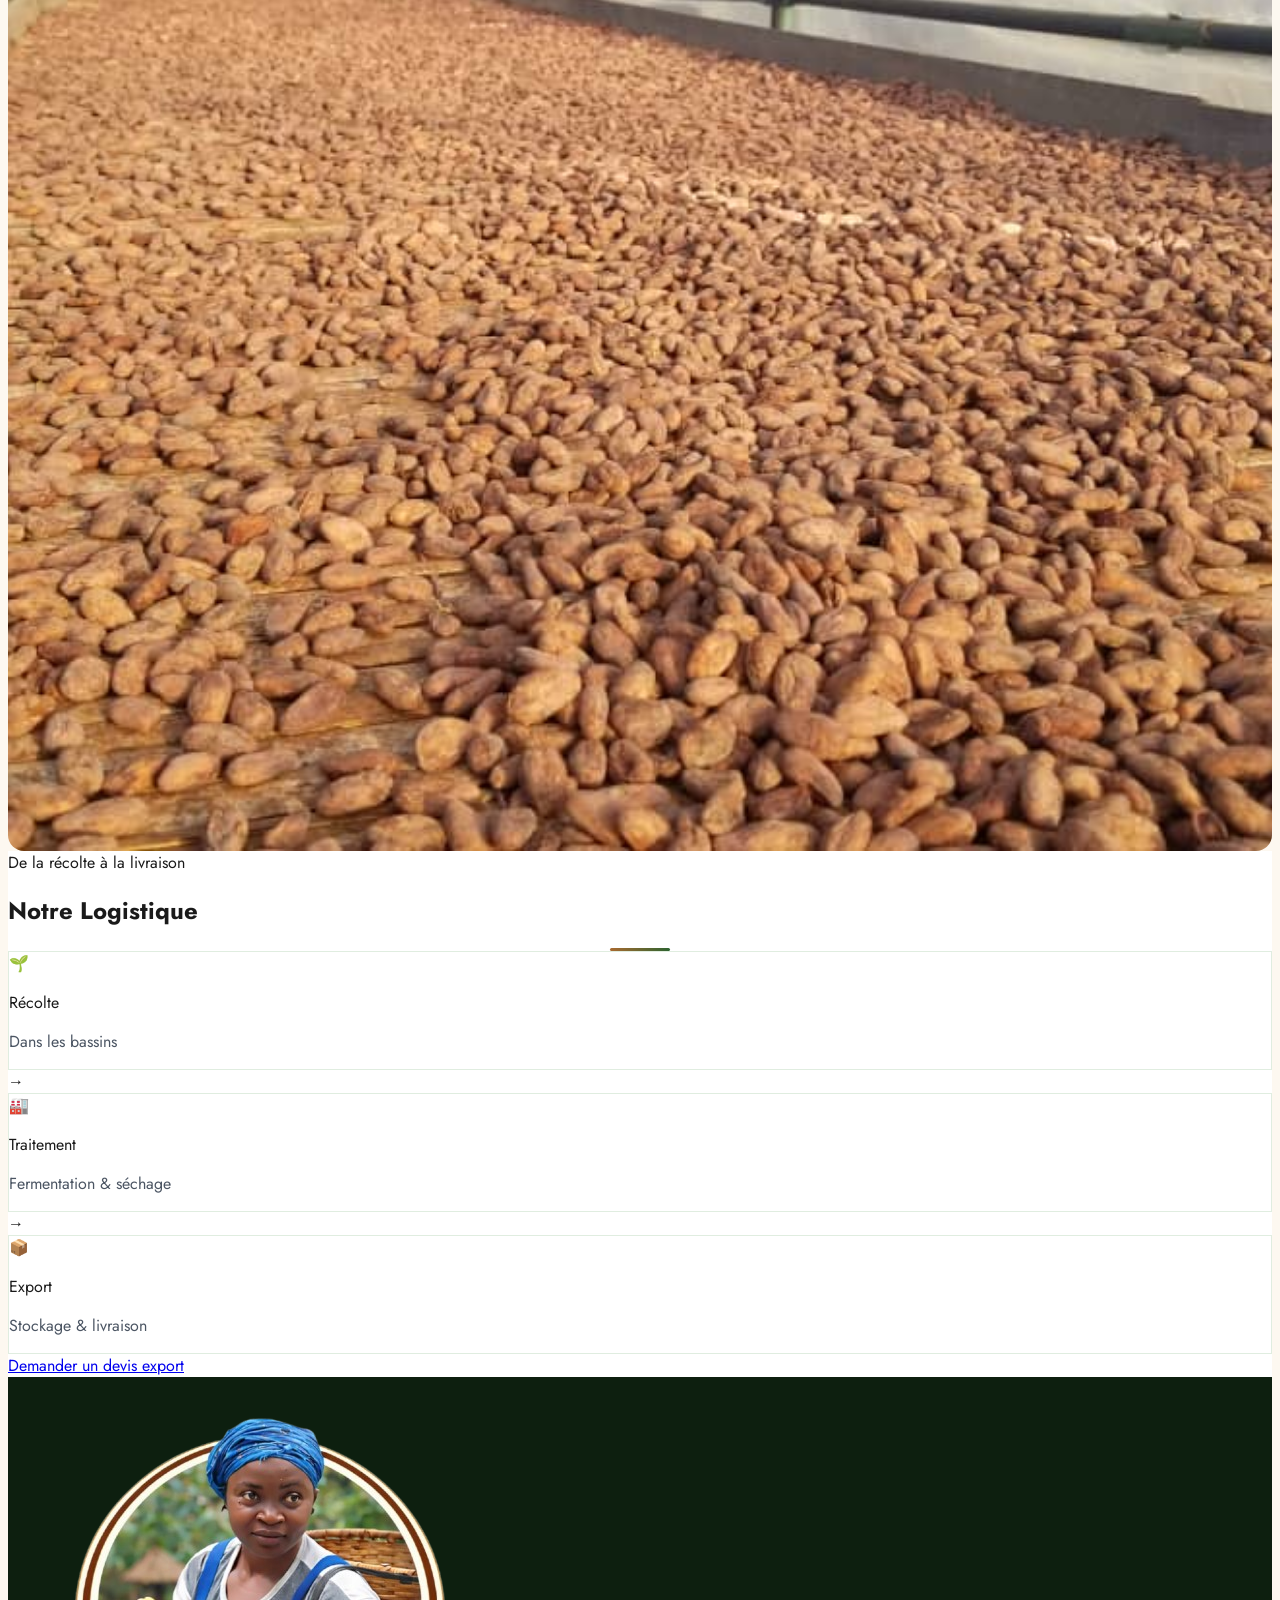
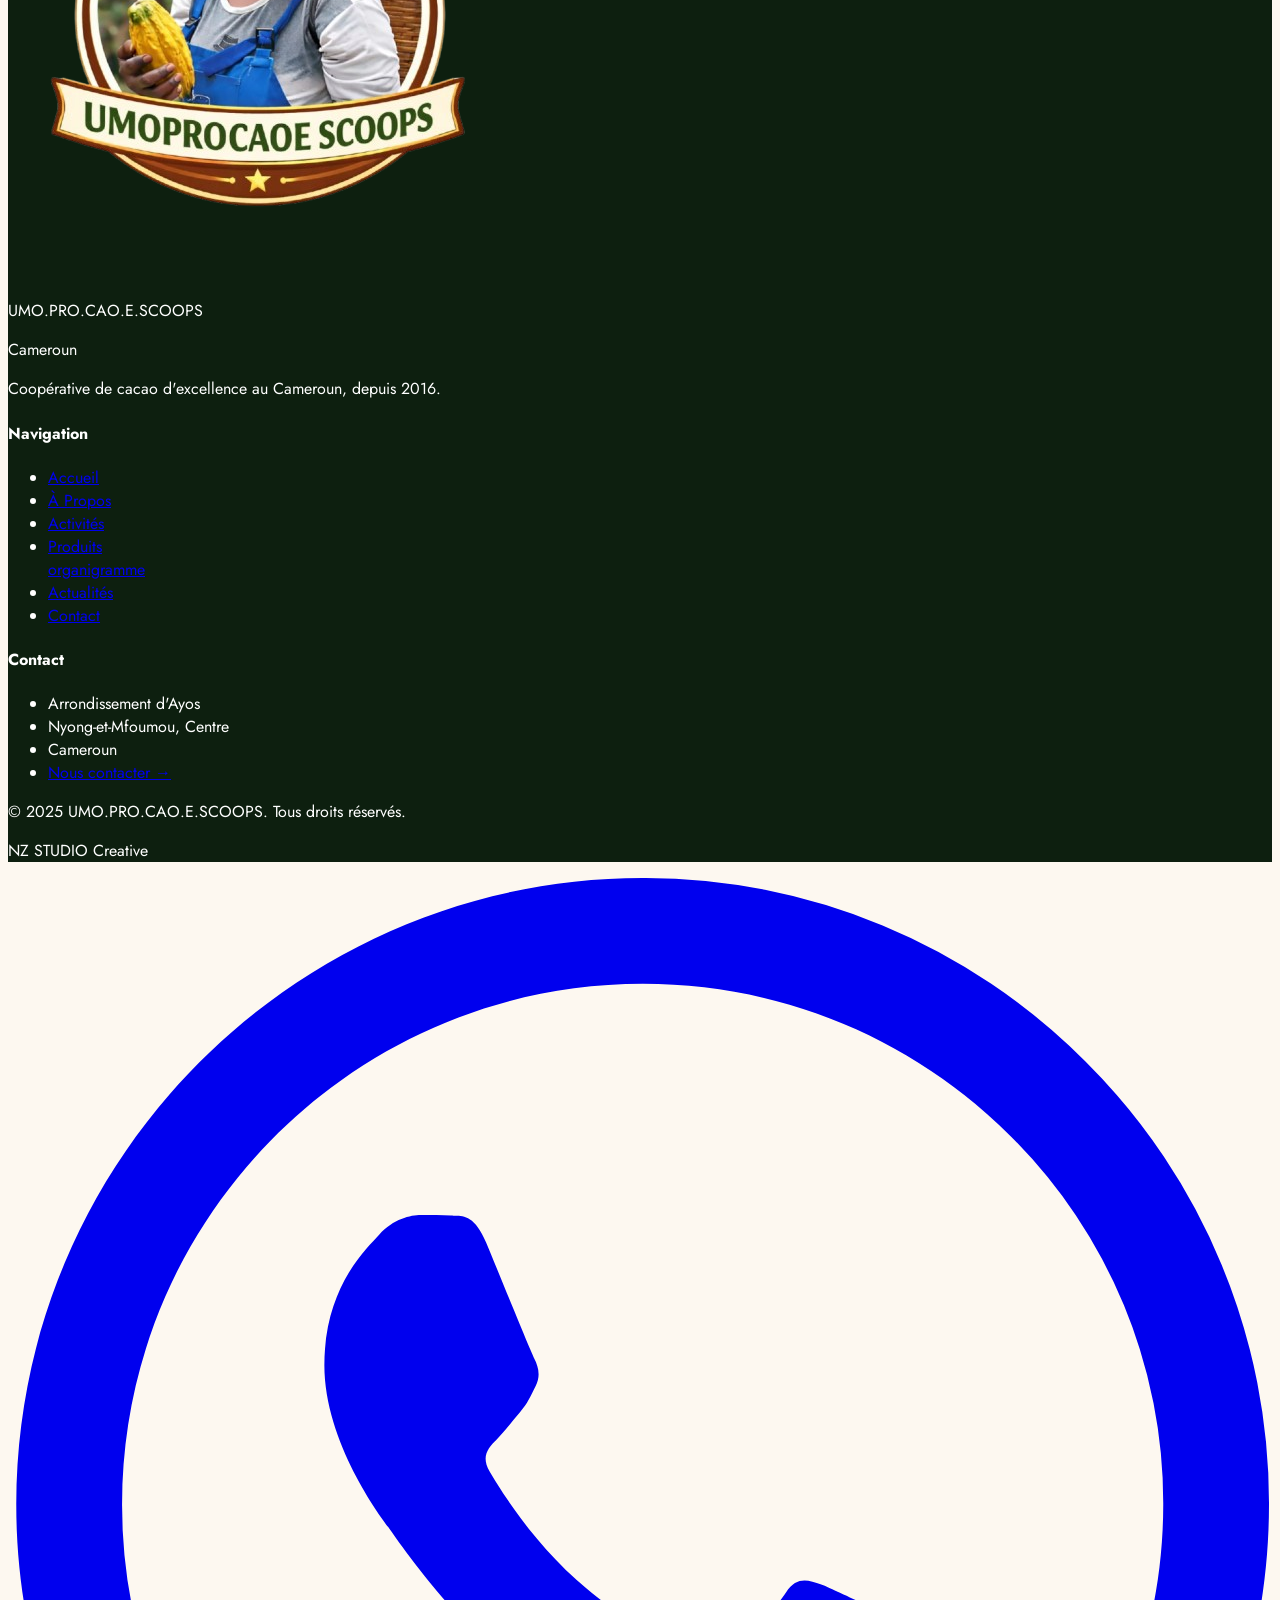
==== commit 6d93c8c1: "refactor: Modification  des images et modification du fichier README" ====
--- a/pages/activites.html
+++ b/pages/activites.html
@@ -116,7 +116,7 @@
     </div>
   </nav>
 
-  <div class="page-header" style="background-image:url('../image_site_cacao/champ.jpg')">
+  <div class="page-header" style="background-image:url('../image_site_cacao/bg_NosActvite.jpg')">
     <p class="breadcrumb mb-3"><a href="../index.html">Accueil</a> / Activités</p>
     <h1 class="text-4xl md:text-6xl mb-4">Nos Activités</h1>
     <p class="text-white/60 text-lg max-w-2xl mx-auto">De la plantation à la livraison — une chaîne de valeur maîtrisée de bout en bout.</p>
@@ -142,7 +142,7 @@
   </section>
 
   <!-- ACT 2 TRANSFORMATION — image bg -->
-  <section class="py-24 relative overflow-hidden img-bg-section" style="background-image:url('../image_site_cacao/sechage2.jpg')">
+  <section class="py-24 relative overflow-hidden img-bg-section" style="background-image:url('../image_site_cacao/bg_NosActvite.jpg')">
     <div class="absolute inset-0" style="background:rgba(13,31,15,0.88)"></div>
     <div class="relative z-10 max-w-7xl mx-auto px-6">
       <div class="grid lg:grid-cols-2 gap-16 items-center">
@@ -178,7 +178,7 @@
         </div>
         <div class="reveal-right">
           <div class="gallery-img rounded-2xl" data-lightbox="../image_site_cacao/travailleur_terrain.jpg">
-            <img src="../image_site_cacao/travailleur_terrain.jpg" alt="Agroforesterie" class="w-full h-80 object-cover"/>
+            <img src="../image_site_cacao/durabilite.jpg" alt="Agroforesterie" class="w-full h-80 object-cover"/>
             <div class="gallery-overlay"><span class="text-white text-sm">Agriculture durable et agroforesterie</span></div>
           </div>
         </div>
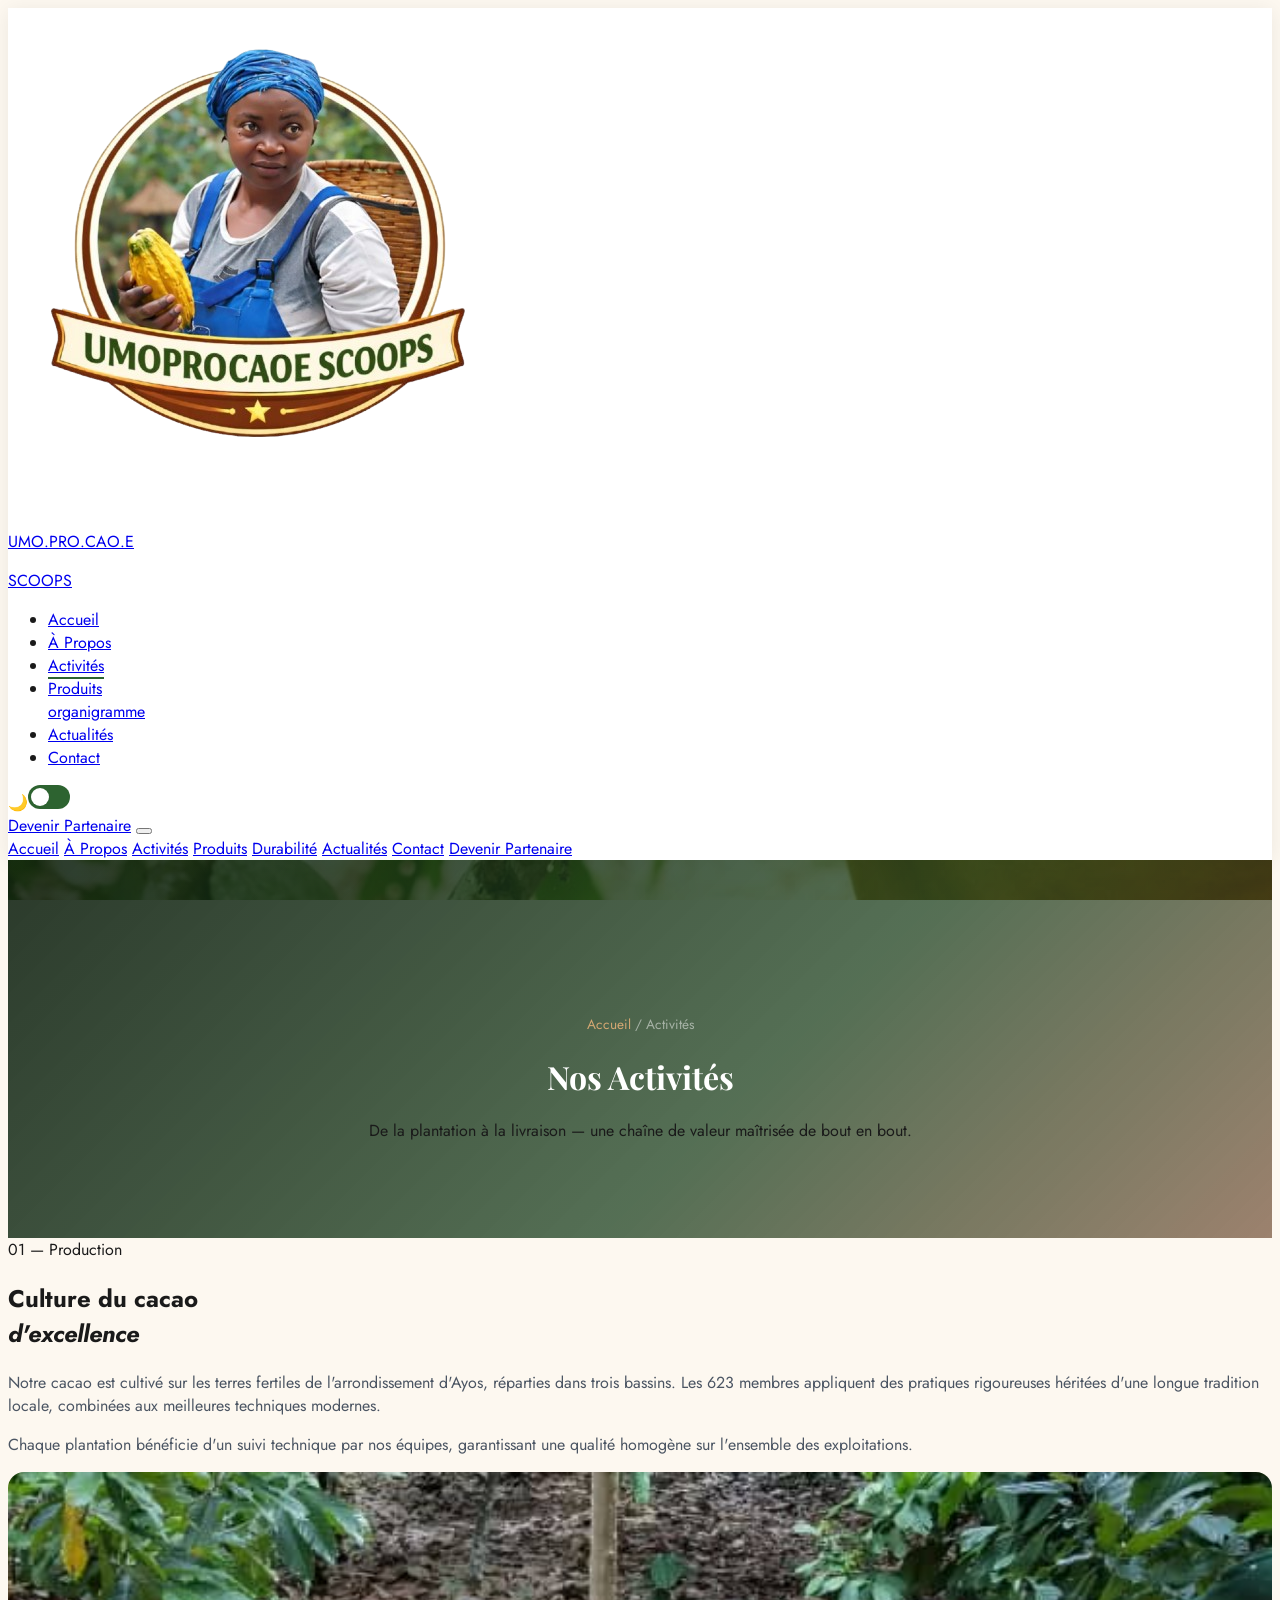
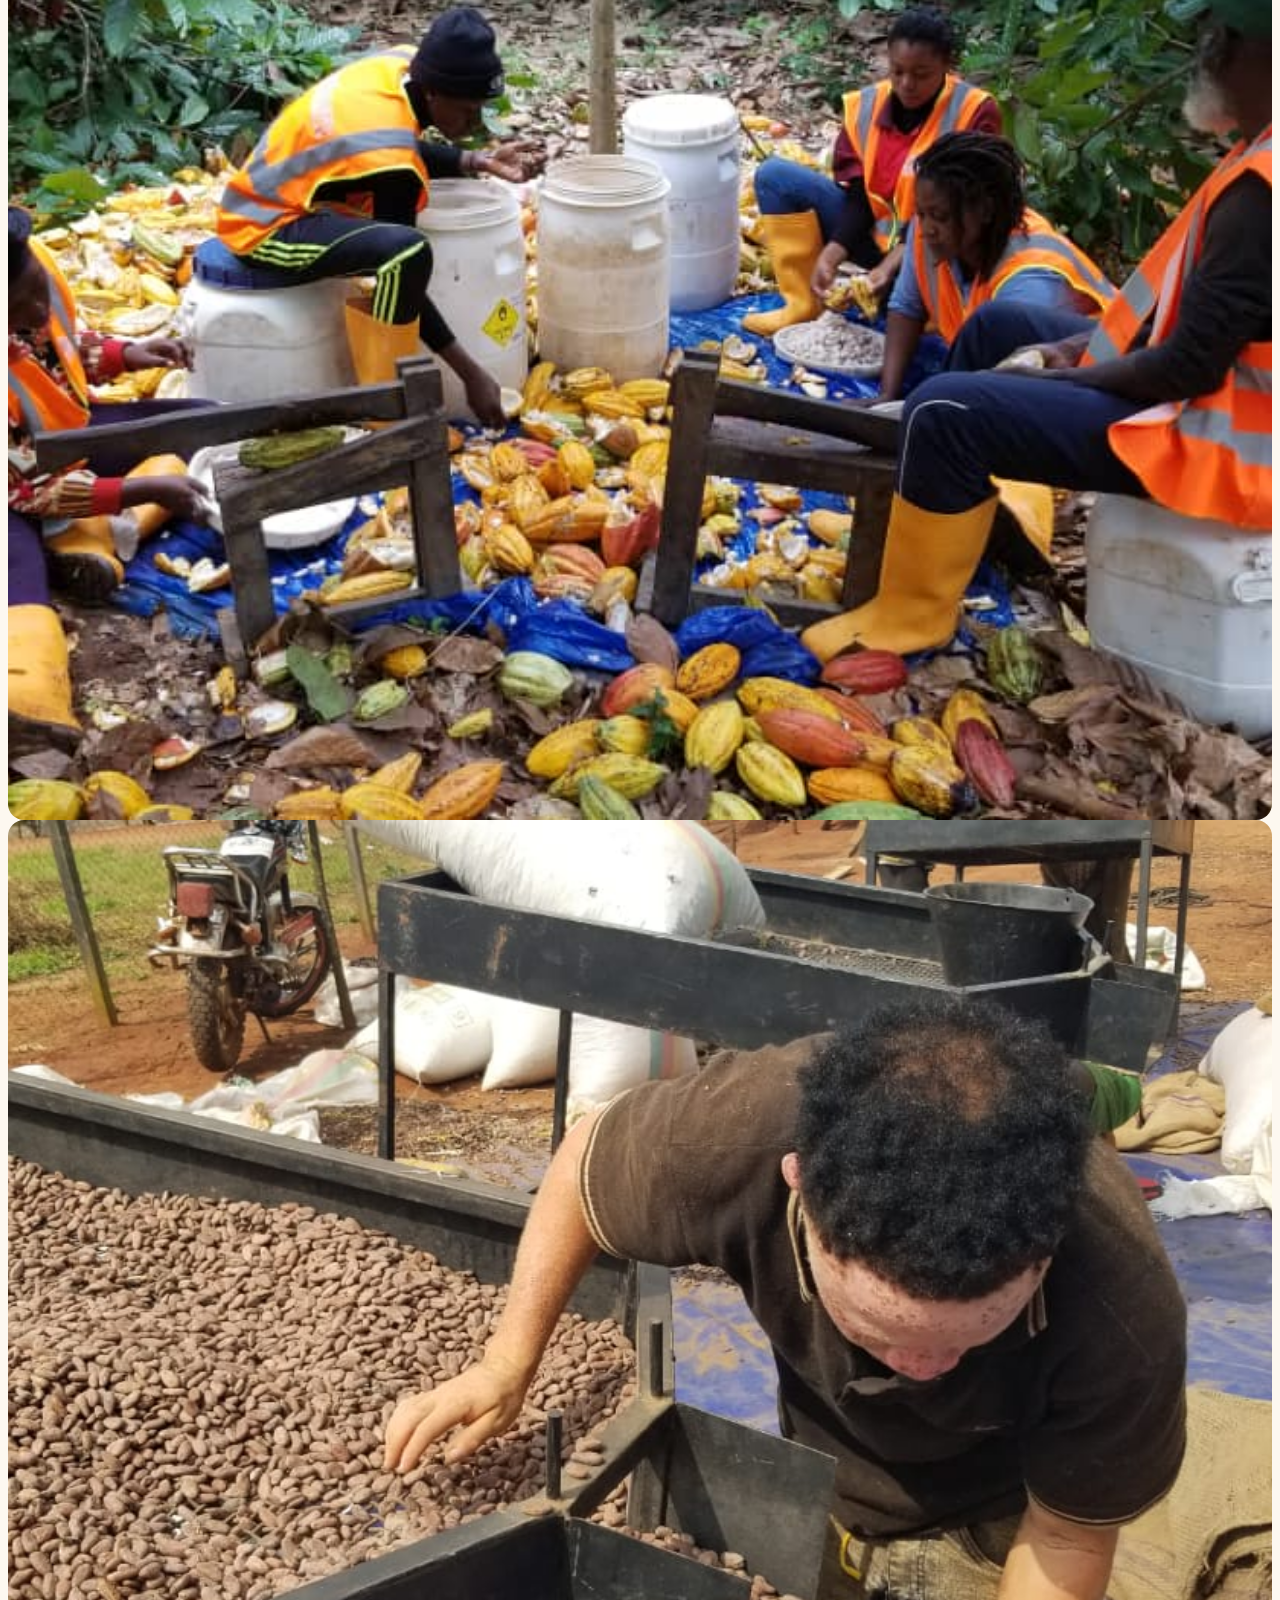
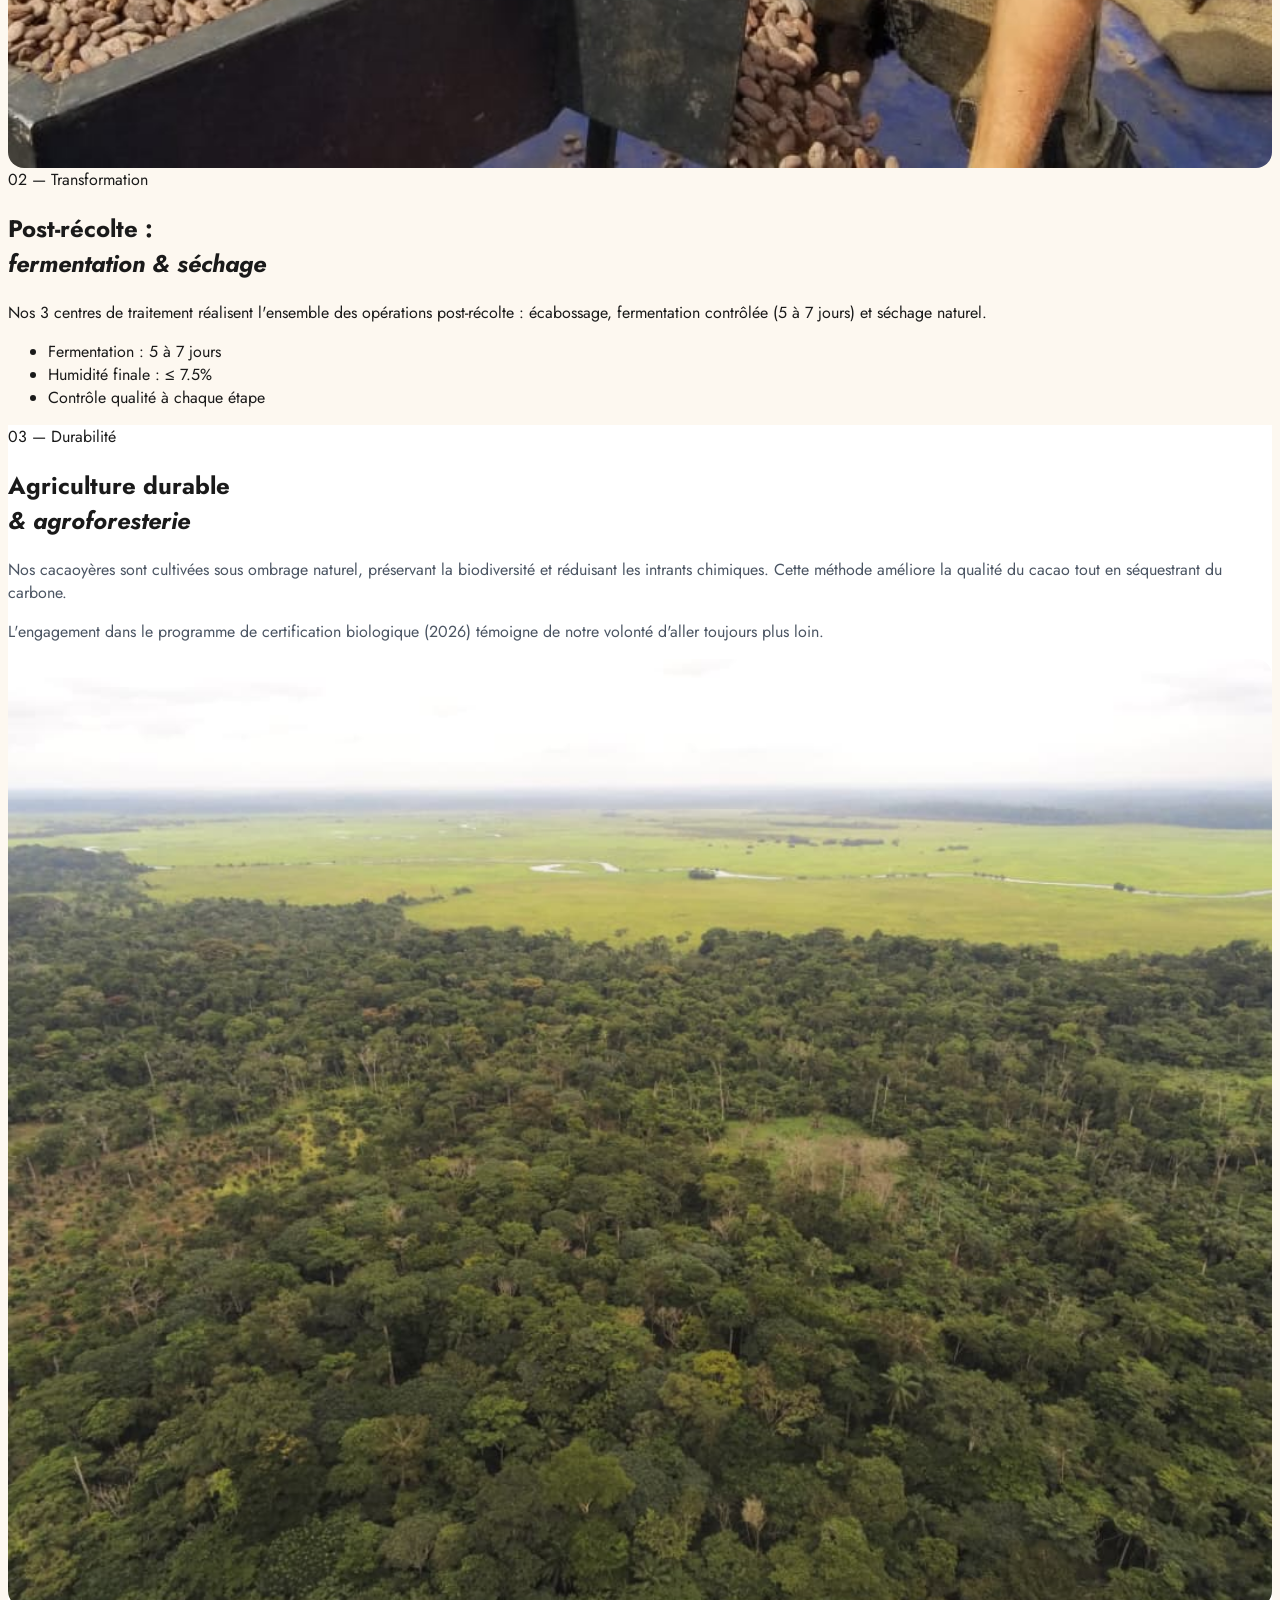
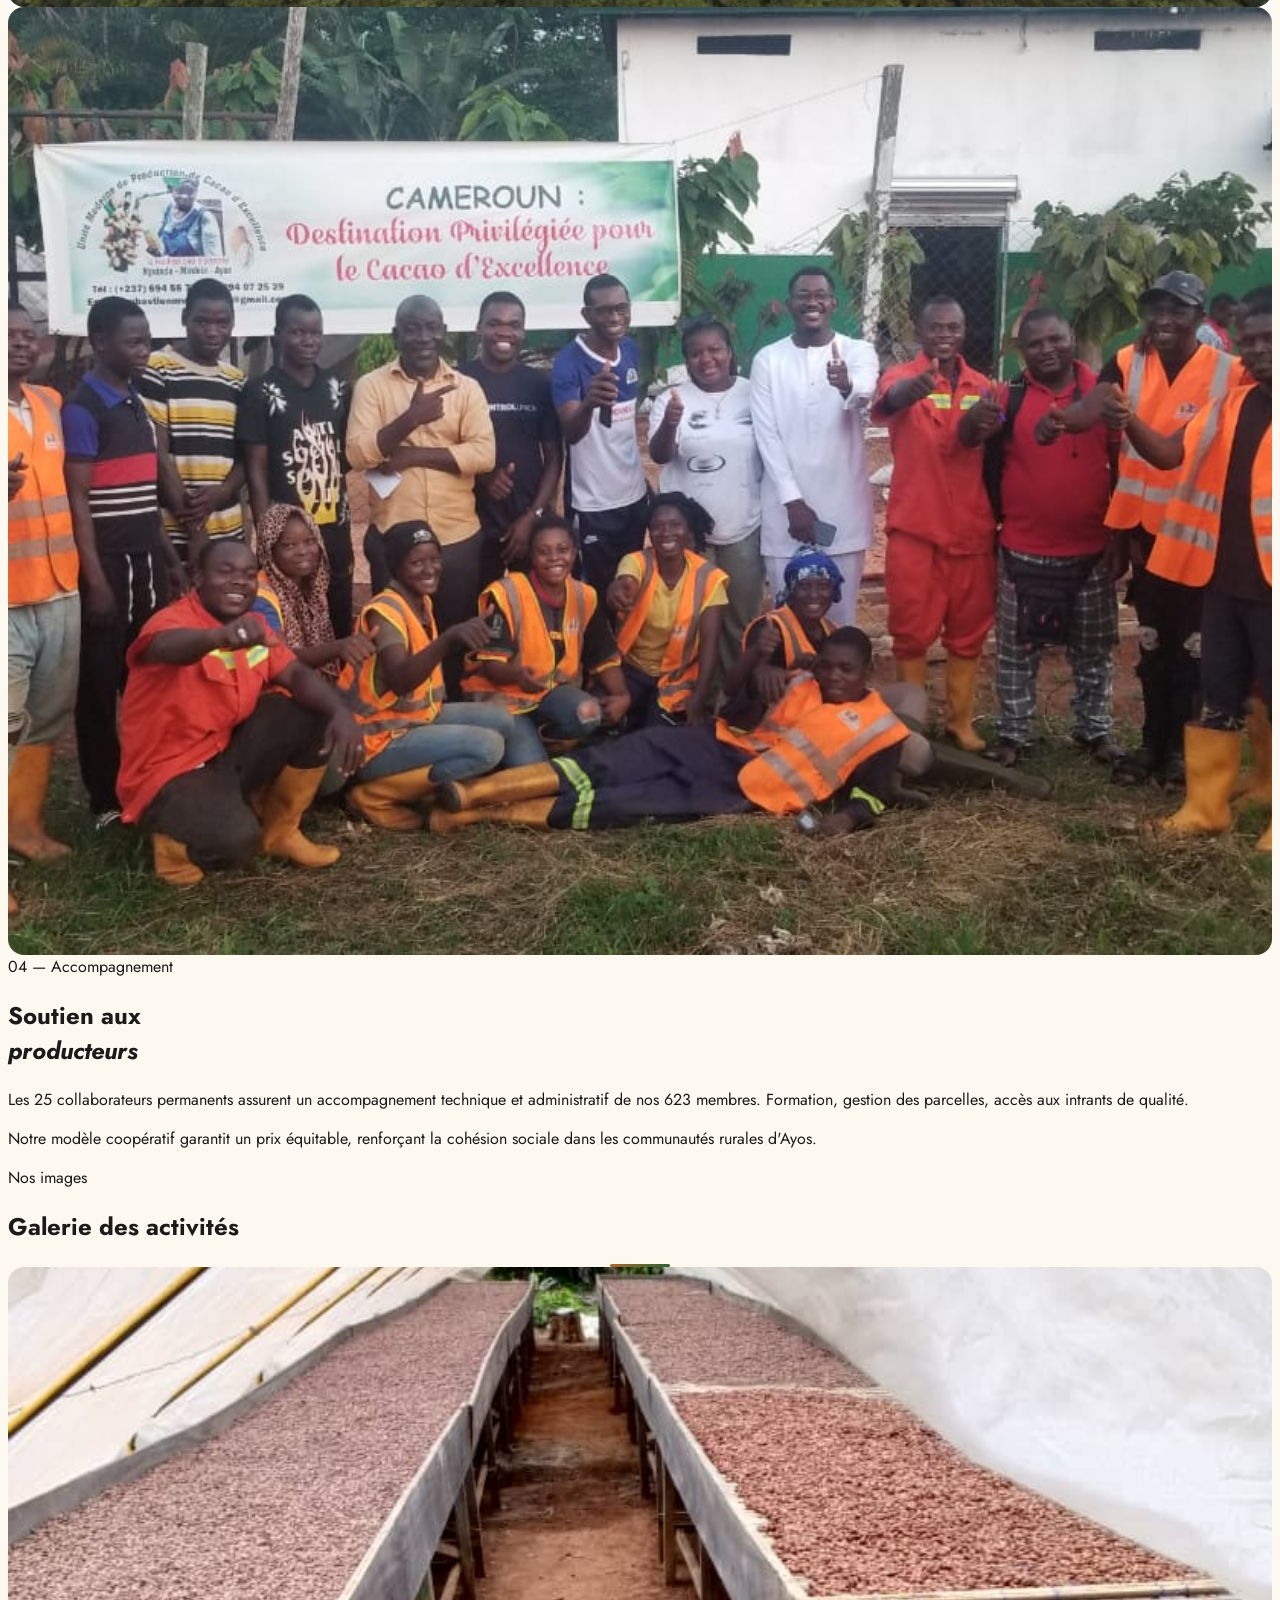
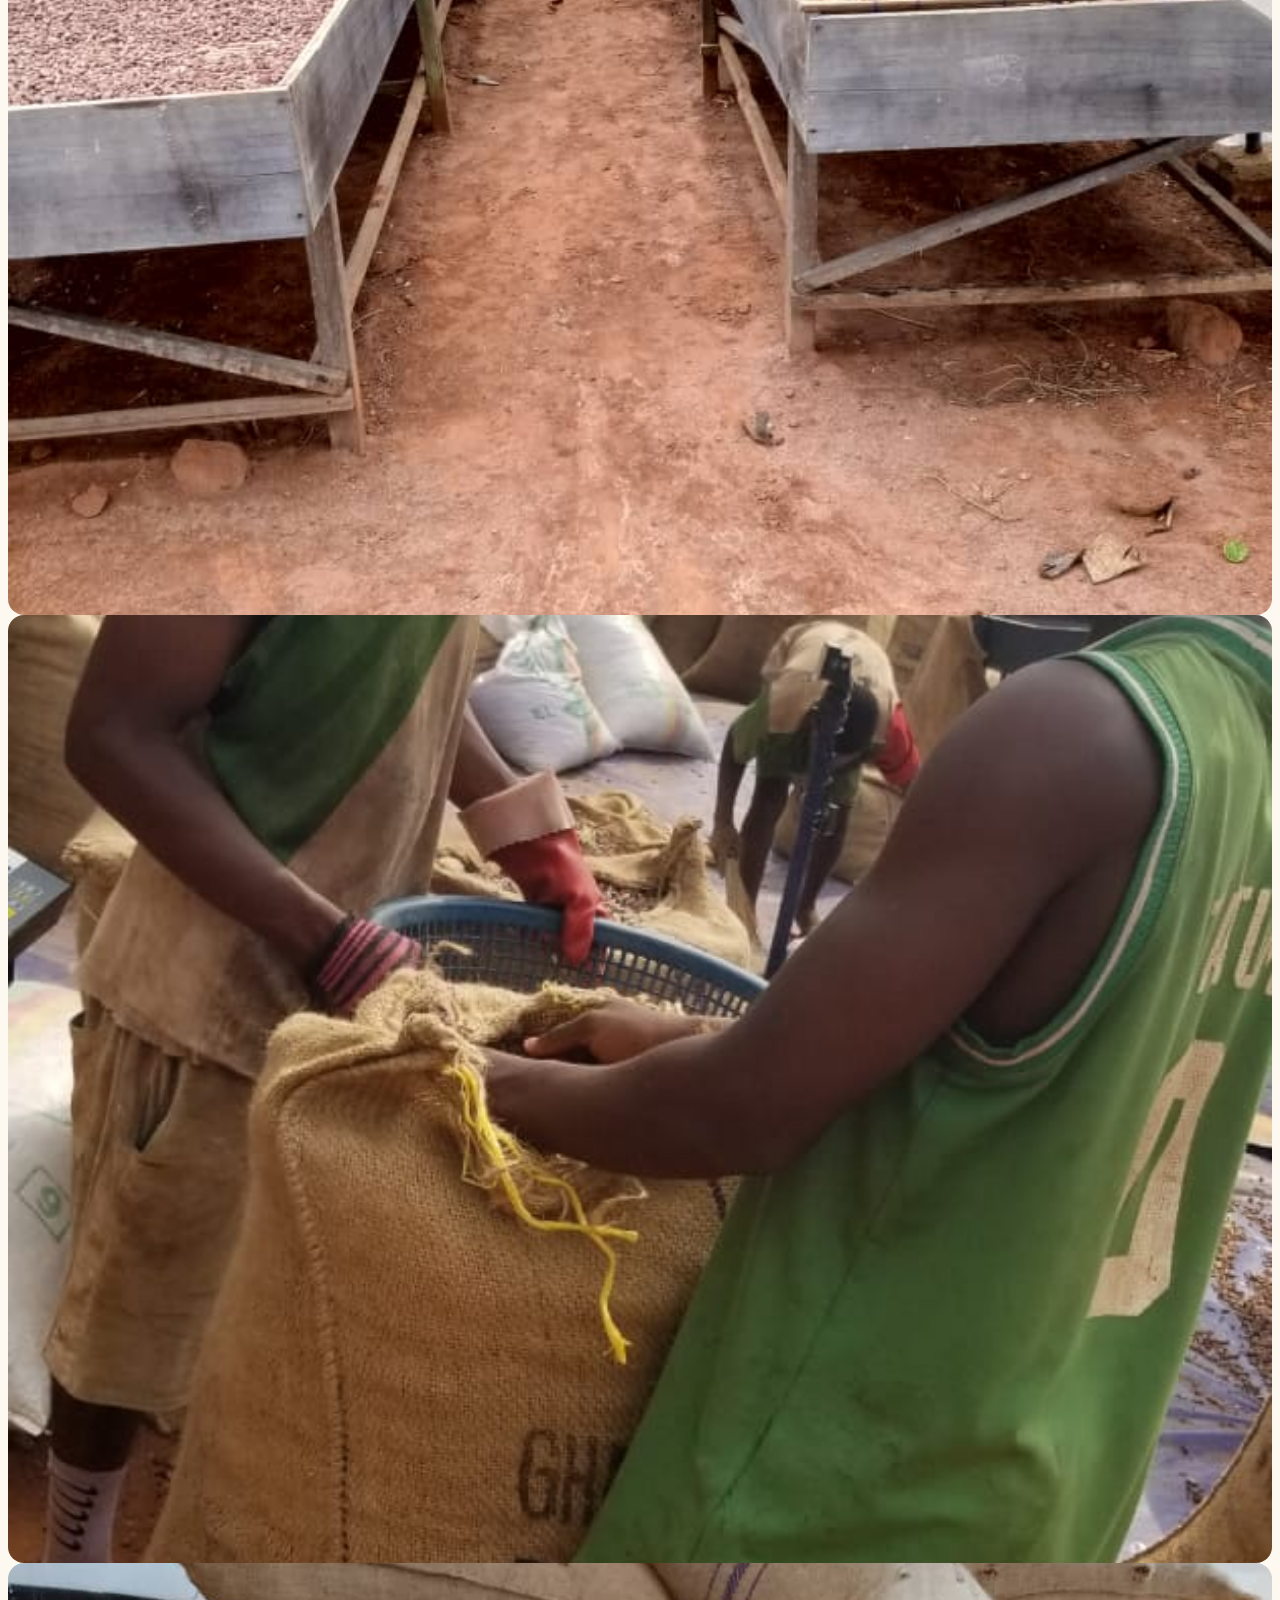
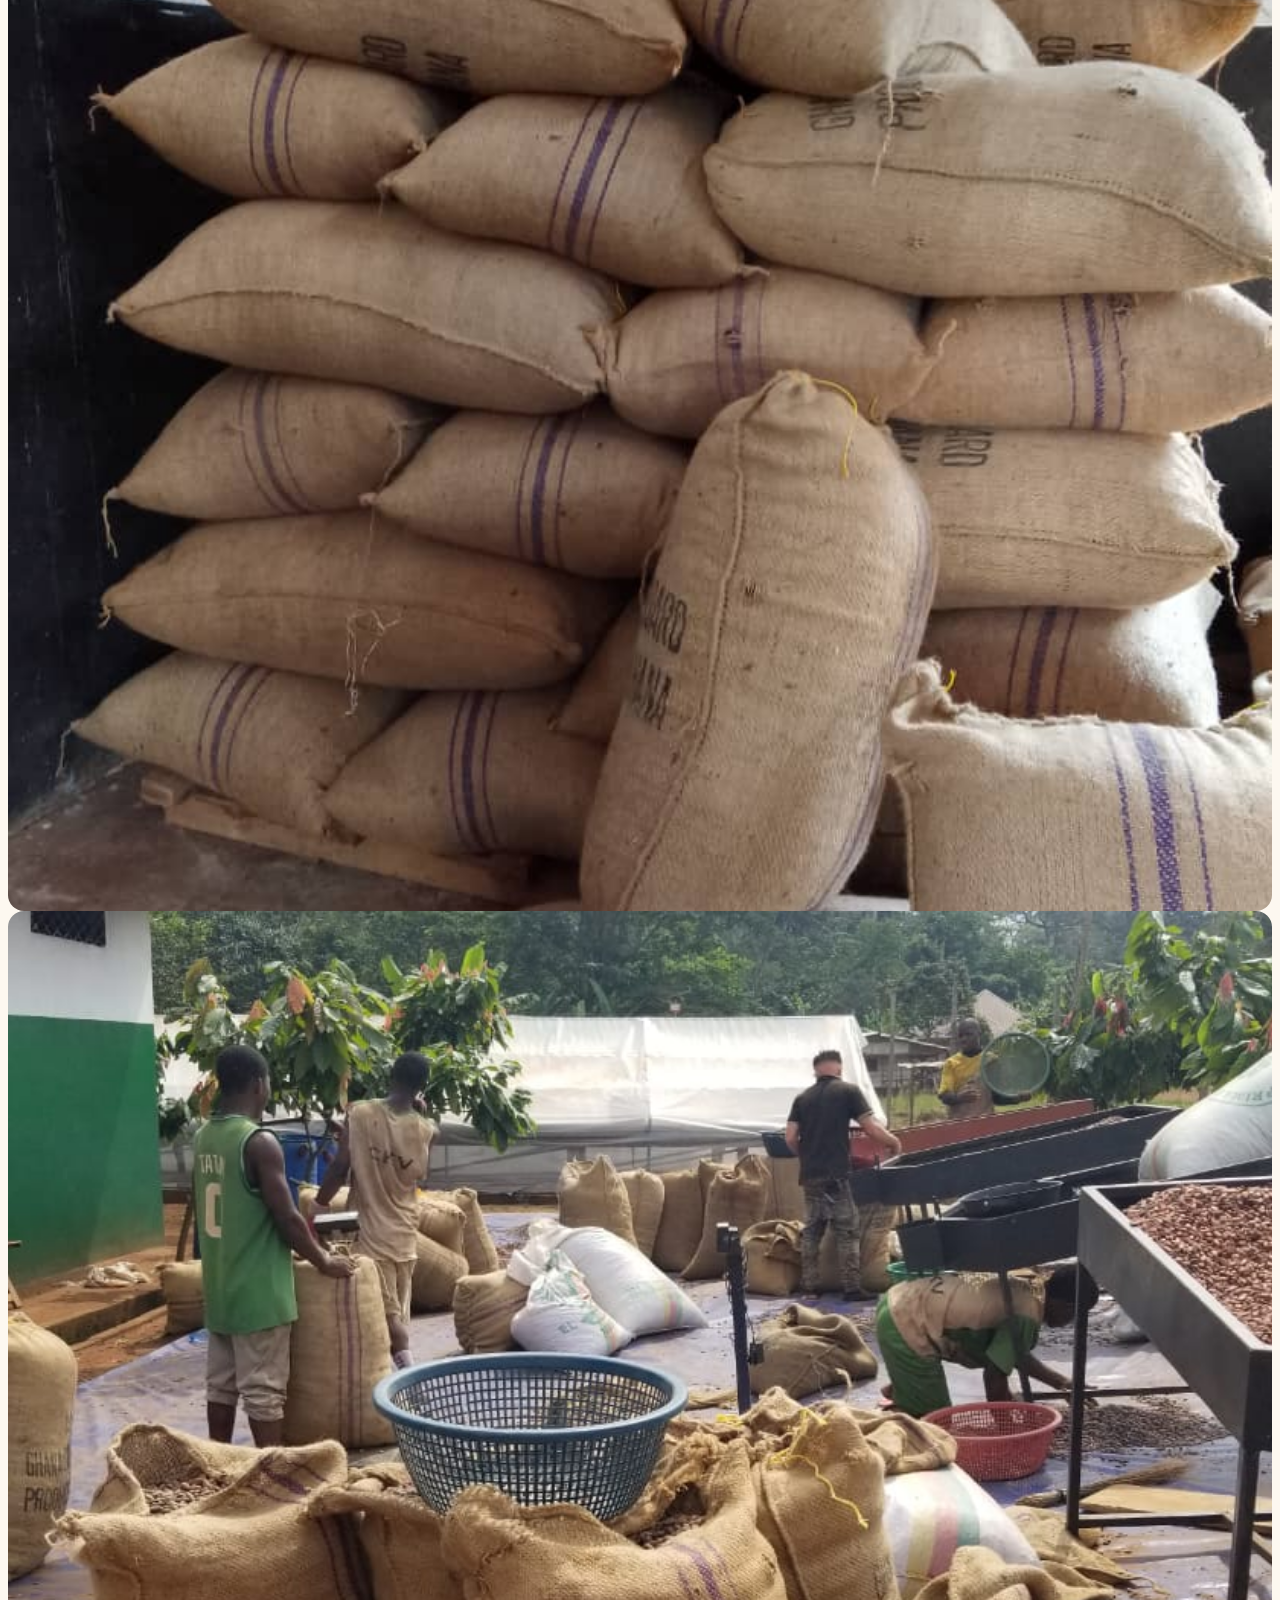
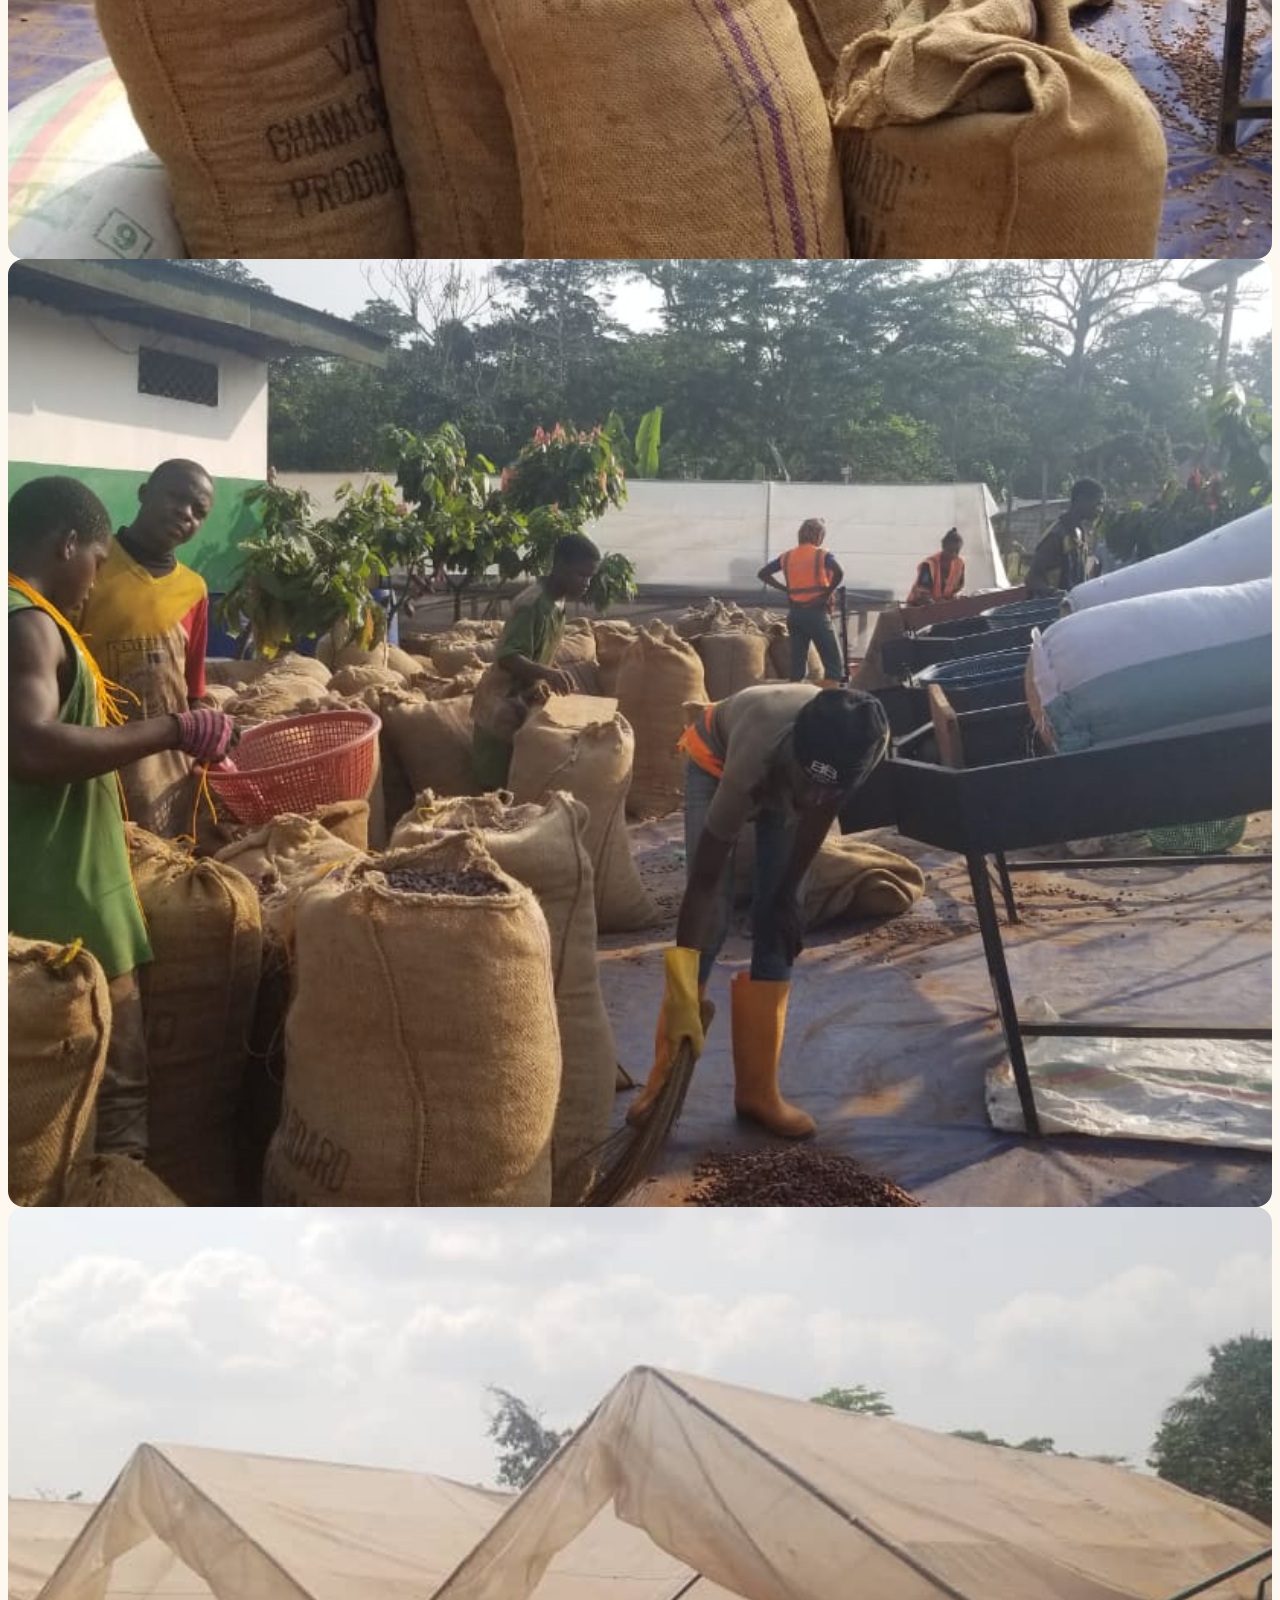
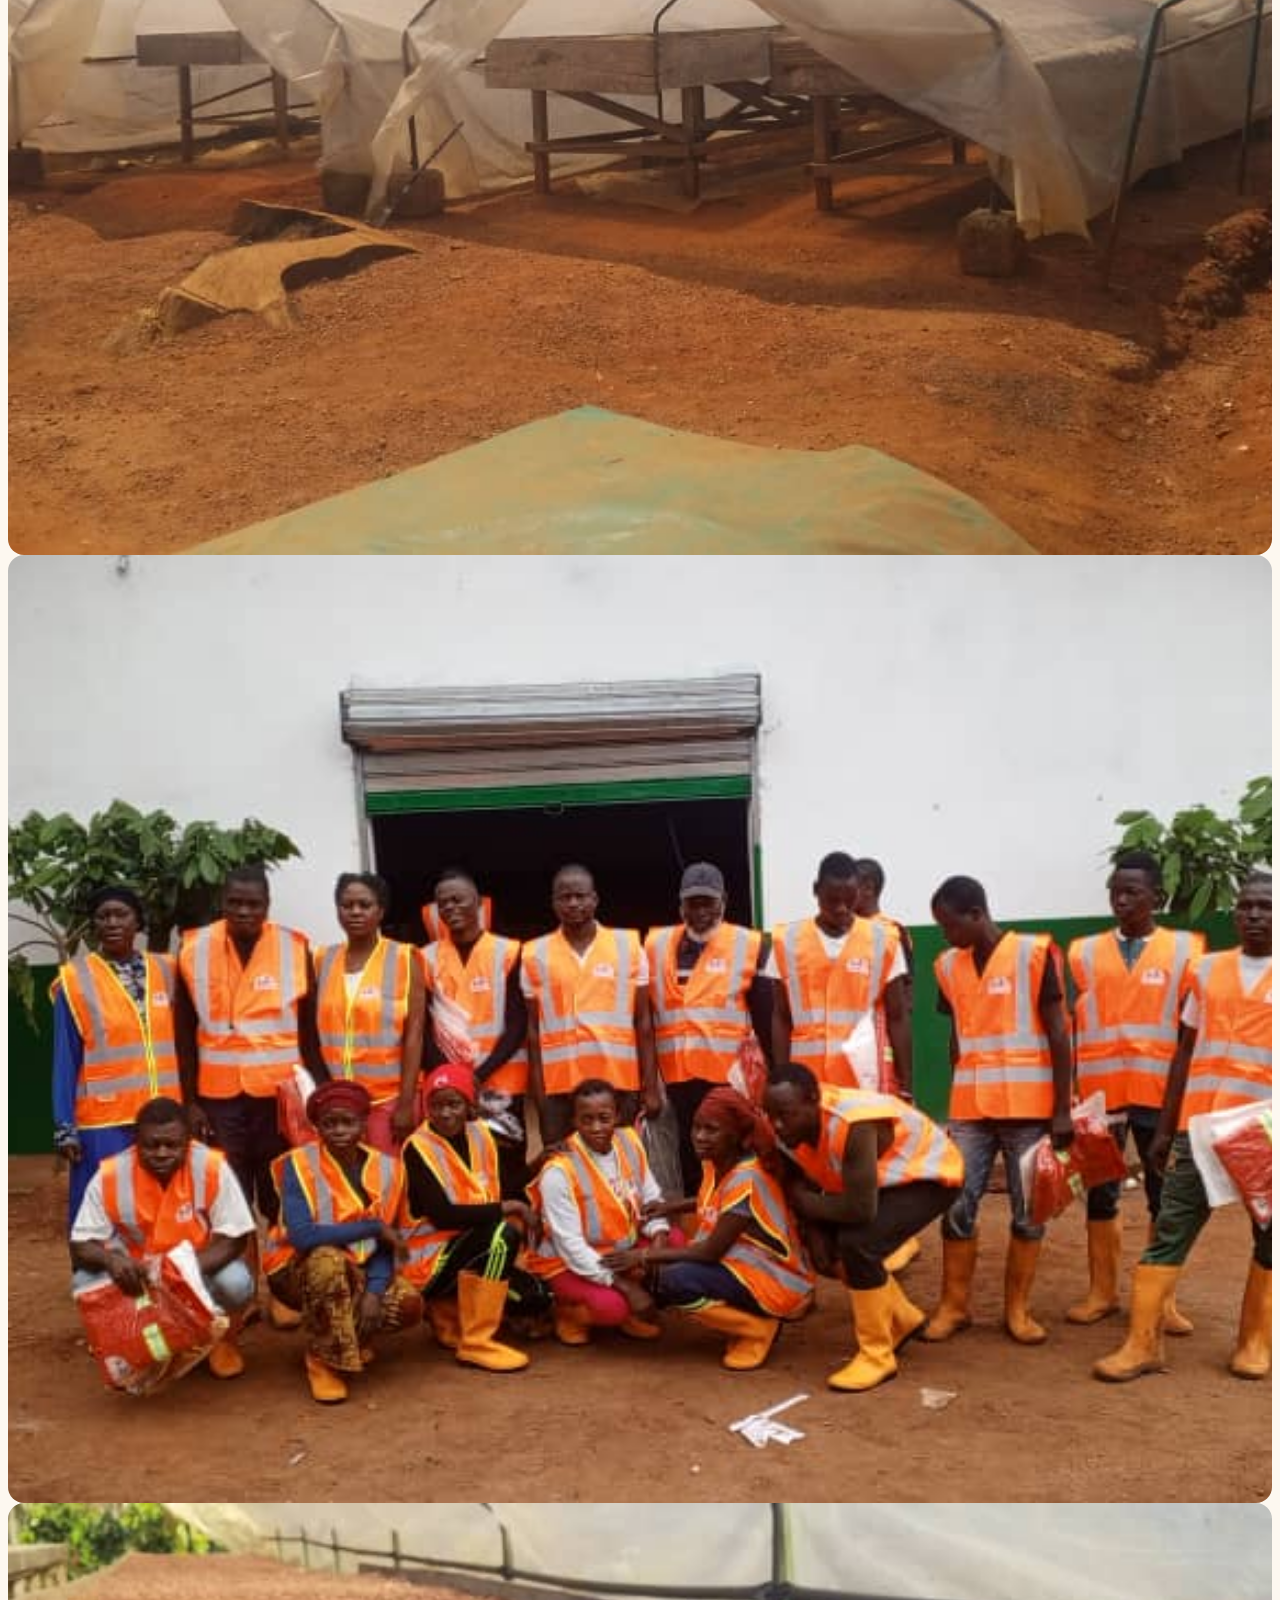
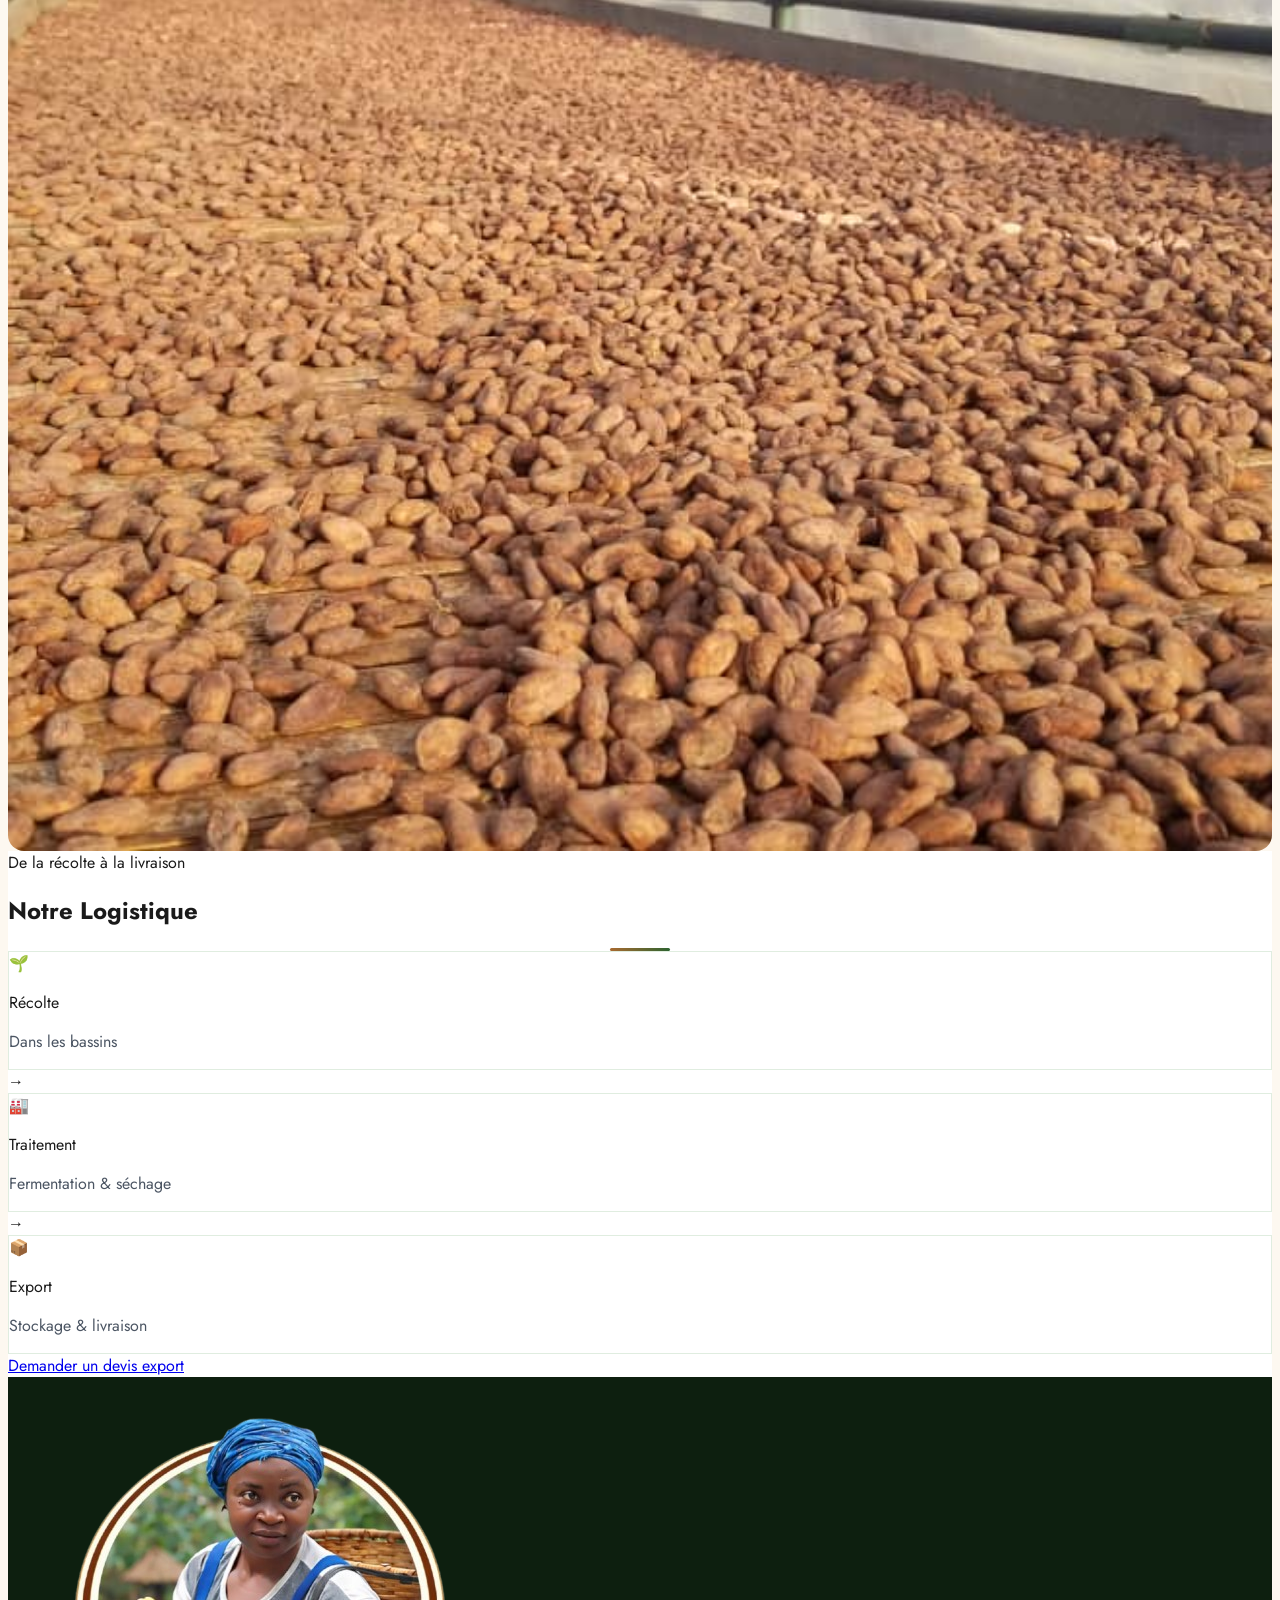
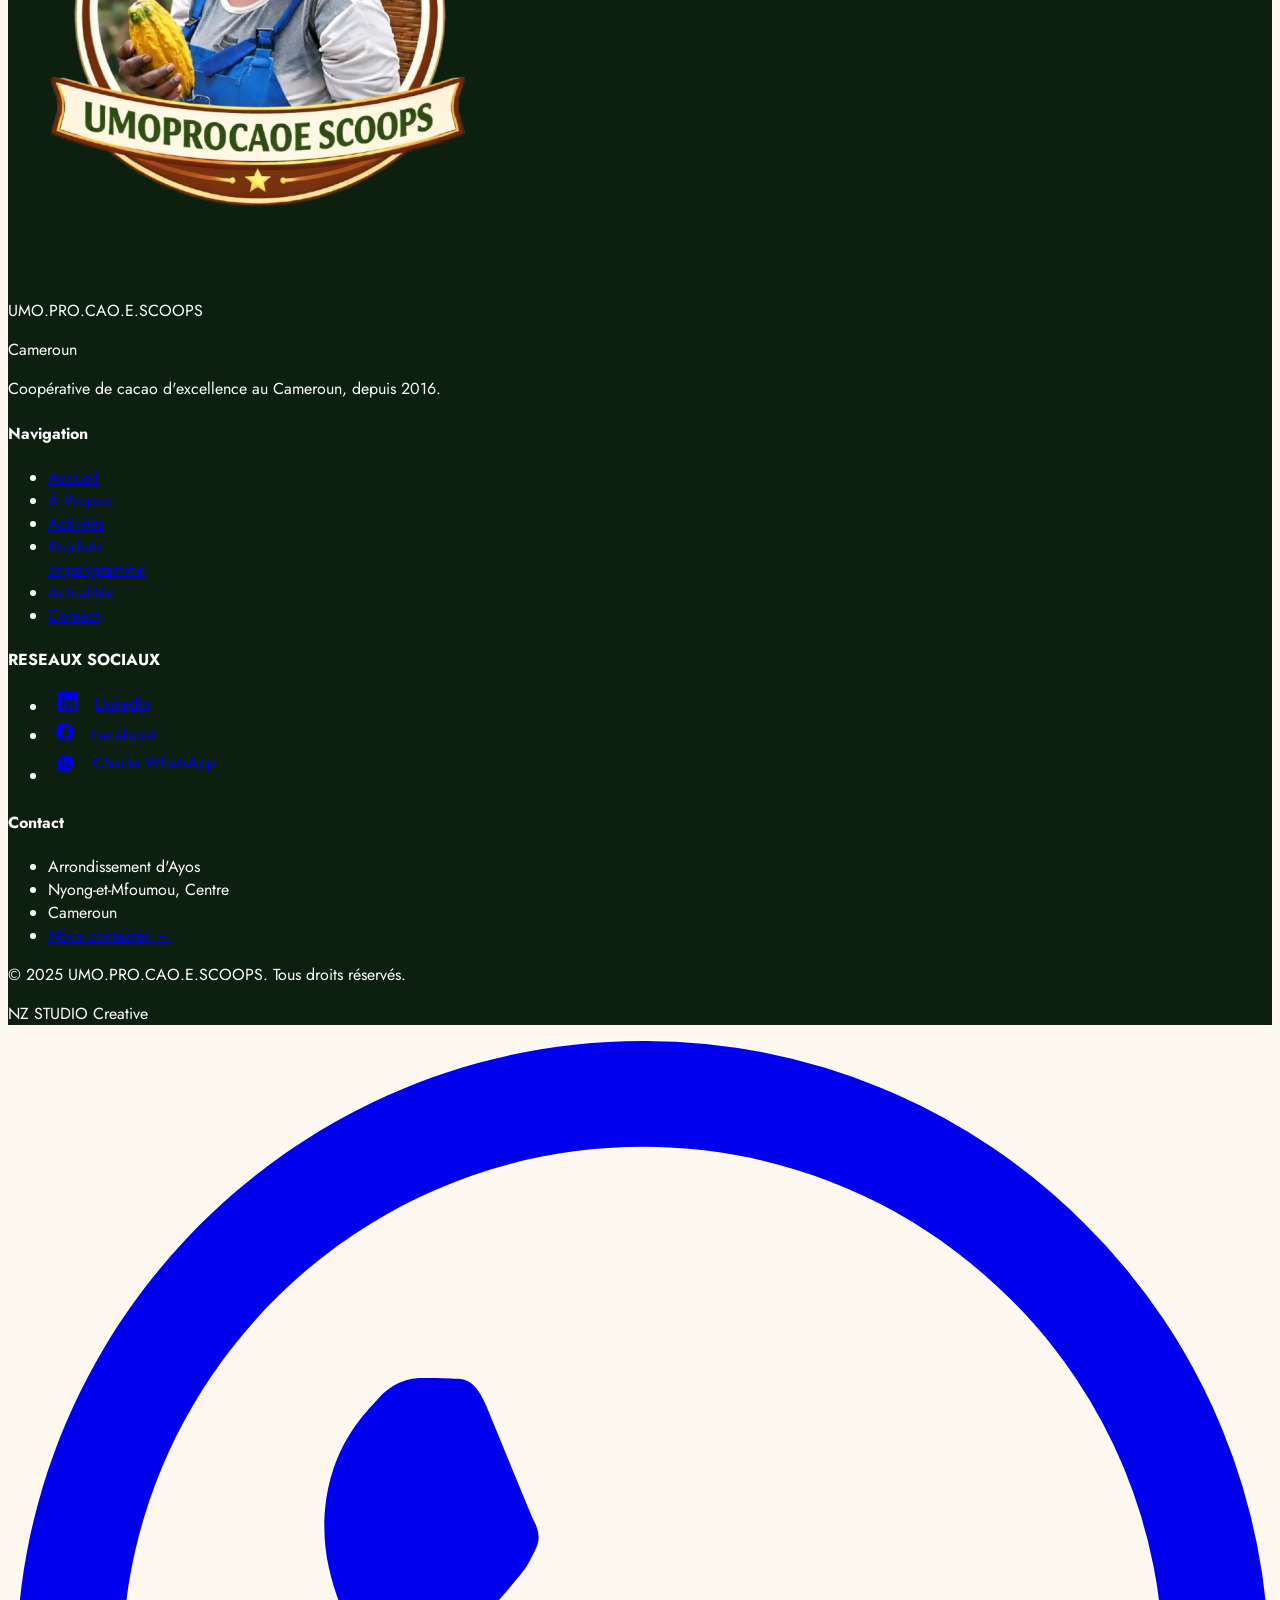
==== commit 20b376e4: "refactor:ajout des liens de navigation dans le footer" ====
--- a/pages/activites.html
+++ b/pages/activites.html
@@ -277,6 +277,35 @@
             <li><a href="contact.html" class="hover:text-cacao-300 transition-colors">Contact</a></li>
           </ul>
         </div>
+
+            <div>
+          <h4 class="font-medium text-white/80 mb-4 text-sm tracking-wide uppercase">RESEAUX SOCIAUX</h4>
+          <ul class="space-y-2 text-sm text-white/50">
+            <li><a  style="display:flex ; gap:10px; padding-left: 10px; padding-bottom: 8px;" href="https://www.linkedin.com/in/umoprocaoe-scoops-8b8805432" target="_blank" rel="noopener noreferrer" aria-label="LinkedIn">
+                 <svg xmlns="http://www.w3.org/2000/svg" width="20" height="20" viewBox="0 0 24 24" fill="currentColor">
+                     <path d="M20.447 20.452h-3.554v-5.569c0-1.328-.027-3.037-1.852-3.037-1.853 0-2.136 1.445-2.136 2.939v5.667H9.351V9h3.414v1.561h.046c.477-.9 1.637-1.85 3.37-1.85 3.601 0 4.267 2.37 4.267 5.455v6.286zM5.337 7.433c-1.144 0-2.063-.926-2.063-2.065 0-1.138.92-2.063 2.063-2.063 1.14 0 2.064.925 2.064 2.063 0 1.139-.925 2.065-2.064 2.065zm1.782 13.019H3.555V9h3.564v11.452zM22.225 0H1.771C.792 0 0 .774 0 1.729v20.542C0 23.227.792 24 1.771 24h20.451C23.2 24 24 23.227 24 22.271V1.729C24 .774 23.2 0 22.222 0h.003z"/>
+                  </svg>  <span style=" padding-left: 7px;">LinkedIn</span>
+                </a>
+            </li>
+
+            <li><a style="display:flex ; gap:10px; padding-left: 8px;" href="https://www.facebook.com/profile.php?id=61593734860109" target="_blank" rel="noopener noreferrer" aria-label="Facebook">
+                  <svg xmlns="http://www.w3.org/2000/svg" width="18" height="18" viewBox="0 0 24 24" fill="currentColor">
+                    <path d="M9.101 23.691v-7.98H6.627v-3.667h2.474v-1.58c0-4.085 1.848-5.978 5.858-5.978.401 0 .955.042 1.468.103a8.68 8.68 0 0 1 1.141.195v3.325a8.623 8.623 0 0 0-.653-.036 26.805 26.805 0 0 0-.733-.009c-.707 0-1.259.096-1.675.309a1.686 1.686 0 0 0-.679.622c-.258.42-.374.995-.374 1.816v1.234h3.919l-.386 2.103-.287 1.564h-3.246v8.245C19.396 23.238 24 18.179 24 12.044c0-6.627-5.373-12-12-12s-12 5.373-12 12c0 5.628 3.874 10.35 9.101 11.647Z"/>
+                  </svg> <span style=" padding-left: 7px;">Facebook</span>
+                </a>
+              </li>
+
+            <li><a style="display:flex ; gap:10px; padding-bottom: 8px;" href="https://whatsapp.com/channel/0029VbDqdAo30LKWBetM9K0u" target="_blank" rel="noopener noreferrer" aria-label="WhatsApp">
+                  <svg xmlns="http://www.w3.org/2000/svg" width="35" height="35" viewBox="0 0 24 24" fill="currentColor">
+                    <path d="M12.031 6.172c-3.181 0-5.767 2.586-5.768 5.766-.001 1.298.38 2.27 1.019 3.287l-.582 2.128 2.182-.573c.978.58 1.911.928 3.145.929 3.178 0 5.767-2.587 5.768-5.766.001-3.187-2.575-5.771-5.764-5.771zm3.392 8.244c-.144.405-.837.774-1.17.824-.299.045-.677.063-1.092-.069-.252-.08-.575-.187-.988-.365-1.739-.751-2.874-2.502-2.961-2.617-.087-.116-.708-.94-.708-1.793s.448-1.273.607-1.446c.159-.173.346-.217.462-.217l.332.006c.106.005.249-.04.39.298.144.347.491 1.2.534 1.287.043.087.072.188.014.304-.058.116-.087.188-.173.289l-.26.304c-.087.086-.177.18-.076.354.101.174.449.741.964 1.201.663.591 1.221.774 1.394.86s.274.072.376-.043c.101-.116.433-.506.549-.68.116-.173.231-.145.39-.087s1.011.477 1.185.564c.173.087.289.13.332.202.043.072.043.419-.101.824z"/>
+                  </svg> <span style="padding-top: 5px; padding-left: 0px;">Chaine WhatsApp </span>
+                </a>
+            </li>
+
+          </ul>
+        </div>
+         
+
         <div>
           <h4 class="font-medium text-white/80 mb-4 text-sm tracking-wide uppercase">Contact</h4>
           <ul class="space-y-2 text-sm text-white/50">
@@ -290,7 +319,7 @@
       </div>
     </div>
   </footer>
-  <a href="https://wa.me/237694633010" target="_blank" class="fixed bottom-6 right-6 z-50 bg-green-500 hover:bg-green-600 text-white w-14 h-14 rounded-full flex items-center justify-center shadow-xl transition-all hover:scale-110">
+  <a href="https://wa.me/237676204453" target="_blank" class="fixed bottom-6 right-6 z-50 bg-green-500 hover:bg-green-600 text-white w-14 h-14 rounded-full flex items-center justify-center shadow-xl transition-all hover:scale-110">
     <svg class="w-7 h-7" fill="currentColor" viewBox="0 0 24 24">
       <path d="M17.472 14.382c-.297-.149-1.758-.867-2.03-.967-.273-.099-.471-.148-.67.15-.197.297-.767.966-.94 1.164-.173.199-.347.223-.644.075-.297-.15-1.255-.463-2.39-1.475-.883-.788-1.48-1.761-1.653-2.059-.173-.297-.018-.458.13-.606.134-.133.298-.347.446-.52.149-.174.198-.298.298-.497.099-.198.05-.371-.025-.52-.075-.149-.669-1.612-.916-2.207-.242-.579-.487-.5-.669-.51-.173-.008-.371-.01-.57-.01-.198 0-.52.074-.792.372-.272.297-1.04 1.016-1.04 2.479 0 1.462 1.065 2.875 1.213 3.074.149.198 2.096 3.2 5.077 4.487.709.306 1.262.489 1.694.625.712.227 1.36.195 1.871.118.571-.085 1.758-.719 2.006-1.413.248-.694.248-1.289.173-1.413-.074-.124-.272-.198-.57-.347m-5.421 7.403h-.004a9.87 9.87 0 01-5.031-1.378l-.361-.214-3.741.982.998-3.648-.235-.374a9.86 9.86 0 01-1.51-5.26c.001-5.45 4.436-9.884 9.888-9.884 2.64 0 5.122 1.03 6.988 2.898a9.825 9.825 0 012.893 6.994c-.003 5.45-4.437 9.884-9.885 9.884m8.413-18.297A11.815 11.815 0 0012.05 0C5.495 0 .16 5.335.157 11.892c0 2.096.547 4.142 1.588 5.945L.057 24l6.305-1.654a11.882 11.882 0 005.683 1.448h.005c6.554 0 11.89-5.335 11.893-11.893a11.821 11.821 0 00-3.48-8.413z"/>
     </svg>
